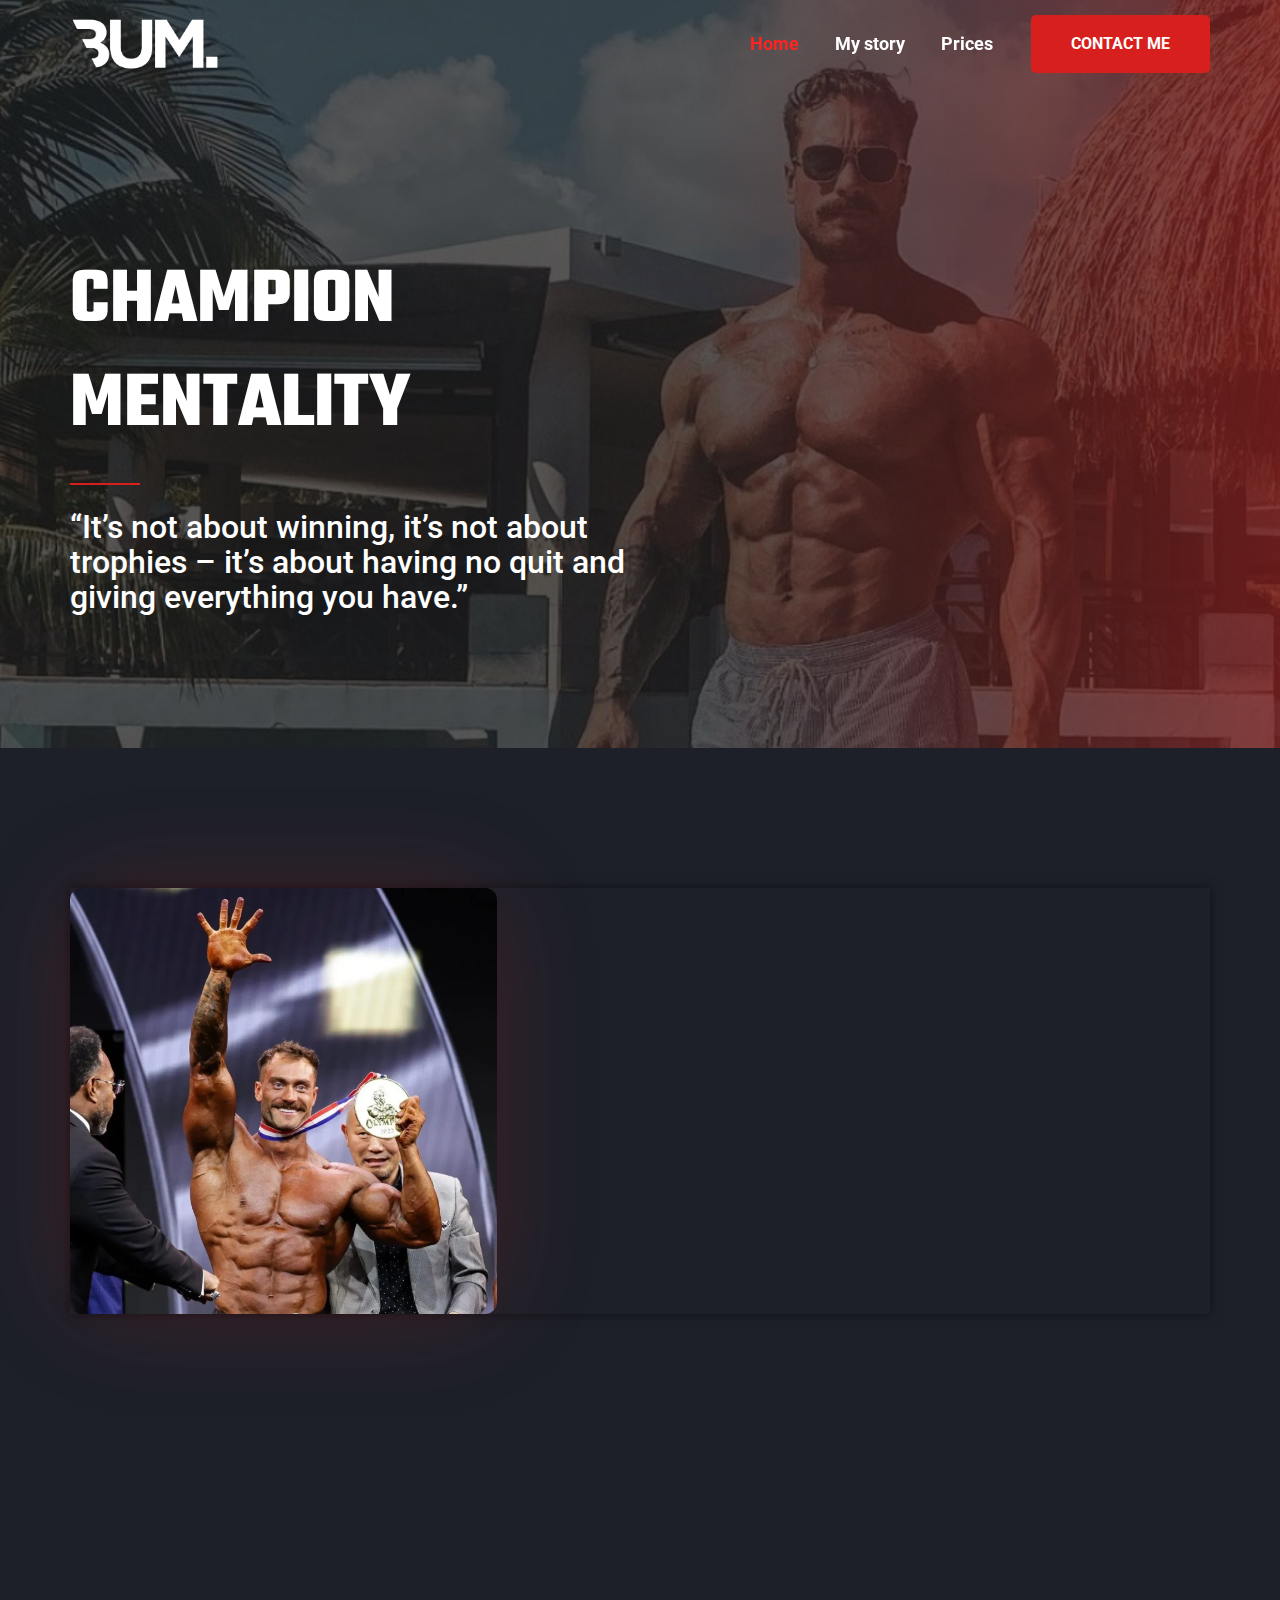
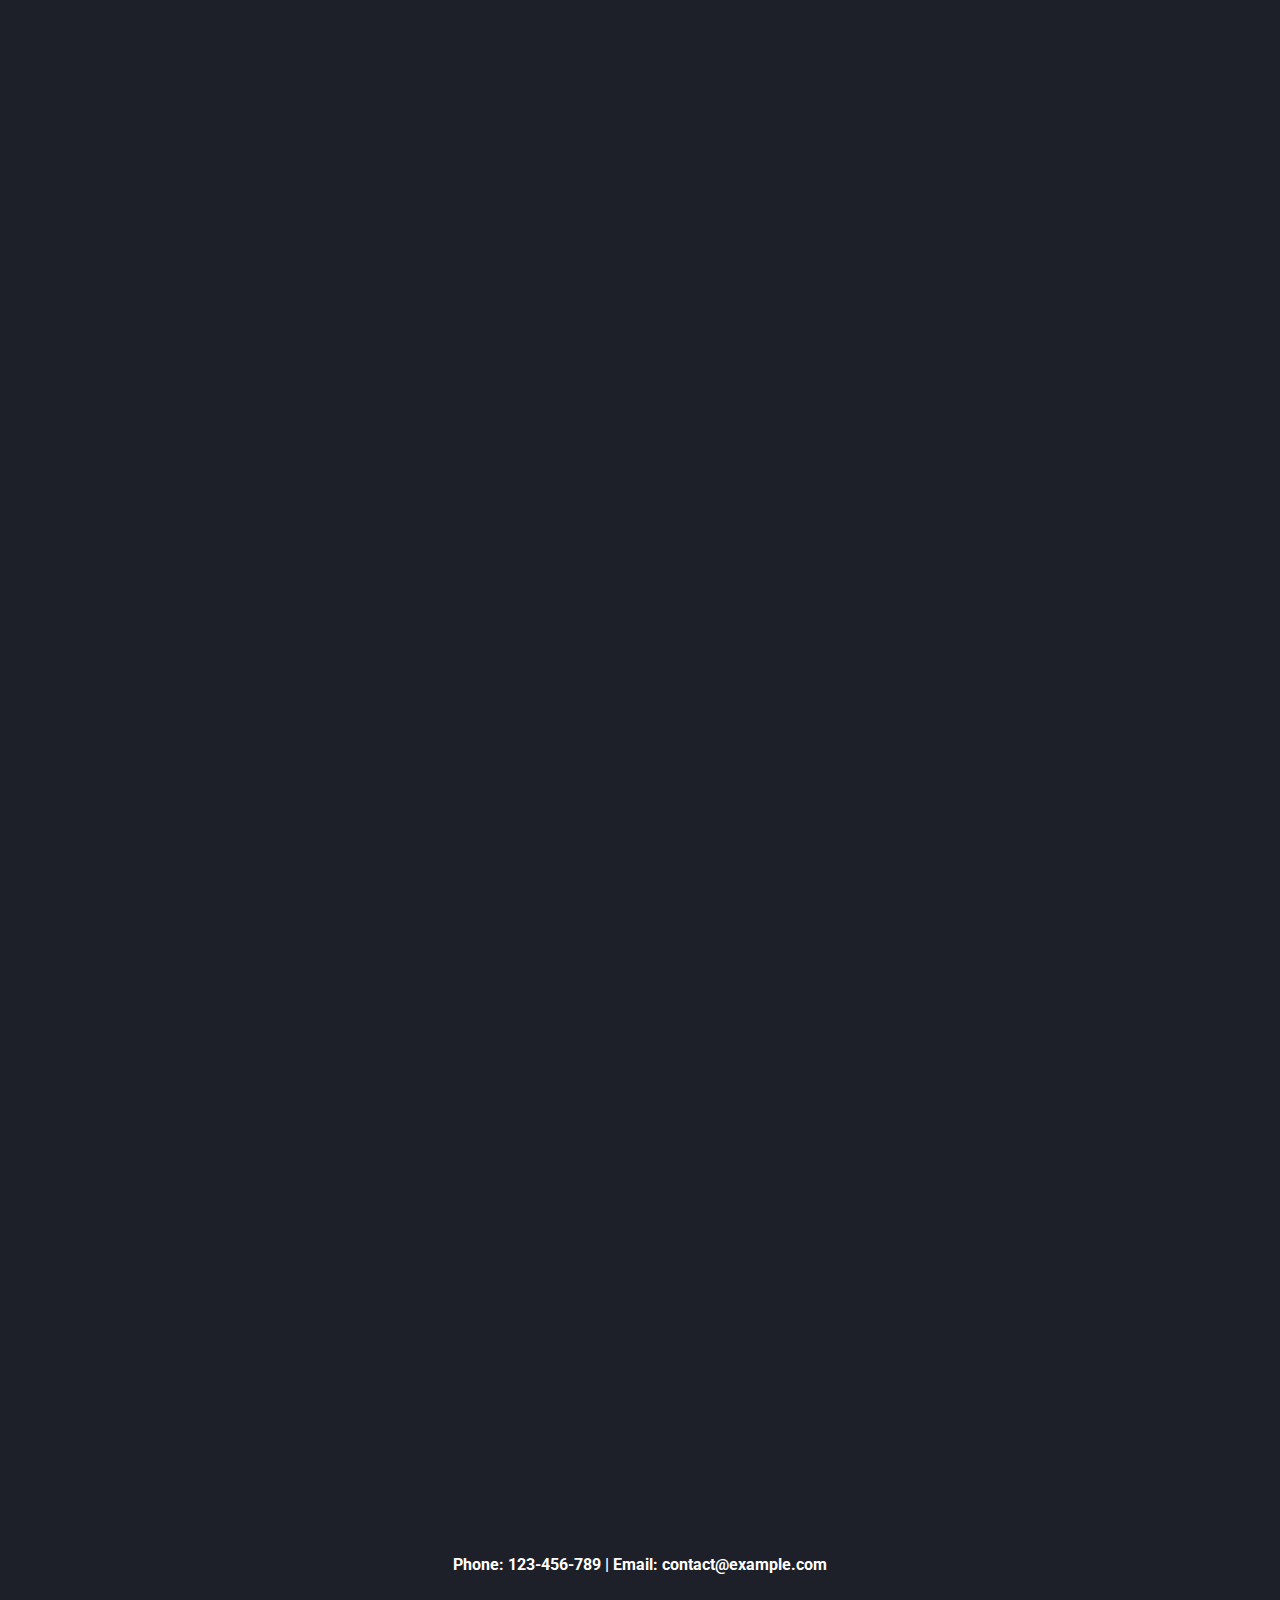
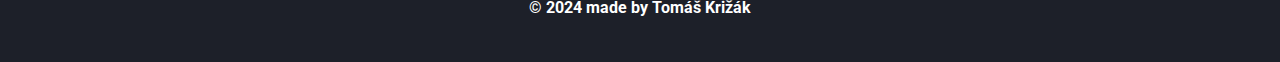
==== index.html @ dc1da2e5 "first commit" ====
<!DOCTYPE html>
<html lang="en-US">
<head>
<meta charset="UTF-8">
<meta name="viewport" content="width=device-width, initial-scale=1">
	 <link rel="profile" href="https://gmpg.org/xfn/11"> 
	 <title>Chris Bumstead &#8211; Personal Coach</title>
<meta name="robots" content="max-image-preview:large">
<link rel="dns-prefetch" href="//fonts.googleapis.com">
<link rel="alternate" type="application/rss+xml" title="Chris Bumstead &raquo; Feed" href="./feed/index.html">
<link rel="alternate" type="application/rss+xml" title="Chris Bumstead &raquo; Comments Feed" href="./comments/feed/index.html">
<script>
window._wpemojiSettings = {"baseUrl":"https:\/\/s.w.org\/images\/core\/emoji\/15.0.3\/72x72\/","ext":".png","svgUrl":"https:\/\/s.w.org\/images\/core\/emoji\/15.0.3\/svg\/","svgExt":".svg","source":{"concatemoji":".\/\/wp-includes\/js\/wp-emoji-release.min.js?ver=6.5.4"}};
/*! This file is auto-generated */
!function(i,n){var o,s,e;function c(e){try{var t={supportTests:e,timestamp:(new Date).valueOf()};sessionStorage.setItem(o,JSON.stringify(t))}catch(e){}}function p(e,t,n){e.clearRect(0,0,e.canvas.width,e.canvas.height),e.fillText(t,0,0);var t=new Uint32Array(e.getImageData(0,0,e.canvas.width,e.canvas.height).data),r=(e.clearRect(0,0,e.canvas.width,e.canvas.height),e.fillText(n,0,0),new Uint32Array(e.getImageData(0,0,e.canvas.width,e.canvas.height).data));return t.every(function(e,t){return e===r[t]})}function u(e,t,n){switch(t){case"flag":return n(e,"🏳️‍⚧️","🏳️​⚧️")?!1:!n(e,"🇺🇳","🇺​🇳")&&!n(e,"🏴󠁧󠁢󠁥󠁮󠁧󠁿","🏴​󠁧​󠁢​󠁥​󠁮​󠁧​󠁿");case"emoji":return!n(e,"🐦‍⬛","🐦​⬛")}return!1}function f(e,t,n){var r="undefined"!=typeof WorkerGlobalScope&&self instanceof WorkerGlobalScope?new OffscreenCanvas(300,150):i.createElement("canvas"),a=r.getContext("2d",{willReadFrequently:!0}),o=(a.textBaseline="top",a.font="600 32px Arial",{});return e.forEach(function(e){o[e]=t(a,e,n)}),o}function t(e){var t=i.createElement("script");t.src=e,t.defer=!0,i.head.appendChild(t)}"undefined"!=typeof Promise&&(o="wpEmojiSettingsSupports",s=["flag","emoji"],n.supports={everything:!0,everythingExceptFlag:!0},e=new Promise(function(e){i.addEventListener("DOMContentLoaded",e,{once:!0})}),new Promise(function(t){var n=function(){try{var e=JSON.parse(sessionStorage.getItem(o));if("object"==typeof e&&"number"==typeof e.timestamp&&(new Date).valueOf()<e.timestamp+604800&&"object"==typeof e.supportTests)return e.supportTests}catch(e){}return null}();if(!n){if("undefined"!=typeof Worker&&"undefined"!=typeof OffscreenCanvas&&"undefined"!=typeof URL&&URL.createObjectURL&&"undefined"!=typeof Blob)try{var e="postMessage("+f.toString()+"("+[JSON.stringify(s),u.toString(),p.toString()].join(",")+"));",r=new Blob([e],{type:"text/javascript"}),a=new Worker(URL.createObjectURL(r),{name:"wpTestEmojiSupports"});return void(a.onmessage=function(e){c(n=e.data),a.terminate(),t(n)})}catch(e){}c(n=f(s,u,p))}t(n)}).then(function(e){for(var t in e)n.supports[t]=e[t],n.supports.everything=n.supports.everything&&n.supports[t],"flag"!==t&&(n.supports.everythingExceptFlag=n.supports.everythingExceptFlag&&n.supports[t]);n.supports.everythingExceptFlag=n.supports.everythingExceptFlag&&!n.supports.flag,n.DOMReady=!1,n.readyCallback=function(){n.DOMReady=!0}}).then(function(){return e}).then(function(){var e;n.supports.everything||(n.readyCallback(),(e=n.source||{}).concatemoji?t(e.concatemoji):e.wpemoji&&e.twemoji&&(t(e.twemoji),t(e.wpemoji)))}))}((window,document),window._wpemojiSettings);
</script>
<link rel="stylesheet" id="astra-theme-css-css" href="./wp-content/themes/astra/assets/css/minified/main.min.css?ver=4.7.0" media="all">
<style id="astra-theme-css-inline-css">:root{--ast-post-nav-space:0;--ast-container-default-xlg-padding:6.67em;--ast-container-default-lg-padding:5.67em;--ast-container-default-slg-padding:4.34em;--ast-container-default-md-padding:3.34em;--ast-container-default-sm-padding:6.67em;--ast-container-default-xs-padding:2.4em;--ast-container-default-xxs-padding:1.4em;--ast-code-block-background:#EEEEEE;--ast-comment-inputs-background:#FAFAFA;--ast-normal-container-width:1140px;--ast-narrow-container-width:750px;--ast-blog-title-font-weight:normal;--ast-blog-meta-weight:inherit;}html{font-size:100%;}a,.page-title{color:var(--ast-global-color-0);}a:hover,a:focus{color:var(--ast-global-color-1);}body,button,input,select,textarea,.ast-button,.ast-custom-button{font-family:'Roboto',sans-serif;font-weight:400;font-size:16px;font-size:1rem;line-height:var(--ast-body-line-height,1.7em);}blockquote{color:var(--ast-global-color-5);}p,.entry-content p{margin-bottom:1em;}h1,.entry-content h1,h2,.entry-content h2,h3,.entry-content h3,h4,.entry-content h4,h5,.entry-content h5,h6,.entry-content h6,.site-title,.site-title a{font-family:'Teko',sans-serif;font-weight:700;text-transform:uppercase;}.site-title{font-size:22px;font-size:1.375rem;display:none;}header .custom-logo-link img{max-width:150px;width:150px;}.astra-logo-svg{width:150px;}.site-header .site-description{font-size:15px;font-size:0.9375rem;display:none;}.entry-title{font-size:30px;font-size:1.875rem;}.archive .ast-article-post .ast-article-inner,.blog .ast-article-post .ast-article-inner,.archive .ast-article-post .ast-article-inner:hover,.blog .ast-article-post .ast-article-inner:hover{overflow:hidden;}h1,.entry-content h1{font-size:80px;font-size:5rem;font-weight:700;font-family:'Teko',sans-serif;line-height:1.3em;text-transform:uppercase;}h2,.entry-content h2{font-size:60px;font-size:3.75rem;font-weight:700;font-family:'Teko',sans-serif;line-height:1.3em;text-transform:uppercase;}h3,.entry-content h3{font-size:40px;font-size:2.5rem;font-weight:700;font-family:'Teko',sans-serif;line-height:1.3em;text-transform:uppercase;}h4,.entry-content h4{font-size:20px;font-size:1.25rem;line-height:1.2em;font-family:'Teko',sans-serif;text-transform:uppercase;}h5,.entry-content h5{font-size:18px;font-size:1.125rem;line-height:1.2em;font-family:'Teko',sans-serif;text-transform:uppercase;}h6,.entry-content h6{font-size:15px;font-size:0.9375rem;line-height:1.25em;font-family:'Teko',sans-serif;text-transform:uppercase;}::selection{background-color:var(--ast-global-color-0);color:#ffffff;}body,h1,.entry-title a,.entry-content h1,h2,.entry-content h2,h3,.entry-content h3,h4,.entry-content h4,h5,.entry-content h5,h6,.entry-content h6{color:var(--ast-global-color-5);}.tagcloud a:hover,.tagcloud a:focus,.tagcloud a.current-item{color:#ffffff;border-color:var(--ast-global-color-0);background-color:var(--ast-global-color-0);}input:focus,input[type="text"]:focus,input[type="email"]:focus,input[type="url"]:focus,input[type="password"]:focus,input[type="reset"]:focus,input[type="search"]:focus,textarea:focus{border-color:var(--ast-global-color-0);}input[type="radio"]:checked,input[type=reset],input[type="checkbox"]:checked,input[type="checkbox"]:hover:checked,input[type="checkbox"]:focus:checked,input[type=range]::-webkit-slider-thumb{border-color:var(--ast-global-color-0);background-color:var(--ast-global-color-0);box-shadow:none;}.site-footer a:hover + .post-count,.site-footer a:focus + .post-count{background:var(--ast-global-color-0);border-color:var(--ast-global-color-0);}.single .nav-links .nav-previous,.single .nav-links .nav-next{color:var(--ast-global-color-0);}.entry-meta,.entry-meta *{line-height:1.45;color:var(--ast-global-color-0);}.entry-meta a:not(.ast-button):hover,.entry-meta a:not(.ast-button):hover *,.entry-meta a:not(.ast-button):focus,.entry-meta a:not(.ast-button):focus *,.page-links > .page-link,.page-links .page-link:hover,.post-navigation a:hover{color:var(--ast-global-color-1);}#cat option,.secondary .calendar_wrap thead a,.secondary .calendar_wrap thead a:visited{color:var(--ast-global-color-0);}.secondary .calendar_wrap #today,.ast-progress-val span{background:var(--ast-global-color-0);}.secondary a:hover + .post-count,.secondary a:focus + .post-count{background:var(--ast-global-color-0);border-color:var(--ast-global-color-0);}.calendar_wrap #today > a{color:#ffffff;}.page-links .page-link,.single .post-navigation a{color:var(--ast-global-color-0);}.ast-search-menu-icon .search-form button.search-submit{padding:0 4px;}.ast-search-menu-icon form.search-form{padding-right:0;}.ast-search-menu-icon.slide-search input.search-field{width:0;}.ast-header-search .ast-search-menu-icon.ast-dropdown-active .search-form,.ast-header-search .ast-search-menu-icon.ast-dropdown-active .search-field:focus{transition:all 0.2s;}.search-form input.search-field:focus{outline:none;}.wp-block-latest-posts > li > a{color:var(--ast-global-color-5);}.widget-title,.widget .wp-block-heading{font-size:22px;font-size:1.375rem;color:var(--ast-global-color-5);}.ast-search-menu-icon.slide-search a:focus-visible:focus-visible,.astra-search-icon:focus-visible,#close:focus-visible,a:focus-visible,.ast-menu-toggle:focus-visible,.site .skip-link:focus-visible,.wp-block-loginout input:focus-visible,.wp-block-search.wp-block-search__button-inside .wp-block-search__inside-wrapper,.ast-header-navigation-arrow:focus-visible,.woocommerce .wc-proceed-to-checkout > .checkout-button:focus-visible,.woocommerce .woocommerce-MyAccount-navigation ul li a:focus-visible,.ast-orders-table__row .ast-orders-table__cell:focus-visible,.woocommerce .woocommerce-order-details .order-again > .button:focus-visible,.woocommerce .woocommerce-message a.button.wc-forward:focus-visible,.woocommerce #minus_qty:focus-visible,.woocommerce #plus_qty:focus-visible,a#ast-apply-coupon:focus-visible,.woocommerce .woocommerce-info a:focus-visible,.woocommerce .astra-shop-summary-wrap a:focus-visible,.woocommerce a.wc-forward:focus-visible,#ast-apply-coupon:focus-visible,.woocommerce-js .woocommerce-mini-cart-item a.remove:focus-visible,#close:focus-visible,.button.search-submit:focus-visible,#search_submit:focus,.normal-search:focus-visible,.ast-header-account-wrap:focus-visible{outline-style:dotted;outline-color:inherit;outline-width:thin;}input:focus,input[type="text"]:focus,input[type="email"]:focus,input[type="url"]:focus,input[type="password"]:focus,input[type="reset"]:focus,input[type="search"]:focus,input[type="number"]:focus,textarea:focus,.wp-block-search__input:focus,[data-section="section-header-mobile-trigger"] .ast-button-wrap .ast-mobile-menu-trigger-minimal:focus,.ast-mobile-popup-drawer.active .menu-toggle-close:focus,.woocommerce-ordering select.orderby:focus,#ast-scroll-top:focus,#coupon_code:focus,.woocommerce-page #comment:focus,.woocommerce #reviews #respond input#submit:focus,.woocommerce a.add_to_cart_button:focus,.woocommerce .button.single_add_to_cart_button:focus,.woocommerce .woocommerce-cart-form button:focus,.woocommerce .woocommerce-cart-form__cart-item .quantity .qty:focus,.woocommerce .woocommerce-billing-fields .woocommerce-billing-fields__field-wrapper .woocommerce-input-wrapper > .input-text:focus,.woocommerce #order_comments:focus,.woocommerce #place_order:focus,.woocommerce .woocommerce-address-fields .woocommerce-address-fields__field-wrapper .woocommerce-input-wrapper > .input-text:focus,.woocommerce .woocommerce-MyAccount-content form button:focus,.woocommerce .woocommerce-MyAccount-content .woocommerce-EditAccountForm .woocommerce-form-row .woocommerce-Input.input-text:focus,.woocommerce .ast-woocommerce-container .woocommerce-pagination ul.page-numbers li a:focus,body #content .woocommerce form .form-row .select2-container--default .select2-selection--single:focus,#ast-coupon-code:focus,.woocommerce.woocommerce-js .quantity input[type=number]:focus,.woocommerce-js .woocommerce-mini-cart-item .quantity input[type=number]:focus,.woocommerce p#ast-coupon-trigger:focus{border-style:dotted;border-color:inherit;border-width:thin;}input{outline:none;}.site-logo-img img{ transition:all 0.2s linear;}body .ast-oembed-container *{position:absolute;top:0;width:100%;height:100%;left:0;}body .wp-block-embed-pocket-casts .ast-oembed-container *{position:unset;}.ast-single-post-featured-section + article {margin-top: 2em;}.site-content .ast-single-post-featured-section img {width: 100%;overflow: hidden;object-fit: cover;}.site > .ast-single-related-posts-container {margin-top: 0;}@media (min-width: 922px) {.ast-desktop .ast-container--narrow {max-width: var(--ast-narrow-container-width);margin: 0 auto;}}.ast-page-builder-template .hentry {margin: 0;}.ast-page-builder-template .site-content > .ast-container {max-width: 100%;padding: 0;}.ast-page-builder-template .site .site-content #primary {padding: 0;margin: 0;}.ast-page-builder-template .no-results {text-align: center;margin: 4em auto;}.ast-page-builder-template .ast-pagination {padding: 2em;}.ast-page-builder-template .entry-header.ast-no-title.ast-no-thumbnail {margin-top: 0;}.ast-page-builder-template .entry-header.ast-header-without-markup {margin-top: 0;margin-bottom: 0;}.ast-page-builder-template .entry-header.ast-no-title.ast-no-meta {margin-bottom: 0;}.ast-page-builder-template.single .post-navigation {padding-bottom: 2em;}.ast-page-builder-template.single-post .site-content > .ast-container {max-width: 100%;}.ast-page-builder-template .entry-header {margin-top: 4em;margin-left: auto;margin-right: auto;padding-left: 20px;padding-right: 20px;}.single.ast-page-builder-template .entry-header {padding-left: 20px;padding-right: 20px;}.ast-page-builder-template .ast-archive-description {margin: 4em auto 0;padding-left: 20px;padding-right: 20px;}.ast-page-builder-template.ast-no-sidebar .entry-content .alignwide {margin-left: 0;margin-right: 0;}@media (max-width:921.9px){#ast-desktop-header{display:none;}}@media (min-width:922px){#ast-mobile-header{display:none;}}.wp-block-buttons.aligncenter{justify-content:center;}.wp-block-buttons .wp-block-button.is-style-outline .wp-block-button__link.wp-element-button,.ast-outline-button,.wp-block-uagb-buttons-child .uagb-buttons-repeater.ast-outline-button{border-top-width:1px;border-right-width:1px;border-bottom-width:1px;border-left-width:1px;font-family:inherit;font-weight:700;font-size:14px;font-size:0.875rem;line-height:1em;padding-top:10px;padding-right:20px;padding-bottom:10px;padding-left:20px;border-top-left-radius:0px;border-top-right-radius:0px;border-bottom-right-radius:0px;border-bottom-left-radius:0px;}.wp-block-buttons .wp-block-button.is-style-outline > .wp-block-button__link:not(.has-text-color),.wp-block-buttons .wp-block-button.wp-block-button__link.is-style-outline:not(.has-text-color),.ast-outline-button{color:var(--ast-global-color-0);}.wp-block-button .wp-block-button__link.wp-element-button.is-style-outline:not(.has-background),.wp-block-button.is-style-outline>.wp-block-button__link.wp-element-button:not(.has-background),.ast-outline-button{background-color:transparent;}.entry-content[ast-blocks-layout] > figure{margin-bottom:1em;}@media (max-width:921px){.ast-separate-container #primary,.ast-separate-container #secondary{padding:1.5em 0;}#primary,#secondary{padding:1.5em 0;margin:0;}.ast-left-sidebar #content > .ast-container{display:flex;flex-direction:column-reverse;width:100%;}.ast-separate-container .ast-article-post,.ast-separate-container .ast-article-single{padding:1.5em 2.14em;}.ast-author-box img.avatar{margin:20px 0 0 0;}}@media (min-width:922px){.ast-separate-container.ast-right-sidebar #primary,.ast-separate-container.ast-left-sidebar #primary{border:0;}.search-no-results.ast-separate-container #primary{margin-bottom:4em;}}.elementor-button-wrapper .elementor-button{border-style:solid;text-decoration:none;border-top-width:0px;border-right-width:0px;border-left-width:0px;border-bottom-width:0px;}body .elementor-button.elementor-size-sm,body .elementor-button.elementor-size-xs,body .elementor-button.elementor-size-md,body .elementor-button.elementor-size-lg,body .elementor-button.elementor-size-xl,body .elementor-button{border-top-left-radius:5px;border-top-right-radius:5px;border-bottom-right-radius:5px;border-bottom-left-radius:5px;padding-top:1.3em;padding-right:2.5em;padding-bottom:1.3em;padding-left:2.5em;}.elementor-button-wrapper .elementor-button{border-color:var(--ast-global-color-0);background-color:var(--ast-global-color-0);}.elementor-button-wrapper .elementor-button:hover,.elementor-button-wrapper .elementor-button:focus{color:var(--ast-global-color-5);background-color:var(--ast-global-color-1);border-color:var(--ast-global-color-1);}.wp-block-button .wp-block-button__link ,.elementor-button-wrapper .elementor-button,.elementor-button-wrapper .elementor-button:visited{color:var(--ast-global-color-5);}.elementor-button-wrapper .elementor-button{font-weight:700;font-size:1rem;line-height:1em;text-transform:uppercase;letter-spacing:0;}body .elementor-button.elementor-size-sm,body .elementor-button.elementor-size-xs,body .elementor-button.elementor-size-md,body .elementor-button.elementor-size-lg,body .elementor-button.elementor-size-xl,body .elementor-button{font-size:1rem;}.wp-block-button .wp-block-button__link:hover,.wp-block-button .wp-block-button__link:focus{color:var(--ast-global-color-5);background-color:var(--ast-global-color-1);border-color:var(--ast-global-color-1);}.elementor-widget-heading h1.elementor-heading-title{line-height:1.3em;}.elementor-widget-heading h2.elementor-heading-title{line-height:1.3em;}.elementor-widget-heading h3.elementor-heading-title{line-height:1.3em;}.elementor-widget-heading h4.elementor-heading-title{line-height:1.2em;}.elementor-widget-heading h5.elementor-heading-title{line-height:1.2em;}.elementor-widget-heading h6.elementor-heading-title{line-height:1.25em;}.wp-block-button .wp-block-button__link,.wp-block-search .wp-block-search__button,body .wp-block-file .wp-block-file__button{border-style:solid;border-top-width:0px;border-right-width:0px;border-left-width:0px;border-bottom-width:0px;border-color:var(--ast-global-color-0);background-color:var(--ast-global-color-0);color:var(--ast-global-color-5);font-family:inherit;font-weight:700;line-height:1em;text-transform:uppercase;letter-spacing:0;font-size:1rem;border-top-left-radius:5px;border-top-right-radius:5px;border-bottom-right-radius:5px;border-bottom-left-radius:5px;padding-top:1.3em;padding-right:2.5em;padding-bottom:1.3em;padding-left:2.5em;}.menu-toggle,button,.ast-button,.ast-custom-button,.button,input#submit,input[type="button"],input[type="submit"],input[type="reset"],form[CLASS*="wp-block-search__"].wp-block-search .wp-block-search__inside-wrapper .wp-block-search__button,body .wp-block-file .wp-block-file__button,.woocommerce-js a.button,.woocommerce button.button,.woocommerce .woocommerce-message a.button,.woocommerce #respond input#submit.alt,.woocommerce input.button.alt,.woocommerce input.button,.woocommerce input.button:disabled,.woocommerce input.button:disabled[disabled],.woocommerce input.button:disabled:hover,.woocommerce input.button:disabled[disabled]:hover,.woocommerce #respond input#submit,.woocommerce button.button.alt.disabled,.wc-block-grid__products .wc-block-grid__product .wp-block-button__link,.wc-block-grid__product-onsale,[CLASS*="wc-block"] button,.woocommerce-js .astra-cart-drawer .astra-cart-drawer-content .woocommerce-mini-cart__buttons .button:not(.checkout):not(.ast-continue-shopping),.woocommerce-js .astra-cart-drawer .astra-cart-drawer-content .woocommerce-mini-cart__buttons a.checkout,.woocommerce button.button.alt.disabled.wc-variation-selection-needed,[CLASS*="wc-block"] .wc-block-components-button{border-style:solid;border-top-width:0px;border-right-width:0px;border-left-width:0px;border-bottom-width:0px;color:var(--ast-global-color-5);border-color:var(--ast-global-color-0);background-color:var(--ast-global-color-0);padding-top:1.3em;padding-right:2.5em;padding-bottom:1.3em;padding-left:2.5em;font-family:inherit;font-weight:700;font-size:1rem;line-height:1em;text-transform:uppercase;letter-spacing:0;border-top-left-radius:5px;border-top-right-radius:5px;border-bottom-right-radius:5px;border-bottom-left-radius:5px;}button:focus,.menu-toggle:hover,button:hover,.ast-button:hover,.ast-custom-button:hover .button:hover,.ast-custom-button:hover ,input[type=reset]:hover,input[type=reset]:focus,input#submit:hover,input#submit:focus,input[type="button"]:hover,input[type="button"]:focus,input[type="submit"]:hover,input[type="submit"]:focus,form[CLASS*="wp-block-search__"].wp-block-search .wp-block-search__inside-wrapper .wp-block-search__button:hover,form[CLASS*="wp-block-search__"].wp-block-search .wp-block-search__inside-wrapper .wp-block-search__button:focus,body .wp-block-file .wp-block-file__button:hover,body .wp-block-file .wp-block-file__button:focus,.woocommerce-js a.button:hover,.woocommerce button.button:hover,.woocommerce .woocommerce-message a.button:hover,.woocommerce #respond input#submit:hover,.woocommerce #respond input#submit.alt:hover,.woocommerce input.button.alt:hover,.woocommerce input.button:hover,.woocommerce button.button.alt.disabled:hover,.wc-block-grid__products .wc-block-grid__product .wp-block-button__link:hover,[CLASS*="wc-block"] button:hover,.woocommerce-js .astra-cart-drawer .astra-cart-drawer-content .woocommerce-mini-cart__buttons .button:not(.checkout):not(.ast-continue-shopping):hover,.woocommerce-js .astra-cart-drawer .astra-cart-drawer-content .woocommerce-mini-cart__buttons a.checkout:hover,.woocommerce button.button.alt.disabled.wc-variation-selection-needed:hover,[CLASS*="wc-block"] .wc-block-components-button:hover,[CLASS*="wc-block"] .wc-block-components-button:focus{color:var(--ast-global-color-5);background-color:var(--ast-global-color-1);border-color:var(--ast-global-color-1);}@media (max-width:921px){.ast-mobile-header-stack .main-header-bar .ast-search-menu-icon{display:inline-block;}.ast-header-break-point.ast-header-custom-item-outside .ast-mobile-header-stack .main-header-bar .ast-search-icon{margin:0;}.ast-comment-avatar-wrap img{max-width:2.5em;}.ast-comment-meta{padding:0 1.8888em 1.3333em;}.ast-separate-container .ast-comment-list li.depth-1{padding:1.5em 2.14em;}.ast-separate-container .comment-respond{padding:2em 2.14em;}}@media (min-width:544px){.ast-container{max-width:100%;}}@media (max-width:544px){.ast-separate-container .ast-article-post,.ast-separate-container .ast-article-single,.ast-separate-container .comments-title,.ast-separate-container .ast-archive-description{padding:1.5em 1em;}.ast-separate-container #content .ast-container{padding-left:0.54em;padding-right:0.54em;}.ast-separate-container .ast-comment-list .bypostauthor{padding:.5em;}.ast-search-menu-icon.ast-dropdown-active .search-field{width:170px;}}body,.ast-separate-container{background-color:var(--ast-global-color-2);;background-image:none;;}@media (max-width:921px){.site-title{display:none;}.site-header .site-description{display:none;}h1,.entry-content h1{font-size:60px;}h2,.entry-content h2{font-size:60px;}h3,.entry-content h3{font-size:40px;}}@media (max-width:544px){.widget-title{font-size:21px;font-size:1.4rem;}body,button,input,select,textarea,.ast-button,.ast-custom-button{font-size:15px;font-size:0.9375rem;}#secondary,#secondary button,#secondary input,#secondary select,#secondary textarea{font-size:15px;font-size:0.9375rem;}.site-title{font-size:20px;font-size:1.25rem;display:none;}.site-header .site-description{font-size:14px;font-size:0.875rem;display:none;}h1,.entry-content h1{font-size:50px;}h2,.entry-content h2{font-size:40px;}h3,.entry-content h3{font-size:30px;}h4,.entry-content h4{font-size:19px;font-size:1.1875rem;}h5,.entry-content h5{font-size:16px;font-size:1rem;}h6,.entry-content h6{font-size:15px;font-size:0.9375rem;}header .custom-logo-link img,.ast-header-break-point .site-branding img,.ast-header-break-point .custom-logo-link img{max-width:100px;width:100px;}.astra-logo-svg{width:100px;}.ast-header-break-point .site-logo-img .custom-mobile-logo-link img{max-width:100px;}}@media (max-width:921px){html{font-size:91.2%;}}@media (max-width:544px){html{font-size:100%;}}@media (min-width:922px){.ast-container{max-width:1180px;}}@media (min-width:922px){.site-content .ast-container{display:flex;}}@media (max-width:921px){.site-content .ast-container{flex-direction:column;}}@media (min-width:922px){.main-header-menu .sub-menu .menu-item.ast-left-align-sub-menu:hover > .sub-menu,.main-header-menu .sub-menu .menu-item.ast-left-align-sub-menu.focus > .sub-menu{margin-left:-0px;}}.ast-theme-transparent-header [data-section="section-header-mobile-trigger"] .ast-button-wrap .ast-mobile-menu-trigger-fill,.ast-theme-transparent-header [data-section="section-header-mobile-trigger"] .ast-button-wrap .ast-mobile-menu-trigger-minimal{border:none;}.site .comments-area{padding-bottom:3em;}.wp-block-file {display: flex;align-items: center;flex-wrap: wrap;justify-content: space-between;}.wp-block-pullquote {border: none;}.wp-block-pullquote blockquote::before {content: "\201D";font-family: "Helvetica",sans-serif;display: flex;transform: rotate( 180deg );font-size: 6rem;font-style: normal;line-height: 1;font-weight: bold;align-items: center;justify-content: center;}.has-text-align-right > blockquote::before {justify-content: flex-start;}.has-text-align-left > blockquote::before {justify-content: flex-end;}figure.wp-block-pullquote.is-style-solid-color blockquote {max-width: 100%;text-align: inherit;}html body {--wp--custom--ast-default-block-top-padding: 3em;--wp--custom--ast-default-block-right-padding: 3em;--wp--custom--ast-default-block-bottom-padding: 3em;--wp--custom--ast-default-block-left-padding: 3em;--wp--custom--ast-container-width: 1140px;--wp--custom--ast-content-width-size: 1140px;--wp--custom--ast-wide-width-size: calc(1140px + var(--wp--custom--ast-default-block-left-padding) + var(--wp--custom--ast-default-block-right-padding));}.ast-narrow-container {--wp--custom--ast-content-width-size: 750px;--wp--custom--ast-wide-width-size: 750px;}@media(max-width: 921px) {html body {--wp--custom--ast-default-block-top-padding: 3em;--wp--custom--ast-default-block-right-padding: 2em;--wp--custom--ast-default-block-bottom-padding: 3em;--wp--custom--ast-default-block-left-padding: 2em;}}@media(max-width: 544px) {html body {--wp--custom--ast-default-block-top-padding: 3em;--wp--custom--ast-default-block-right-padding: 1.5em;--wp--custom--ast-default-block-bottom-padding: 3em;--wp--custom--ast-default-block-left-padding: 1.5em;}}.entry-content > .wp-block-group,.entry-content > .wp-block-cover,.entry-content > .wp-block-columns {padding-top: var(--wp--custom--ast-default-block-top-padding);padding-right: var(--wp--custom--ast-default-block-right-padding);padding-bottom: var(--wp--custom--ast-default-block-bottom-padding);padding-left: var(--wp--custom--ast-default-block-left-padding);}.ast-plain-container.ast-no-sidebar .entry-content > .alignfull,.ast-page-builder-template .ast-no-sidebar .entry-content > .alignfull {margin-left: calc( -50vw + 50%);margin-right: calc( -50vw + 50%);max-width: 100vw;width: 100vw;}.ast-plain-container.ast-no-sidebar .entry-content .alignfull .alignfull,.ast-page-builder-template.ast-no-sidebar .entry-content .alignfull .alignfull,.ast-plain-container.ast-no-sidebar .entry-content .alignfull .alignwide,.ast-page-builder-template.ast-no-sidebar .entry-content .alignfull .alignwide,.ast-plain-container.ast-no-sidebar .entry-content .alignwide .alignfull,.ast-page-builder-template.ast-no-sidebar .entry-content .alignwide .alignfull,.ast-plain-container.ast-no-sidebar .entry-content .alignwide .alignwide,.ast-page-builder-template.ast-no-sidebar .entry-content .alignwide .alignwide,.ast-plain-container.ast-no-sidebar .entry-content .wp-block-column .alignfull,.ast-page-builder-template.ast-no-sidebar .entry-content .wp-block-column .alignfull,.ast-plain-container.ast-no-sidebar .entry-content .wp-block-column .alignwide,.ast-page-builder-template.ast-no-sidebar .entry-content .wp-block-column .alignwide {margin-left: auto;margin-right: auto;width: 100%;}[ast-blocks-layout] .wp-block-separator:not(.is-style-dots) {height: 0;}[ast-blocks-layout] .wp-block-separator {margin: 20px auto;}[ast-blocks-layout] .wp-block-separator:not(.is-style-wide):not(.is-style-dots) {max-width: 100px;}[ast-blocks-layout] .wp-block-separator.has-background {padding: 0;}.entry-content[ast-blocks-layout] > * {max-width: var(--wp--custom--ast-content-width-size);margin-left: auto;margin-right: auto;}.entry-content[ast-blocks-layout] > .alignwide {max-width: var(--wp--custom--ast-wide-width-size);}.entry-content[ast-blocks-layout] .alignfull {max-width: none;}.entry-content .wp-block-columns {margin-bottom: 0;}blockquote {margin: 1.5em;border-color: rgba(0,0,0,0.05);}.wp-block-quote:not(.has-text-align-right):not(.has-text-align-center) {border-left: 5px solid rgba(0,0,0,0.05);}.has-text-align-right > blockquote,blockquote.has-text-align-right {border-right: 5px solid rgba(0,0,0,0.05);}.has-text-align-left > blockquote,blockquote.has-text-align-left {border-left: 5px solid rgba(0,0,0,0.05);}.wp-block-site-tagline,.wp-block-latest-posts .read-more {margin-top: 15px;}.wp-block-loginout p label {display: block;}.wp-block-loginout p:not(.login-remember):not(.login-submit) input {width: 100%;}.wp-block-loginout input:focus {border-color: transparent;}.wp-block-loginout input:focus {outline: thin dotted;}.entry-content .wp-block-media-text .wp-block-media-text__content {padding: 0 0 0 8%;}.entry-content .wp-block-media-text.has-media-on-the-right .wp-block-media-text__content {padding: 0 8% 0 0;}.entry-content .wp-block-media-text.has-background .wp-block-media-text__content {padding: 8%;}.entry-content .wp-block-cover:not([class*="background-color"]) .wp-block-cover__inner-container,.entry-content .wp-block-cover:not([class*="background-color"]) .wp-block-cover-image-text,.entry-content .wp-block-cover:not([class*="background-color"]) .wp-block-cover-text,.entry-content .wp-block-cover-image:not([class*="background-color"]) .wp-block-cover__inner-container,.entry-content .wp-block-cover-image:not([class*="background-color"]) .wp-block-cover-image-text,.entry-content .wp-block-cover-image:not([class*="background-color"]) .wp-block-cover-text {color: var(--ast-global-color-5);}.wp-block-loginout .login-remember input {width: 1.1rem;height: 1.1rem;margin: 0 5px 4px 0;vertical-align: middle;}.wp-block-latest-posts > li > *:first-child,.wp-block-latest-posts:not(.is-grid) > li:first-child {margin-top: 0;}.wp-block-search__inside-wrapper .wp-block-search__input {padding: 0 10px;color: var(--ast-global-color-3);background: var(--ast-global-color-5);border-color: var(--ast-border-color);}.wp-block-latest-posts .read-more {margin-bottom: 1.5em;}.wp-block-search__no-button .wp-block-search__inside-wrapper .wp-block-search__input {padding-top: 5px;padding-bottom: 5px;}.wp-block-latest-posts .wp-block-latest-posts__post-date,.wp-block-latest-posts .wp-block-latest-posts__post-author {font-size: 1rem;}.wp-block-latest-posts > li > *,.wp-block-latest-posts:not(.is-grid) > li {margin-top: 12px;margin-bottom: 12px;}.ast-page-builder-template .entry-content[ast-blocks-layout] > *,.ast-page-builder-template .entry-content[ast-blocks-layout] > .alignfull > * {max-width: none;}.ast-page-builder-template .entry-content[ast-blocks-layout] > .alignwide > * {max-width: var(--wp--custom--ast-wide-width-size);}.ast-page-builder-template .entry-content[ast-blocks-layout] > .inherit-container-width > *,.ast-page-builder-template .entry-content[ast-blocks-layout] > * > *,.entry-content[ast-blocks-layout] > .wp-block-cover .wp-block-cover__inner-container {max-width: var(--wp--custom--ast-content-width-size);margin-left: auto;margin-right: auto;}.entry-content[ast-blocks-layout] .wp-block-cover:not(.alignleft):not(.alignright) {width: auto;}@media(max-width: 1200px) {.ast-separate-container .entry-content > .alignfull,.ast-separate-container .entry-content[ast-blocks-layout] > .alignwide,.ast-plain-container .entry-content[ast-blocks-layout] > .alignwide,.ast-plain-container .entry-content .alignfull {margin-left: calc(-1 * min(var(--ast-container-default-xlg-padding),20px)) ;margin-right: calc(-1 * min(var(--ast-container-default-xlg-padding),20px));}}@media(min-width: 1201px) {.ast-separate-container .entry-content > .alignfull {margin-left: calc(-1 * var(--ast-container-default-xlg-padding) );margin-right: calc(-1 * var(--ast-container-default-xlg-padding) );}.ast-separate-container .entry-content[ast-blocks-layout] > .alignwide,.ast-plain-container .entry-content[ast-blocks-layout] > .alignwide {margin-left: calc(-1 * var(--wp--custom--ast-default-block-left-padding) );margin-right: calc(-1 * var(--wp--custom--ast-default-block-right-padding) );}}@media(min-width: 921px) {.ast-separate-container .entry-content .wp-block-group.alignwide:not(.inherit-container-width) > :where(:not(.alignleft):not(.alignright)),.ast-plain-container .entry-content .wp-block-group.alignwide:not(.inherit-container-width) > :where(:not(.alignleft):not(.alignright)) {max-width: calc( var(--wp--custom--ast-content-width-size) + 80px );}.ast-plain-container.ast-right-sidebar .entry-content[ast-blocks-layout] .alignfull,.ast-plain-container.ast-left-sidebar .entry-content[ast-blocks-layout] .alignfull {margin-left: -60px;margin-right: -60px;}}@media(min-width: 544px) {.entry-content > .alignleft {margin-right: 20px;}.entry-content > .alignright {margin-left: 20px;}}@media (max-width:544px){.wp-block-columns .wp-block-column:not(:last-child){margin-bottom:20px;}.wp-block-latest-posts{margin:0;}}@media( max-width: 600px ) {.entry-content .wp-block-media-text .wp-block-media-text__content,.entry-content .wp-block-media-text.has-media-on-the-right .wp-block-media-text__content {padding: 8% 0 0;}.entry-content .wp-block-media-text.has-background .wp-block-media-text__content {padding: 8%;}}.ast-page-builder-template .entry-header {padding-left: 0;}.ast-narrow-container .site-content .wp-block-uagb-image--align-full .wp-block-uagb-image__figure {max-width: 100%;margin-left: auto;margin-right: auto;}:root .has-ast-global-color-0-color{color:var(--ast-global-color-0);}:root .has-ast-global-color-0-background-color{background-color:var(--ast-global-color-0);}:root .wp-block-button .has-ast-global-color-0-color{color:var(--ast-global-color-0);}:root .wp-block-button .has-ast-global-color-0-background-color{background-color:var(--ast-global-color-0);}:root .has-ast-global-color-1-color{color:var(--ast-global-color-1);}:root .has-ast-global-color-1-background-color{background-color:var(--ast-global-color-1);}:root .wp-block-button .has-ast-global-color-1-color{color:var(--ast-global-color-1);}:root .wp-block-button .has-ast-global-color-1-background-color{background-color:var(--ast-global-color-1);}:root .has-ast-global-color-2-color{color:var(--ast-global-color-2);}:root .has-ast-global-color-2-background-color{background-color:var(--ast-global-color-2);}:root .wp-block-button .has-ast-global-color-2-color{color:var(--ast-global-color-2);}:root .wp-block-button .has-ast-global-color-2-background-color{background-color:var(--ast-global-color-2);}:root .has-ast-global-color-3-color{color:var(--ast-global-color-3);}:root .has-ast-global-color-3-background-color{background-color:var(--ast-global-color-3);}:root .wp-block-button .has-ast-global-color-3-color{color:var(--ast-global-color-3);}:root .wp-block-button .has-ast-global-color-3-background-color{background-color:var(--ast-global-color-3);}:root .has-ast-global-color-4-color{color:var(--ast-global-color-4);}:root .has-ast-global-color-4-background-color{background-color:var(--ast-global-color-4);}:root .wp-block-button .has-ast-global-color-4-color{color:var(--ast-global-color-4);}:root .wp-block-button .has-ast-global-color-4-background-color{background-color:var(--ast-global-color-4);}:root .has-ast-global-color-5-color{color:var(--ast-global-color-5);}:root .has-ast-global-color-5-background-color{background-color:var(--ast-global-color-5);}:root .wp-block-button .has-ast-global-color-5-color{color:var(--ast-global-color-5);}:root .wp-block-button .has-ast-global-color-5-background-color{background-color:var(--ast-global-color-5);}:root .has-ast-global-color-6-color{color:var(--ast-global-color-6);}:root .has-ast-global-color-6-background-color{background-color:var(--ast-global-color-6);}:root .wp-block-button .has-ast-global-color-6-color{color:var(--ast-global-color-6);}:root .wp-block-button .has-ast-global-color-6-background-color{background-color:var(--ast-global-color-6);}:root .has-ast-global-color-7-color{color:var(--ast-global-color-7);}:root .has-ast-global-color-7-background-color{background-color:var(--ast-global-color-7);}:root .wp-block-button .has-ast-global-color-7-color{color:var(--ast-global-color-7);}:root .wp-block-button .has-ast-global-color-7-background-color{background-color:var(--ast-global-color-7);}:root .has-ast-global-color-8-color{color:var(--ast-global-color-8);}:root .has-ast-global-color-8-background-color{background-color:var(--ast-global-color-8);}:root .wp-block-button .has-ast-global-color-8-color{color:var(--ast-global-color-8);}:root .wp-block-button .has-ast-global-color-8-background-color{background-color:var(--ast-global-color-8);}:root{--ast-global-color-0:#d71f1d;--ast-global-color-1:#fd2422;--ast-global-color-2:#1d2029;--ast-global-color-3:#000000;--ast-global-color-4:#f5f5f5;--ast-global-color-5:#ffffff;--ast-global-color-6:#ececec;--ast-global-color-7:#191919;--ast-global-color-8:#000000;}:root {--ast-border-color : var(--ast-global-color-0);}.ast-single-entry-banner {-js-display: flex;display: flex;flex-direction: column;justify-content: center;text-align: center;position: relative;background: #eeeeee;}.ast-single-entry-banner[data-banner-layout="layout-1"] {max-width: 1140px;background: inherit;padding: 20px 0;}.ast-single-entry-banner[data-banner-width-type="custom"] {margin: 0 auto;width: 100%;}.ast-single-entry-banner + .site-content .entry-header {margin-bottom: 0;}.site .ast-author-avatar {--ast-author-avatar-size: ;}a.ast-underline-text {text-decoration: underline;}.ast-container > .ast-terms-link {position: relative;display: block;}a.ast-button.ast-badge-tax {padding: 4px 8px;border-radius: 3px;font-size: inherit;}header.entry-header > *:not(:last-child){margin-bottom:10px;}.ast-archive-entry-banner {-js-display: flex;display: flex;flex-direction: column;justify-content: center;text-align: center;position: relative;background: #eeeeee;}.ast-archive-entry-banner[data-banner-width-type="custom"] {margin: 0 auto;width: 100%;}.ast-archive-entry-banner[data-banner-layout="layout-1"] {background: inherit;padding: 20px 0;text-align: left;}body.archive .ast-archive-description{max-width:1140px;width:100%;text-align:left;padding-top:3em;padding-right:3em;padding-bottom:3em;padding-left:3em;}body.archive .ast-archive-description .ast-archive-title,body.archive .ast-archive-description .ast-archive-title *{font-size:40px;font-size:2.5rem;}body.archive .ast-archive-description > *:not(:last-child){margin-bottom:10px;}@media (max-width:921px){body.archive .ast-archive-description{text-align:left;}}@media (max-width:544px){body.archive .ast-archive-description{text-align:left;}}.ast-theme-transparent-header #masthead .site-logo-img .transparent-custom-logo .astra-logo-svg{width:150px;}.ast-theme-transparent-header #masthead .site-logo-img .transparent-custom-logo img{ max-width:150px;}@media (max-width:921px){.ast-theme-transparent-header #masthead .site-logo-img .transparent-custom-logo .astra-logo-svg{width:120px;}.ast-theme-transparent-header #masthead .site-logo-img .transparent-custom-logo img{ max-width:120px;}}@media (max-width:543px){.ast-theme-transparent-header #masthead .site-logo-img .transparent-custom-logo .astra-logo-svg{width:100px;}.ast-theme-transparent-header #masthead .site-logo-img .transparent-custom-logo img{ max-width:100px;}}@media (min-width:921px){.ast-theme-transparent-header #masthead{position:absolute;left:0;right:0;}.ast-theme-transparent-header .main-header-bar,.ast-theme-transparent-header.ast-header-break-point .main-header-bar{background:none;}body.elementor-editor-active.ast-theme-transparent-header #masthead,.fl-builder-edit .ast-theme-transparent-header #masthead,body.vc_editor.ast-theme-transparent-header #masthead,body.brz-ed.ast-theme-transparent-header #masthead{z-index:0;}.ast-header-break-point.ast-replace-site-logo-transparent.ast-theme-transparent-header .custom-mobile-logo-link{display:none;}.ast-header-break-point.ast-replace-site-logo-transparent.ast-theme-transparent-header .transparent-custom-logo{display:inline-block;}.ast-theme-transparent-header .ast-above-header,.ast-theme-transparent-header .ast-above-header.ast-above-header-bar{background-image:none;background-color:transparent;}.ast-theme-transparent-header .ast-below-header{background-image:none;background-color:transparent;}}.ast-theme-transparent-header .site-title a,.ast-theme-transparent-header .site-title a:focus,.ast-theme-transparent-header .site-title a:hover,.ast-theme-transparent-header .site-title a:visited{color:var(--ast-global-color-4);}.ast-theme-transparent-header .site-header .site-description{color:var(--ast-global-color-4);}.ast-theme-transparent-header .ast-builder-menu .main-header-menu,.ast-theme-transparent-header .ast-builder-menu .main-header-menu .sub-menu,.ast-theme-transparent-header .ast-builder-menu .main-header-menu,.ast-theme-transparent-header.ast-header-break-point .ast-builder-menu .main-header-bar-wrap .main-header-menu,.ast-flyout-menu-enable.ast-header-break-point.ast-theme-transparent-header .main-header-bar-navigation .site-navigation,.ast-fullscreen-menu-enable.ast-header-break-point.ast-theme-transparent-header .main-header-bar-navigation .site-navigation,.ast-flyout-above-menu-enable.ast-header-break-point.ast-theme-transparent-header .ast-above-header-navigation-wrap .ast-above-header-navigation,.ast-flyout-below-menu-enable.ast-header-break-point.ast-theme-transparent-header .ast-below-header-navigation-wrap .ast-below-header-actual-nav,.ast-fullscreen-above-menu-enable.ast-header-break-point.ast-theme-transparent-header .ast-above-header-navigation-wrap,.ast-fullscreen-below-menu-enable.ast-header-break-point.ast-theme-transparent-header .ast-below-header-navigation-wrap,.ast-theme-transparent-header .main-header-menu .menu-link{background-color:rgba(255,255,255,0);}.ast-theme-transparent-header .ast-builder-menu .main-header-menu,.ast-theme-transparent-header .ast-builder-menu .main-header-menu .menu-link,.ast-theme-transparent-header [CLASS*="ast-builder-menu-"] .main-header-menu .menu-item > .menu-link,.ast-theme-transparent-header .ast-masthead-custom-menu-items,.ast-theme-transparent-header .ast-masthead-custom-menu-items a,.ast-theme-transparent-header .ast-builder-menu .main-header-menu .menu-item > .ast-menu-toggle,.ast-theme-transparent-header .ast-builder-menu .main-header-menu .menu-item > .ast-menu-toggle,.ast-theme-transparent-header .ast-above-header-navigation a,.ast-header-break-point.ast-theme-transparent-header .ast-above-header-navigation a,.ast-header-break-point.ast-theme-transparent-header .ast-above-header-navigation > ul.ast-above-header-menu > .menu-item-has-children:not(.current-menu-item) > .ast-menu-toggle,.ast-theme-transparent-header .ast-below-header-menu,.ast-theme-transparent-header .ast-below-header-menu a,.ast-header-break-point.ast-theme-transparent-header .ast-below-header-menu a,.ast-header-break-point.ast-theme-transparent-header .ast-below-header-menu,.ast-theme-transparent-header .main-header-menu .menu-link{color:var(--ast-global-color-5);}.ast-theme-transparent-header .ast-builder-menu .main-header-menu .menu-item:hover > .menu-link,.ast-theme-transparent-header .ast-builder-menu .main-header-menu .menu-item:hover > .ast-menu-toggle,.ast-theme-transparent-header .ast-builder-menu .main-header-menu .ast-masthead-custom-menu-items a:hover,.ast-theme-transparent-header .ast-builder-menu .main-header-menu .focus > .menu-link,.ast-theme-transparent-header .ast-builder-menu .main-header-menu .focus > .ast-menu-toggle,.ast-theme-transparent-header .ast-builder-menu .main-header-menu .current-menu-item > .menu-link,.ast-theme-transparent-header .ast-builder-menu .main-header-menu .current-menu-ancestor > .menu-link,.ast-theme-transparent-header .ast-builder-menu .main-header-menu .current-menu-item > .ast-menu-toggle,.ast-theme-transparent-header .ast-builder-menu .main-header-menu .current-menu-ancestor > .ast-menu-toggle,.ast-theme-transparent-header [CLASS*="ast-builder-menu-"] .main-header-menu .current-menu-item > .menu-link,.ast-theme-transparent-header [CLASS*="ast-builder-menu-"] .main-header-menu .current-menu-ancestor > .menu-link,.ast-theme-transparent-header [CLASS*="ast-builder-menu-"] .main-header-menu .current-menu-item > .ast-menu-toggle,.ast-theme-transparent-header [CLASS*="ast-builder-menu-"] .main-header-menu .current-menu-ancestor > .ast-menu-toggle,.ast-theme-transparent-header .main-header-menu .menu-item:hover > .menu-link,.ast-theme-transparent-header .main-header-menu .current-menu-item > .menu-link,.ast-theme-transparent-header .main-header-menu .current-menu-ancestor > .menu-link{color:var(--ast-global-color-1);}.ast-theme-transparent-header .ast-builder-menu .main-header-menu .menu-item .sub-menu .menu-link,.ast-theme-transparent-header .main-header-menu .menu-item .sub-menu .menu-link{background-color:transparent;}@media (max-width:921px){.ast-theme-transparent-header #masthead{position:absolute;left:0;right:0;}.ast-theme-transparent-header .main-header-bar,.ast-theme-transparent-header.ast-header-break-point .main-header-bar{background:none;}body.elementor-editor-active.ast-theme-transparent-header #masthead,.fl-builder-edit .ast-theme-transparent-header #masthead,body.vc_editor.ast-theme-transparent-header #masthead,body.brz-ed.ast-theme-transparent-header #masthead{z-index:0;}.ast-header-break-point.ast-replace-site-logo-transparent.ast-theme-transparent-header .custom-mobile-logo-link{display:none;}.ast-header-break-point.ast-replace-site-logo-transparent.ast-theme-transparent-header .transparent-custom-logo{display:inline-block;}.ast-theme-transparent-header .ast-above-header,.ast-theme-transparent-header .ast-above-header.ast-above-header-bar{background-image:none;background-color:transparent;}.ast-theme-transparent-header .ast-below-header{background-image:none;background-color:transparent;}}@media (max-width:921px){.ast-theme-transparent-header .main-header-bar,.ast-theme-transparent-header.ast-header-break-point .main-header-bar-wrap .main-header-menu,.ast-theme-transparent-header.ast-header-break-point .main-header-bar-wrap .main-header-bar,.ast-theme-transparent-header.ast-header-break-point .ast-mobile-header-wrap .main-header-bar{background-color:rgba(255,255,255,0);}.ast-theme-transparent-header .main-header-bar .ast-search-menu-icon form{background-color:rgba(255,255,255,0);}.ast-theme-transparent-header .ast-above-header,.ast-theme-transparent-header .ast-above-header.ast-above-header-bar,.ast-theme-transparent-header .ast-below-header,.ast-header-break-point.ast-theme-transparent-header .ast-above-header,.ast-header-break-point.ast-theme-transparent-header .ast-below-header{background-color:rgba(255,255,255,0);}.ast-theme-transparent-header .site-title a,.ast-theme-transparent-header .site-title a:focus,.ast-theme-transparent-header .site-title a:hover,.ast-theme-transparent-header .site-title a:visited,.ast-theme-transparent-header .ast-builder-layout-element .ast-site-identity .site-title a,.ast-theme-transparent-header .ast-builder-layout-element .ast-site-identity .site-title a:hover,.ast-theme-transparent-header .ast-builder-layout-element .ast-site-identity .site-title a:focus,.ast-theme-transparent-header .ast-builder-layout-element .ast-site-identity .site-title a:visited{color:#ffffff;}.ast-theme-transparent-header .site-header .site-description{color:#ffffff;}.ast-theme-transparent-header.ast-header-break-point .ast-builder-menu .main-header-menu,.ast-theme-transparent-header.ast-header-break-point .ast-builder-menu.main-header-menu .sub-menu,.ast-theme-transparent-header.ast-header-break-point .ast-builder-menu.main-header-menu,.ast-theme-transparent-header.ast-header-break-point .ast-builder-menu .main-header-bar-wrap .main-header-menu,.ast-flyout-menu-enable.ast-header-break-point.ast-theme-transparent-header .main-header-bar-navigation .site-navigation,.ast-fullscreen-menu-enable.ast-header-break-point.ast-theme-transparent-header .main-header-bar-navigation .site-navigation,.ast-flyout-above-menu-enable.ast-header-break-point.ast-theme-transparent-header .ast-above-header-navigation-wrap .ast-above-header-navigation,.ast-flyout-below-menu-enable.ast-header-break-point.ast-theme-transparent-header .ast-below-header-navigation-wrap .ast-below-header-actual-nav,.ast-fullscreen-above-menu-enable.ast-header-break-point.ast-theme-transparent-header .ast-above-header-navigation-wrap,.ast-fullscreen-below-menu-enable.ast-header-break-point.ast-theme-transparent-header .ast-below-header-navigation-wrap,.ast-theme-transparent-header .main-header-menu .menu-link{background-color:var(--ast-global-color-2);}.ast-theme-transparent-header .ast-builder-menu .main-header-menu,.ast-theme-transparent-header .ast-builder-menu .main-header-menu .menu-link,.ast-theme-transparent-header [CLASS*="ast-builder-menu-"] .main-header-menu .menu-item > .menu-link,.ast-theme-transparent-header .ast-masthead-custom-menu-items,.ast-theme-transparent-header .ast-masthead-custom-menu-items a,.ast-theme-transparent-header .ast-builder-menu .main-header-menu .menu-item > .ast-menu-toggle,.ast-theme-transparent-header .ast-builder-menu .main-header-menu .menu-item > .ast-menu-toggle,.ast-theme-transparent-header .main-header-menu .menu-link{color:var(--ast-global-color-3);}.ast-theme-transparent-header .ast-builder-menu .main-header-menu .menu-item:hover > .menu-link,.ast-theme-transparent-header .ast-builder-menu .main-header-menu .menu-item:hover > .ast-menu-toggle,.ast-theme-transparent-header .ast-builder-menu .main-header-menu .ast-masthead-custom-menu-items a:hover,.ast-theme-transparent-header .ast-builder-menu .main-header-menu .focus > .menu-link,.ast-theme-transparent-header .ast-builder-menu .main-header-menu .focus > .ast-menu-toggle,.ast-theme-transparent-header .ast-builder-menu .main-header-menu .current-menu-item > .menu-link,.ast-theme-transparent-header .ast-builder-menu .main-header-menu .current-menu-ancestor > .menu-link,.ast-theme-transparent-header .ast-builder-menu .main-header-menu .current-menu-item > .ast-menu-toggle,.ast-theme-transparent-header .ast-builder-menu .main-header-menu .current-menu-ancestor > .ast-menu-toggle,.ast-theme-transparent-header [CLASS*="ast-builder-menu-"] .main-header-menu .current-menu-item > .menu-link,.ast-theme-transparent-header [CLASS*="ast-builder-menu-"] .main-header-menu .current-menu-ancestor > .menu-link,.ast-theme-transparent-header [CLASS*="ast-builder-menu-"] .main-header-menu .current-menu-item > .ast-menu-toggle,.ast-theme-transparent-header [CLASS*="ast-builder-menu-"] .main-header-menu .current-menu-ancestor > .ast-menu-toggle,.ast-theme-transparent-header .main-header-menu .menu-item:hover > .menu-link,.ast-theme-transparent-header .main-header-menu .current-menu-item > .menu-link,.ast-theme-transparent-header .main-header-menu .current-menu-ancestor > .menu-link{color:var(--ast-global-color-1);}}@media (max-width:544px){.ast-theme-transparent-header .main-header-bar,.ast-theme-transparent-header.ast-header-break-point .main-header-bar-wrap .main-header-menu,.ast-theme-transparent-header.ast-header-break-point .main-header-bar-wrap .main-header-bar,.ast-theme-transparent-header.ast-header-break-point .ast-mobile-header-wrap .main-header-bar{background-color:rgba(29,32,41,0);}.ast-theme-transparent-header .main-header-bar .ast-search-menu-icon form{background-color:rgba(29,32,41,0);}.ast-theme-transparent-header .ast-above-header,.ast-theme-transparent-header .ast-above-header.ast-above-header-bar,.ast-theme-transparent-header .ast-below-header,.ast-header-break-point.ast-theme-transparent-header .ast-above-header,.ast-header-break-point.ast-theme-transparent-header .ast-below-header{background-color:rgba(29,32,41,0);}.ast-theme-transparent-header.ast-header-break-point .ast-builder-menu .main-header-menu,.ast-theme-transparent-header.ast-header-break-point .ast-builder-menu.main-header-menu .sub-menu,.ast-theme-transparent-header.ast-header-break-point .ast-builder-menu.main-header-menu,.ast-theme-transparent-header.ast-header-break-point .ast-builder-menu .main-header-bar-wrap .main-header-menu,.ast-flyout-menu-enable.ast-header-break-point.ast-theme-transparent-header .main-header-bar-navigation .site-navigation,.ast-fullscreen-menu-enable.ast-header-break-point.ast-theme-transparent-header .main-header-bar-navigation .site-navigation,.ast-flyout-above-menu-enable.ast-header-break-point.ast-theme-transparent-header .ast-above-header-navigation-wrap .ast-above-header-navigation,.ast-flyout-below-menu-enable.ast-header-break-point.ast-theme-transparent-header .ast-below-header-navigation-wrap .ast-below-header-actual-nav,.ast-fullscreen-above-menu-enable.ast-header-break-point.ast-theme-transparent-header .ast-above-header-navigation-wrap,.ast-fullscreen-below-menu-enable.ast-header-break-point.ast-theme-transparent-header .ast-below-header-navigation-wrap,.ast-theme-transparent-header .main-header-menu .menu-link{background-color:var(--ast-global-color-2);}.ast-theme-transparent-header .ast-builder-menu .main-header-menu,.ast-theme-transparent-header .ast-builder-menu .main-header-menu .menu-item > .menu-link,.ast-theme-transparent-header .ast-builder-menu .main-header-menu .menu-link,.ast-theme-transparent-header .ast-masthead-custom-menu-items,.ast-theme-transparent-header .ast-masthead-custom-menu-items a,.ast-theme-transparent-header .ast-builder-menu .main-header-menu .menu-item > .ast-menu-toggle,.ast-theme-transparent-header .ast-builder-menu .main-header-menu .menu-item > .ast-menu-toggle,.ast-theme-transparent-header .main-header-menu .menu-link{color:var(--ast-global-color-3);}.ast-theme-transparent-header .ast-builder-menu .main-header-menu .menu-item:hover > .menu-link,.ast-theme-transparent-header .ast-builder-menu .main-header-menu .menu-item:hover > .ast-menu-toggle,.ast-theme-transparent-header .ast-builder-menu .main-header-menu .ast-masthead-custom-menu-items a:hover,.ast-theme-transparent-header .ast-builder-menu .main-header-menu .focus > .menu-link,.ast-theme-transparent-header .ast-builder-menu .main-header-menu .focus > .ast-menu-toggle,.ast-theme-transparent-header .ast-builder-menu .main-header-menu .current-menu-item > .menu-link,.ast-theme-transparent-header .ast-builder-menu .main-header-menu .current-menu-ancestor > .menu-link,.ast-theme-transparent-header .ast-builder-menu .main-header-menu .current-menu-item > .ast-menu-toggle,.ast-theme-transparent-header .ast-builder-menu .main-header-menu .current-menu-ancestor > .ast-menu-toggle,.ast-theme-transparent-header [CLASS*="ast-builder-menu-"] .main-header-menu .current-menu-item > .menu-link,.ast-theme-transparent-header [CLASS*="ast-builder-menu-"] .main-header-menu .current-menu-ancestor > .menu-link,.ast-theme-transparent-header [CLASS*="ast-builder-menu-"] .main-header-menu .current-menu-item > .ast-menu-toggle,.ast-theme-transparent-header [CLASS*="ast-builder-menu-"] .main-header-menu .current-menu-ancestor > .ast-menu-toggle,.ast-theme-transparent-header .main-header-menu .menu-item:hover > .menu-link,.ast-theme-transparent-header .main-header-menu .current-menu-item > .menu-link,.ast-theme-transparent-header .main-header-menu .current-menu-ancestor > .menu-link{color:var(--ast-global-color-1);}}.ast-theme-transparent-header #ast-desktop-header > .ast-main-header-wrap > .main-header-bar,.ast-theme-transparent-header.ast-header-break-point #ast-mobile-header > .ast-main-header-wrap > .main-header-bar{border-bottom-width:0px;border-bottom-style:solid;border-bottom-color:#ffffff;}.ast-breadcrumbs .trail-browse,.ast-breadcrumbs .trail-items,.ast-breadcrumbs .trail-items li{display:inline-block;margin:0;padding:0;border:none;background:inherit;text-indent:0;text-decoration:none;}.ast-breadcrumbs .trail-browse{font-size:inherit;font-style:inherit;font-weight:inherit;color:inherit;}.ast-breadcrumbs .trail-items{list-style:none;}.trail-items li::after{padding:0 0.3em;content:"\00bb";}.trail-items li:last-of-type::after{display:none;}h1,.entry-content h1,h2,.entry-content h2,h3,.entry-content h3,h4,.entry-content h4,h5,.entry-content h5,h6,.entry-content h6{color:var(--ast-global-color-5);}@media (max-width:921px){.ast-builder-grid-row-container.ast-builder-grid-row-tablet-3-firstrow .ast-builder-grid-row > *:first-child,.ast-builder-grid-row-container.ast-builder-grid-row-tablet-3-lastrow .ast-builder-grid-row > *:last-child{grid-column:1 / -1;}}@media (max-width:544px){.ast-builder-grid-row-container.ast-builder-grid-row-mobile-3-firstrow .ast-builder-grid-row > *:first-child,.ast-builder-grid-row-container.ast-builder-grid-row-mobile-3-lastrow .ast-builder-grid-row > *:last-child{grid-column:1 / -1;}}.ast-builder-layout-element[data-section="title_tagline"]{display:flex;}@media (max-width:921px){.ast-header-break-point .ast-builder-layout-element[data-section="title_tagline"]{display:flex;}}@media (max-width:544px){.ast-header-break-point .ast-builder-layout-element[data-section="title_tagline"]{display:flex;}}[data-section*="section-hb-button-"] .menu-link{display:none;}.ast-header-button-1[data-section*="section-hb-button-"] .ast-builder-button-wrap .ast-custom-button{font-size:16px;font-size:1rem;line-height:1em;text-transform:uppercase;text-decoration:initial;}.ast-header-button-1[data-section*="section-hb-button-"] .ast-builder-button-wrap .ast-custom-button{padding-top:1.3em;padding-bottom:1.3em;padding-left:2.5em;padding-right:2.5em;}@media (max-width:921px){.ast-header-button-1[data-section*="section-hb-button-"] .ast-builder-button-wrap .ast-custom-button{margin-top:20px;}}@media (max-width:544px){.ast-header-button-1[data-section*="section-hb-button-"] .ast-builder-button-wrap .ast-custom-button{margin-top:20px;}}.ast-header-button-1[data-section="section-hb-button-1"]{display:flex;}@media (max-width:921px){.ast-header-break-point .ast-header-button-1[data-section="section-hb-button-1"]{display:flex;}}@media (max-width:544px){.ast-header-break-point .ast-header-button-1[data-section="section-hb-button-1"]{display:flex;}}.ast-builder-menu-1{font-family:inherit;font-weight:700;}.ast-builder-menu-1 .menu-item > .menu-link{font-size:18px;font-size:1.125rem;color:var(--ast-global-color-8);}.ast-builder-menu-1 .menu-item > .ast-menu-toggle{color:var(--ast-global-color-8);}.ast-builder-menu-1 .menu-item:hover > .menu-link,.ast-builder-menu-1 .inline-on-mobile .menu-item:hover > .ast-menu-toggle{color:var(--ast-global-color-0);}.ast-builder-menu-1 .menu-item:hover > .ast-menu-toggle{color:var(--ast-global-color-0);}.ast-builder-menu-1 .menu-item.current-menu-item > .menu-link,.ast-builder-menu-1 .inline-on-mobile .menu-item.current-menu-item > .ast-menu-toggle,.ast-builder-menu-1 .current-menu-ancestor > .menu-link{color:var(--ast-global-color-0);}.ast-builder-menu-1 .menu-item.current-menu-item > .ast-menu-toggle{color:var(--ast-global-color-0);}.ast-builder-menu-1 .sub-menu,.ast-builder-menu-1 .inline-on-mobile .sub-menu{border-top-width:2px;border-bottom-width:2px;border-right-width:2px;border-left-width:2px;border-color:var(--ast-global-color-0);border-style:solid;}.ast-builder-menu-1 .main-header-menu > .menu-item > .sub-menu,.ast-builder-menu-1 .main-header-menu > .menu-item > .astra-full-megamenu-wrapper{margin-top:0px;}.ast-desktop .ast-builder-menu-1 .main-header-menu > .menu-item > .sub-menu:before,.ast-desktop .ast-builder-menu-1 .main-header-menu > .menu-item > .astra-full-megamenu-wrapper:before{height:calc( 0px + 5px );}.ast-desktop .ast-builder-menu-1 .menu-item .sub-menu .menu-link{border-style:none;}@media (max-width:921px){.ast-builder-menu-1 .main-header-menu .menu-item > .menu-link{color:var(--ast-global-color-3);}.ast-builder-menu-1 .menu-item > .ast-menu-toggle{color:var(--ast-global-color-3);}.ast-builder-menu-1 .menu-item:hover > .menu-link,.ast-builder-menu-1 .inline-on-mobile .menu-item:hover > .ast-menu-toggle{color:var(--ast-global-color-1);}.ast-builder-menu-1 .menu-item:hover > .ast-menu-toggle{color:var(--ast-global-color-1);}.ast-builder-menu-1 .menu-item.current-menu-item > .menu-link,.ast-builder-menu-1 .inline-on-mobile .menu-item.current-menu-item > .ast-menu-toggle,.ast-builder-menu-1 .current-menu-ancestor > .menu-link,.ast-builder-menu-1 .current-menu-ancestor > .ast-menu-toggle{color:var(--ast-global-color-1);}.ast-builder-menu-1 .menu-item.current-menu-item > .ast-menu-toggle{color:var(--ast-global-color-1);}.ast-header-break-point .ast-builder-menu-1 .menu-item.menu-item-has-children > .ast-menu-toggle{top:0;}.ast-builder-menu-1 .inline-on-mobile .menu-item.menu-item-has-children > .ast-menu-toggle{right:-15px;}.ast-builder-menu-1 .menu-item-has-children > .menu-link:after{content:unset;}.ast-builder-menu-1 .main-header-menu > .menu-item > .sub-menu,.ast-builder-menu-1 .main-header-menu > .menu-item > .astra-full-megamenu-wrapper{margin-top:0;}.ast-builder-menu-1 .main-header-menu,.ast-builder-menu-1 .main-header-menu .sub-menu{background-color:var(--ast-global-color-5);;background-image:none;;}}@media (max-width:544px){.ast-builder-menu-1 .main-header-menu .menu-item > .menu-link{color:var(--ast-global-color-3);}.ast-builder-menu-1 .menu-item> .ast-menu-toggle{color:var(--ast-global-color-3);}.ast-builder-menu-1 .menu-item:hover > .menu-link,.ast-builder-menu-1 .inline-on-mobile .menu-item:hover > .ast-menu-toggle{color:var(--ast-global-color-1);}.ast-builder-menu-1 .menu-item:hover> .ast-menu-toggle{color:var(--ast-global-color-1);}.ast-builder-menu-1 .menu-item.current-menu-item > .menu-link,.ast-builder-menu-1 .inline-on-mobile .menu-item.current-menu-item > .ast-menu-toggle,.ast-builder-menu-1 .current-menu-ancestor > .menu-link,.ast-builder-menu-1 .current-menu-ancestor > .ast-menu-toggle{color:var(--ast-global-color-1);}.ast-builder-menu-1 .menu-item.current-menu-item> .ast-menu-toggle{color:var(--ast-global-color-1);}.ast-header-break-point .ast-builder-menu-1 .menu-item.menu-item-has-children > .ast-menu-toggle{top:0;}.ast-builder-menu-1 .main-header-menu > .menu-item > .sub-menu,.ast-builder-menu-1 .main-header-menu > .menu-item > .astra-full-megamenu-wrapper{margin-top:0;}}.ast-builder-menu-1{display:flex;}@media (max-width:921px){.ast-header-break-point .ast-builder-menu-1{display:flex;}}@media (max-width:544px){.ast-header-break-point .ast-builder-menu-1{display:flex;}}.ast-desktop .ast-menu-hover-style-underline > .menu-item > .menu-link:before,.ast-desktop .ast-menu-hover-style-overline > .menu-item > .menu-link:before {content: "";position: absolute;width: 100%;right: 50%;height: 1px;background-color: transparent;transform: scale(0,0) translate(-50%,0);transition: transform .3s ease-in-out,color .0s ease-in-out;}.ast-desktop .ast-menu-hover-style-underline > .menu-item:hover > .menu-link:before,.ast-desktop .ast-menu-hover-style-overline > .menu-item:hover > .menu-link:before {width: calc(100% - 1.2em);background-color: currentColor;transform: scale(1,1) translate(50%,0);}.ast-desktop .ast-menu-hover-style-underline > .menu-item > .menu-link:before {bottom: 0;}.ast-desktop .ast-menu-hover-style-overline > .menu-item > .menu-link:before {top: 0;}.ast-desktop .ast-menu-hover-style-zoom > .menu-item > .menu-link:hover {transition: all .3s ease;transform: scale(1.2);}.ast-footer-copyright{text-align:center;}.ast-footer-copyright {color:var(--ast-global-color-5);}@media (max-width:921px){.ast-footer-copyright{text-align:center;}}@media (max-width:544px){.ast-footer-copyright{text-align:center;}.ast-footer-copyright {margin-top:0px;margin-bottom:0px;}}@media (max-width:544px){.ast-footer-copyright {font-size:14px;font-size:0.875rem;}}.ast-footer-copyright.ast-builder-layout-element{display:flex;}@media (max-width:921px){.ast-header-break-point .ast-footer-copyright.ast-builder-layout-element{display:flex;}}@media (max-width:544px){.ast-header-break-point .ast-footer-copyright.ast-builder-layout-element{display:flex;}}.site-footer{background-color:var(--ast-global-color-2);;background-image:none;;}.site-primary-footer-wrap{padding-top:45px;padding-bottom:45px;}.site-primary-footer-wrap[data-section="section-primary-footer-builder"]{background-color:var(--ast-global-color-2);;background-image:none;;}.site-primary-footer-wrap[data-section="section-primary-footer-builder"] .ast-builder-grid-row{max-width:1140px;margin-left:auto;margin-right:auto;}.site-primary-footer-wrap[data-section="section-primary-footer-builder"] .ast-builder-grid-row,.site-primary-footer-wrap[data-section="section-primary-footer-builder"] .site-footer-section{align-items:center;}.site-primary-footer-wrap[data-section="section-primary-footer-builder"].ast-footer-row-inline .site-footer-section{display:flex;margin-bottom:0;}.ast-builder-grid-row-full .ast-builder-grid-row{grid-template-columns:1fr;}@media (max-width:921px){.site-primary-footer-wrap[data-section="section-primary-footer-builder"].ast-footer-row-tablet-inline .site-footer-section{display:flex;margin-bottom:0;}.site-primary-footer-wrap[data-section="section-primary-footer-builder"].ast-footer-row-tablet-stack .site-footer-section{display:block;margin-bottom:10px;}.ast-builder-grid-row-container.ast-builder-grid-row-tablet-full .ast-builder-grid-row{grid-template-columns:1fr;}}@media (max-width:544px){.site-primary-footer-wrap[data-section="section-primary-footer-builder"] .ast-builder-grid-row{grid-column-gap:20px;grid-row-gap:20px;}.site-primary-footer-wrap[data-section="section-primary-footer-builder"].ast-footer-row-mobile-inline .site-footer-section{display:flex;margin-bottom:0;}.site-primary-footer-wrap[data-section="section-primary-footer-builder"].ast-footer-row-mobile-stack .site-footer-section{display:block;margin-bottom:10px;}.ast-builder-grid-row-container.ast-builder-grid-row-mobile-full .ast-builder-grid-row{grid-template-columns:1fr;}}.site-primary-footer-wrap[data-section="section-primary-footer-builder"]{padding-top:40px;padding-bottom:40px;}@media (max-width:921px){.site-primary-footer-wrap[data-section="section-primary-footer-builder"]{padding-top:50px;padding-bottom:50px;padding-left:50px;padding-right:50px;}}@media (max-width:544px){.site-primary-footer-wrap[data-section="section-primary-footer-builder"]{padding-top:40px;padding-bottom:40px;padding-left:20px;padding-right:20px;}}.site-primary-footer-wrap[data-section="section-primary-footer-builder"]{display:grid;}@media (max-width:921px){.ast-header-break-point .site-primary-footer-wrap[data-section="section-primary-footer-builder"]{display:grid;}}@media (max-width:544px){.ast-header-break-point .site-primary-footer-wrap[data-section="section-primary-footer-builder"]{display:grid;}}.footer-widget-area[data-section="sidebar-widgets-footer-widget-1"].footer-widget-area-inner{text-align:center;}@media (max-width:921px){.footer-widget-area[data-section="sidebar-widgets-footer-widget-1"].footer-widget-area-inner{text-align:center;}}@media (max-width:544px){.footer-widget-area[data-section="sidebar-widgets-footer-widget-1"].footer-widget-area-inner{text-align:center;}}.footer-widget-area[data-section="sidebar-widgets-footer-widget-1"].footer-widget-area-inner{color:var(--ast-global-color-5);}@media (max-width:544px){.footer-widget-area[data-section="sidebar-widgets-footer-widget-1"].footer-widget-area-inner{font-size:14px;font-size:0.875rem;}.footer-widget-area[data-section="sidebar-widgets-footer-widget-1"]{margin-top:0px;margin-bottom:20px;margin-left:0px;margin-right:0px;}}.footer-widget-area[data-section="sidebar-widgets-footer-widget-1"]{display:block;}@media (max-width:921px){.ast-header-break-point .footer-widget-area[data-section="sidebar-widgets-footer-widget-1"]{display:block;}}@media (max-width:544px){.ast-header-break-point .footer-widget-area[data-section="sidebar-widgets-footer-widget-1"]{display:block;}}.elementor-widget-heading .elementor-heading-title{margin:0;}.elementor-page .ast-menu-toggle{color:unset !important;background:unset !important;}.elementor-post.elementor-grid-item.hentry{margin-bottom:0;}.woocommerce div.product .elementor-element.elementor-products-grid .related.products ul.products li.product,.elementor-element .elementor-wc-products .woocommerce[class*='columns-'] ul.products li.product{width:auto;margin:0;float:none;}body .elementor hr{background-color:#ccc;margin:0;}.ast-left-sidebar .elementor-section.elementor-section-stretched,.ast-right-sidebar .elementor-section.elementor-section-stretched{max-width:100%;left:0 !important;}.elementor-posts-container [CLASS*="ast-width-"]{width:100%;}.elementor-template-full-width .ast-container{display:block;}.elementor-screen-only,.screen-reader-text,.screen-reader-text span,.ui-helper-hidden-accessible{top:0 !important;}@media (max-width:544px){.elementor-element .elementor-wc-products .woocommerce[class*="columns-"] ul.products li.product{width:auto;margin:0;}.elementor-element .woocommerce .woocommerce-result-count{float:none;}}.ast-header-break-point .main-header-bar{border-bottom-width:0px;}@media (min-width:922px){.main-header-bar{border-bottom-width:0px;}}.main-header-menu .menu-item, #astra-footer-menu .menu-item, .main-header-bar .ast-masthead-custom-menu-items{-js-display:flex;display:flex;-webkit-box-pack:center;-webkit-justify-content:center;-moz-box-pack:center;-ms-flex-pack:center;justify-content:center;-webkit-box-orient:vertical;-webkit-box-direction:normal;-webkit-flex-direction:column;-moz-box-orient:vertical;-moz-box-direction:normal;-ms-flex-direction:column;flex-direction:column;}.main-header-menu > .menu-item > .menu-link, #astra-footer-menu > .menu-item > .menu-link{height:100%;-webkit-box-align:center;-webkit-align-items:center;-moz-box-align:center;-ms-flex-align:center;align-items:center;-js-display:flex;display:flex;}.header-main-layout-1 .ast-flex.main-header-container, .header-main-layout-3 .ast-flex.main-header-container{-webkit-align-content:center;-ms-flex-line-pack:center;align-content:center;-webkit-box-align:center;-webkit-align-items:center;-moz-box-align:center;-ms-flex-align:center;align-items:center;}.ast-header-break-point .main-navigation ul .menu-item .menu-link .icon-arrow:first-of-type svg{top:.2em;margin-top:0px;margin-left:0px;width:.65em;transform:translate(0, -2px) rotateZ(270deg);}.ast-mobile-popup-content .ast-submenu-expanded > .ast-menu-toggle{transform:rotateX(180deg);overflow-y:auto;}@media (min-width:922px){.ast-builder-menu .main-navigation > ul > li:last-child a{margin-right:0;}}.ast-separate-container .ast-article-inner{background-color:transparent;background-image:none;}.ast-separate-container .ast-article-post{background-color:;;background-image:none;;}@media (max-width:921px){.ast-separate-container .ast-article-post{background-color:#ffffff;;background-image:none;;}}@media (max-width:544px){.ast-separate-container .ast-article-post{background-color:#ffffff;;background-image:none;;}}.ast-separate-container .ast-article-single:not(.ast-related-post), .woocommerce.ast-separate-container .ast-woocommerce-container, .ast-separate-container .error-404, .ast-separate-container .no-results, .single.ast-separate-container  .ast-author-meta, .ast-separate-container .related-posts-title-wrapper,.ast-separate-container .comments-count-wrapper, .ast-box-layout.ast-plain-container .site-content,.ast-padded-layout.ast-plain-container .site-content, .ast-separate-container .ast-archive-description, .ast-separate-container .comments-area .comment-respond, .ast-separate-container .comments-area .ast-comment-list li, .ast-separate-container .comments-area .comments-title{background-color:;;background-image:none;;}@media (max-width:921px){.ast-separate-container .ast-article-single:not(.ast-related-post), .woocommerce.ast-separate-container .ast-woocommerce-container, .ast-separate-container .error-404, .ast-separate-container .no-results, .single.ast-separate-container  .ast-author-meta, .ast-separate-container .related-posts-title-wrapper,.ast-separate-container .comments-count-wrapper, .ast-box-layout.ast-plain-container .site-content,.ast-padded-layout.ast-plain-container .site-content, .ast-separate-container .ast-archive-description{background-color:#ffffff;;background-image:none;;}}@media (max-width:544px){.ast-separate-container .ast-article-single:not(.ast-related-post), .woocommerce.ast-separate-container .ast-woocommerce-container, .ast-separate-container .error-404, .ast-separate-container .no-results, .single.ast-separate-container  .ast-author-meta, .ast-separate-container .related-posts-title-wrapper,.ast-separate-container .comments-count-wrapper, .ast-box-layout.ast-plain-container .site-content,.ast-padded-layout.ast-plain-container .site-content, .ast-separate-container .ast-archive-description{background-color:#ffffff;;background-image:none;;}}.ast-separate-container.ast-two-container #secondary .widget{background-color:;;background-image:none;;}@media (max-width:921px){.ast-separate-container.ast-two-container #secondary .widget{background-color:#ffffff;;background-image:none;;}}@media (max-width:544px){.ast-separate-container.ast-two-container #secondary .widget{background-color:#ffffff;;background-image:none;;}}
		#ast-scroll-top {
			display: none;
			position: fixed;
			text-align: center;
			cursor: pointer;
			z-index: 99;
			width: 2.1em;
			height: 2.1em;
			line-height: 2.1;
			color: #ffffff;
			border-radius: 2px;
			content: "";
			outline: inherit;
		}
		@media (min-width: 769px) {
			#ast-scroll-top {
				content: "769";
			}
		}
		#ast-scroll-top .ast-icon.icon-arrow svg {
			margin-left: 0px;
			vertical-align: middle;
			transform: translate(0, -20%) rotate(180deg);
			width: 1.6em;
		}
		.ast-scroll-to-top-right {
			right: 30px;
			bottom: 30px;
		}
		.ast-scroll-to-top-left {
			left: 30px;
			bottom: 30px;
		}
	#ast-scroll-top{background-color:var(--ast-global-color-0);font-size:15px;}@media (max-width:921px){#ast-scroll-top .ast-icon.icon-arrow svg{width:1em;}}.ast-off-canvas-active body.ast-main-header-nav-open {overflow: hidden;}.ast-mobile-popup-drawer .ast-mobile-popup-overlay {background-color: rgba(0,0,0,0.4);position: fixed;top: 0;right: 0;bottom: 0;left: 0;visibility: hidden;opacity: 0;transition: opacity 0.2s ease-in-out;}.ast-mobile-popup-drawer .ast-mobile-popup-header {-js-display: flex;display: flex;justify-content: flex-end;min-height: calc( 1.2em + 24px);}.ast-mobile-popup-drawer .ast-mobile-popup-header .menu-toggle-close {background: transparent;border: 0;font-size: 24px;line-height: 1;padding: .6em;color: inherit;-js-display: flex;display: flex;box-shadow: none;}.ast-mobile-popup-drawer.ast-mobile-popup-full-width .ast-mobile-popup-inner {max-width: none;transition: transform 0s ease-in,opacity 0.2s ease-in;}.ast-mobile-popup-drawer.active {left: 0;opacity: 1;right: 0;z-index: 100000;transition: opacity 0.25s ease-out;}.ast-mobile-popup-drawer.active .ast-mobile-popup-overlay {opacity: 1;cursor: pointer;visibility: visible;}body.admin-bar .ast-mobile-popup-drawer,body.admin-bar .ast-mobile-popup-drawer .ast-mobile-popup-inner {top: 32px;}body.admin-bar.ast-primary-sticky-header-active .ast-mobile-popup-drawer,body.admin-bar.ast-primary-sticky-header-active .ast-mobile-popup-drawer .ast-mobile-popup-inner{top: 0px;}@media (max-width: 782px) {body.admin-bar .ast-mobile-popup-drawer,body.admin-bar .ast-mobile-popup-drawer .ast-mobile-popup-inner {top: 46px;}}.ast-mobile-popup-content > *,.ast-desktop-popup-content > *{padding: 10px 0;height: auto;}.ast-mobile-popup-content > *:first-child,.ast-desktop-popup-content > *:first-child{padding-top: 10px;}.ast-mobile-popup-content > .ast-builder-menu,.ast-desktop-popup-content > .ast-builder-menu{padding-top: 0;}.ast-mobile-popup-content > *:last-child,.ast-desktop-popup-content > *:last-child {padding-bottom: 0;}.ast-mobile-popup-drawer .ast-mobile-popup-content .ast-search-icon,.ast-mobile-popup-drawer .main-header-bar-navigation .menu-item-has-children .sub-menu,.ast-mobile-popup-drawer .ast-desktop-popup-content .ast-search-icon {display: none;}.ast-mobile-popup-drawer .ast-mobile-popup-content .ast-search-menu-icon.ast-inline-search label,.ast-mobile-popup-drawer .ast-desktop-popup-content .ast-search-menu-icon.ast-inline-search label {width: 100%;}.ast-mobile-popup-content .ast-builder-menu-mobile .main-header-menu,.ast-mobile-popup-content .ast-builder-menu-mobile .main-header-menu .sub-menu {background-color: transparent;}.ast-mobile-popup-content .ast-icon svg {height: .85em;width: .95em;margin-top: 15px;}.ast-mobile-popup-content .ast-icon.icon-search svg {margin-top: 0;}.ast-desktop .ast-desktop-popup-content .astra-menu-animation-slide-up > .menu-item > .sub-menu,.ast-desktop .ast-desktop-popup-content .astra-menu-animation-slide-up > .menu-item .menu-item > .sub-menu,.ast-desktop .ast-desktop-popup-content .astra-menu-animation-slide-down > .menu-item > .sub-menu,.ast-desktop .ast-desktop-popup-content .astra-menu-animation-slide-down > .menu-item .menu-item > .sub-menu,.ast-desktop .ast-desktop-popup-content .astra-menu-animation-fade > .menu-item > .sub-menu,.ast-mobile-popup-drawer.show,.ast-desktop .ast-desktop-popup-content .astra-menu-animation-fade > .menu-item .menu-item > .sub-menu{opacity: 1;visibility: visible;}.ast-mobile-popup-drawer {position: fixed;top: 0;bottom: 0;left: -99999rem;right: 99999rem;transition: opacity 0.25s ease-in,left 0s 0.25s,right 0s 0.25s;opacity: 0;}.ast-mobile-popup-drawer .ast-mobile-popup-inner {width: 100%;transform: translateX(100%);max-width: 90%;right: 0;top: 0;background: #fafafa;color: #3a3a3a;bottom: 0;opacity: 0;position: fixed;box-shadow: 0 0 2rem 0 rgba(0,0,0,0.1);-js-display: flex;display: flex;flex-direction: column;transition: transform 0.2s ease-in,opacity 0.2s ease-in;overflow-y:auto;overflow-x:hidden;}.ast-mobile-popup-drawer.ast-mobile-popup-left .ast-mobile-popup-inner {transform: translateX(-100%);right: auto;left: 0;}.ast-hfb-header.ast-default-menu-enable.ast-header-break-point .ast-mobile-popup-drawer .main-header-bar-navigation ul .menu-item .sub-menu .menu-link {padding-left: 30px;}.ast-hfb-header.ast-default-menu-enable.ast-header-break-point .ast-mobile-popup-drawer .main-header-bar-navigation .sub-menu .menu-item .menu-item .menu-link {padding-left: 40px;}.ast-mobile-popup-drawer .main-header-bar-navigation .menu-item-has-children > .ast-menu-toggle {right: calc( 20px - 0.907em);}.ast-mobile-popup-drawer.content-align-flex-end .main-header-bar-navigation .menu-item-has-children > .ast-menu-toggle {left: calc( 20px - 0.907em);width: fit-content;}.ast-mobile-popup-drawer .ast-mobile-popup-content .ast-search-menu-icon,.ast-mobile-popup-drawer .ast-mobile-popup-content .ast-search-menu-icon.slide-search,.ast-mobile-popup-drawer .ast-desktop-popup-content .ast-search-menu-icon,.ast-mobile-popup-drawer .ast-desktop-popup-content .ast-search-menu-icon.slide-search {width: 100%;position: relative;display: block;right: auto;transform: none;}.ast-mobile-popup-drawer .ast-mobile-popup-content .ast-search-menu-icon.slide-search .search-form,.ast-mobile-popup-drawer .ast-mobile-popup-content .ast-search-menu-icon .search-form,.ast-mobile-popup-drawer .ast-desktop-popup-content .ast-search-menu-icon.slide-search .search-form,.ast-mobile-popup-drawer .ast-desktop-popup-content .ast-search-menu-icon .search-form {right: 0;visibility: visible;opacity: 1;position: relative;top: auto;transform: none;padding: 0;display: block;overflow: hidden;}.ast-mobile-popup-drawer .ast-mobile-popup-content .ast-search-menu-icon.ast-inline-search .search-field,.ast-mobile-popup-drawer .ast-mobile-popup-content .ast-search-menu-icon .search-field,.ast-mobile-popup-drawer .ast-desktop-popup-content .ast-search-menu-icon.ast-inline-search .search-field,.ast-mobile-popup-drawer .ast-desktop-popup-content .ast-search-menu-icon .search-field {width: 100%;padding-right: 5.5em;}.ast-mobile-popup-drawer .ast-mobile-popup-content .ast-search-menu-icon .search-submit,.ast-mobile-popup-drawer .ast-desktop-popup-content .ast-search-menu-icon .search-submit {display: block;position: absolute;height: 100%;top: 0;right: 0;padding: 0 1em;border-radius: 0;}.ast-mobile-popup-drawer.active .ast-mobile-popup-inner {opacity: 1;visibility: visible;transform: translateX(0%);}.ast-mobile-popup-drawer.active .ast-mobile-popup-inner{background-color:var(--ast-global-color-2);;}.ast-mobile-header-wrap .ast-mobile-header-content, .ast-desktop-header-content{background-color:var(--ast-global-color-2);;}.ast-mobile-popup-content > *, .ast-mobile-header-content > *, .ast-desktop-popup-content > *, .ast-desktop-header-content > *{padding-top:0px;padding-bottom:0px;}.content-align-center .ast-builder-layout-element{justify-content:center;}.content-align-center .main-header-menu{text-align:center;}.ast-mobile-popup-drawer.active .menu-toggle-close{color:var(--ast-global-color-5);}.ast-mobile-header-wrap .ast-primary-header-bar,.ast-primary-header-bar .site-primary-header-wrap{min-height:80px;}.ast-desktop .ast-primary-header-bar .main-header-menu > .menu-item{line-height:80px;}.ast-header-break-point #masthead .ast-mobile-header-wrap .ast-primary-header-bar,.ast-header-break-point #masthead .ast-mobile-header-wrap .ast-below-header-bar,.ast-header-break-point #masthead .ast-mobile-header-wrap .ast-above-header-bar{padding-left:20px;padding-right:20px;}.ast-header-break-point .ast-primary-header-bar{border-bottom-width:0px;border-bottom-color:#eaeaea;border-bottom-style:solid;}@media (min-width:922px){.ast-primary-header-bar{border-bottom-width:0px;border-bottom-color:#eaeaea;border-bottom-style:solid;}}.ast-primary-header-bar{background-color:var(--ast-global-color-5);;background-image:none;;}@media (max-width:921px){.ast-primary-header-bar.ast-primary-header{background-color:var(--ast-global-color-5);;background-image:none;;}}@media (max-width:544px){.ast-primary-header-bar.ast-primary-header{background-color:var(--ast-global-color-5);;background-image:none;;}}.ast-primary-header-bar{display:block;}@media (max-width:921px){.ast-header-break-point .ast-primary-header-bar{display:grid;}}@media (max-width:544px){.ast-header-break-point .ast-primary-header-bar{display:grid;}}[data-section="section-header-mobile-trigger"] .ast-button-wrap .ast-mobile-menu-trigger-fill{color:var(--ast-global-color-5);border:none;background:var(--ast-global-color-0);}[data-section="section-header-mobile-trigger"] .ast-button-wrap .mobile-menu-toggle-icon .ast-mobile-svg{width:20px;height:20px;fill:var(--ast-global-color-5);}[data-section="section-header-mobile-trigger"] .ast-button-wrap .mobile-menu-wrap .mobile-menu{color:var(--ast-global-color-5);}.ast-builder-menu-mobile .main-navigation .menu-item > .menu-link{font-family:'Roboto', sans-serif;font-weight:500;}.ast-builder-menu-mobile .main-navigation{font-size:18px;font-size:1.125rem;}.ast-builder-menu-mobile .main-navigation .menu-item.menu-item-has-children > .ast-menu-toggle{top:0;}.ast-builder-menu-mobile .main-navigation .menu-item-has-children > .menu-link:after{content:unset;}.ast-hfb-header .ast-builder-menu-mobile .main-header-menu, .ast-hfb-header .ast-builder-menu-mobile .main-navigation .menu-item .menu-link, .ast-hfb-header .ast-builder-menu-mobile .main-navigation .menu-item .sub-menu .menu-link{border-style:none;}.ast-builder-menu-mobile .main-navigation .menu-item.menu-item-has-children > .ast-menu-toggle{top:0;}@media (max-width:921px){.ast-builder-menu-mobile .main-navigation{font-size:18px;font-size:1.125rem;}.ast-builder-menu-mobile .main-navigation .main-header-menu .menu-item > .menu-link{color:var(--ast-global-color-0);}.ast-builder-menu-mobile .main-navigation .menu-item > .ast-menu-toggle{color:var(--ast-global-color-0);}.ast-builder-menu-mobile .main-navigation .menu-item:hover > .menu-link, .ast-builder-menu-mobile .main-navigation .inline-on-mobile .menu-item:hover > .ast-menu-toggle{color:var(--ast-global-color-1);background:var(--ast-global-color-4);}.ast-builder-menu-mobile .main-navigation .menu-item:hover > .ast-menu-toggle{color:var(--ast-global-color-1);}.ast-builder-menu-mobile .main-navigation .menu-item.menu-item-has-children > .ast-menu-toggle{top:0;}.ast-builder-menu-mobile .main-navigation .menu-item-has-children > .menu-link:after{content:unset;}}@media (max-width:544px){.ast-builder-menu-mobile .main-navigation{font-size:18px;font-size:1.125rem;}.ast-builder-menu-mobile .main-navigation .menu-item.menu-item-has-children > .ast-menu-toggle{top:0;}}.ast-builder-menu-mobile .main-navigation{display:block;}@media (max-width:921px){.ast-header-break-point .ast-builder-menu-mobile .main-navigation{display:block;}}@media (max-width:544px){.ast-header-break-point .ast-builder-menu-mobile .main-navigation{display:block;}}:root{--e-global-color-astglobalcolor0:#d71f1d;--e-global-color-astglobalcolor1:#fd2422;--e-global-color-astglobalcolor2:#1d2029;--e-global-color-astglobalcolor3:#000000;--e-global-color-astglobalcolor4:#f5f5f5;--e-global-color-astglobalcolor5:#ffffff;--e-global-color-astglobalcolor6:#ececec;--e-global-color-astglobalcolor7:#191919;--e-global-color-astglobalcolor8:#000000;}</style>
<link rel="stylesheet" id="astra-google-fonts-css" href="https://fonts.googleapis.com/css?family=Roboto%3A400%2C700%2C500%7CTeko%3A700&#038;display=fallback&#038;ver=4.7.0" media="all">
<style id="wp-emoji-styles-inline-css">img.wp-smiley, img.emoji {
		display: inline !important;
		border: none !important;
		box-shadow: none !important;
		height: 1em !important;
		width: 1em !important;
		margin: 0 0.07em !important;
		vertical-align: -0.1em !important;
		background: none !important;
		padding: 0 !important;
	}</style>
<style id="global-styles-inline-css">body{--wp--preset--color--black: #000000;--wp--preset--color--cyan-bluish-gray: #abb8c3;--wp--preset--color--white: #ffffff;--wp--preset--color--pale-pink: #f78da7;--wp--preset--color--vivid-red: #cf2e2e;--wp--preset--color--luminous-vivid-orange: #ff6900;--wp--preset--color--luminous-vivid-amber: #fcb900;--wp--preset--color--light-green-cyan: #7bdcb5;--wp--preset--color--vivid-green-cyan: #00d084;--wp--preset--color--pale-cyan-blue: #8ed1fc;--wp--preset--color--vivid-cyan-blue: #0693e3;--wp--preset--color--vivid-purple: #9b51e0;--wp--preset--color--ast-global-color-0: var(--ast-global-color-0);--wp--preset--color--ast-global-color-1: var(--ast-global-color-1);--wp--preset--color--ast-global-color-2: var(--ast-global-color-2);--wp--preset--color--ast-global-color-3: var(--ast-global-color-3);--wp--preset--color--ast-global-color-4: var(--ast-global-color-4);--wp--preset--color--ast-global-color-5: var(--ast-global-color-5);--wp--preset--color--ast-global-color-6: var(--ast-global-color-6);--wp--preset--color--ast-global-color-7: var(--ast-global-color-7);--wp--preset--color--ast-global-color-8: var(--ast-global-color-8);--wp--preset--gradient--vivid-cyan-blue-to-vivid-purple: linear-gradient(135deg,rgba(6,147,227,1) 0%,rgb(155,81,224) 100%);--wp--preset--gradient--light-green-cyan-to-vivid-green-cyan: linear-gradient(135deg,rgb(122,220,180) 0%,rgb(0,208,130) 100%);--wp--preset--gradient--luminous-vivid-amber-to-luminous-vivid-orange: linear-gradient(135deg,rgba(252,185,0,1) 0%,rgba(255,105,0,1) 100%);--wp--preset--gradient--luminous-vivid-orange-to-vivid-red: linear-gradient(135deg,rgba(255,105,0,1) 0%,rgb(207,46,46) 100%);--wp--preset--gradient--very-light-gray-to-cyan-bluish-gray: linear-gradient(135deg,rgb(238,238,238) 0%,rgb(169,184,195) 100%);--wp--preset--gradient--cool-to-warm-spectrum: linear-gradient(135deg,rgb(74,234,220) 0%,rgb(151,120,209) 20%,rgb(207,42,186) 40%,rgb(238,44,130) 60%,rgb(251,105,98) 80%,rgb(254,248,76) 100%);--wp--preset--gradient--blush-light-purple: linear-gradient(135deg,rgb(255,206,236) 0%,rgb(152,150,240) 100%);--wp--preset--gradient--blush-bordeaux: linear-gradient(135deg,rgb(254,205,165) 0%,rgb(254,45,45) 50%,rgb(107,0,62) 100%);--wp--preset--gradient--luminous-dusk: linear-gradient(135deg,rgb(255,203,112) 0%,rgb(199,81,192) 50%,rgb(65,88,208) 100%);--wp--preset--gradient--pale-ocean: linear-gradient(135deg,rgb(255,245,203) 0%,rgb(182,227,212) 50%,rgb(51,167,181) 100%);--wp--preset--gradient--electric-grass: linear-gradient(135deg,rgb(202,248,128) 0%,rgb(113,206,126) 100%);--wp--preset--gradient--midnight: linear-gradient(135deg,rgb(2,3,129) 0%,rgb(40,116,252) 100%);--wp--preset--font-size--small: 13px;--wp--preset--font-size--medium: 20px;--wp--preset--font-size--large: 36px;--wp--preset--font-size--x-large: 42px;--wp--preset--spacing--20: 0.44rem;--wp--preset--spacing--30: 0.67rem;--wp--preset--spacing--40: 1rem;--wp--preset--spacing--50: 1.5rem;--wp--preset--spacing--60: 2.25rem;--wp--preset--spacing--70: 3.38rem;--wp--preset--spacing--80: 5.06rem;--wp--preset--shadow--natural: 6px 6px 9px rgba(0, 0, 0, 0.2);--wp--preset--shadow--deep: 12px 12px 50px rgba(0, 0, 0, 0.4);--wp--preset--shadow--sharp: 6px 6px 0px rgba(0, 0, 0, 0.2);--wp--preset--shadow--outlined: 6px 6px 0px -3px rgba(255, 255, 255, 1), 6px 6px rgba(0, 0, 0, 1);--wp--preset--shadow--crisp: 6px 6px 0px rgba(0, 0, 0, 1);}body { margin: 0;--wp--style--global--content-size: var(--wp--custom--ast-content-width-size);--wp--style--global--wide-size: var(--wp--custom--ast-wide-width-size); }.wp-site-blocks > .alignleft { float: left; margin-right: 2em; }.wp-site-blocks > .alignright { float: right; margin-left: 2em; }.wp-site-blocks > .aligncenter { justify-content: center; margin-left: auto; margin-right: auto; }:where(.wp-site-blocks) > * { margin-block-start: 24px; margin-block-end: 0; }:where(.wp-site-blocks) > :first-child:first-child { margin-block-start: 0; }:where(.wp-site-blocks) > :last-child:last-child { margin-block-end: 0; }body { --wp--style--block-gap: 24px; }:where(body .is-layout-flow)  > :first-child:first-child{margin-block-start: 0;}:where(body .is-layout-flow)  > :last-child:last-child{margin-block-end: 0;}:where(body .is-layout-flow)  > *{margin-block-start: 24px;margin-block-end: 0;}:where(body .is-layout-constrained)  > :first-child:first-child{margin-block-start: 0;}:where(body .is-layout-constrained)  > :last-child:last-child{margin-block-end: 0;}:where(body .is-layout-constrained)  > *{margin-block-start: 24px;margin-block-end: 0;}:where(body .is-layout-flex) {gap: 24px;}:where(body .is-layout-grid) {gap: 24px;}body .is-layout-flow > .alignleft{float: left;margin-inline-start: 0;margin-inline-end: 2em;}body .is-layout-flow > .alignright{float: right;margin-inline-start: 2em;margin-inline-end: 0;}body .is-layout-flow > .aligncenter{margin-left: auto !important;margin-right: auto !important;}body .is-layout-constrained > .alignleft{float: left;margin-inline-start: 0;margin-inline-end: 2em;}body .is-layout-constrained > .alignright{float: right;margin-inline-start: 2em;margin-inline-end: 0;}body .is-layout-constrained > .aligncenter{margin-left: auto !important;margin-right: auto !important;}body .is-layout-constrained > :where(:not(.alignleft):not(.alignright):not(.alignfull)){max-width: var(--wp--style--global--content-size);margin-left: auto !important;margin-right: auto !important;}body .is-layout-constrained > .alignwide{max-width: var(--wp--style--global--wide-size);}body .is-layout-flex{display: flex;}body .is-layout-flex{flex-wrap: wrap;align-items: center;}body .is-layout-flex > *{margin: 0;}body .is-layout-grid{display: grid;}body .is-layout-grid > *{margin: 0;}body{padding-top: 0px;padding-right: 0px;padding-bottom: 0px;padding-left: 0px;}a:where(:not(.wp-element-button)){text-decoration: none;}.wp-element-button, .wp-block-button__link{background-color: #32373c;border-width: 0;color: #fff;font-family: inherit;font-size: inherit;line-height: inherit;padding: calc(0.667em + 2px) calc(1.333em + 2px);text-decoration: none;}.has-black-color{color: var(--wp--preset--color--black) !important;}.has-cyan-bluish-gray-color{color: var(--wp--preset--color--cyan-bluish-gray) !important;}.has-white-color{color: var(--wp--preset--color--white) !important;}.has-pale-pink-color{color: var(--wp--preset--color--pale-pink) !important;}.has-vivid-red-color{color: var(--wp--preset--color--vivid-red) !important;}.has-luminous-vivid-orange-color{color: var(--wp--preset--color--luminous-vivid-orange) !important;}.has-luminous-vivid-amber-color{color: var(--wp--preset--color--luminous-vivid-amber) !important;}.has-light-green-cyan-color{color: var(--wp--preset--color--light-green-cyan) !important;}.has-vivid-green-cyan-color{color: var(--wp--preset--color--vivid-green-cyan) !important;}.has-pale-cyan-blue-color{color: var(--wp--preset--color--pale-cyan-blue) !important;}.has-vivid-cyan-blue-color{color: var(--wp--preset--color--vivid-cyan-blue) !important;}.has-vivid-purple-color{color: var(--wp--preset--color--vivid-purple) !important;}.has-ast-global-color-0-color{color: var(--wp--preset--color--ast-global-color-0) !important;}.has-ast-global-color-1-color{color: var(--wp--preset--color--ast-global-color-1) !important;}.has-ast-global-color-2-color{color: var(--wp--preset--color--ast-global-color-2) !important;}.has-ast-global-color-3-color{color: var(--wp--preset--color--ast-global-color-3) !important;}.has-ast-global-color-4-color{color: var(--wp--preset--color--ast-global-color-4) !important;}.has-ast-global-color-5-color{color: var(--wp--preset--color--ast-global-color-5) !important;}.has-ast-global-color-6-color{color: var(--wp--preset--color--ast-global-color-6) !important;}.has-ast-global-color-7-color{color: var(--wp--preset--color--ast-global-color-7) !important;}.has-ast-global-color-8-color{color: var(--wp--preset--color--ast-global-color-8) !important;}.has-black-background-color{background-color: var(--wp--preset--color--black) !important;}.has-cyan-bluish-gray-background-color{background-color: var(--wp--preset--color--cyan-bluish-gray) !important;}.has-white-background-color{background-color: var(--wp--preset--color--white) !important;}.has-pale-pink-background-color{background-color: var(--wp--preset--color--pale-pink) !important;}.has-vivid-red-background-color{background-color: var(--wp--preset--color--vivid-red) !important;}.has-luminous-vivid-orange-background-color{background-color: var(--wp--preset--color--luminous-vivid-orange) !important;}.has-luminous-vivid-amber-background-color{background-color: var(--wp--preset--color--luminous-vivid-amber) !important;}.has-light-green-cyan-background-color{background-color: var(--wp--preset--color--light-green-cyan) !important;}.has-vivid-green-cyan-background-color{background-color: var(--wp--preset--color--vivid-green-cyan) !important;}.has-pale-cyan-blue-background-color{background-color: var(--wp--preset--color--pale-cyan-blue) !important;}.has-vivid-cyan-blue-background-color{background-color: var(--wp--preset--color--vivid-cyan-blue) !important;}.has-vivid-purple-background-color{background-color: var(--wp--preset--color--vivid-purple) !important;}.has-ast-global-color-0-background-color{background-color: var(--wp--preset--color--ast-global-color-0) !important;}.has-ast-global-color-1-background-color{background-color: var(--wp--preset--color--ast-global-color-1) !important;}.has-ast-global-color-2-background-color{background-color: var(--wp--preset--color--ast-global-color-2) !important;}.has-ast-global-color-3-background-color{background-color: var(--wp--preset--color--ast-global-color-3) !important;}.has-ast-global-color-4-background-color{background-color: var(--wp--preset--color--ast-global-color-4) !important;}.has-ast-global-color-5-background-color{background-color: var(--wp--preset--color--ast-global-color-5) !important;}.has-ast-global-color-6-background-color{background-color: var(--wp--preset--color--ast-global-color-6) !important;}.has-ast-global-color-7-background-color{background-color: var(--wp--preset--color--ast-global-color-7) !important;}.has-ast-global-color-8-background-color{background-color: var(--wp--preset--color--ast-global-color-8) !important;}.has-black-border-color{border-color: var(--wp--preset--color--black) !important;}.has-cyan-bluish-gray-border-color{border-color: var(--wp--preset--color--cyan-bluish-gray) !important;}.has-white-border-color{border-color: var(--wp--preset--color--white) !important;}.has-pale-pink-border-color{border-color: var(--wp--preset--color--pale-pink) !important;}.has-vivid-red-border-color{border-color: var(--wp--preset--color--vivid-red) !important;}.has-luminous-vivid-orange-border-color{border-color: var(--wp--preset--color--luminous-vivid-orange) !important;}.has-luminous-vivid-amber-border-color{border-color: var(--wp--preset--color--luminous-vivid-amber) !important;}.has-light-green-cyan-border-color{border-color: var(--wp--preset--color--light-green-cyan) !important;}.has-vivid-green-cyan-border-color{border-color: var(--wp--preset--color--vivid-green-cyan) !important;}.has-pale-cyan-blue-border-color{border-color: var(--wp--preset--color--pale-cyan-blue) !important;}.has-vivid-cyan-blue-border-color{border-color: var(--wp--preset--color--vivid-cyan-blue) !important;}.has-vivid-purple-border-color{border-color: var(--wp--preset--color--vivid-purple) !important;}.has-ast-global-color-0-border-color{border-color: var(--wp--preset--color--ast-global-color-0) !important;}.has-ast-global-color-1-border-color{border-color: var(--wp--preset--color--ast-global-color-1) !important;}.has-ast-global-color-2-border-color{border-color: var(--wp--preset--color--ast-global-color-2) !important;}.has-ast-global-color-3-border-color{border-color: var(--wp--preset--color--ast-global-color-3) !important;}.has-ast-global-color-4-border-color{border-color: var(--wp--preset--color--ast-global-color-4) !important;}.has-ast-global-color-5-border-color{border-color: var(--wp--preset--color--ast-global-color-5) !important;}.has-ast-global-color-6-border-color{border-color: var(--wp--preset--color--ast-global-color-6) !important;}.has-ast-global-color-7-border-color{border-color: var(--wp--preset--color--ast-global-color-7) !important;}.has-ast-global-color-8-border-color{border-color: var(--wp--preset--color--ast-global-color-8) !important;}.has-vivid-cyan-blue-to-vivid-purple-gradient-background{background: var(--wp--preset--gradient--vivid-cyan-blue-to-vivid-purple) !important;}.has-light-green-cyan-to-vivid-green-cyan-gradient-background{background: var(--wp--preset--gradient--light-green-cyan-to-vivid-green-cyan) !important;}.has-luminous-vivid-amber-to-luminous-vivid-orange-gradient-background{background: var(--wp--preset--gradient--luminous-vivid-amber-to-luminous-vivid-orange) !important;}.has-luminous-vivid-orange-to-vivid-red-gradient-background{background: var(--wp--preset--gradient--luminous-vivid-orange-to-vivid-red) !important;}.has-very-light-gray-to-cyan-bluish-gray-gradient-background{background: var(--wp--preset--gradient--very-light-gray-to-cyan-bluish-gray) !important;}.has-cool-to-warm-spectrum-gradient-background{background: var(--wp--preset--gradient--cool-to-warm-spectrum) !important;}.has-blush-light-purple-gradient-background{background: var(--wp--preset--gradient--blush-light-purple) !important;}.has-blush-bordeaux-gradient-background{background: var(--wp--preset--gradient--blush-bordeaux) !important;}.has-luminous-dusk-gradient-background{background: var(--wp--preset--gradient--luminous-dusk) !important;}.has-pale-ocean-gradient-background{background: var(--wp--preset--gradient--pale-ocean) !important;}.has-electric-grass-gradient-background{background: var(--wp--preset--gradient--electric-grass) !important;}.has-midnight-gradient-background{background: var(--wp--preset--gradient--midnight) !important;}.has-small-font-size{font-size: var(--wp--preset--font-size--small) !important;}.has-medium-font-size{font-size: var(--wp--preset--font-size--medium) !important;}.has-large-font-size{font-size: var(--wp--preset--font-size--large) !important;}.has-x-large-font-size{font-size: var(--wp--preset--font-size--x-large) !important;}
.wp-block-navigation a:where(:not(.wp-element-button)){color: inherit;}
.wp-block-pullquote{font-size: 1.5em;line-height: 1.6;}</style>
<link rel="stylesheet" id="elementor-frontend-css" href="./wp-content/plugins/elementor/assets/css/frontend-lite.min.css?ver=3.22.0" media="all">
<link rel="stylesheet" id="swiper-css" href="./wp-content/plugins/elementor/assets/lib/swiper/v8/css/swiper.min.css?ver=8.4.5" media="all">
<link rel="stylesheet" id="elementor-post-442-css" href="./wp-content/uploads/elementor/css/post-442.css?ver=1718566422" media="all">
<link rel="stylesheet" id="font-awesome-5-all-css" href="./wp-content/plugins/elementor/assets/lib/font-awesome/css/all.min.css?ver=3.22.0" media="all">
<link rel="stylesheet" id="font-awesome-4-shim-css" href="./wp-content/plugins/elementor/assets/lib/font-awesome/css/v4-shims.min.css?ver=3.22.0" media="all">
<link rel="stylesheet" id="elementor-post-540-css" href="./wp-content/uploads/elementor/css/post-540.css?ver=1718570121" media="all">
<link rel="stylesheet" id="google-fonts-1-css" href="https://fonts.googleapis.com/css?family=Roboto%3A100%2C100italic%2C200%2C200italic%2C300%2C300italic%2C400%2C400italic%2C500%2C500italic%2C600%2C600italic%2C700%2C700italic%2C800%2C800italic%2C900%2C900italic%7CRoboto+Slab%3A100%2C100italic%2C200%2C200italic%2C300%2C300italic%2C400%2C400italic%2C500%2C500italic%2C600%2C600italic%2C700%2C700italic%2C800%2C800italic%2C900%2C900italic&#038;display=swap&#038;ver=6.5.4" media="all">
<link rel="preconnect" href="https://fonts.gstatic.com/" crossorigin>
<!--[if IE]>
<script src=".//wp-content/themes/astra/assets/js/minified/flexibility.min.js?ver=4.7.0" id="astra-flexibility-js"></script>
<script id="astra-flexibility-js-after">
flexibility(document.documentElement);
</script>
<![endif]-->
<script src="./wp-content/plugins/elementor/assets/lib/font-awesome/js/v4-shims.min.js?ver=3.22.0" id="font-awesome-4-shim-js"></script>
<link rel="https://api.w.org/" href="./wp-json/index.html">
<link rel="alternate" type="application/json" href="./wp-json/wp/v2/pages/540/index.html">
<link rel="EditURI" type="application/rsd+xml" title="RSD" href="./xmlrpc.php?rsd">
<meta name="generator" content="WordPress 6.5.4">
<link rel="canonical" href="./index.html">
<link rel="shortlink" href="./index.html">
<link rel="alternate" type="application/json+oembed" href="./wp-json/oembed/1.0/embed/index.html?url=http%3A%2F%2F%2F">
<link rel="alternate" type="text/xml+oembed" href="./wp-json/oembed/1.0/embed/index.html?url=http%3A%2F%2F%2F#038;format=xml">
<meta name="generator" content="Elementor 3.22.0; features: e_optimized_assets_loading, e_optimized_css_loading, e_font_icon_svg, additional_custom_breakpoints, e_optimized_control_loading, e_lazyload; settings: css_print_method-external, google_font-enabled, font_display-swap">
<style>.recentcomments a{display:inline !important;padding:0 !important;margin:0 !important;}</style>			<style>.e-con.e-parent:nth-of-type(n+4):not(.e-lazyloaded):not(.e-no-lazyload),
				.e-con.e-parent:nth-of-type(n+4):not(.e-lazyloaded):not(.e-no-lazyload) * {
					background-image: none !important;
				}
				@media screen and (max-height: 1024px) {
					.e-con.e-parent:nth-of-type(n+3):not(.e-lazyloaded):not(.e-no-lazyload),
					.e-con.e-parent:nth-of-type(n+3):not(.e-lazyloaded):not(.e-no-lazyload) * {
						background-image: none !important;
					}
				}
				@media screen and (max-height: 640px) {
					.e-con.e-parent:nth-of-type(n+2):not(.e-lazyloaded):not(.e-no-lazyload),
					.e-con.e-parent:nth-of-type(n+2):not(.e-lazyloaded):not(.e-no-lazyload) * {
						background-image: none !important;
					}
				}</style>
			<link rel="icon" href="./wp-content/uploads/2024/06/cropped-cbum-icon-32x32.png" sizes="32x32">
<link rel="icon" href="./wp-content/uploads/2024/06/cropped-cbum-icon-192x192.png" sizes="192x192">
<link rel="apple-touch-icon" href="./wp-content/uploads/2024/06/cropped-cbum-icon-180x180.png">
<meta name="msapplication-TileImage" content="./wp-content/uploads/2024/06/cropped-cbum-icon-270x270.png">
</head>

<body itemtype="https://schema.org/WebPage" itemscope="itemscope" class="home page-template-default page page-id-540 wp-custom-logo ast-desktop ast-page-builder-template ast-no-sidebar astra-4.7.0 ast-single-post ast-replace-site-logo-transparent ast-inherit-site-logo-transparent ast-theme-transparent-header ast-hfb-header elementor-default elementor-kit-442 elementor-page elementor-page-540">

<a class="skip-link screen-reader-text" href="#content" role="link" title="Skip to content">
		Skip to content</a>

<div class="hfeed site" id="page">
			<header class="site-header header-main-layout-1 ast-primary-menu-enabled ast-builder-menu-toggle-icon ast-mobile-header-inline" id="masthead" itemtype="https://schema.org/WPHeader" itemscope="itemscope" itemid="#masthead">
			<div id="ast-desktop-header" data-toggle-type="off-canvas">
		<div class="ast-main-header-wrap main-header-bar-wrap ">
		<div class="ast-primary-header-bar ast-primary-header main-header-bar site-header-focus-item" data-section="section-primary-header-builder">
						<div class="site-primary-header-wrap ast-builder-grid-row-container site-header-focus-item ast-container" data-section="section-primary-header-builder">
				<div class="ast-builder-grid-row ast-builder-grid-row-has-sides ast-builder-grid-row-no-center">
											<div class="site-header-primary-section-left site-header-section ast-flex site-header-section-left">
									<div class="ast-builder-layout-element ast-flex site-header-focus-item" data-section="title_tagline">
											<div class="site-branding ast-site-identity" itemtype="https://schema.org/Organization" itemscope="itemscope">
					<span class="site-logo-img"><a href="./index.html" class="custom-logo-link transparent-custom-logo" rel="home" itemprop="url" aria-label="Chris Bumstead"><img width="150" height="56" src="./wp-content/uploads/2024/06/cbum-logo-150x56.png" class="custom-logo" alt="" decoding="async" srcset="./wp-content/uploads/2024/06/cbum-logo.png 1x, ./wp-content/uploads/2024/06/cbum-logo.png 2x" sizes="(max-width: 150px) 100vw, 150px"></a></span>				</div>
			<!-- .site-branding -->
					</div>
								</div>
																									<div class="site-header-primary-section-right site-header-section ast-flex ast-grid-right-section">
										<div class="ast-builder-menu-1 ast-builder-menu ast-flex ast-builder-menu-1-focus-item ast-builder-layout-element site-header-focus-item" data-section="section-hb-menu-1">
			<div class="ast-main-header-bar-alignment"><div class="main-header-bar-navigation"><nav class="site-navigation ast-flex-grow-1 navigation-accessibility site-header-focus-item" id="primary-site-navigation-desktop" aria-label="Site Navigation: Menu" itemtype="https://schema.org/SiteNavigationElement" itemscope="itemscope"><div class="main-navigation ast-inline-flex"><ul id="ast-hf-menu-1" class="main-header-menu ast-menu-shadow ast-nav-menu ast-flex  submenu-with-border ast-menu-hover-style-zoom  stack-on-mobile">
<li id="menu-item-547" class="menu-item menu-item-type-post_type menu-item-object-page menu-item-home current-menu-item page_item page-item-540 current_page_item menu-item-547"><a href="./index.html" aria-current="page" class="menu-link">Home</a></li>
<li id="menu-item-546" class="menu-item menu-item-type-post_type menu-item-object-page menu-item-546"><a href="./my-story/index.html" class="menu-link">My story</a></li>
<li id="menu-item-545" class="menu-item menu-item-type-post_type menu-item-object-page menu-item-545"><a href="./prices/index.html" class="menu-link">Prices</a></li>
</ul></div></nav></div></div>		</div>
				<div class="ast-builder-layout-element ast-flex site-header-focus-item ast-header-button-1" data-section="section-hb-button-1">
			<div class="ast-builder-button-wrap ast-builder-button-size-">
<a class="ast-custom-button-link" href="#contact-me" target="_self"><div class="ast-custom-button">Contact me</div></a><a class="menu-link" href="#contact-me" target="_self">Contact me</a>
</div>		</div>
									</div>
												</div>
					</div>
								</div>
			</div>
	</div> <!-- Main Header Bar Wrap -->
<div id="ast-mobile-header" class="ast-mobile-header-wrap " data-type="off-canvas">
		<div class="ast-main-header-wrap main-header-bar-wrap">
		<div class="ast-primary-header-bar ast-primary-header main-header-bar site-primary-header-wrap site-header-focus-item ast-builder-grid-row-layout-default ast-builder-grid-row-tablet-layout-default ast-builder-grid-row-mobile-layout-default" data-section="section-primary-header-builder">
									<div class="ast-builder-grid-row ast-builder-grid-row-has-sides ast-builder-grid-row-no-center">
													<div class="site-header-primary-section-left site-header-section ast-flex site-header-section-left">
										<div class="ast-builder-layout-element ast-flex site-header-focus-item" data-section="title_tagline">
											<div class="site-branding ast-site-identity" itemtype="https://schema.org/Organization" itemscope="itemscope">
					<span class="site-logo-img"><a href="./index.html" class="custom-logo-link transparent-custom-logo" rel="home" itemprop="url" aria-label="Chris Bumstead"><img width="150" height="56" src="./wp-content/uploads/2024/06/cbum-logo-150x56.png" class="custom-logo" alt="" decoding="async" srcset="./wp-content/uploads/2024/06/cbum-logo.png 1x, ./wp-content/uploads/2024/06/cbum-logo.png 2x" sizes="(max-width: 150px) 100vw, 150px"></a></span>				</div>
			<!-- .site-branding -->
					</div>
									</div>
																									<div class="site-header-primary-section-right site-header-section ast-flex ast-grid-right-section">
										<div class="ast-builder-layout-element ast-flex site-header-focus-item" data-section="section-header-mobile-trigger">
						<div class="ast-button-wrap">
				<button type="button" class="menu-toggle main-header-menu-toggle ast-mobile-menu-trigger-fill" aria-expanded="false">
					<span class="screen-reader-text">Main Menu</span>
					<span class="mobile-menu-toggle-icon">
						<span class="ahfb-svg-iconset ast-inline-flex svg-baseline"><svg class="ast-mobile-svg ast-menu-svg" fill="currentColor" version="1.1" xmlns="http://www.w3.org/2000/svg" width="24" height="24" viewbox="0 0 24 24"><path d="M3 13h18c0.552 0 1-0.448 1-1s-0.448-1-1-1h-18c-0.552 0-1 0.448-1 1s0.448 1 1 1zM3 7h18c0.552 0 1-0.448 1-1s-0.448-1-1-1h-18c-0.552 0-1 0.448-1 1s0.448 1 1 1zM3 19h18c0.552 0 1-0.448 1-1s-0.448-1-1-1h-18c-0.552 0-1 0.448-1 1s0.448 1 1 1z"></path></svg></span><span class="ahfb-svg-iconset ast-inline-flex svg-baseline"><svg class="ast-mobile-svg ast-close-svg" fill="currentColor" version="1.1" xmlns="http://www.w3.org/2000/svg" width="24" height="24" viewbox="0 0 24 24"><path d="M5.293 6.707l5.293 5.293-5.293 5.293c-0.391 0.391-0.391 1.024 0 1.414s1.024 0.391 1.414 0l5.293-5.293 5.293 5.293c0.391 0.391 1.024 0.391 1.414 0s0.391-1.024 0-1.414l-5.293-5.293 5.293-5.293c0.391-0.391 0.391-1.024 0-1.414s-1.024-0.391-1.414 0l-5.293 5.293-5.293-5.293c-0.391-0.391-1.024-0.391-1.414 0s-0.391 1.024 0 1.414z"></path></svg></span>					</span>
									</button>
			</div>
					</div>
									</div>
											</div>
						</div>
	</div>
	</div>
		</header><!-- #masthead -->
			<div id="content" class="site-content">
		<div class="ast-container">
		

	<div id="primary" class="content-area primary">

		
					<main id="main" class="site-main">
				<article class="post-540 page type-page status-publish ast-article-single" id="post-540" itemtype="https://schema.org/CreativeWork" itemscope="itemscope">
	
	
	<header class="entry-header ast-no-title ast-header-without-markup">
			</header> <!-- .entry-header -->


<div class="entry-content clear" itemprop="text">

	
			<div data-elementor-type="wp-page" data-elementor-id="540" class="elementor elementor-540">
				<div class="elementor-element elementor-element-2cb5f4f e-flex e-con-boxed e-con e-parent" data-id="2cb5f4f" data-element_type="container" data-settings="{&quot;background_background&quot;:&quot;classic&quot;,&quot;animation&quot;:&quot;none&quot;}">
					<div class="e-con-inner">
		<div class="elementor-element elementor-element-f9059a7 e-con-full e-flex e-con e-child" data-id="f9059a7" data-element_type="container" data-settings="{&quot;background_background&quot;:&quot;gradient&quot;,&quot;position&quot;:&quot;absolute&quot;,&quot;animation&quot;:&quot;none&quot;}">
				</div>
		<div class="elementor-element elementor-element-fe6a729 e-con-full animated-slow e-flex elementor-invisible e-con e-child" data-id="fe6a729" data-element_type="container" data-settings="{&quot;animation&quot;:&quot;fadeIn&quot;}">
				<div class="elementor-element elementor-element-c7345d2 elementor-widget elementor-widget-heading" data-id="c7345d2" data-element_type="widget" data-widget_type="heading.default">
				<div class="elementor-widget-container">
			<style>/*! elementor - v3.22.0 - 16-06-2024 */
.elementor-heading-title{padding:0;margin:0;line-height:1}.elementor-widget-heading .elementor-heading-title[class*=elementor-size-]>a{color:inherit;font-size:inherit;line-height:inherit}.elementor-widget-heading .elementor-heading-title.elementor-size-small{font-size:15px}.elementor-widget-heading .elementor-heading-title.elementor-size-medium{font-size:19px}.elementor-widget-heading .elementor-heading-title.elementor-size-large{font-size:29px}.elementor-widget-heading .elementor-heading-title.elementor-size-xl{font-size:39px}.elementor-widget-heading .elementor-heading-title.elementor-size-xxl{font-size:59px}</style>
<h1 class="elementor-heading-title elementor-size-default">Champion mentality</h1>		</div>
				</div>
				<div class="elementor-element elementor-element-8966e55 elementor-widget-divider--view-line elementor-widget elementor-widget-divider" data-id="8966e55" data-element_type="widget" data-widget_type="divider.default">
				<div class="elementor-widget-container">
			<style>/*! elementor - v3.22.0 - 16-06-2024 */
.elementor-widget-divider{--divider-border-style:none;--divider-border-width:1px;--divider-color:#0c0d0e;--divider-icon-size:20px;--divider-element-spacing:10px;--divider-pattern-height:24px;--divider-pattern-size:20px;--divider-pattern-url:none;--divider-pattern-repeat:repeat-x}.elementor-widget-divider .elementor-divider{display:flex}.elementor-widget-divider .elementor-divider__text{font-size:15px;line-height:1;max-width:95%}.elementor-widget-divider .elementor-divider__element{margin:0 var(--divider-element-spacing);flex-shrink:0}.elementor-widget-divider .elementor-icon{font-size:var(--divider-icon-size)}.elementor-widget-divider .elementor-divider-separator{display:flex;margin:0;direction:ltr}.elementor-widget-divider--view-line_icon .elementor-divider-separator,.elementor-widget-divider--view-line_text .elementor-divider-separator{align-items:center}.elementor-widget-divider--view-line_icon .elementor-divider-separator:after,.elementor-widget-divider--view-line_icon .elementor-divider-separator:before,.elementor-widget-divider--view-line_text .elementor-divider-separator:after,.elementor-widget-divider--view-line_text .elementor-divider-separator:before{display:block;content:"";border-block-end:0;flex-grow:1;border-block-start:var(--divider-border-width) var(--divider-border-style) var(--divider-color)}.elementor-widget-divider--element-align-left .elementor-divider .elementor-divider-separator>.elementor-divider__svg:first-of-type{flex-grow:0;flex-shrink:100}.elementor-widget-divider--element-align-left .elementor-divider-separator:before{content:none}.elementor-widget-divider--element-align-left .elementor-divider__element{margin-left:0}.elementor-widget-divider--element-align-right .elementor-divider .elementor-divider-separator>.elementor-divider__svg:last-of-type{flex-grow:0;flex-shrink:100}.elementor-widget-divider--element-align-right .elementor-divider-separator:after{content:none}.elementor-widget-divider--element-align-right .elementor-divider__element{margin-right:0}.elementor-widget-divider--element-align-start .elementor-divider .elementor-divider-separator>.elementor-divider__svg:first-of-type{flex-grow:0;flex-shrink:100}.elementor-widget-divider--element-align-start .elementor-divider-separator:before{content:none}.elementor-widget-divider--element-align-start .elementor-divider__element{margin-inline-start:0}.elementor-widget-divider--element-align-end .elementor-divider .elementor-divider-separator>.elementor-divider__svg:last-of-type{flex-grow:0;flex-shrink:100}.elementor-widget-divider--element-align-end .elementor-divider-separator:after{content:none}.elementor-widget-divider--element-align-end .elementor-divider__element{margin-inline-end:0}.elementor-widget-divider:not(.elementor-widget-divider--view-line_text):not(.elementor-widget-divider--view-line_icon) .elementor-divider-separator{border-block-start:var(--divider-border-width) var(--divider-border-style) var(--divider-color)}.elementor-widget-divider--separator-type-pattern{--divider-border-style:none}.elementor-widget-divider--separator-type-pattern.elementor-widget-divider--view-line .elementor-divider-separator,.elementor-widget-divider--separator-type-pattern:not(.elementor-widget-divider--view-line) .elementor-divider-separator:after,.elementor-widget-divider--separator-type-pattern:not(.elementor-widget-divider--view-line) .elementor-divider-separator:before,.elementor-widget-divider--separator-type-pattern:not([class*=elementor-widget-divider--view]) .elementor-divider-separator{width:100%;min-height:var(--divider-pattern-height);-webkit-mask-size:var(--divider-pattern-size) 100%;mask-size:var(--divider-pattern-size) 100%;-webkit-mask-repeat:var(--divider-pattern-repeat);mask-repeat:var(--divider-pattern-repeat);background-color:var(--divider-color);-webkit-mask-image:var(--divider-pattern-url);mask-image:var(--divider-pattern-url)}.elementor-widget-divider--no-spacing{--divider-pattern-size:auto}.elementor-widget-divider--bg-round{--divider-pattern-repeat:round}.rtl .elementor-widget-divider .elementor-divider__text{direction:rtl}.e-con-inner>.elementor-widget-divider,.e-con>.elementor-widget-divider{width:var(--container-widget-width,100%);--flex-grow:var(--container-widget-flex-grow)}</style>		<div class="elementor-divider">
			<span class="elementor-divider-separator">
						</span>
		</div>
				</div>
				</div>
				<div class="elementor-element elementor-element-65bc3f3 elementor-widget elementor-widget-text-editor" data-id="65bc3f3" data-element_type="widget" data-widget_type="text-editor.default">
				<div class="elementor-widget-container">
			<style>/*! elementor - v3.22.0 - 16-06-2024 */
.elementor-widget-text-editor.elementor-drop-cap-view-stacked .elementor-drop-cap{background-color:#69727d;color:#fff}.elementor-widget-text-editor.elementor-drop-cap-view-framed .elementor-drop-cap{color:#69727d;border:3px solid;background-color:transparent}.elementor-widget-text-editor:not(.elementor-drop-cap-view-default) .elementor-drop-cap{margin-top:8px}.elementor-widget-text-editor:not(.elementor-drop-cap-view-default) .elementor-drop-cap-letter{width:1em;height:1em}.elementor-widget-text-editor .elementor-drop-cap{float:left;text-align:center;line-height:1;font-size:50px}.elementor-widget-text-editor .elementor-drop-cap-letter{display:inline-block}</style>				<p>&#8220;It’s not about winning, it’s not about trophies – it’s about having no quit and giving everything you have.”</p>						</div>
				</div>
				</div>
					</div>
				</div>
		<div class="elementor-element elementor-element-73dfa14 e-flex e-con-boxed e-con e-parent" data-id="73dfa14" data-element_type="container">
					<div class="e-con-inner">
		<div class="elementor-element elementor-element-0b44fab e-con-full animated-slow e-flex elementor-invisible e-con e-child" data-id="0b44fab" data-element_type="container" data-settings="{&quot;animation&quot;:&quot;fadeIn&quot;}">
				<div class="elementor-element elementor-element-6531ee0 elementor-invisible elementor-widget elementor-widget-image" data-id="6531ee0" data-element_type="widget" data-settings="{&quot;_animation&quot;:&quot;slideInLeft&quot;}" data-widget_type="image.default">
				<div class="elementor-widget-container">
			<style>/*! elementor - v3.22.0 - 16-06-2024 */
.elementor-widget-image{text-align:center}.elementor-widget-image a{display:inline-block}.elementor-widget-image a img[src$=".svg"]{width:48px}.elementor-widget-image img{vertical-align:middle;display:inline-block}</style>										<img fetchpriority="high" decoding="async" width="768" height="768" src="./wp-content/uploads/2024/06/5x-768x768.webp" class="attachment-medium_large size-medium_large wp-image-1319" alt="" srcset="./wp-content/uploads/2024/06/5x-768x768.webp 768w, ./wp-content/uploads/2024/06/5x-300x300.webp 300w, ./wp-content/uploads/2024/06/5x-1024x1024.webp 1024w, ./wp-content/uploads/2024/06/5x-150x150.webp 150w, ./wp-content/uploads/2024/06/5x.webp 1080w" sizes="(max-width: 768px) 100vw, 768px">													</div>
				</div>
		<div class="elementor-element elementor-element-10bae14 e-con-full e-flex elementor-invisible e-con e-child" data-id="10bae14" data-element_type="container" data-settings="{&quot;animation&quot;:&quot;fadeIn&quot;}">
				<div class="elementor-element elementor-element-7378d3c elementor-widget elementor-widget-heading" data-id="7378d3c" data-element_type="widget" data-widget_type="heading.default">
				<div class="elementor-widget-container">
			<h2 class="elementor-heading-title elementor-size-default">What can I offer?</h2>		</div>
				</div>
				<div class="elementor-element elementor-element-7658713 elementor-widget-divider--view-line elementor-widget elementor-widget-divider" data-id="7658713" data-element_type="widget" data-widget_type="divider.default">
				<div class="elementor-widget-container">
					<div class="elementor-divider">
			<span class="elementor-divider-separator">
						</span>
		</div>
				</div>
				</div>
				<div class="elementor-element elementor-element-a3e92cf elementor-widget elementor-widget-text-editor" data-id="a3e92cf" data-element_type="widget" data-widget_type="text-editor.default">
				<div class="elementor-widget-container">
							<p>As a 5x Mr. Olympia Classic Physique champion I can offer expertise, dedication, and passion for fitness that makes me an ideal personal coach for anyone looking to achieve their bodybuilding and fitness goals. My coaching style is personalized, focusing on the unique needs and goals of each client.</p>						</div>
				</div>
				<div class="elementor-element elementor-element-7ba1da6 elementor-align-center elementor-widget elementor-widget-button" data-id="7ba1da6" data-element_type="widget" data-settings="{&quot;_animation_mobile&quot;:&quot;none&quot;}" data-widget_type="button.default">
				<div class="elementor-widget-container">
					<div class="elementor-button-wrapper">
			<a class="elementor-button elementor-button-link elementor-size-sm" href="#contact-me">
						<span class="elementor-button-content-wrapper">
									<span class="elementor-button-text">Join now</span>
					</span>
					</a>
		</div>
				</div>
				</div>
				</div>
				</div>
					</div>
				</div>
		<div class="elementor-element elementor-element-505fd86 animated-slow e-flex e-con-boxed e-con e-parent" data-id="505fd86" data-element_type="container" data-settings="{&quot;animation&quot;:&quot;none&quot;}">
					<div class="e-con-inner">
				<div class="elementor-element elementor-element-dce25b7 animated-slow elementor-invisible elementor-widget elementor-widget-heading" data-id="dce25b7" data-element_type="widget" data-settings="{&quot;_animation&quot;:&quot;fadeIn&quot;}" data-widget_type="heading.default">
				<div class="elementor-widget-container">
			<h2 class="elementor-heading-title elementor-size-default">Services</h2>		</div>
				</div>
				<div class="elementor-element elementor-element-a291a81 animated-slow elementor-widget-divider--view-line elementor-invisible elementor-widget elementor-widget-divider" data-id="a291a81" data-element_type="widget" data-settings="{&quot;_animation&quot;:&quot;fadeIn&quot;}" data-widget_type="divider.default">
				<div class="elementor-widget-container">
					<div class="elementor-divider">
			<span class="elementor-divider-separator">
						</span>
		</div>
				</div>
				</div>
		<div class="elementor-element elementor-element-1d34761 e-con-full e-grid animated-slow elementor-invisible e-con e-child" data-id="1d34761" data-element_type="container" data-settings="{&quot;animation&quot;:&quot;fadeIn&quot;}">
		<div class="elementor-element elementor-element-07528f2 e-con-full e-grid e-con e-child" data-id="07528f2" data-element_type="container">
				<div class="elementor-element elementor-element-c61f195 elementor-view-default elementor-widget elementor-widget-icon" data-id="c61f195" data-element_type="widget" data-widget_type="icon.default">
				<div class="elementor-widget-container">
					<div class="elementor-icon-wrapper">
			<div class="elementor-icon">
			<svg aria-hidden="true" class="e-font-icon-svg e-far-id-card" viewbox="0 0 576 512" xmlns="http://www.w3.org/2000/svg"><path d="M528 32H48C21.5 32 0 53.5 0 80v352c0 26.5 21.5 48 48 48h480c26.5 0 48-21.5 48-48V80c0-26.5-21.5-48-48-48zm0 400H303.2c.9-4.5.8 3.6.8-22.4 0-31.8-30.1-57.6-67.2-57.6-10.8 0-18.7 8-44.8 8-26.9 0-33.4-8-44.8-8-37.1 0-67.2 25.8-67.2 57.6 0 26-.2 17.9.8 22.4H48V144h480v288zm-168-80h112c4.4 0 8-3.6 8-8v-16c0-4.4-3.6-8-8-8H360c-4.4 0-8 3.6-8 8v16c0 4.4 3.6 8 8 8zm0-64h112c4.4 0 8-3.6 8-8v-16c0-4.4-3.6-8-8-8H360c-4.4 0-8 3.6-8 8v16c0 4.4 3.6 8 8 8zm0-64h112c4.4 0 8-3.6 8-8v-16c0-4.4-3.6-8-8-8H360c-4.4 0-8 3.6-8 8v16c0 4.4 3.6 8 8 8zm-168 96c35.3 0 64-28.7 64-64s-28.7-64-64-64-64 28.7-64 64 28.7 64 64 64z"></path></svg>			</div>
		</div>
				</div>
				</div>
				<div class="elementor-element elementor-element-3957d0f elementor-widget elementor-widget-heading" data-id="3957d0f" data-element_type="widget" data-widget_type="heading.default">
				<div class="elementor-widget-container">
			<h3 class="elementor-heading-title elementor-size-default">Personal Blueprint</h3>		</div>
				</div>
				<div class="elementor-element elementor-element-802eed9 elementor-widget elementor-widget-text-editor" data-id="802eed9" data-element_type="widget" data-widget_type="text-editor.default">
				<div class="elementor-widget-container">
							<p>Your program will be built from scratch for you, based on your life, fitness goals, schedule and experience. This puts a permanent end to guesswork and leaves generic workout programs in the dust. Having an expert designed program massively increases motivation becuase you&#8217;ll know if you do it you&#8217;ll get results.</p>						</div>
				</div>
				</div>
		<div class="elementor-element elementor-element-c0d914b e-con-full e-grid e-con e-child" data-id="c0d914b" data-element_type="container">
				<div class="elementor-element elementor-element-a846b75 elementor-view-default elementor-widget elementor-widget-icon" data-id="a846b75" data-element_type="widget" data-widget_type="icon.default">
				<div class="elementor-widget-container">
					<div class="elementor-icon-wrapper">
			<div class="elementor-icon">
			<svg aria-hidden="true" class="e-font-icon-svg e-far-id-card" viewbox="0 0 576 512" xmlns="http://www.w3.org/2000/svg"><path d="M528 32H48C21.5 32 0 53.5 0 80v352c0 26.5 21.5 48 48 48h480c26.5 0 48-21.5 48-48V80c0-26.5-21.5-48-48-48zm0 400H303.2c.9-4.5.8 3.6.8-22.4 0-31.8-30.1-57.6-67.2-57.6-10.8 0-18.7 8-44.8 8-26.9 0-33.4-8-44.8-8-37.1 0-67.2 25.8-67.2 57.6 0 26-.2 17.9.8 22.4H48V144h480v288zm-168-80h112c4.4 0 8-3.6 8-8v-16c0-4.4-3.6-8-8-8H360c-4.4 0-8 3.6-8 8v16c0 4.4 3.6 8 8 8zm0-64h112c4.4 0 8-3.6 8-8v-16c0-4.4-3.6-8-8-8H360c-4.4 0-8 3.6-8 8v16c0 4.4 3.6 8 8 8zm0-64h112c4.4 0 8-3.6 8-8v-16c0-4.4-3.6-8-8-8H360c-4.4 0-8 3.6-8 8v16c0 4.4 3.6 8 8 8zm-168 96c35.3 0 64-28.7 64-64s-28.7-64-64-64-64 28.7-64 64 28.7 64 64 64z"></path></svg>			</div>
		</div>
				</div>
				</div>
				<div class="elementor-element elementor-element-9c709de elementor-widget elementor-widget-heading" data-id="9c709de" data-element_type="widget" data-widget_type="heading.default">
				<div class="elementor-widget-container">
			<h3 class="elementor-heading-title elementor-size-default">Ultimate Flexibility
</h3>		</div>
				</div>
				<div class="elementor-element elementor-element-3ce2661 elementor-widget elementor-widget-text-editor" data-id="3ce2661" data-element_type="widget" data-widget_type="text-editor.default">
				<div class="elementor-widget-container">
							<p>This is a highly interactive coaching program, a far cry from generic &#8216;cookie cutter&#8217; and &#8216;set and forget&#8217; workout programs. With my service your program will constantly evolve and accommodate your travel schedule, location, and changing access to fitness equipment, putting you firmly in control throughout your entire coaching program.</p>						</div>
				</div>
				</div>
		<div class="elementor-element elementor-element-eb7dda4 e-con-full e-grid e-con e-child" data-id="eb7dda4" data-element_type="container">
				<div class="elementor-element elementor-element-620b97c elementor-view-default elementor-widget elementor-widget-icon" data-id="620b97c" data-element_type="widget" data-widget_type="icon.default">
				<div class="elementor-widget-container">
					<div class="elementor-icon-wrapper">
			<div class="elementor-icon">
			<svg aria-hidden="true" class="e-font-icon-svg e-far-id-card" viewbox="0 0 576 512" xmlns="http://www.w3.org/2000/svg"><path d="M528 32H48C21.5 32 0 53.5 0 80v352c0 26.5 21.5 48 48 48h480c26.5 0 48-21.5 48-48V80c0-26.5-21.5-48-48-48zm0 400H303.2c.9-4.5.8 3.6.8-22.4 0-31.8-30.1-57.6-67.2-57.6-10.8 0-18.7 8-44.8 8-26.9 0-33.4-8-44.8-8-37.1 0-67.2 25.8-67.2 57.6 0 26-.2 17.9.8 22.4H48V144h480v288zm-168-80h112c4.4 0 8-3.6 8-8v-16c0-4.4-3.6-8-8-8H360c-4.4 0-8 3.6-8 8v16c0 4.4 3.6 8 8 8zm0-64h112c4.4 0 8-3.6 8-8v-16c0-4.4-3.6-8-8-8H360c-4.4 0-8 3.6-8 8v16c0 4.4 3.6 8 8 8zm0-64h112c4.4 0 8-3.6 8-8v-16c0-4.4-3.6-8-8-8H360c-4.4 0-8 3.6-8 8v16c0 4.4 3.6 8 8 8zm-168 96c35.3 0 64-28.7 64-64s-28.7-64-64-64-64 28.7-64 64 28.7 64 64 64z"></path></svg>			</div>
		</div>
				</div>
				</div>
				<div class="elementor-element elementor-element-bbc5946 elementor-widget elementor-widget-heading" data-id="bbc5946" data-element_type="widget" data-widget_type="heading.default">
				<div class="elementor-widget-container">
			<h3 class="elementor-heading-title elementor-size-default">Accountability</h3>		</div>
				</div>
				<div class="elementor-element elementor-element-b22b4cd elementor-widget elementor-widget-text-editor" data-id="b22b4cd" data-element_type="widget" data-widget_type="text-editor.default">
				<div class="elementor-widget-container">
							<div class="x-feature-box-content "><p class="x-feature-box-text">Accountability drives results. You and I will have daily instant messaging to resolve any questions or challenges you have, rapidly. Think of me as a personal trainer in your pocket checking-in with you frequently and reaching out whenever I see any drop off in activity to make sure you are ok and give you the motivation to get right back on course.</p></div>						</div>
				</div>
				</div>
				</div>
				<div class="elementor-element elementor-element-4c95f5c elementor-absolute elementor-view-default elementor-invisible elementor-widget elementor-widget-icon" data-id="4c95f5c" data-element_type="widget" data-settings="{&quot;_position&quot;:&quot;absolute&quot;,&quot;_animation&quot;:&quot;slideInRight&quot;}" data-widget_type="icon.default">
				<div class="elementor-widget-container">
					<div class="elementor-icon-wrapper">
			<div class="elementor-icon">
			<svg xmlns="http://www.w3.org/2000/svg" viewbox="0 0 640 512"><path fill="#161616" d="M96 64c0-17.7 14.3-32 32-32h32c17.7 0 32 14.3 32 32V224v64V448c0 17.7-14.3 32-32 32H128c-17.7 0-32-14.3-32-32V384H64c-17.7 0-32-14.3-32-32V288c-17.7 0-32-14.3-32-32s14.3-32 32-32V160c0-17.7 14.3-32 32-32H96V64zm448 0v64h32c17.7 0 32 14.3 32 32v64c17.7 0 32 14.3 32 32s-14.3 32-32 32v64c0 17.7-14.3 32-32 32H544v64c0 17.7-14.3 32-32 32H480c-17.7 0-32-14.3-32-32V288 224 64c0-17.7 14.3-32 32-32h32c17.7 0 32 14.3 32 32zM416 224v64H224V224H416z"></path></svg>			</div>
		</div>
				</div>
				</div>
					</div>
				</div>
		<div class="elementor-element elementor-element-e08ad94 animated-slow e-flex e-con-boxed e-con e-parent" data-id="e08ad94" data-element_type="container" data-settings="{&quot;animation&quot;:&quot;none&quot;}">
					<div class="e-con-inner">
				<div class="elementor-element elementor-element-bc1d779 animated-slow elementor-invisible elementor-widget elementor-widget-heading" data-id="bc1d779" data-element_type="widget" data-settings="{&quot;_animation&quot;:&quot;fadeIn&quot;}" data-widget_type="heading.default">
				<div class="elementor-widget-container">
			<h2 class="elementor-heading-title elementor-size-default">Frequently Asked Questions</h2>		</div>
				</div>
				<div class="elementor-element elementor-element-c5c85ec animated-slow elementor-widget-divider--view-line elementor-invisible elementor-widget elementor-widget-divider" data-id="c5c85ec" data-element_type="widget" data-settings="{&quot;_animation&quot;:&quot;fadeIn&quot;}" data-widget_type="divider.default">
				<div class="elementor-widget-container">
					<div class="elementor-divider">
			<span class="elementor-divider-separator">
						</span>
		</div>
				</div>
				</div>
		<div class="elementor-element elementor-element-5fc6655 e-con-full e-flex e-con e-child" data-id="5fc6655" data-element_type="container">
				<div class="elementor-element elementor-element-3de4c4f animated-slow elementor-invisible elementor-widget elementor-widget-accordion" data-id="3de4c4f" data-element_type="widget" data-settings="{&quot;_animation&quot;:&quot;fadeIn&quot;}" data-widget_type="accordion.default">
				<div class="elementor-widget-container">
			<style>/*! elementor - v3.22.0 - 16-06-2024 */
.elementor-accordion{text-align:start}.elementor-accordion .elementor-accordion-item{border:1px solid #d5d8dc}.elementor-accordion .elementor-accordion-item+.elementor-accordion-item{border-top:none}.elementor-accordion .elementor-tab-title{margin:0;padding:15px 20px;font-weight:700;line-height:1;cursor:pointer;outline:none}.elementor-accordion .elementor-tab-title .elementor-accordion-icon{display:inline-block;width:1.5em}.elementor-accordion .elementor-tab-title .elementor-accordion-icon svg{width:1em;height:1em}.elementor-accordion .elementor-tab-title .elementor-accordion-icon.elementor-accordion-icon-right{float:right;text-align:right}.elementor-accordion .elementor-tab-title .elementor-accordion-icon.elementor-accordion-icon-left{float:left;text-align:left}.elementor-accordion .elementor-tab-title .elementor-accordion-icon .elementor-accordion-icon-closed{display:block}.elementor-accordion .elementor-tab-title .elementor-accordion-icon .elementor-accordion-icon-opened,.elementor-accordion .elementor-tab-title.elementor-active .elementor-accordion-icon-closed{display:none}.elementor-accordion .elementor-tab-title.elementor-active .elementor-accordion-icon-opened{display:block}.elementor-accordion .elementor-tab-content{display:none;padding:15px 20px;border-top:1px solid #d5d8dc}@media (max-width:767px){.elementor-accordion .elementor-tab-title{padding:12px 15px}.elementor-accordion .elementor-tab-title .elementor-accordion-icon{width:1.2em}.elementor-accordion .elementor-tab-content{padding:7px 15px}}.e-con-inner>.elementor-widget-accordion,.e-con>.elementor-widget-accordion{width:var(--container-widget-width);--flex-grow:var(--container-widget-flex-grow)}</style>		<div class="elementor-accordion">
							<div class="elementor-accordion-item">
					<div id="elementor-tab-title-6491" class="elementor-tab-title" data-tab="1" role="button" aria-controls="elementor-tab-content-6491" aria-expanded="false">
													<span class="elementor-accordion-icon elementor-accordion-icon-left" aria-hidden="true">
															<span class="elementor-accordion-icon-closed"><svg class="e-font-icon-svg e-fas-plus-circle" viewbox="0 0 512 512" xmlns="http://www.w3.org/2000/svg"><path d="M256 8C119 8 8 119 8 256s111 248 248 248 248-111 248-248S393 8 256 8zm144 276c0 6.6-5.4 12-12 12h-92v92c0 6.6-5.4 12-12 12h-56c-6.6 0-12-5.4-12-12v-92h-92c-6.6 0-12-5.4-12-12v-56c0-6.6 5.4-12 12-12h92v-92c0-6.6 5.4-12 12-12h56c6.6 0 12 5.4 12 12v92h92c6.6 0 12 5.4 12 12v56z"></path></svg></span>
								<span class="elementor-accordion-icon-opened"><svg class="e-font-icon-svg e-fas-minus-circle" viewbox="0 0 512 512" xmlns="http://www.w3.org/2000/svg"><path d="M256 8C119 8 8 119 8 256s111 248 248 248 248-111 248-248S393 8 256 8zM124 296c-6.6 0-12-5.4-12-12v-56c0-6.6 5.4-12 12-12h264c6.6 0 12 5.4 12 12v56c0 6.6-5.4 12-12 12H124z"></path></svg></span>
														</span>
												<a class="elementor-accordion-title" tabindex="0">1. What qualifications do you have as a fitness coach?</a>
					</div>
					<div id="elementor-tab-content-6491" class="elementor-tab-content elementor-clearfix" data-tab="1" role="region" aria-labelledby="elementor-tab-title-6491">Lorem ipsum dolor sit amet, consectetur adipiscing elit, sed do eiusmod tempor incididunt ut labore et dolore magna aliqua. Ut enim ad minim veniam, quis nostrud exercitation.</div>
				</div>
							<div class="elementor-accordion-item">
					<div id="elementor-tab-title-6492" class="elementor-tab-title" data-tab="2" role="button" aria-controls="elementor-tab-content-6492" aria-expanded="false">
													<span class="elementor-accordion-icon elementor-accordion-icon-left" aria-hidden="true">
															<span class="elementor-accordion-icon-closed"><svg class="e-font-icon-svg e-fas-plus-circle" viewbox="0 0 512 512" xmlns="http://www.w3.org/2000/svg"><path d="M256 8C119 8 8 119 8 256s111 248 248 248 248-111 248-248S393 8 256 8zm144 276c0 6.6-5.4 12-12 12h-92v92c0 6.6-5.4 12-12 12h-56c-6.6 0-12-5.4-12-12v-92h-92c-6.6 0-12-5.4-12-12v-56c0-6.6 5.4-12 12-12h92v-92c0-6.6 5.4-12 12-12h56c6.6 0 12 5.4 12 12v92h92c6.6 0 12 5.4 12 12v56z"></path></svg></span>
								<span class="elementor-accordion-icon-opened"><svg class="e-font-icon-svg e-fas-minus-circle" viewbox="0 0 512 512" xmlns="http://www.w3.org/2000/svg"><path d="M256 8C119 8 8 119 8 256s111 248 248 248 248-111 248-248S393 8 256 8zM124 296c-6.6 0-12-5.4-12-12v-56c0-6.6 5.4-12 12-12h264c6.6 0 12 5.4 12 12v56c0 6.6-5.4 12-12 12H124z"></path></svg></span>
														</span>
												<a class="elementor-accordion-title" tabindex="0">2. How do you create personalized workout plans?</a>
					</div>
					<div id="elementor-tab-content-6492" class="elementor-tab-content elementor-clearfix" data-tab="2" role="region" aria-labelledby="elementor-tab-title-6492">Lorem ipsum dolor sit amet, consectetur adipiscing elit, sed do eiusmod tempor incididunt ut labore et dolore magna aliqua. Ut enim ad minim veniam, quis nostrud exercitation.</div>
				</div>
							<div class="elementor-accordion-item">
					<div id="elementor-tab-title-6493" class="elementor-tab-title" data-tab="3" role="button" aria-controls="elementor-tab-content-6493" aria-expanded="false">
													<span class="elementor-accordion-icon elementor-accordion-icon-left" aria-hidden="true">
															<span class="elementor-accordion-icon-closed"><svg class="e-font-icon-svg e-fas-plus-circle" viewbox="0 0 512 512" xmlns="http://www.w3.org/2000/svg"><path d="M256 8C119 8 8 119 8 256s111 248 248 248 248-111 248-248S393 8 256 8zm144 276c0 6.6-5.4 12-12 12h-92v92c0 6.6-5.4 12-12 12h-56c-6.6 0-12-5.4-12-12v-92h-92c-6.6 0-12-5.4-12-12v-56c0-6.6 5.4-12 12-12h92v-92c0-6.6 5.4-12 12-12h56c6.6 0 12 5.4 12 12v92h92c6.6 0 12 5.4 12 12v56z"></path></svg></span>
								<span class="elementor-accordion-icon-opened"><svg class="e-font-icon-svg e-fas-minus-circle" viewbox="0 0 512 512" xmlns="http://www.w3.org/2000/svg"><path d="M256 8C119 8 8 119 8 256s111 248 248 248 248-111 248-248S393 8 256 8zM124 296c-6.6 0-12-5.4-12-12v-56c0-6.6 5.4-12 12-12h264c6.6 0 12 5.4 12 12v56c0 6.6-5.4 12-12 12H124z"></path></svg></span>
														</span>
												<a class="elementor-accordion-title" tabindex="0">3. What type of clients do you typically work with?</a>
					</div>
					<div id="elementor-tab-content-6493" class="elementor-tab-content elementor-clearfix" data-tab="3" role="region" aria-labelledby="elementor-tab-title-6493">Lorem ipsum dolor sit amet, consectetur adipiscing elit, sed do eiusmod tempor incididunt ut labore et dolore magna aliqua. Ut enim ad minim veniam, quis nostrud exercitation.</div>
				</div>
							<div class="elementor-accordion-item">
					<div id="elementor-tab-title-6494" class="elementor-tab-title" data-tab="4" role="button" aria-controls="elementor-tab-content-6494" aria-expanded="false">
													<span class="elementor-accordion-icon elementor-accordion-icon-left" aria-hidden="true">
															<span class="elementor-accordion-icon-closed"><svg class="e-font-icon-svg e-fas-plus-circle" viewbox="0 0 512 512" xmlns="http://www.w3.org/2000/svg"><path d="M256 8C119 8 8 119 8 256s111 248 248 248 248-111 248-248S393 8 256 8zm144 276c0 6.6-5.4 12-12 12h-92v92c0 6.6-5.4 12-12 12h-56c-6.6 0-12-5.4-12-12v-92h-92c-6.6 0-12-5.4-12-12v-56c0-6.6 5.4-12 12-12h92v-92c0-6.6 5.4-12 12-12h56c6.6 0 12 5.4 12 12v92h92c6.6 0 12 5.4 12 12v56z"></path></svg></span>
								<span class="elementor-accordion-icon-opened"><svg class="e-font-icon-svg e-fas-minus-circle" viewbox="0 0 512 512" xmlns="http://www.w3.org/2000/svg"><path d="M256 8C119 8 8 119 8 256s111 248 248 248 248-111 248-248S393 8 256 8zM124 296c-6.6 0-12-5.4-12-12v-56c0-6.6 5.4-12 12-12h264c6.6 0 12 5.4 12 12v56c0 6.6-5.4 12-12 12H124z"></path></svg></span>
														</span>
												<a class="elementor-accordion-title" tabindex="0">4. Do you offer nutritional guidance as part of your coaching?</a>
					</div>
					<div id="elementor-tab-content-6494" class="elementor-tab-content elementor-clearfix" data-tab="4" role="region" aria-labelledby="elementor-tab-title-6494">Lorem ipsum dolor sit amet, consectetur adipiscing elit, sed do eiusmod tempor incididunt ut labore et dolore magna aliqua. Ut enim ad minim veniam, quis nostrud exercitation.</div>
				</div>
							<div class="elementor-accordion-item">
					<div id="elementor-tab-title-6495" class="elementor-tab-title" data-tab="5" role="button" aria-controls="elementor-tab-content-6495" aria-expanded="false">
													<span class="elementor-accordion-icon elementor-accordion-icon-left" aria-hidden="true">
															<span class="elementor-accordion-icon-closed"><svg class="e-font-icon-svg e-fas-plus-circle" viewbox="0 0 512 512" xmlns="http://www.w3.org/2000/svg"><path d="M256 8C119 8 8 119 8 256s111 248 248 248 248-111 248-248S393 8 256 8zm144 276c0 6.6-5.4 12-12 12h-92v92c0 6.6-5.4 12-12 12h-56c-6.6 0-12-5.4-12-12v-92h-92c-6.6 0-12-5.4-12-12v-56c0-6.6 5.4-12 12-12h92v-92c0-6.6 5.4-12 12-12h56c6.6 0 12 5.4 12 12v92h92c6.6 0 12 5.4 12 12v56z"></path></svg></span>
								<span class="elementor-accordion-icon-opened"><svg class="e-font-icon-svg e-fas-minus-circle" viewbox="0 0 512 512" xmlns="http://www.w3.org/2000/svg"><path d="M256 8C119 8 8 119 8 256s111 248 248 248 248-111 248-248S393 8 256 8zM124 296c-6.6 0-12-5.4-12-12v-56c0-6.6 5.4-12 12-12h264c6.6 0 12 5.4 12 12v56c0 6.6-5.4 12-12 12H124z"></path></svg></span>
														</span>
												<a class="elementor-accordion-title" tabindex="0">5. Do you only train your clients remotely?</a>
					</div>
					<div id="elementor-tab-content-6495" class="elementor-tab-content elementor-clearfix" data-tab="5" role="region" aria-labelledby="elementor-tab-title-6495">Lorem ipsum dolor sit amet, consectetur adipiscing elit, sed do eiusmod tempor incididunt ut labore et dolore magna aliqua. Ut enim ad minim veniam, quis nostrud exercitation.</div>
				</div>
							<div class="elementor-accordion-item">
					<div id="elementor-tab-title-6496" class="elementor-tab-title" data-tab="6" role="button" aria-controls="elementor-tab-content-6496" aria-expanded="false">
													<span class="elementor-accordion-icon elementor-accordion-icon-left" aria-hidden="true">
															<span class="elementor-accordion-icon-closed"><svg class="e-font-icon-svg e-fas-plus-circle" viewbox="0 0 512 512" xmlns="http://www.w3.org/2000/svg"><path d="M256 8C119 8 8 119 8 256s111 248 248 248 248-111 248-248S393 8 256 8zm144 276c0 6.6-5.4 12-12 12h-92v92c0 6.6-5.4 12-12 12h-56c-6.6 0-12-5.4-12-12v-92h-92c-6.6 0-12-5.4-12-12v-56c0-6.6 5.4-12 12-12h92v-92c0-6.6 5.4-12 12-12h56c6.6 0 12 5.4 12 12v92h92c6.6 0 12 5.4 12 12v56z"></path></svg></span>
								<span class="elementor-accordion-icon-opened"><svg class="e-font-icon-svg e-fas-minus-circle" viewbox="0 0 512 512" xmlns="http://www.w3.org/2000/svg"><path d="M256 8C119 8 8 119 8 256s111 248 248 248 248-111 248-248S393 8 256 8zM124 296c-6.6 0-12-5.4-12-12v-56c0-6.6 5.4-12 12-12h264c6.6 0 12 5.4 12 12v56c0 6.6-5.4 12-12 12H124z"></path></svg></span>
														</span>
												<a class="elementor-accordion-title" tabindex="0">6. What is your cancellation policy?</a>
					</div>
					<div id="elementor-tab-content-6496" class="elementor-tab-content elementor-clearfix" data-tab="6" role="region" aria-labelledby="elementor-tab-title-6496">Lorem ipsum dolor sit amet, consectetur adipiscing elit, sed do eiusmod tempor incididunt ut labore et dolore magna aliqua. Ut enim ad minim veniam, quis nostrud exercitation.</div>
				</div>
								</div>
				</div>
				</div>
				</div>
				<div class="elementor-element elementor-element-cdb2634 elementor-absolute elementor-view-default elementor-invisible elementor-widget elementor-widget-icon" data-id="cdb2634" data-element_type="widget" data-settings="{&quot;_position&quot;:&quot;absolute&quot;,&quot;_animation&quot;:&quot;slideInLeft&quot;}" data-widget_type="icon.default">
				<div class="elementor-widget-container">
					<div class="elementor-icon-wrapper">
			<div class="elementor-icon">
			<svg xmlns="http://www.w3.org/2000/svg" viewbox="0 0 512 512"><path fill="#161616" d="M224 96a32 32 0 1 1 64 0 32 32 0 1 1 -64 0zm122.5 32c3.5-10 5.5-20.8 5.5-32c0-53-43-96-96-96s-96 43-96 96c0 11.2 1.9 22 5.5 32H120c-22 0-41.2 15-46.6 36.4l-72 288c-3.6 14.3-.4 29.5 8.7 41.2S33.2 512 48 512H464c14.8 0 28.7-6.8 37.8-18.5s12.3-26.8 8.7-41.2l-72-288C433.2 143 414 128 392 128H346.5z"></path></svg>			</div>
		</div>
				</div>
				</div>
					</div>
				</div>
		<div class="elementor-element elementor-element-ec4baec animated-slow e-flex e-con-boxed e-con e-parent" data-id="ec4baec" data-element_type="container" data-settings="{&quot;animation&quot;:&quot;none&quot;}">
					<div class="e-con-inner">
				<div class="elementor-element elementor-element-242db03 animated-slow elementor-invisible elementor-widget elementor-widget-heading" data-id="242db03" data-element_type="widget" data-settings="{&quot;_animation&quot;:&quot;fadeIn&quot;}" data-widget_type="heading.default">
				<div class="elementor-widget-container">
			<h2 class="elementor-heading-title elementor-size-default">Success stories</h2>		</div>
				</div>
				<div class="elementor-element elementor-element-17572d3 animated-slow elementor-invisible elementor-widget elementor-widget-heading" data-id="17572d3" data-element_type="widget" data-settings="{&quot;_animation&quot;:&quot;fadeIn&quot;}" data-widget_type="heading.default">
				<div class="elementor-widget-container">
			<h3 class="elementor-heading-title elementor-size-default">Get the results <span style="text-decoration: underline; text-underline-offset: 6px;">you</span> want</h3>		</div>
				</div>
				<div class="elementor-element elementor-element-3709069 elementor-absolute elementor-view-default elementor-invisible elementor-widget elementor-widget-icon" data-id="3709069" data-element_type="widget" data-settings="{&quot;_position&quot;:&quot;absolute&quot;,&quot;_animation&quot;:&quot;slideInLeft&quot;}" data-widget_type="icon.default">
				<div class="elementor-widget-container">
					<div class="elementor-icon-wrapper">
			<div class="elementor-icon">
			<svg xmlns="http://www.w3.org/2000/svg" viewbox="0 0 640 512"><path fill="#161616" d="M96 64c0-17.7 14.3-32 32-32h32c17.7 0 32 14.3 32 32V224v64V448c0 17.7-14.3 32-32 32H128c-17.7 0-32-14.3-32-32V384H64c-17.7 0-32-14.3-32-32V288c-17.7 0-32-14.3-32-32s14.3-32 32-32V160c0-17.7 14.3-32 32-32H96V64zm448 0v64h32c17.7 0 32 14.3 32 32v64c17.7 0 32 14.3 32 32s-14.3 32-32 32v64c0 17.7-14.3 32-32 32H544v64c0 17.7-14.3 32-32 32H480c-17.7 0-32-14.3-32-32V288 224 64c0-17.7 14.3-32 32-32h32c17.7 0 32 14.3 32 32zM416 224v64H224V224H416z"></path></svg>			</div>
		</div>
				</div>
				</div>
				<div class="elementor-element elementor-element-e50cbda animated-slow elementor-widget-divider--view-line elementor-invisible elementor-widget elementor-widget-divider" data-id="e50cbda" data-element_type="widget" data-settings="{&quot;_animation&quot;:&quot;fadeIn&quot;}" data-widget_type="divider.default">
				<div class="elementor-widget-container">
					<div class="elementor-divider">
			<span class="elementor-divider-separator">
						</span>
		</div>
				</div>
				</div>
		<div class="elementor-element elementor-element-4f67901 e-con-full e-flex e-con e-child" data-id="4f67901" data-element_type="container">
		<div class="elementor-element elementor-element-e4c6dac e-con-full e-grid animated-slow elementor-invisible e-con e-child" data-id="e4c6dac" data-element_type="container" data-settings="{&quot;animation&quot;:&quot;fadeIn&quot;}">
				<div class="elementor-element elementor-element-8771b1c elementor-widget elementor-widget-image" data-id="8771b1c" data-element_type="widget" data-widget_type="image.default">
				<div class="elementor-widget-container">
													<img decoding="async" width="687" height="491" src="./wp-content/uploads/2024/06/success2.jpg" class="attachment-large size-large wp-image-1399" alt="" srcset="./wp-content/uploads/2024/06/success2.jpg 687w, ./wp-content/uploads/2024/06/success2-300x214.jpg 300w" sizes="(max-width: 687px) 100vw, 687px">													</div>
				</div>
				<div class="elementor-element elementor-element-7f91f83 elementor-widget elementor-widget-image" data-id="7f91f83" data-element_type="widget" data-widget_type="image.default">
				<div class="elementor-widget-container">
													<img loading="lazy" decoding="async" width="687" height="491" src="./wp-content/uploads/2024/06/success3.jpg" class="attachment-large size-large wp-image-1400" alt="" srcset="./wp-content/uploads/2024/06/success3.jpg 687w, ./wp-content/uploads/2024/06/success3-300x214.jpg 300w" sizes="(max-width: 687px) 100vw, 687px">													</div>
				</div>
				<div class="elementor-element elementor-element-34aeeb9 elementor-widget elementor-widget-image" data-id="34aeeb9" data-element_type="widget" data-widget_type="image.default">
				<div class="elementor-widget-container">
													<img loading="lazy" decoding="async" width="687" height="491" src="./wp-content/uploads/2024/06/success1.jpg" class="attachment-large size-large wp-image-1388" alt="" srcset="./wp-content/uploads/2024/06/success1.jpg 687w, ./wp-content/uploads/2024/06/success1-300x214.jpg 300w" sizes="(max-width: 687px) 100vw, 687px">													</div>
				</div>
				<div class="elementor-element elementor-element-69f1470 elementor-widget elementor-widget-image" data-id="69f1470" data-element_type="widget" data-widget_type="image.default">
				<div class="elementor-widget-container">
													<img loading="lazy" decoding="async" width="687" height="491" src="./wp-content/uploads/2024/06/success4.jpg" class="attachment-large size-large wp-image-1401" alt="" srcset="./wp-content/uploads/2024/06/success4.jpg 687w, ./wp-content/uploads/2024/06/success4-300x214.jpg 300w" sizes="(max-width: 687px) 100vw, 687px">													</div>
				</div>
				<div class="elementor-element elementor-element-452dbb5 elementor-widget elementor-widget-image" data-id="452dbb5" data-element_type="widget" data-widget_type="image.default">
				<div class="elementor-widget-container">
													<img loading="lazy" decoding="async" width="687" height="491" src="./wp-content/uploads/2024/06/success5.jpg" class="attachment-large size-large wp-image-1402" alt="" srcset="./wp-content/uploads/2024/06/success5.jpg 687w, ./wp-content/uploads/2024/06/success5-300x214.jpg 300w" sizes="(max-width: 687px) 100vw, 687px">													</div>
				</div>
				<div class="elementor-element elementor-element-3e6bf02 elementor-widget elementor-widget-image" data-id="3e6bf02" data-element_type="widget" data-widget_type="image.default">
				<div class="elementor-widget-container">
													<img loading="lazy" decoding="async" width="687" height="491" src="./wp-content/uploads/2024/06/success6.jpg" class="attachment-large size-large wp-image-1403" alt="" srcset="./wp-content/uploads/2024/06/success6.jpg 687w, ./wp-content/uploads/2024/06/success6-300x214.jpg 300w" sizes="(max-width: 687px) 100vw, 687px">													</div>
				</div>
				</div>
				</div>
					</div>
				</div>
		<div class="elementor-element elementor-element-b9e57e7 animated-slow e-flex e-con-boxed e-con e-parent" data-id="b9e57e7" data-element_type="container" data-settings="{&quot;animation&quot;:&quot;none&quot;}">
					<div class="e-con-inner">
				<div class="elementor-element elementor-element-8ffa8d1 animated-slow elementor-invisible elementor-widget elementor-widget-heading" data-id="8ffa8d1" data-element_type="widget" data-settings="{&quot;_animation&quot;:&quot;fadeIn&quot;}" data-widget_type="heading.default">
				<div class="elementor-widget-container">
			<h2 class="elementor-heading-title elementor-size-default">Get in touch with me</h2>		</div>
				</div>
				<div class="elementor-element elementor-element-bfea871 animated-slow elementor-widget-divider--view-line elementor-invisible elementor-widget elementor-widget-divider" data-id="bfea871" data-element_type="widget" data-settings="{&quot;_animation&quot;:&quot;fadeIn&quot;}" data-widget_type="divider.default">
				<div class="elementor-widget-container">
					<div class="elementor-divider">
			<span class="elementor-divider-separator">
						</span>
		</div>
				</div>
				</div>
		<div class="elementor-element elementor-element-6459d4a e-con-full e-flex e-con e-child" data-id="6459d4a" data-element_type="container">
		<div class="elementor-element elementor-element-394033c e-con-full animated-slow e-flex elementor-invisible e-con e-child" data-id="394033c" data-element_type="container" data-settings="{&quot;animation&quot;:&quot;fadeIn&quot;}">
				<div class="elementor-element elementor-element-f12dff5 elementor-widget elementor-widget-wpforms" data-id="f12dff5" data-element_type="widget" data-widget_type="wpforms.default">
				<div class="elementor-widget-container">
			<div class="wpforms-container " id="wpforms-12"><form id="wpforms-form-12" class="wpforms-validate wpforms-form" data-formid="12" method="post" enctype="multipart/form-data" action="/?simply_static_page=6486" data-token="02dd79887f56d882bda5e57ddb3eba03" data-token-time="1718644273">
<noscript class="wpforms-error-noscript">Please enable JavaScript in your browser to complete this form.</noscript>
<div class="wpforms-field-container">
<div id="wpforms-12-field_5-container" class="wpforms-field wpforms-field-name" data-field-id="5">
<label class="wpforms-field-label" for="wpforms-12-field_5">Name <span class="wpforms-required-label">*</span></label><div class="wpforms-field-row wpforms-field-large">
<div class="wpforms-field-row-block wpforms-first wpforms-one-half">
<input type="text" id="wpforms-12-field_5" class="wpforms-field-name-first wpforms-field-required" name="wpforms[fields][5][first]" placeholder="First" required><label for="wpforms-12-field_5" class="wpforms-field-sublabel after wpforms-sublabel-hide">First</label>
</div>
<div class="wpforms-field-row-block wpforms-one-half">
<input type="text" id="wpforms-12-field_5-last" class="wpforms-field-name-last wpforms-field-required" name="wpforms[fields][5][last]" placeholder="Last" required><label for="wpforms-12-field_5-last" class="wpforms-field-sublabel after wpforms-sublabel-hide">Last</label>
</div>
</div>
</div>
<div id="wpforms-12-field_1-container" class="wpforms-field wpforms-field-email" data-field-id="1">
<label class="wpforms-field-label wpforms-label-hide" for="wpforms-12-field_1">Email <span class="wpforms-required-label">*</span></label><input type="email" id="wpforms-12-field_1" class="wpforms-field-large wpforms-field-required" name="wpforms[fields][1]" placeholder="Email Address" spellcheck="false" required>
</div>
<div id="wpforms-12-field_2-container" class="wpforms-field wpforms-field-textarea" data-field-id="2">
<label class="wpforms-field-label wpforms-label-hide" for="wpforms-12-field_2">How can I help? <span class="wpforms-required-label">*</span></label><textarea id="wpforms-12-field_2" class="wpforms-field-medium wpforms-field-required" name="wpforms[fields][2]" placeholder="Message" required></textarea>
</div>
</div>
<!-- .wpforms-field-container --><div class="wpforms-field wpforms-field-hp">
<label for="wpforms-12-field-hp" class="wpforms-field-label">Phone</label><input type="text" name="wpforms[hp]" id="wpforms-12-field-hp" class="wpforms-field-medium">
</div>
<div class="wpforms-submit-container">
<input type="hidden" name="wpforms[id]" value="12"><input type="hidden" name="page_title" value="Home"><input type="hidden" name="page_url" value=".//?simply_static_page=6486"><input type="hidden" name="page_id" value="540"><input type="hidden" name="wpforms[post_id]" value="540"><button type="submit" name="wpforms[submit]" id="wpforms-submit-12" class="wpforms-submit" data-alt-text="Sending..." data-submit-text="SEND MESSAGE" aria-live="assertive" value="wpforms-submit">SEND MESSAGE</button>
</div>
</form></div>  <!-- .wpforms-container -->		</div>
				</div>
				</div>
		<div class="elementor-element elementor-element-109449b e-con-full e-flex e-con e-child" data-id="109449b" data-element_type="container">
				<div class="elementor-element elementor-element-811954c animated-slow elementor-view-default elementor-invisible elementor-widget elementor-widget-icon" data-id="811954c" data-element_type="widget" data-settings="{&quot;_animation&quot;:&quot;fadeIn&quot;}" data-widget_type="icon.default">
				<div class="elementor-widget-container">
					<div class="elementor-icon-wrapper">
			<div class="elementor-icon">
			<svg aria-hidden="true" class="e-font-icon-svg e-fas-mail-bulk" viewbox="0 0 576 512" xmlns="http://www.w3.org/2000/svg"><path d="M160 448c-25.6 0-51.2-22.4-64-32-64-44.8-83.2-60.8-96-70.4V480c0 17.67 14.33 32 32 32h256c17.67 0 32-14.33 32-32V345.6c-12.8 9.6-32 25.6-96 70.4-12.8 9.6-38.4 32-64 32zm128-192H32c-17.67 0-32 14.33-32 32v16c25.6 19.2 22.4 19.2 115.2 86.4 9.6 6.4 28.8 25.6 44.8 25.6s35.2-19.2 44.8-22.4c92.8-67.2 89.6-67.2 115.2-86.4V288c0-17.67-14.33-32-32-32zm256-96H224c-17.67 0-32 14.33-32 32v32h96c33.21 0 60.59 25.42 63.71 57.82l.29-.22V416h192c17.67 0 32-14.33 32-32V192c0-17.67-14.33-32-32-32zm-32 128h-64v-64h64v64zm-352-96c0-35.29 28.71-64 64-64h224V32c0-17.67-14.33-32-32-32H96C78.33 0 64 14.33 64 32v192h96v-32z"></path></svg>			</div>
		</div>
				</div>
				</div>
				</div>
				</div>
					</div>
				</div>
		<div class="elementor-element elementor-element-a3963b0 animated-slow e-flex e-con-boxed elementor-invisible e-con e-parent" data-id="a3963b0" data-element_type="container" data-settings="{&quot;animation&quot;:&quot;fadeIn&quot;}">
					<div class="e-con-inner">
		<div class="elementor-element elementor-element-d85e6b7 e-con-full e-flex e-con e-child" data-id="d85e6b7" data-element_type="container">
				<div class="elementor-element elementor-element-c41b330 elementor-widget__width-inherit elementor-widget elementor-widget-heading" data-id="c41b330" data-element_type="widget" data-widget_type="heading.default">
				<div class="elementor-widget-container">
			<h3 class="elementor-heading-title elementor-size-default">Follow me on socials</h3>		</div>
				</div>
		<div class="elementor-element elementor-element-721addc e-con-full e-flex e-con e-child" data-id="721addc" data-element_type="container">
				<div class="elementor-element elementor-element-7596d34 elementor-shape-rounded elementor-grid-0 e-grid-align-center elementor-widget elementor-widget-social-icons" data-id="7596d34" data-element_type="widget" data-widget_type="social-icons.default">
				<div class="elementor-widget-container">
			<style>/*! elementor - v3.22.0 - 16-06-2024 */
.elementor-widget-social-icons.elementor-grid-0 .elementor-widget-container,.elementor-widget-social-icons.elementor-grid-mobile-0 .elementor-widget-container,.elementor-widget-social-icons.elementor-grid-tablet-0 .elementor-widget-container{line-height:1;font-size:0}.elementor-widget-social-icons:not(.elementor-grid-0):not(.elementor-grid-tablet-0):not(.elementor-grid-mobile-0) .elementor-grid{display:inline-grid}.elementor-widget-social-icons .elementor-grid{grid-column-gap:var(--grid-column-gap,5px);grid-row-gap:var(--grid-row-gap,5px);grid-template-columns:var(--grid-template-columns);justify-content:var(--justify-content,center);justify-items:var(--justify-content,center)}.elementor-icon.elementor-social-icon{font-size:var(--icon-size,25px);line-height:var(--icon-size,25px);width:calc(var(--icon-size, 25px) + 2 * var(--icon-padding, .5em));height:calc(var(--icon-size, 25px) + 2 * var(--icon-padding, .5em))}.elementor-social-icon{--e-social-icon-icon-color:#fff;display:inline-flex;background-color:#69727d;align-items:center;justify-content:center;text-align:center;cursor:pointer}.elementor-social-icon i{color:var(--e-social-icon-icon-color)}.elementor-social-icon svg{fill:var(--e-social-icon-icon-color)}.elementor-social-icon:last-child{margin:0}.elementor-social-icon:hover{opacity:.9;color:#fff}.elementor-social-icon-android{background-color:#a4c639}.elementor-social-icon-apple{background-color:#999}.elementor-social-icon-behance{background-color:#1769ff}.elementor-social-icon-bitbucket{background-color:#205081}.elementor-social-icon-codepen{background-color:#000}.elementor-social-icon-delicious{background-color:#39f}.elementor-social-icon-deviantart{background-color:#05cc47}.elementor-social-icon-digg{background-color:#005be2}.elementor-social-icon-dribbble{background-color:#ea4c89}.elementor-social-icon-elementor{background-color:#d30c5c}.elementor-social-icon-envelope{background-color:#ea4335}.elementor-social-icon-facebook,.elementor-social-icon-facebook-f{background-color:#3b5998}.elementor-social-icon-flickr{background-color:#0063dc}.elementor-social-icon-foursquare{background-color:#2d5be3}.elementor-social-icon-free-code-camp,.elementor-social-icon-freecodecamp{background-color:#006400}.elementor-social-icon-github{background-color:#333}.elementor-social-icon-gitlab{background-color:#e24329}.elementor-social-icon-globe{background-color:#69727d}.elementor-social-icon-google-plus,.elementor-social-icon-google-plus-g{background-color:#dd4b39}.elementor-social-icon-houzz{background-color:#7ac142}.elementor-social-icon-instagram{background-color:#262626}.elementor-social-icon-jsfiddle{background-color:#487aa2}.elementor-social-icon-link{background-color:#818a91}.elementor-social-icon-linkedin,.elementor-social-icon-linkedin-in{background-color:#0077b5}.elementor-social-icon-medium{background-color:#00ab6b}.elementor-social-icon-meetup{background-color:#ec1c40}.elementor-social-icon-mixcloud{background-color:#273a4b}.elementor-social-icon-odnoklassniki{background-color:#f4731c}.elementor-social-icon-pinterest{background-color:#bd081c}.elementor-social-icon-product-hunt{background-color:#da552f}.elementor-social-icon-reddit{background-color:#ff4500}.elementor-social-icon-rss{background-color:#f26522}.elementor-social-icon-shopping-cart{background-color:#4caf50}.elementor-social-icon-skype{background-color:#00aff0}.elementor-social-icon-slideshare{background-color:#0077b5}.elementor-social-icon-snapchat{background-color:#fffc00}.elementor-social-icon-soundcloud{background-color:#f80}.elementor-social-icon-spotify{background-color:#2ebd59}.elementor-social-icon-stack-overflow{background-color:#fe7a15}.elementor-social-icon-steam{background-color:#00adee}.elementor-social-icon-stumbleupon{background-color:#eb4924}.elementor-social-icon-telegram{background-color:#2ca5e0}.elementor-social-icon-threads{background-color:#000}.elementor-social-icon-thumb-tack{background-color:#1aa1d8}.elementor-social-icon-tripadvisor{background-color:#589442}.elementor-social-icon-tumblr{background-color:#35465c}.elementor-social-icon-twitch{background-color:#6441a5}.elementor-social-icon-twitter{background-color:#1da1f2}.elementor-social-icon-viber{background-color:#665cac}.elementor-social-icon-vimeo{background-color:#1ab7ea}.elementor-social-icon-vk{background-color:#45668e}.elementor-social-icon-weibo{background-color:#dd2430}.elementor-social-icon-weixin{background-color:#31a918}.elementor-social-icon-whatsapp{background-color:#25d366}.elementor-social-icon-wordpress{background-color:#21759b}.elementor-social-icon-x-twitter{background-color:#000}.elementor-social-icon-xing{background-color:#026466}.elementor-social-icon-yelp{background-color:#af0606}.elementor-social-icon-youtube{background-color:#cd201f}.elementor-social-icon-500px{background-color:#0099e5}.elementor-shape-rounded .elementor-icon.elementor-social-icon{border-radius:10%}.elementor-shape-circle .elementor-icon.elementor-social-icon{border-radius:50%}</style>		<div class="elementor-social-icons-wrapper elementor-grid">
							<span class="elementor-grid-item">
					<a class="elementor-icon elementor-social-icon elementor-social-icon-instagram elementor-repeater-item-ff6ba83" href="https://www.instagram.com/cbum/" target="_blank">
						<span class="elementor-screen-only">Instagram</span>
						<svg class="e-font-icon-svg e-fab-instagram" viewbox="0 0 448 512" xmlns="http://www.w3.org/2000/svg"><path d="M224.1 141c-63.6 0-114.9 51.3-114.9 114.9s51.3 114.9 114.9 114.9S339 319.5 339 255.9 287.7 141 224.1 141zm0 189.6c-41.1 0-74.7-33.5-74.7-74.7s33.5-74.7 74.7-74.7 74.7 33.5 74.7 74.7-33.6 74.7-74.7 74.7zm146.4-194.3c0 14.9-12 26.8-26.8 26.8-14.9 0-26.8-12-26.8-26.8s12-26.8 26.8-26.8 26.8 12 26.8 26.8zm76.1 27.2c-1.7-35.9-9.9-67.7-36.2-93.9-26.2-26.2-58-34.4-93.9-36.2-37-2.1-147.9-2.1-184.9 0-35.8 1.7-67.6 9.9-93.9 36.1s-34.4 58-36.2 93.9c-2.1 37-2.1 147.9 0 184.9 1.7 35.9 9.9 67.7 36.2 93.9s58 34.4 93.9 36.2c37 2.1 147.9 2.1 184.9 0 35.9-1.7 67.7-9.9 93.9-36.2 26.2-26.2 34.4-58 36.2-93.9 2.1-37 2.1-147.8 0-184.8zM398.8 388c-7.8 19.6-22.9 34.7-42.6 42.6-29.5 11.7-99.5 9-132.1 9s-102.7 2.6-132.1-9c-19.6-7.8-34.7-22.9-42.6-42.6-11.7-29.5-9-99.5-9-132.1s-2.6-102.7 9-132.1c7.8-19.6 22.9-34.7 42.6-42.6 29.5-11.7 99.5-9 132.1-9s102.7-2.6 132.1 9c19.6 7.8 34.7 22.9 42.6 42.6 11.7 29.5 9 99.5 9 132.1s2.7 102.7-9 132.1z"></path></svg>					</a>
				</span>
							<span class="elementor-grid-item">
					<a class="elementor-icon elementor-social-icon elementor-social-icon-youtube elementor-repeater-item-99d596e" href="https://www.youtube.com/channel/UC4514FwdRy5gI6CdC9GPb0w">
						<span class="elementor-screen-only">Youtube</span>
						<svg class="e-font-icon-svg e-fab-youtube" viewbox="0 0 576 512" xmlns="http://www.w3.org/2000/svg"><path d="M549.655 124.083c-6.281-23.65-24.787-42.276-48.284-48.597C458.781 64 288 64 288 64S117.22 64 74.629 75.486c-23.497 6.322-42.003 24.947-48.284 48.597-11.412 42.867-11.412 132.305-11.412 132.305s0 89.438 11.412 132.305c6.281 23.65 24.787 41.5 48.284 47.821C117.22 448 288 448 288 448s170.78 0 213.371-11.486c23.497-6.321 42.003-24.171 48.284-47.821 11.412-42.867 11.412-132.305 11.412-132.305s0-89.438-11.412-132.305zm-317.51 213.508V175.185l142.739 81.205-142.739 81.201z"></path></svg>					</a>
				</span>
							<span class="elementor-grid-item">
					<a class="elementor-icon elementor-social-icon elementor-social-icon- elementor-repeater-item-a138811" href="https://www.tiktok.com/@cbum" target="_blank">
						<span class="elementor-screen-only"></span>
						<svg xmlns="http://www.w3.org/2000/svg" viewbox="0 0 448 512"><path d="M448 209.9a210.1 210.1 0 0 1 -122.8-39.3V349.4A162.6 162.6 0 1 1 185 188.3V278.2a74.6 74.6 0 1 0 52.2 71.2V0l88 0a121.2 121.2 0 0 0 1.9 22.2h0A122.2 122.2 0 0 0 381 102.4a121.4 121.4 0 0 0 67 20.1z"></path></svg>					</a>
				</span>
							<span class="elementor-grid-item">
					<a class="elementor-icon elementor-social-icon elementor-social-icon-facebook-f elementor-repeater-item-9df531e" href="https://www.facebook.com/Bumstead1995/">
						<span class="elementor-screen-only">Facebook-f</span>
						<svg class="e-font-icon-svg e-fab-facebook-f" viewbox="0 0 320 512" xmlns="http://www.w3.org/2000/svg"><path d="M279.14 288l14.22-92.66h-88.91v-60.13c0-25.35 12.42-50.06 52.24-50.06h40.42V6.26S260.43 0 225.36 0c-73.22 0-121.08 44.38-121.08 124.72v70.62H22.89V288h81.39v224h100.17V288z"></path></svg>					</a>
				</span>
					</div>
				</div>
				</div>
				</div>
				</div>
					</div>
				</div>
				</div>
		
	
	
</div>
<!-- .entry-content .clear -->

	
	
</article><!-- #post-## -->

			</main><!-- #main -->
			
		
	</div>
<!-- #primary -->


	</div> <!-- ast-container -->
	</div>
<!-- #content -->
		<div id="ast-mobile-popup-wrapper">
			<div id="ast-mobile-popup" class="ast-mobile-popup-drawer content-align-center ast-mobile-popup-right">
			<div class="ast-mobile-popup-overlay"></div>
			<div class="ast-mobile-popup-inner">
					<div class="ast-mobile-popup-header">
						<button type="button" id="menu-toggle-close" class="menu-toggle-close" aria-label="Close menu" tabindex="0">
							<span class="ast-svg-iconset">
								<span class="ahfb-svg-iconset ast-inline-flex svg-baseline"><svg class="ast-mobile-svg ast-close-svg" fill="currentColor" version="1.1" xmlns="http://www.w3.org/2000/svg" width="24" height="24" viewbox="0 0 24 24"><path d="M5.293 6.707l5.293 5.293-5.293 5.293c-0.391 0.391-0.391 1.024 0 1.414s1.024 0.391 1.414 0l5.293-5.293 5.293 5.293c0.391 0.391 1.024 0.391 1.414 0s0.391-1.024 0-1.414l-5.293-5.293 5.293-5.293c0.391-0.391 0.391-1.024 0-1.414s-1.024-0.391-1.414 0l-5.293 5.293-5.293-5.293c-0.391-0.391-1.024-0.391-1.414 0s-0.391 1.024 0 1.414z"></path></svg></span>							</span>
						</button>
					</div>
					<div class="ast-mobile-popup-content">
								<div class="ast-builder-menu-mobile ast-builder-menu ast-builder-menu-mobile-focus-item ast-builder-layout-element site-header-focus-item" data-section="section-header-mobile-menu">
			<div class="ast-main-header-bar-alignment"><div class="main-header-bar-navigation"><nav class="site-navigation" id="ast-mobile-site-navigation" itemtype="https://schema.org/SiteNavigationElement" itemscope="itemscope" aria-label="Site Navigation"><div id="ast-hf-mobile-menu" class="main-navigation"><ul class="main-header-menu ast-nav-menu ast-flex  submenu-with-border astra-menu-animation-fade  stack-on-mobile">
<li class="page_item page-item-540 current-menu-item menu-item current-menu-item"><a href="./index.html" class="menu-link">Home</a></li>
<li class="page_item page-item-541 menu-item"><a href="./my-story/index.html" class="menu-link">My story</a></li>
<li class="page_item page-item-542 menu-item"><a href="./prices/index.html" class="menu-link">Prices</a></li>
</ul></div></nav></div></div>		</div>
				<div class="ast-builder-layout-element ast-flex site-header-focus-item ast-header-button-1" data-section="section-hb-button-1">
			<div class="ast-builder-button-wrap ast-builder-button-size-">
<a class="ast-custom-button-link" href="#contact-me" target="_self"><div class="ast-custom-button">Contact me</div></a><a class="menu-link" href="#contact-me" target="_self">Contact me</a>
</div>		</div>
							</div>
					<div class="ast-desktop-popup-content">
											</div>
				</div>
		</div>
		</div>

		<footer class="site-footer" id="colophon" itemtype="https://schema.org/WPFooter" itemscope="itemscope" itemid="#colophon">
			<div class="site-primary-footer-wrap ast-builder-grid-row-container site-footer-focus-item ast-builder-grid-row-full ast-builder-grid-row-tablet-full ast-builder-grid-row-mobile-full ast-footer-row-stack ast-footer-row-tablet-stack ast-footer-row-mobile-stack" data-section="section-primary-footer-builder">
	<div class="ast-builder-grid-row-container-inner">
					<div class="ast-builder-footer-grid-columns site-primary-footer-inner-wrap ast-builder-grid-row">
											<div class="site-footer-primary-section-1 site-footer-section site-footer-section-1">
							<aside class="footer-widget-area widget-area site-footer-focus-item footer-widget-area-inner" data-section="sidebar-widgets-footer-widget-1" aria-label="Footer Widget 1">
			<section id="block-7" class="widget widget_block widget_text">
<p class="has-text-align-center"><strong>Phone: 123-456-789 | Email: contact@example.com</strong></p>
</section>		</aside>
					<div class="ast-builder-layout-element ast-flex site-footer-focus-item ast-footer-copyright" data-section="section-footer-builder">
				<div class="ast-footer-copyright">
<p><strong>&copy; 2024 made by Tomáš Križák</strong></p>
</div>			</div>
						</div>
										</div>
			</div>

</div>
	</footer><!-- #colophon -->
	</div>
<!-- #page -->

<div id="ast-scroll-top" tabindex="0" class="ast-scroll-top-icon ast-scroll-to-top-right" data-on-devices="both">
	<span class="ast-icon icon-arrow"><svg class="ast-arrow-svg" xmlns="http://www.w3.org/2000/svg" xmlns:xlink="http://www.w3.org/1999/xlink" version="1.1" x="0px" y="0px" width="26px" height="16.043px" viewbox="57 35.171 26 16.043" enable-background="new 57 35.171 26 16.043" xml:space="preserve">
                <path d="M57.5,38.193l12.5,12.5l12.5-12.5l-2.5-2.5l-10,10l-10-10L57.5,38.193z"></path>
                </svg></span>	<span class="screen-reader-text">Scroll to Top</span>
</div>
			<script type="text/javascript">const lazyloadRunObserver = () => {
					const lazyloadBackgrounds = document.querySelectorAll( `.e-con.e-parent:not(.e-lazyloaded)` );
					const lazyloadBackgroundObserver = new IntersectionObserver( ( entries ) => {
						entries.forEach( ( entry ) => {
							if ( entry.isIntersecting ) {
								let lazyloadBackground = entry.target;
								if( lazyloadBackground ) {
									lazyloadBackground.classList.add( 'e-lazyloaded' );
								}
								lazyloadBackgroundObserver.unobserve( entry.target );
							}
						});
					}, { rootMargin: '200px 0px 200px 0px' } );
					lazyloadBackgrounds.forEach( ( lazyloadBackground ) => {
						lazyloadBackgroundObserver.observe( lazyloadBackground );
					} );
				};
				const events = [
					'DOMContentLoaded',
					'elementor/lazyload/observe',
				];
				events.forEach( ( event ) => {
					document.addEventListener( event, lazyloadRunObserver );
				} );</script>
			<link rel="stylesheet" id="e-animations-css" href="./wp-content/plugins/elementor/assets/lib/animations/animations.min.css?ver=3.22.0" media="all">
<link rel="stylesheet" id="wpforms-classic-base-css" href="./wp-content/plugins/wpforms-lite/assets/css/frontend/classic/wpforms-base.min.css?ver=1.8.9.1" media="all">
<script id="astra-theme-js-js-extra">var astra = {"break_point":"921","isRtl":"","is_scroll_to_id":"","is_scroll_to_top":"1","is_header_footer_builder_active":"1"};</script>
<script src="./wp-content/themes/astra/assets/js/minified/frontend.min.js?ver=4.7.0" id="astra-theme-js-js"></script>
<script src="./wp-includes/js/dist/vendor/wp-polyfill-inert.min.js?ver=3.1.2" id="wp-polyfill-inert-js"></script>
<script src="./wp-includes/js/dist/vendor/regenerator-runtime.min.js?ver=0.14.0" id="regenerator-runtime-js"></script>
<script src="./wp-includes/js/dist/vendor/wp-polyfill.min.js?ver=3.15.0" id="wp-polyfill-js"></script>
<script src="./wp-includes/js/dist/dom-ready.min.js?ver=f77871ff7694fffea381" id="wp-dom-ready-js"></script>
<script id="starter-templates-zip-preview-js-extra">var starter_templates_zip_preview = {"AstColorPaletteVarPrefix":"--ast-global-color-","AstEleColorPaletteVarPrefix":["ast-global-color-0","ast-global-color-1","ast-global-color-2","ast-global-color-3","ast-global-color-4","ast-global-color-5","ast-global-color-6","ast-global-color-7","ast-global-color-8"]};</script>
<script src="./wp-content/plugins/astra-sites/inc/lib/onboarding/assets/dist/template-preview/main.js?ver=06758d4d807d9d22c6ea" id="starter-templates-zip-preview-js"></script>
<script src="./wp-content/plugins/elementor/assets/js/webpack.runtime.min.js?ver=3.22.0" id="elementor-webpack-runtime-js"></script>
<script src="./wp-includes/js/jquery/jquery.min.js?ver=3.7.1" id="jquery-core-js"></script>
<script src="./wp-includes/js/jquery/jquery-migrate.min.js?ver=3.4.1" id="jquery-migrate-js"></script>
<script src="./wp-content/plugins/elementor/assets/js/frontend-modules.min.js?ver=3.22.0" id="elementor-frontend-modules-js"></script>
<script src="./wp-content/plugins/elementor/assets/lib/waypoints/waypoints.min.js?ver=4.0.2" id="elementor-waypoints-js"></script>
<script src="./wp-includes/js/jquery/ui/core.min.js?ver=1.13.2" id="jquery-ui-core-js"></script>
<script id="elementor-frontend-js-before">var elementorFrontendConfig = {"environmentMode":{"edit":false,"wpPreview":false,"isScriptDebug":false},"i18n":{"shareOnFacebook":"Share on Facebook","shareOnTwitter":"Share on Twitter","pinIt":"Pin it","download":"Download","downloadImage":"Download image","fullscreen":"Fullscreen","zoom":"Zoom","share":"Share","playVideo":"Play Video","previous":"Previous","next":"Next","close":"Close","a11yCarouselWrapperAriaLabel":"Carousel | Horizontal scrolling: Arrow Left & Right","a11yCarouselPrevSlideMessage":"Previous slide","a11yCarouselNextSlideMessage":"Next slide","a11yCarouselFirstSlideMessage":"This is the first slide","a11yCarouselLastSlideMessage":"This is the last slide","a11yCarouselPaginationBulletMessage":"Go to slide"},"is_rtl":false,"breakpoints":{"xs":0,"sm":480,"md":768,"lg":1025,"xl":1440,"xxl":1600},"responsive":{"breakpoints":{"mobile":{"label":"Mobile Portrait","value":767,"default_value":767,"direction":"max","is_enabled":true},"mobile_extra":{"label":"Mobile Landscape","value":880,"default_value":880,"direction":"max","is_enabled":false},"tablet":{"label":"Tablet Portrait","value":1024,"default_value":1024,"direction":"max","is_enabled":true},"tablet_extra":{"label":"Tablet Landscape","value":1200,"default_value":1200,"direction":"max","is_enabled":false},"laptop":{"label":"Laptop","value":1366,"default_value":1366,"direction":"max","is_enabled":false},"widescreen":{"label":"Widescreen","value":2400,"default_value":2400,"direction":"min","is_enabled":false}}},"version":"3.22.0","is_static":false,"experimentalFeatures":{"e_optimized_assets_loading":true,"e_optimized_css_loading":true,"e_font_icon_svg":true,"additional_custom_breakpoints":true,"container":true,"container_grid":true,"e_swiper_latest":true,"e_optimized_control_loading":true,"e_onboarding":true,"home_screen":true,"ai-layout":true,"e_lazyload":true},"urls":{"assets":".\/\/wp-content\/plugins\/elementor\/assets\/"},"swiperClass":"swiper","settings":{"page":[],"editorPreferences":[]},"kit":{"active_breakpoints":["viewport_mobile","viewport_tablet"],"global_image_lightbox":"yes","lightbox_enable_counter":"yes","lightbox_enable_fullscreen":"yes","lightbox_enable_zoom":"yes","lightbox_enable_share":"yes","lightbox_title_src":"title","lightbox_description_src":"description"},"post":{"id":540,"title":"Chris%20Bumstead%20%E2%80%93%20Personal%20Coach","excerpt":"","featuredImage":false}};</script>
<script src="./wp-content/plugins/elementor/assets/js/frontend.min.js?ver=3.22.0" id="elementor-frontend-js"></script>
<script src="./wp-includes/js/underscore.min.js?ver=1.13.4" id="underscore-js"></script>
<script id="wp-util-js-extra">var _wpUtilSettings = {"ajax":{"url":"\/wp-admin\/admin-ajax.php"}};</script>
<script src="./wp-includes/js/wp-util.min.js?ver=6.5.4" id="wp-util-js"></script>
<script id="wpforms-elementor-js-extra">var wpformsElementorVars = {"captcha_provider":"recaptcha","recaptcha_type":"v2"};</script>
<script src="./wp-content/plugins/wpforms-lite/assets/js/integrations/elementor/frontend.min.js?ver=1.8.9.1" id="wpforms-elementor-js"></script>
<script src="./wp-content/plugins/wpforms-lite/assets/lib/jquery.validate.min.js?ver=1.20.0" id="wpforms-validation-js"></script>
<script src="./wp-content/plugins/wpforms-lite/assets/lib/mailcheck.min.js?ver=1.1.2" id="wpforms-mailcheck-js"></script>
<script src="./wp-content/plugins/wpforms-lite/assets/lib/punycode.min.js?ver=1.0.0" id="wpforms-punycode-js"></script>
<script src="./wp-content/plugins/wpforms-lite/assets/js/share/utils.min.js?ver=1.8.9.1" id="wpforms-generic-utils-js"></script>
<script src="./wp-content/plugins/wpforms-lite/assets/js/frontend/wpforms.min.js?ver=1.8.9.1" id="wpforms-js"></script>
			<script>/(trident|msie)/i.test(navigator.userAgent)&&document.getElementById&&window.addEventListener&&window.addEventListener("hashchange",function(){var t,e=location.hash.substring(1);/^[A-z0-9_-]+$/.test(e)&&(t=document.getElementById(e))&&(/^(?:a|select|input|button|textarea)$/i.test(t.tagName)||(t.tabIndex=-1),t.focus())},!1);</script>
			<script type="text/javascript">
/* <![CDATA[ */
var wpforms_settings = {"val_required":"This field is required.","val_email":"Please enter a valid email address.","val_email_suggestion":"Did you mean {suggestion}?","val_email_suggestion_title":"Click to accept this suggestion.","val_email_restricted":"This email address is not allowed.","val_number":"Please enter a valid number.","val_number_positive":"Please enter a valid positive number.","val_minimum_price":"Amount entered is less than the required minimum.","val_confirm":"Field values do not match.","val_checklimit":"You have exceeded the number of allowed selections: {#}.","val_limit_characters":"{count} of {limit} max characters.","val_limit_words":"{count} of {limit} max words.","val_recaptcha_fail_msg":"Google reCAPTCHA verification failed, please try again later.","val_turnstile_fail_msg":"Cloudflare Turnstile verification failed, please try again later.","val_inputmask_incomplete":"Please fill out the field in required format.","uuid_cookie":"","locale":"en","wpforms_plugin_url":".\/\/wp-content\/plugins\/wpforms-lite\/","gdpr":"","ajaxurl":".\/\/wp-admin\/admin-ajax.php","mailcheck_enabled":"1","mailcheck_domains":[],"mailcheck_toplevel_domains":["dev"],"is_ssl":"","currency_code":"USD","currency_thousands":",","currency_decimals":"2","currency_decimal":".","currency_symbol":"$","currency_symbol_pos":"left","val_requiredpayment":"Payment is required.","val_creditcard":"Please enter a valid credit card number.","error_updating_token":"Error updating token. Please try again or contact support if the issue persists.","network_error":"Network error or server is unreachable. Check your connection or try again later.","token_cache_lifetime":"86400"}
/* ]]> */
</script>
	</body>



<!-- Page supported by LiteSpeed Cache 6.2.0.1 on 2024-06-17 17:11:13 -->
</html>
---- wp-content/themes/astra/assets/css/minified/main.min.css ----
@charset "UTF-8";address,blockquote,body,dd,dl,dt,fieldset,figure,h1,h2,h3,h4,h5,h6,hr,html,iframe,legend,li,ol,p,pre,textarea,ul{border:0;font-size:100%;font-style:inherit;font-weight:inherit;margin:0;outline:0;padding:0;vertical-align:baseline}html{-webkit-text-size-adjust:100%;-ms-text-size-adjust:100%}body{margin:0}main,nav{display:block}progress{display:inline-block;vertical-align:baseline}a{background-color:transparent}a:active{outline:0}a,a:focus,a:hover,a:visited{text-decoration:none}abbr[title]{border-bottom:1px dotted}b,strong{font-weight:700}dfn{font-style:italic}mark{background:#ff0;color:#000}small{font-size:80%}sub,sup{font-size:75%;line-height:0;position:relative;vertical-align:baseline}sup{top:-.5em}sub{bottom:-.25em}img{border:0}svg:not(:root){overflow:hidden}figure{margin:0}hr{box-sizing:content-box;height:0}pre{overflow:auto}code,kbd,pre,samp{font-size:1em}button,input,optgroup,select,textarea{color:inherit;font:inherit;margin:0}button{overflow:visible}button,select{text-transform:none}button,html input[type=button],input[type=reset],input[type=submit]{-webkit-appearance:button;cursor:pointer}button[disabled],html input[disabled]{cursor:default}button::-moz-focus-inner,input::-moz-focus-inner{border:0;padding:0}input{line-height:normal}input[type=checkbox],input[type=radio]{box-sizing:border-box;padding:0}input[type=number]::-webkit-inner-spin-button,input[type=number]::-webkit-outer-spin-button{height:auto}input[type=search]{-webkit-appearance:textfield;box-sizing:content-box}#comments .submit,.search .search-submit{padding:10px 15px;border-radius:2px;line-height:1.85714285714286;border:0}.archive .no-results .ast-search-submit,.search .site-main .ast-search-submit{display:none}input[type=search]::-webkit-search-cancel-button,input[type=search]::-webkit-search-decoration{-webkit-appearance:none}fieldset{border:1px solid var(--ast-border-color);margin:0 0;padding:.35em .625em .75em}legend{border:0;padding:0}fieldset legend{margin-bottom:1.5em;padding:0 .5em}textarea{overflow:auto}optgroup{font-weight:700}table{border-collapse:collapse;border-spacing:0}td,th{padding:0}/*!
 * Bootstrap v4.0.0-alpha.2 (https://getbootstrap.com)
 */.ast-container{max-width:100%}.ast-container,.ast-container-fluid{margin-left:auto;margin-right:auto;padding-left:20px;padding-right:20px}.ast-row{margin-left:-20px;margin-right:-20px}@media (min-width:768px) and (max-width:921px){.blog-layout-2 .ast-width-md-6,.blog-layout-3 .ast-width-md-6{float:none;width:100%}}@media (min-width:769px) and (max-width:921px){.blog-layout-2,.blog-layout-3{flex-direction:unset}}@media (max-width:768px){.blog-layout-3{flex-direction:column}}.ast-grid-common-col{position:relative;min-height:1px;padding-left:20px;padding-right:20px}.ast-float{float:left}@media (max-width:992px){.ast-width-sm-25{width:25%}.ast-width-md-50{width:50%}}@media (max-width:768px){.ast-width-md-25{width:25%}}.ast-full-width{width:100%}.ast-width-50{width:50%}@media (min-width:768px){.ast-width-md-4{width:33.3333333333%}.ast-width-md-16{width:16.6666666667%}.ast-width-md-6{width:50%;float:left}.ast-width-md-3{width:25%}.ast-width-md-66{width:66.6666666667%}}@media (min-width:769px){.ast-width-md-20{width:20%}}@media (min-width:992px){.ast-width-lg-33{width:33.3333333333%}.ast-width-lg-16{width:16.6666666667%}.ast-width-lg-50{width:50%}.ast-width-lg-66{width:66.6666666667%}}h1,h2,h3,h4,h5,h6{clear:both}.entry-content h1,h1{color:#808285;font-size:2em;line-height:1.2}.entry-content h2,h2{color:#808285;font-size:1.7em;line-height:1.3}.entry-content h3,h3{color:#808285;font-size:1.5em;line-height:1.4}.entry-content h4,h4{color:#808285;line-height:1.5;font-size:1.3em}.entry-content h5,h5{color:#808285;line-height:1.6;font-size:1.2em}.entry-content h6,h6{color:#808285;line-height:1.7;font-size:1.1em}html{box-sizing:border-box}*,:after,:before{box-sizing:inherit}body{color:#808285;background:#fff;font-style:normal}ol,ul{margin:0 0 1.5em 3em}ul{list-style:disc}ol{list-style:decimal}li>ol,li>ul{margin-bottom:0;margin-left:1.5em}dt{font-weight:600}dd{margin:0 1.5em 1em}b,strong{font-weight:700}cite,dfn,em,i{font-style:italic}blockquote,q{quotes:"" ""}blockquote:after,blockquote:before,q:after,q:before{content:""}blockquote{border-left:5px solid var(--ast-border-color);padding:20px;font-size:1.2em;font-style:italic;margin:0 0 1.5em;position:relative}address{margin:0 0 1.5em}address,cite{font-style:italic}abbr,acronym{border-bottom:1px dotted #666;cursor:help}pre{background:var(--ast-code-block-background);font-family:"Courier 10 Pitch",Courier,monospace;margin-bottom:1.6em;overflow:auto;max-width:100%;padding:1.6em}code,kbd,tt,var{font:15px Monaco,Consolas,"Andale Mono","DejaVu Sans Mono",monospace}img{height:auto;max-width:100%}hr{background-color:#ccc;border:0;height:1px;margin-bottom:1.5em}.ast-button,.button,button,input,select,textarea{color:#808285;font-weight:400;font-size:100%;margin:0;vertical-align:baseline}button,input{line-height:normal}.normal-search{margin-right:-5px}big{font-size:125%}ins,mark{background:0 0;text-decoration:none}table,td,th{border:1px solid var(--ast-border-color)}table{border-collapse:separate;border-spacing:0;border-width:1px 0 0 1px;margin:0 0 1.5em;width:100%}th{font-weight:600}td,th{padding:.7em 1em;border-width:0 1px 1px 0}.ast-button,.button,button,input[type=button],input[type=reset],input[type=submit]{border:1px solid;border-color:var(--ast-border-color);border-radius:2px;background:#e6e6e6;padding:.6em 1em .4em;color:#fff}.ast-button:focus,.ast-button:hover,.button:focus,.button:hover,button:focus,button:hover,input[type=button]:focus,input[type=button]:hover,input[type=reset]:focus,input[type=reset]:hover,input[type=submit]:focus,input[type=submit]:hover{color:#fff;border-color:var(--ast-border-color)}.ast-button:active,.ast-button:focus,.button:active,.button:focus,button:active,button:focus,input[type=button]:active,input[type=button]:focus,input[type=reset]:active,input[type=reset]:focus,input[type=submit]:active,input[type=submit]:focus{border-color:var(--ast-border-color);outline:0}input[type=email],input[type=password],input[type=search],input[type=tel],input[type=text],input[type=url],textarea{color:#666;border:1px solid var(--ast-border-color);border-radius:2px;-webkit-appearance:none}input[type=email]:focus,input[type=password]:focus,input[type=search]:focus,input[type=tel]:focus,input[type=text]:focus,input[type=url]:focus,textarea:focus{color:#111}textarea{padding-left:3px;width:100%}a{color:#4169e1}a:focus,a:hover{color:#191970}a:focus{outline:thin dotted}a:hover{outline:0}.screen-reader-text{border:0;clip:rect(1px,1px,1px,1px);height:1px;margin:-1px;overflow:hidden;padding:0;position:absolute;width:1px;word-wrap:normal!important}.screen-reader-text:focus{background-color:#f1f1f1;border-radius:2px;box-shadow:0 0 2px 2px rgba(0,0,0,.6);clip:auto!important;color:#21759b;display:block;font-size:12.25px;font-size:.875rem;height:auto;left:5px;line-height:normal;padding:15px 23px 14px;text-decoration:none;top:5px;width:auto;z-index:100000}.alignleft{display:inline;float:left;margin-right:1.5em}.alignright{display:inline;float:right;margin-left:1.5em}.aligncenter{clear:both;text-align:center;display:block;margin-left:auto;margin-right:auto}.entry-content[ast-blocks-layout]>embed,.entry-content[ast-blocks-layout]>iframe,.entry-content[ast-blocks-layout]>object,embed,iframe,object{max-width:100%}.wp-caption{margin-bottom:1.5em;max-width:100%}.wp-caption img[class*=wp-image-]{display:block;margin-left:auto;margin-right:auto}.wp-caption .wp-caption-text{margin:.8075em 0}.wp-caption-text{text-align:center}::selection{color:#fff;background:#0274be}body{-webkit-font-smoothing:antialiased;-moz-osx-font-smoothing:grayscale}body:not(.logged-in){position:relative}#page{position:relative}a,a:focus{text-decoration:none}.secondary a *,.site-footer a *,.site-header a *,a{transition:all .2s linear}.capitalize{text-transform:uppercase}img{vertical-align:middle}.entry-content h1,.entry-content h2,.entry-content h3,.entry-content h4,.entry-content h5,.entry-content h6{margin-bottom:20px}p{margin-bottom:1.75em}blockquote{margin:1.5em 1em 1.5em 3em;font-size:1.1em;line-height:inherit;position:relative}.ast-button,.button,input[type=button],input[type=submit]{border-radius:0;padding:18px 30px;border:0;box-shadow:none;text-shadow:none}.ast-button:hover,.button:hover,input[type=button]:hover,input[type=submit]:hover{box-shadow:none}.ast-button:active,.ast-button:focus,.button:active,.button:focus,input[type=button]:active,input[type=button]:focus,input[type=submit]:active,input[type=submit]:focus{box-shadow:none}.site-title{font-weight:400}.site-description,.site-title{margin-bottom:0}.site-description a,.site-description:focus a,.site-description:hover a,.site-title a,.site-title:focus a,.site-title:hover a{transition:all .2s linear}.site-title a,.site-title a:focus,.site-title a:hover,.site-title a:visited{color:#222}.site-description a,.site-description a:focus,.site-description a:hover,.site-description a:visited{color:#999}.search-form .search-field{outline:0}.ast-search-menu-icon{position:relative;z-index:3}.site .skip-link{background-color:#f1f1f1;box-shadow:0 0 1px 1px rgba(0,0,0,.2);color:#21759b;display:block;font-family:Montserrat,"Helvetica Neue",sans-serif;font-size:14px;font-weight:700;left:-9999em;outline:0;padding:15px 23px 14px;text-decoration:none;text-transform:none;top:-9999em}.site .skip-link:focus{clip:auto;height:auto;left:6px;top:7px;width:auto;z-index:100000;outline:thin dotted}.logged-in .site .skip-link{box-shadow:0 0 2px 2px rgba(0,0,0,.2);font-family:"Open Sans",sans-serif}input,select{line-height:1}.ast-button,.ast-custom-button,body,button,input[type=button],input[type=submit],textarea{line-height:1.85714285714286}.site-title a{line-height:1.2}.site-header .site-description{line-height:1.5}.ast-single-post .entry-title,.ast-single-post .entry-title a{line-height:1.2}.entry-title,.entry-title a{font-weight:var(--ast-blog-title-font-weight,normal)}.ast-oembed-container{position:relative;padding-top:56.25%;height:0;overflow:hidden;max-width:100%;height:auto}.ast-oembed-container embed,.ast-oembed-container iframe,.ast-oembed-container object{position:absolute;top:0;left:0;width:100%;height:100%}.ast-hidden{display:none!important}body{background-color:#fff}#page{display:block}#primary,#secondary{width:100%}#primary{margin:4em 0}.ast-separate-container{background-color:#f5f5f5}.ast-separate-container #primary{padding:4em 0;margin:0;border:0}.ast-separate-container .site-main>.ast-row{margin-left:0;margin-right:0}.ast-separate-container .ast-article-post,.ast-separate-container .ast-article-single:not(.ast-related-post){background-color:#fff}.ast-separate-container .ast-article-post,.ast-separate-container .ast-article-single{border-bottom:1px solid var(--ast-border-color);margin:0;padding:5.34em 6.67em}.ast-separate-container .blog-layout-1{padding:0;border-bottom:0}.ast-separate-container .ast-article-single{border-bottom:0}@media (max-width:1200px){.ast-separate-container .ast-article-post,.ast-separate-container .ast-article-single{margin:0;padding:3.34em 2.4em}}@media (min-width:993px){.ast-separate-container #primary,.ast-separate-container.ast-left-sidebar #primary,.ast-separate-container.ast-right-sidebar #primary{margin:4em 0;padding:0}.ast-right-sidebar #primary{padding-right:60px}.ast-left-sidebar #primary{padding-left:60px}}@media (max-width:992px){.ast-separate-container #primary,.ast-separate-container.ast-left-sidebar #primary,.ast-separate-container.ast-right-sidebar #primary{padding-left:0;padding-right:0}.ast-right-sidebar #primary{padding-right:30px}.ast-left-sidebar #primary{padding-left:30px}}.ast-search-icon .astra-search-icon{font-size:1.3em}.main-navigation{height:100%;-js-display:inline-flex;display:inline-flex}.main-navigation ul{list-style:none;margin:0;padding-left:0;position:relative}.main-header-menu .menu-link,.main-header-menu>a{text-decoration:none;padding:0 1em;display:inline-block;transition:all .2s linear}.main-header-menu .menu-item{position:relative}.main-header-menu .menu-item.focus>.sub-menu,.main-header-menu .menu-item:hover>.sub-menu,.main-header-menu .menu-item>.sub-menu.toggled-on{right:auto;left:0;visibility:visible}.main-header-menu .menu-item.focus>.sub-menu .sub-menu.toggled-on,.main-header-menu .menu-item:hover>.sub-menu .sub-menu.toggled-on,.main-header-menu .menu-item>.sub-menu.toggled-on .sub-menu.toggled-on{left:100%;right:auto;visibility:visible}.main-header-menu .ast-left-align-sub-menu.focus>.sub-menu,.main-header-menu .ast-left-align-sub-menu:hover>.sub-menu{right:0;left:auto}@media (min-width:769px){.main-header-menu .ast-sub-menu-goes-outside.focus>.sub-menu,.main-header-menu .ast-sub-menu-goes-outside:hover>.sub-menu{left:-100%}.main-header-menu .ast-left-align-sub-menu .sub-menu .menu-item.focus>.sub-menu,.main-header-menu .ast-left-align-sub-menu .sub-menu .menu-item:hover>.sub-menu{left:-100%}}.main-header-menu .sub-menu{width:240px;background:#fff;left:-999em;position:absolute;top:100%;z-index:99999;visibility:hidden}@media (min-width:769px){.main-header-menu .sub-menu .menu-item.focus>.sub-menu,.main-header-menu .sub-menu .menu-item:hover>.sub-menu{left:100%;right:auto}.main-header-menu .sub-menu .ast-left-align-sub-menu.focus>.sub-menu,.main-header-menu .sub-menu .ast-left-align-sub-menu:focus * .sub-menu,.main-header-menu .sub-menu .ast-left-align-sub-menu:hover * .sub-menu,.main-header-menu .sub-menu .ast-left-align-sub-menu:hover>.sub-menu{left:-100%}.main-header-menu .sub-menu .main-header-menu .ast-sub-menu-goes-outside.focus>.sub-menu,.main-header-menu .sub-menu .main-header-menu .ast-sub-menu-goes-outside:hover>.sub-menu{left:-100%}}.main-header-menu .sub-menu .menu-link{padding:.9em 1em;display:block;word-wrap:break-word}.main-header-menu .sub-menu .menu-item:not(.menu-item-has-children) .menu-link .icon-arrow:first-of-type{display:none}#ast-desktop-header .main-header-menu .sub-menu .menu-item.menu-item-has-children>.menu-link .icon-arrow{display:none}#ast-desktop-header .main-header-menu .sub-menu .menu-item.menu-item-has-children>.menu-link .ast-header-navigation-arrow{position:absolute;right:.6em;top:50%;transform:translate(0,-50%) rotate(270deg)}#ast-desktop-header .main-header-menu .sub-menu .menu-item.menu-item-has-children>.menu-link .ast-header-navigation-arrow .icon-arrow{display:block}#ast-desktop-header .main-header-menu .sub-menu .menu-item.menu-item-has-children>.menu-link .ast-header-navigation-arrow .icon-arrow svg{margin:0}#ast-desktop-header .account-main-navigation .sub-menu .menu-item.menu-item-has-children>.menu-link .ast-header-navigation-arrow{transform:translate(0,-50%) rotate(360deg)}.main-header-menu .sub-menu .sub-menu{top:0}.submenu-with-border .sub-menu{border-width:1px;border-style:solid}.submenu-with-border .sub-menu .menu-link{border-width:0 0 1px;border-style:solid}.submenu-with-border .sub-menu .sub-menu{top:-2px}.ast-desktop .submenu-with-border .sub-menu>.menu-item:last-child>.menu-link{border-bottom-style:none}.ast-header-break-point .main-navigation{padding-left:0}.ast-header-break-point .main-navigation ul .menu-item .menu-link{padding:0 20px;display:inline-block;width:100%;border:0;border-bottom-width:1px;border-style:solid;border-color:var(--ast-border-color)}.ast-header-break-point .main-navigation ul .menu-item .menu-link .icon-arrow:first-of-type{margin-right:5px}.ast-header-break-point .main-navigation ul .sub-menu .menu-item:not(.menu-item-has-children) .menu-link .icon-arrow:first-of-type{display:inline}.ast-header-break-point .main-navigation .sub-menu .menu-item .menu-link{padding-left:30px}.ast-header-break-point .main-navigation .sub-menu .menu-item .menu-item .menu-link{padding-left:40px}.ast-header-break-point .main-navigation .sub-menu .menu-item .menu-item .menu-item .menu-link{padding-left:50px}.ast-header-break-point .main-navigation .sub-menu .menu-item .menu-item .menu-item .menu-item .menu-link{padding-left:60px}.ast-header-break-point .main-header-menu{background-color:#f9f9f9;border-top-width:0}.ast-header-break-point .main-header-menu .sub-menu{background-color:#f9f9f9;position:static;opacity:1;visibility:visible;border:0;width:auto}.ast-header-break-point .main-header-menu .sub-menu .ast-left-align-sub-menu.focus>.sub-menu,.ast-header-break-point .main-header-menu .sub-menu .ast-left-align-sub-menu:hover>.sub-menu{left:0}.ast-header-break-point .main-header-menu .ast-sub-menu-goes-outside.focus>.sub-menu,.ast-header-break-point .main-header-menu .ast-sub-menu-goes-outside:hover>.sub-menu{left:0}.ast-header-break-point .submenu-with-border .sub-menu{border:0}.ast-header-break-point .dropdown-menu-toggle{display:none}.ast-mobile-menu-buttons{display:none}.ast-button-wrap{display:inline-block}.ast-button-wrap button{box-shadow:none;border:none}.ast-button-wrap .menu-toggle{padding:0;width:2.2em;height:2.1em;font-size:1.5em;font-weight:400;border-radius:2px;-webkit-font-smoothing:antialiased;-moz-osx-font-smoothing:grayscale;border-radius:2px;vertical-align:middle;line-height:1.85714285714286}.ast-button-wrap .menu-toggle.main-header-menu-toggle{padding:0 .5em;width:auto;text-align:center}.ast-button-wrap .menu-toggle.main-header-menu-toggle .mobile-menu{font-size:15px;font-size:1rem;font-weight:600}.ast-button-wrap .menu-toggle .menu-toggle-icon{font-style:normal;display:inline-block;vertical-align:middle;line-height:2.05}.ast-button-wrap .menu-toggle .menu-toggle-icon:before{content:"\e5d2";font-family:Astra;text-decoration:inherit}.ast-button-wrap .menu-toggle .icon-menu-bars svg:nth-child(2){display:none}.ast-button-wrap .menu-toggle.toggled .menu-toggle-icon:before{content:"\e5cd"}.ast-button-wrap .menu-toggle.toggled .icon-menu-bars svg:first-child{display:none}.ast-button-wrap .menu-toggle.toggled .icon-menu-bars svg:nth-child(2){display:block}.ast-button-wrap .menu-toggle .mobile-menu-wrap{display:inline-block}.ast-button-wrap .menu-toggle:focus{outline:thin dotted}.header-main-layout-1 .ast-main-header-bar-alignment{margin-left:auto}.site-navigation{height:100%}.site-header .menu-link *{transition:none}.ast-icon.icon-arrow svg{height:.6em;width:.6em;position:relative;margin-left:10px}.ast-icon.icon-search svg{height:1em;width:.9em;margin-top:3px;margin-right:2px}.ast-header-break-point .user-select{clear:both}.ast-header-break-point .ast-mobile-menu-buttons{display:block;align-self:center}.ast-header-break-point .main-header-bar-navigation{flex:auto}.ast-header-break-point .ast-main-header-bar-alignment{display:block;width:100%;flex:auto;order:4}.ast-header-break-point .ast-icon.icon-arrow svg{height:.85em;width:.95em;position:relative;margin-left:10px}.site-main .comment-navigation,.site-main .post-navigation,.site-main .posts-navigation{margin:0 0 1.5em;overflow:hidden}.comment-navigation .nav-previous,.post-navigation .nav-previous,.posts-navigation .nav-previous{position:relative;text-align:left}.comment-navigation .nav-next,.post-navigation .nav-next,.posts-navigation .nav-next{grid-column-start:2;text-align:right}.ast-icon svg{fill:currentColor}.post-navigation a{background:0 0;font-size:1.06666rem;font-size:1rem;padding:0 var(--ast-post-nav-space,1.5em);height:2.33333em;line-height:calc(2.33333em - 3px)}.sticky{display:block}.hentry{margin:0 0 1.5em}.byline{display:none}.group-blog .byline,.single .byline{display:inline}.page-links{clear:both;margin-top:1em}.page-links a{display:inline-block}.page-links a .page-link{border-color:var(--ast-border-color);background:0 0}.page-links .page-link{padding:0;margin:0 0 .3em .3em;border:2px solid var(--ast-border-color);color:#000;background:0 0;font-size:.8em;width:2.5em;height:2.5em;line-height:calc( 2.5em - 4px);display:inline-block;text-align:center;transition:all .2s linear}.page-links .page-link:focus,.page-links .page-link:hover{color:#000}@media (max-width:768px){.page-links .page-link{margin-bottom:6px}}.entry-content>:last-child,.entry-summary>:last-child,.page-content>:last-child{margin-bottom:0}.wp-block-separator:not(.is-style-wide):not(.is-style-dots){margin:20px auto}.bypostauthor{display:block}body{overflow-x:hidden}.widget-title{font-weight:400;margin-bottom:1em;line-height:1.5}.widget{margin:0 0 2.8em 0}.widget:last-child{margin-bottom:0}.widget select{max-width:100%}.widget ul{margin:0;list-style-type:none}.no-widget-text{margin-bottom:0}.widget_nav_menu ul ul.sub-menu{margin-top:.25em}.widget_nav_menu ul ul.sub-menu li{padding-left:20px}.widget_nav_menu ul ul.sub-menu a:after{left:-20px}.widget_nav_menu ul ul.sub-menu ul a:after{left:-40px}.widget_nav_menu ul ul.sub-menu ul ul a:after{left:-60px}.widget_nav_menu li{transition:all .2s linear}#secondary .wp-block-search__input{line-height:1}#secondary .wp-block-search__button{padding:.7em 1em}.widget_search .search-form{position:relative;padding:0;background:initial;color:inherit}.widget_search .search-form>label{position:relative}.widget_search .search-form i{color:#3a3a3a}.widget_search .search-form button{position:absolute;top:0;right:15px;border:none;padding:0;cursor:pointer;background:0 0}.widget_search .search-form input[type=submit],.widget_search .search-form input[type=submit]:focus,.widget_search .search-form input[type=submit]:hover{padding:13px 20px;border-radius:2px;border:none;top:0;right:0;position:absolute;color:transparent;background:0 0;max-width:45px;z-index:2}.widget_search .search-form .search-field{background:#fafafa;border-width:1px;border-color:var(--ast-border-color);border-radius:2px}.widget_search .search-field,.widget_search .search-field:focus{width:100%;padding:12px 45px 12px 15px}.widget_archive ul.children,.widget_categories ul.children,.widget_pages ul.children{position:relative;margin-top:5px;width:100%}.widget_archive ul.children li,.widget_categories ul.children li,.widget_pages ul.children li{padding-left:20px}.widget_archive li ul.children a:after,.widget_categories li ul.children a:after,.widget_pages li ul.children a:after{left:-20px}.widget_archive li ul.children ul a:after,.widget_categories li ul.children ul a:after,.widget_pages li ul.children ul a:after{left:-40px}.widget_tag_cloud .tagcloud{margin-top:10px;display:inline-block}.widget_tag_cloud .tagcloud a{border:1px solid var(--ast-border-color);padding:.5em .9em;display:inline-block;margin-bottom:4px;font-size:14px;margin-right:4px;line-height:1.5;transition:all .2s linear}.widget_calendar table,.widget_calendar td,.widget_calendar th{padding:0;text-align:center}.widget_calendar table,.widget_calendar th{border:none}.widget_calendar td{border-right:none;border-left:none}.widget_calendar caption{line-height:2.7em}.widget_calendar thead{line-height:2.5em}.widget_calendar thead a{color:#0274be;font-size:1rem;vertical-align:middle}.widget_calendar thead td{vertical-align:middle;font-weight:700}.widget_calendar thead>tr>th{line-height:2.5em;border-bottom:2px solid var(--ast-border-color);border-top:2px solid var(--ast-border-color)}.widget_calendar tbody{line-height:2.1em;text-align:center}.widget_calendar tbody>tr>td{width:14.2857%}.widget_calendar tbody>tr:first-child>td{padding-top:3px}.widget_calendar #today{color:#0274be;font-weight:700;border-bottom:2px solid #0274be}.ast-builder-grid-row{display:grid;grid-template-columns:auto auto;align-items:center;grid-column-gap:20px;overflow-wrap:anywhere}.ast-builder-grid-row>.site-header-section{flex-wrap:nowrap}.ast-builder-footer-grid-columns{grid-column-gap:50px}.ast-builder-grid-row.ast-grid-center-col-layout{grid-template-columns:1fr auto 1fr}.ast-builder-layout-element{align-items:center}.ast-builder-grid-row.ast-grid-center-col-layout-only{-js-display:flex;display:flex;height:100%;justify-content:center}.ast-builder-grid-row.ast-grid-center-col-layout-only .ast-grid-section-center{flex-grow:1}.site-header-section{height:100%;min-height:0;align-items:center}.site-header-section>*{padding:0 10px}.site-header-section>div:first-child{padding-left:0}.site-header-section>div:last-child{padding-right:0}.site-header-section .ast-builder-menu{align-items:center}.ast-builder-layout-element.ast-header-search{height:auto}.ast-grid-right-center-section{justify-content:flex-start;flex-grow:1}.ast-grid-right-section{justify-content:flex-end}.ast-grid-right-section .ast-site-identity>:first-child{text-align:right}.ast-grid-right-section .ast-grid-right-center-section .ast-site-identity>:first-child{text-align:left}.ast-grid-left-center-section{justify-content:flex-end;flex-grow:1}.elementor-nav-menu .ast-icon,.et_pb_menu__wrap .ast-icon,.fl-widget .menu-item .ast-icon{display:none}.ast-logo-title-inline .ast-site-identity{padding:1em 0;-js-display:inline-flex;display:inline-flex;vertical-align:middle;align-items:center;transition:all .2s linear}.ast-grid-section-center{justify-content:center}.ast-grid-section-center .ast-site-identity>:first-child{text-align:center}.ast-builder-social-element{line-height:1;color:#3a3a3a;background:0 0;vertical-align:middle;transition:all 10ms;margin-left:6px;margin-right:6px;justify-content:center;align-items:center}.ast-builder-social-element:hover{color:#0274be}.ast-builder-social-element .social-item-label{padding-left:6px}.ast-social-stack-desktop .ast-builder-social-element,.ast-social-stack-mobile .ast-builder-social-element,.ast-social-stack-tablet .ast-builder-social-element{margin-top:6px;margin-bottom:6px}.ahfb-svg-iconset{-js-display:inline-flex;display:inline-flex;align-self:center}.ahfb-svg-iconset svg{width:17px;height:17px;transition:none}.ahfb-svg-iconset svg>*{transition:none}.ast-footer-copyright p{margin-bottom:0}.ast-builder-grid-row-container{display:grid;align-content:center}.main-header-bar .main-header-bar-navigation{height:100%}.ast-nav-menu .sub-menu{line-height:1.45}.ast-builder-menu .main-navigation{padding:0}.ast-builder-menu .main-navigation>ul{align-self:center}.ast-footer-copyright,.ast-footer-social-wrap,.site-footer-focus-item{width:100%}#astra-footer-menu{margin:0;list-style:none;background:inherit}#astra-footer-menu>ul{margin:0;list-style:none;background:inherit}.ast-header-break-point #ast-mobile-header{display:block}.ast-header-break-point .main-header-bar-navigation{line-height:3}.ast-header-break-point .main-header-bar-navigation .menu-item-has-children>.ast-menu-toggle{display:inline-block;position:absolute;font-size:inherit;top:0;right:20px;cursor:pointer;-webkit-font-smoothing:antialiased;-moz-osx-font-smoothing:grayscale;padding:0 .907em;font-weight:400;line-height:inherit}.ast-header-break-point .main-header-bar-navigation .menu-item-has-children>.ast-menu-toggle>.ast-icon.icon-arrow{pointer-events:none}.ast-header-break-point .main-header-bar-navigation .menu-item-has-children .sub-menu{display:none}.ast-header-break-point .ast-mobile-header-wrap .ast-above-header-wrap .main-header-bar-navigation .ast-submenu-expanded>.ast-menu-toggle::before,.ast-header-break-point .ast-mobile-header-wrap .ast-main-header-wrap .main-header-bar-navigation .ast-submenu-expanded>.ast-menu-toggle::before{transform:rotateX(180deg)}.ast-header-break-point .ast-nav-menu .sub-menu{line-height:3}.site-footer-section{justify-content:center}.site-footer-section>*{margin-bottom:10px}.site-footer-section>:last-child{margin-bottom:0}.site-primary-footer-wrap{padding-top:45px;padding-bottom:45px}.site-above-footer-wrap,.site-below-footer-wrap{padding-top:20px;padding-bottom:20px}.ast-hfb-header.ast-header-break-point .main-header-bar-navigation{width:100%;margin:0}.ast-hfb-header .menu-toggle.toggled .ast-mobile-svg{display:none}.ast-hfb-header .menu-toggle.toggled .ast-close-svg{display:block}.menu-toggle .ast-close-svg{display:none}.ast-mobile-header-wrap .menu-toggle .mobile-menu-toggle-icon{-js-display:inline-flex;display:inline-flex;align-self:center}.ast-mobile-header-wrap .menu-toggle .mobile-menu-wrap{-js-display:inline-flex;display:inline-flex;align-self:center;margin-left:.4em}.ast-mobile-header-wrap .ast-button-wrap .menu-toggle.main-header-menu-toggle{-js-display:flex;display:flex;align-items:center;width:auto;height:auto}.menu-toggle .mobile-menu-toggle-icon{-js-display:inline-flex;display:inline-flex;align-self:center}.menu-toggle .mobile-menu-wrap{-js-display:inline-flex;display:inline-flex;align-self:center;margin-left:.4em}.ast-hfb-header .ast-button-wrap .menu-toggle .mobile-menu-wrap{align-items:center;-js-display:flex;display:flex}.ast-button-wrap .menu-toggle.main-header-menu-toggle{padding:.5em;align-items:center;-js-display:flex;display:flex}.ast-search-menu-icon.ast-inline-search .search-field{width:100%;padding:.6em;padding-right:5.5em}.ast-header-account-type-extend-text-profile-type{-js-display:flex;display:flex;gap:10px;align-items:center}@media (min-width:769px){.footer-nav-wrap .astra-footer-horizontal-menu li{margin:0}.footer-nav-wrap .astra-footer-horizontal-menu li:first-child a{padding-left:0}.footer-nav-wrap .astra-footer-horizontal-menu li:last-child a{padding-right:0}.footer-nav-wrap .astra-footer-horizontal-menu a{padding:0 .5em}}.site-header{z-index:99;position:relative}.main-header-container{position:relative}.main-header-bar-wrap{position:relative}.main-header-bar{background-color:#fff;border-bottom-color:var(--ast-border-color);border-bottom-style:solid}.ast-header-break-point .main-header-bar{border:0}.ast-header-break-point .main-header-bar{border-bottom-color:var(--ast-border-color);border-bottom-style:solid}.main-header-bar{margin-left:auto;margin-right:auto}.ast-desktop .main-header-menu.ast-menu-shadow .sub-menu{box-shadow:0 4px 10px -2px rgba(0,0,0,.1)}.ast-header-custom-item-inside .button-custom-menu-item .menu-link{display:none}.ast-header-custom-item-inside.ast-header-break-point .button-custom-menu-item{padding-left:0;padding-right:0;margin-top:0;margin-bottom:0}.ast-header-custom-item-inside.ast-header-break-point .button-custom-menu-item .ast-custom-button-link{display:none}.ast-header-custom-item-inside.ast-header-break-point .button-custom-menu-item .menu-link{display:block}.ast-theme-transparent-header .post-password-form{margin-top:100px}.site-branding{line-height:1;align-self:center}.ast-menu-toggle{display:none;background:0 0;color:inherit;border-style:dotted;border-color:transparent}.ast-menu-toggle:focus,.ast-menu-toggle:hover{background:0 0;border-color:inherit;color:inherit}.ast-menu-toggle:focus{outline:thin dotted}.ast-main-header-nav-open .main-header-bar{padding-bottom:0}.main-header-bar{z-index:4;position:relative}.main-header-bar .main-header-bar-navigation:empty{padding:0}.main-header-bar .main-header-bar-navigation .sub-menu{line-height:1.45}.main-header-bar .main-header-bar-navigation .menu-item-has-children>.menu-link:after{line-height:normal}.custom-mobile-logo-link{display:none}.ast-site-identity{padding:1em 0}.ast-header-break-point .site-header .main-header-bar-wrap .site-branding{flex:1;align-self:center}.ast-header-break-point .ast-site-identity{width:100%}.ast-header-break-point .main-header-bar{display:block;line-height:3}.ast-header-break-point .main-header-bar .main-header-bar-navigation{line-height:3}.ast-header-break-point .main-header-bar .main-header-bar-navigation .sub-menu{line-height:3}.ast-header-break-point .main-header-bar .main-header-bar-navigation .menu-item-has-children .sub-menu{display:none}.ast-header-break-point .main-header-bar .main-header-bar-navigation .menu-item-has-children>.ast-menu-toggle{display:inline-block;position:absolute;font-size:inherit;top:-1px;right:20px;cursor:pointer;-webkit-font-smoothing:antialiased;-moz-osx-font-smoothing:grayscale;padding:0 .907em;font-weight:400;line-height:inherit;transition:all .2s}.ast-header-break-point .main-header-bar .main-header-bar-navigation .ast-submenu-expanded>.ast-menu-toggle::before{transform:rotateX(180deg)}.ast-header-break-point .main-header-bar .main-header-bar-navigation .main-header-menu{border-top-width:0}.ast-header-break-point .main-navigation{display:block;width:100%}.ast-header-break-point .main-navigation ul ul{left:auto;right:auto}.ast-header-break-point .main-navigation .stack-on-mobile li{width:100%}.ast-header-break-point .main-navigation .widget{margin-bottom:1em}.ast-header-break-point .main-navigation .widget li{width:auto}.ast-header-break-point .main-navigation .widget:last-child{margin-bottom:0}.ast-header-break-point .main-header-bar-navigation{width:calc(100% + 40px);margin:0 -20px}.ast-header-break-point .main-header-menu ul ul{top:0}.ast-header-break-point .ast-builder-menu{width:100%}.ast-header-break-point .ast-mobile-header-wrap .ast-flex.stack-on-mobile{flex-wrap:wrap}.ast-desktop .main-header-menu>.menu-item .sub-menu:before{position:absolute;content:'';top:0;left:0;width:100%;transform:translateY(-100%)}input[type=email],input[type=number],input[type=password],input[type=reset],input[type=search],input[type=tel],input[type=text],input[type=url],select,textarea{color:#666;padding:.75em;height:auto;border-width:1px;border-style:solid;border-color:var(--ast-border-color);border-radius:2px;background:var(--ast-comment-inputs-background);box-shadow:none;box-sizing:border-box;transition:all .2s linear}input[type=email]:focus,input[type=password]:focus,input[type=reset]:focus,input[type=search]:focus,input[type=tel]:focus,input[type=text]:focus,input[type=url]:focus,select:focus,textarea:focus{background-color:#fff;border-color:var(--ast-border-color);box-shadow:none}input[type=button],input[type=button]:focus,input[type=button]:hover,input[type=reset],input[type=reset]:focus,input[type=reset]:hover,input[type=submit],input[type=submit]:focus,input[type=submit]:hover{box-shadow:none}textarea{width:100%}input[type=search]:focus{outline:thin dotted}input[type=range]{-webkit-appearance:none;width:100%;margin:5.7px 0;padding:0;border:none}input[type=range]:focus{outline:0}input[type=range]::-webkit-slider-runnable-track{width:100%;height:8.6px;cursor:pointer;box-shadow:2.6px 2.6px .4px #ccc,0 0 2.6px #d9d9d9;background:rgba(255,255,255,.2);border-radius:13.6px;border:0 solid #fff}input[type=range]::-webkit-slider-thumb{box-shadow:0 0 0 rgba(255,221,0,.37),0 0 0 rgba(255,224,26,.37);border:7.9px solid #0274be;height:20px;width:20px;border-radius:50px;background:#0274be;cursor:pointer;-webkit-appearance:none;margin-top:-5.7px}input[type=range]:focus::-webkit-slider-runnable-track{background:rgba(255,255,255,.2)}input[type=range]::-moz-range-track{width:100%;height:8.6px;cursor:pointer;box-shadow:2.6px 2.6px .4px #ccc,0 0 2.6px #d9d9d9;background:rgba(255,255,255,.2);border-radius:13.6px;border:0 solid #fff}input[type=range]::-moz-range-thumb{box-shadow:0 0 0 rgba(255,221,0,.37),0 0 0 rgba(255,224,26,.37);border:7.9px solid #0274be;height:20px;width:20px;border-radius:50px;background:#0274be;cursor:pointer}input[type=range]::-ms-track{width:100%;height:8.6px;cursor:pointer;background:0 0;border-color:transparent;color:transparent}input[type=range]::-ms-fill-lower{background:rgba(199,199,199,.2);border:0 solid #fff;border-radius:27.2px;box-shadow:2.6px 2.6px .4px #ccc,0 0 2.6px #d9d9d9}input[type=range]::-ms-fill-upper{background:rgba(255,255,255,.2);border:0 solid #fff;border-radius:27.2px;box-shadow:2.6px 2.6px .4px #ccc,0 0 2.6px #d9d9d9}input[type=range]::-ms-thumb{box-shadow:0 0 0 rgba(255,221,0,.37),0 0 0 rgba(255,224,26,.37);border:7.9px solid #0274be;height:20px;width:20px;border-radius:50px;background:#0274be;cursor:pointer;height:8.6px}input[type=range]:focus::-ms-fill-lower{background:rgba(255,255,255,.2)}input[type=range]:focus::-ms-fill-upper{background:rgba(255,255,255,.2)}input[type=color]{border:none;width:100px;padding:0;height:30px;cursor:pointer}input[type=color]::-webkit-color-swatch-wrapper{padding:0;border:none}input[type=color]::-webkit-color-swatch{border:none}.page .entry-header{margin-bottom:1.5em}.search .entry-header{margin-bottom:1em}.ast-single-post .entry-header.ast-header-without-markup,.ast-single-post .entry-header.ast-no-title.ast-no-thumbnail{margin-bottom:0}.entry-header{margin-bottom:1.2em;word-wrap:break-word}.entry-header+.ast-blog-featured-section{margin-top:.5em}.blog-layout-6 .entry-header+.ast-blog-featured-section{margin-top:0}.entry-content{word-wrap:break-word}.entry-content .wp-audio-shortcode,.entry-content .wp-embedded-audio,.entry-content .wp-embedded-video,.entry-content .wp-video,.entry-content p{margin-bottom:1.6em}.entry-content .wp-embedded-audio,.entry-content .wp-embedded-video{display:inline-block}.entry-content::after{display:table;clear:both;content:''}.post-content>.cat-links,.post-content>.read-more,.post-content>.tags-links{display:block;margin-bottom:.8em;font-weight:var(--ast-blog-meta-weight, "")}.ast-excerpt-container>p:last-child{margin-bottom:0}.post-content>.read-more{margin-top:1.5em}.ast-article-inner{width:100%;overflow-wrap:break-word}.read-more{margin-bottom:0}.read-more a{display:inline-block}.read-more .ast-right-arrow{font-size:1em}.ast-no-thumb .ast-blog-featured-section{margin-bottom:0}.ast-no-thumb .entry-header+.ast-blog-featured-section{margin-top:0}.ast-blog-featured-section{margin-bottom:1.5em}.blog-layout-2 .ast-blog-featured-section,.blog-layout-3 .ast-blog-featured-section{margin-bottom:0}.error404 .page-header{margin-bottom:1.5em}.error404 .page-header .page-title{margin-bottom:0}.archive .entry-title,.blog .entry-title,.search .entry-title{line-height:1.3}.archive .format-aside .entry-title,.archive .format-status .entry-title,.blog .format-aside .entry-title,.blog .format-status .entry-title{display:none}.page-title{margin-bottom:1em;font-weight:400}.entry-title{margin-bottom:.2em}.ast-article-post{margin-bottom:2.5em}.ast-article-post:last-child{margin-bottom:0;border-bottom:0}.search .site-content .content-area .search-form{margin-bottom:3em}.blog-layout-1 .post-thumb{padding-left:0;padding-right:0;position:relative}.blog .posted-on{z-index:1}.ast-blog-featured-section .posted-on{width:5.714285714em;height:5.714285714em;padding:.7em}.ast-blog-featured-section .posted-on .date-month,.ast-blog-featured-section .posted-on .date-year{font-size:.8571428571em;line-height:1em}.ast-blog-featured-section .posted-on .date-day{font-size:2.5em;line-height:.9em;font-weight:900;margin:.1em 0}.ast-author-box img.avatar{border-radius:50%;margin:0 0 0 20px}.ast-archive-description{margin-bottom:2.5em;padding-bottom:1.3333em;border-bottom:1px solid var(--ast-border-color)}.ast-archive-description .ast-archive-title{margin-bottom:4px;font-size:40px;font-size:2.85714rem;font-weight:300}.ast-archive-description p{margin-bottom:0;font-size:20px;font-size:1.42857rem;line-height:1.65;font-weight:300}.ast-separate-container .ast-archive-description,.ast-separate-container .ast-author-box{background-color:#eee;padding-bottom:0;border-bottom:0}@media (max-width:1200px){.ast-separate-container .ast-archive-description{margin:0;padding:3.34em 2.4em}}@media (max-width:992px){.ast-separate-container .ast-archive-description{padding:2.14em}}@media (min-width:1201px){.ast-separate-container .ast-archive-description,.ast-separate-container .ast-author-box{margin:0;padding:5em 6.67em 3.33333em}}.single .entry-header{margin-bottom:2em}.single .post-navigation{margin:0;padding:2em 0 0;border-top:1px solid var(--ast-single-post-border,var(--ast-border-color))}@media (max-width:768px){.single .post-navigation{padding-top:1.5em}}.single .post-navigation a{margin:2px;display:inline-block;color:#000}.single .post-navigation a p{white-space:nowrap;text-overflow:ellipsis;overflow:hidden}@media (min-width:421px){.single .post-navigation .nav-links{-js-display:flex;display:flex;width:100%}.single .post-navigation .nav-links:not(:has(.nav-previous)){justify-content:flex-end}.single .post-navigation .nav-links .nav-previous+.nav-next{width:50%}.single .post-navigation .nav-next,.single .post-navigation .nav-previous{width:50%}}@media (max-width:420px){.single .post-navigation .ast-left-arrow,.single .post-navigation .ast-right-arrow{display:none}.single .post-navigation .nav-links:not(:has(.nav-previous)){justify-content:flex-end}.single .post-navigation .nav-next,.single .post-navigation .nav-previous{width:50%}.single .post-navigation .nav-next a,.single .post-navigation .nav-previous a{max-width:95%;width:100%}.single .post-navigation .nav-previous{margin-bottom:1em}}.single .entry-header .post-thumb{margin-bottom:2em}.single .entry-header .post-thumb img{margin-top:0;margin-bottom:0}.page .has-post-thumbnail .post-thumb img{margin-bottom:1.5em}.post-password-form{text-align:center}@media (max-width:420px){.post-password-form input[type=password]{display:block;margin:10px auto}}.post-password-form input[type=submit]{padding:10px 20px;border-radius:2px}.ast-author-avatar{margin:0 5px}.ast-author-avatar img{border-radius:100%;width:var(--ast-author-avatar-size,30px);height:var(--ast-author-avatar-size,30px)}.ast-separate-container .post-navigation{border-top:0;padding-left:var(--ast-post-nav-space,3.33333em);padding-right:var(--ast-post-nav-space,3.33333em)}@media (max-width:420px){.ast-separate-container .post-navigation{padding-left:0;padding-right:0}}@media (max-width:768px){.ast-separate-container .entry-header{margin-bottom:1em}}.ast-404-layout-1{text-align:center;margin:4em auto}.ast-404-layout-1 .page-sub-title{font-size:1.5rem;font-weight:700}.ast-404-layout-1 .widget_search{padding-top:.5em}.ast-404-search{margin-top:1.5em}.ast-404-search .widget_search{max-width:370px;margin:0 auto}.ast-separate-container .error-404,.ast-separate-container .no-results{background-color:#fff}@media (max-width:1200px){.ast-separate-container .ast-404-layout-1,.ast-separate-container .no-results{margin:0;padding:3.34em 2.4em}}@media (max-width:768px){.ast-separate-container .ast-404-layout-1,.ast-separate-container .no-results{padding:1.5em 2.14em}}@media (max-width:544px){.ast-separate-container .ast-404-layout-1,.ast-separate-container .no-results{padding:1.5em 1em}}@media (min-width:1201px){.ast-separate-container .ast-404-layout-1,.ast-separate-container .no-results{margin:0;padding:5.34em 6.67em}}.blog-layout-1{width:100%;display:inline-block;padding-bottom:2em;vertical-align:middle;border-bottom:1px solid var(--ast-border-color)}.blog-layout-1 .posted-on{left:0}.blog-layout-1 .post-content,.blog-layout-1 .post-thumb{padding-left:0;padding-right:0}.ast-flex{-js-display:flex;display:flex;flex-wrap:wrap}.ast-flex-1{flex:1}.ast-inline-flex{-js-display:inline-flex;display:inline-flex;align-items:center;flex-wrap:wrap;align-content:center}.ast-justify-content-flex-start{justify-content:flex-start}.ast-justify-content-flex-end{justify-content:flex-end}.ast-justify-content-center{justify-content:center}.ast-justify-content-space-between{justify-content:space-between}.ast-justify-content-space-around{justify-content:space-around}.ast-align-content-flex-start{align-content:flex-start}.ast-align-content-flex-end{align-content:flex-end}.ast-align-content-center{align-content:center}.ast-align-content-space-between{align-content:space-between}.ast-align-content-space-around{align-content:space-around}.ast-align-content-stretch{align-content:stretch}.ast-flex-grow-1{flex-grow:1}
---- wp-content/uploads/elementor/css/post-442.css ----
.elementor-kit-442{--e-global-color-primary:#6EC1E4;--e-global-color-secondary:#54595F;--e-global-color-text:#7A7A7A;--e-global-color-accent:#61CE70;--e-global-typography-primary-font-family:"Roboto";--e-global-typography-primary-font-weight:600;--e-global-typography-secondary-font-family:"Roboto Slab";--e-global-typography-secondary-font-weight:400;--e-global-typography-text-font-family:"Roboto";--e-global-typography-text-font-weight:400;--e-global-typography-accent-font-family:"Roboto";--e-global-typography-accent-font-weight:500;}.elementor-section.elementor-section-boxed > .elementor-container{max-width:1140px;}.e-con{--container-max-width:1140px;}.elementor-widget:not(:last-child){margin-block-end:20px;}.elementor-element{--widgets-spacing:20px 20px;}{}h1.entry-title{display:var(--page-title-display);}@media(max-width:1024px){.elementor-section.elementor-section-boxed > .elementor-container{max-width:1024px;}.e-con{--container-max-width:1024px;}}@media(max-width:767px){.elementor-section.elementor-section-boxed > .elementor-container{max-width:767px;}.e-con{--container-max-width:767px;}}
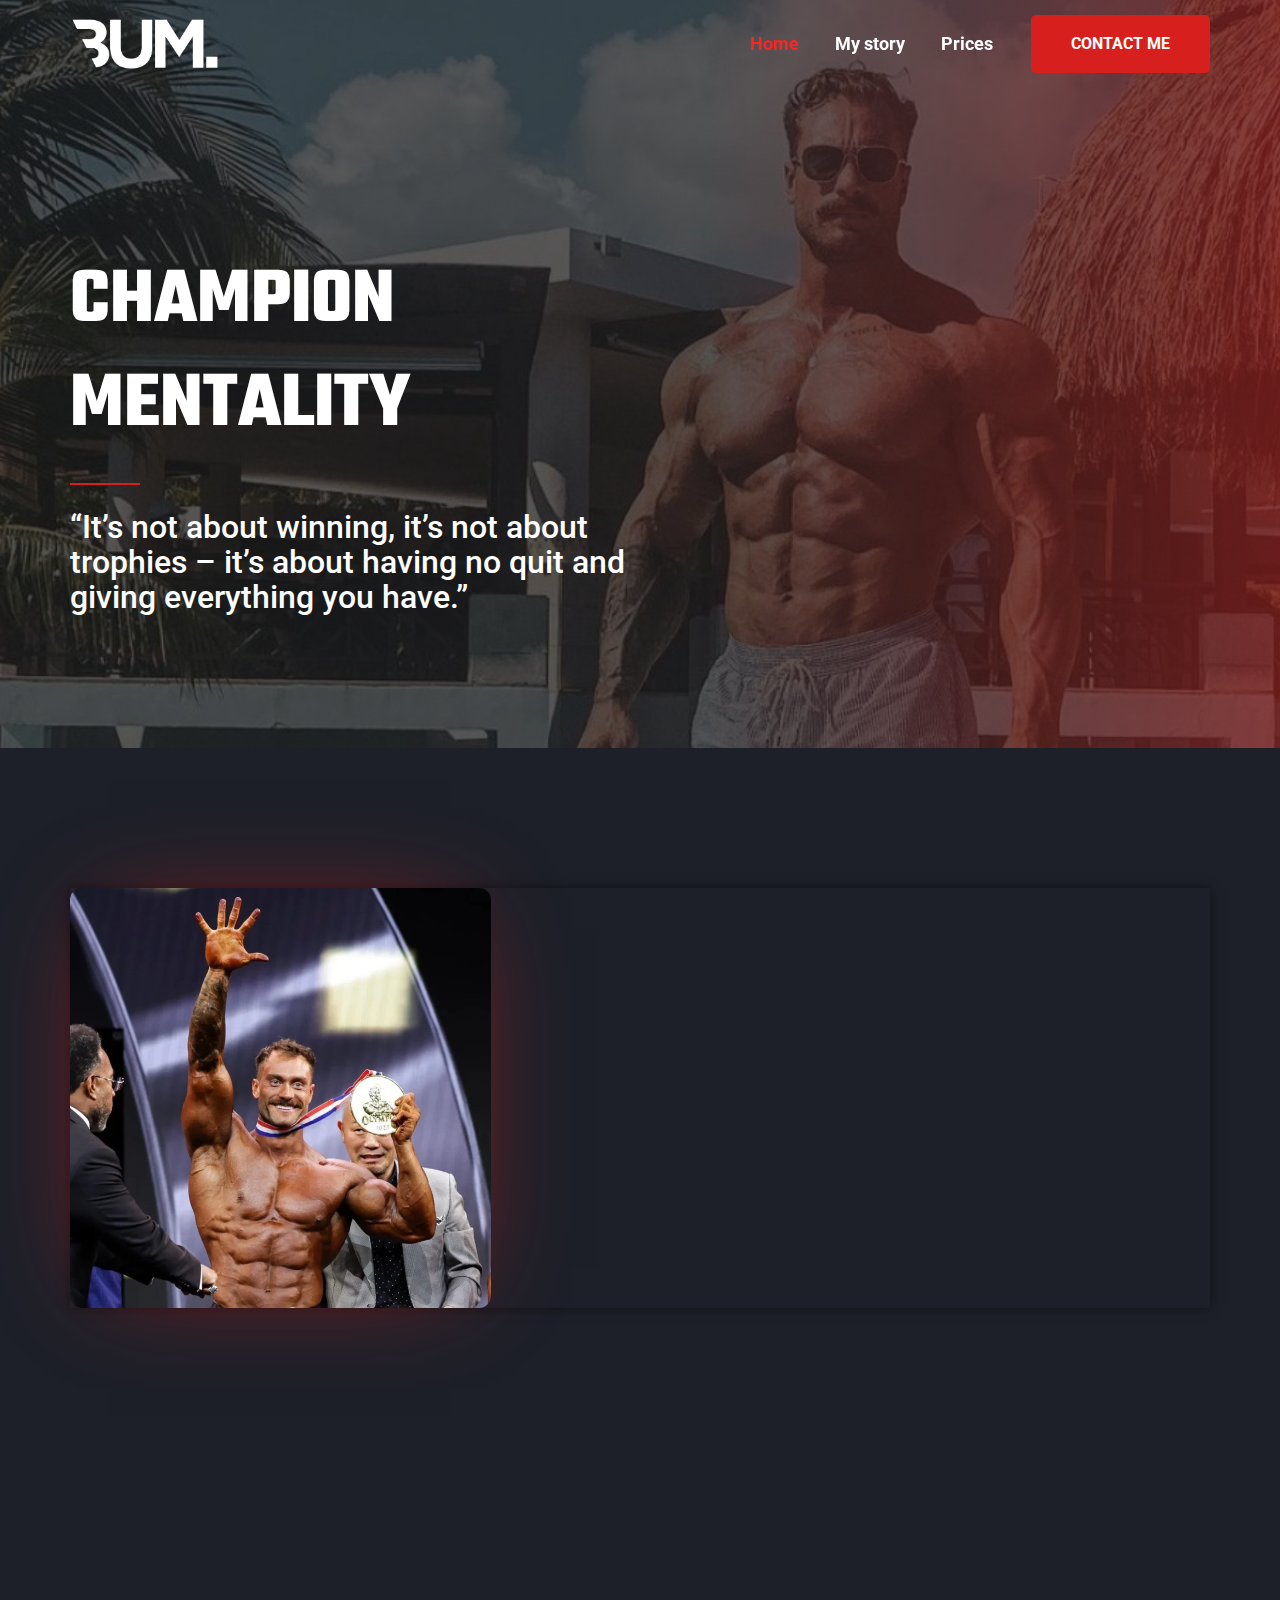
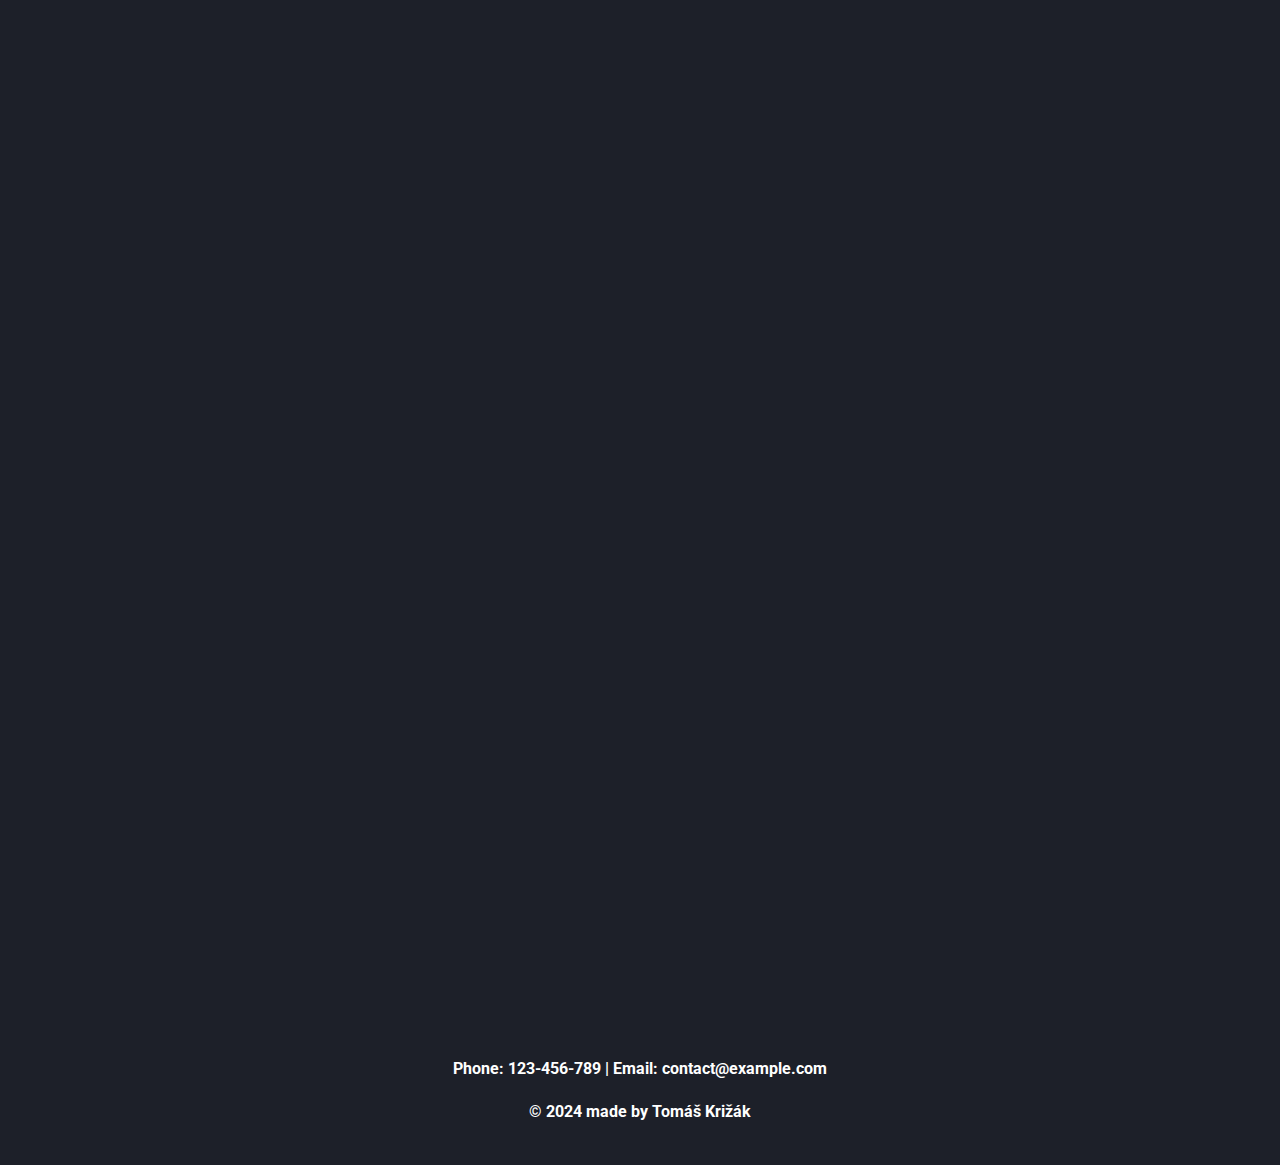
==== commit 56ed77b8: "update home page" ====
--- a/index.html
+++ b/index.html
@@ -49,7 +49,7 @@
 			left: 30px;
 			bottom: 30px;
 		}
-	#ast-scroll-top{background-color:var(--ast-global-color-0);font-size:15px;}@media (max-width:921px){#ast-scroll-top .ast-icon.icon-arrow svg{width:1em;}}.ast-off-canvas-active body.ast-main-header-nav-open {overflow: hidden;}.ast-mobile-popup-drawer .ast-mobile-popup-overlay {background-color: rgba(0,0,0,0.4);position: fixed;top: 0;right: 0;bottom: 0;left: 0;visibility: hidden;opacity: 0;transition: opacity 0.2s ease-in-out;}.ast-mobile-popup-drawer .ast-mobile-popup-header {-js-display: flex;display: flex;justify-content: flex-end;min-height: calc( 1.2em + 24px);}.ast-mobile-popup-drawer .ast-mobile-popup-header .menu-toggle-close {background: transparent;border: 0;font-size: 24px;line-height: 1;padding: .6em;color: inherit;-js-display: flex;display: flex;box-shadow: none;}.ast-mobile-popup-drawer.ast-mobile-popup-full-width .ast-mobile-popup-inner {max-width: none;transition: transform 0s ease-in,opacity 0.2s ease-in;}.ast-mobile-popup-drawer.active {left: 0;opacity: 1;right: 0;z-index: 100000;transition: opacity 0.25s ease-out;}.ast-mobile-popup-drawer.active .ast-mobile-popup-overlay {opacity: 1;cursor: pointer;visibility: visible;}body.admin-bar .ast-mobile-popup-drawer,body.admin-bar .ast-mobile-popup-drawer .ast-mobile-popup-inner {top: 32px;}body.admin-bar.ast-primary-sticky-header-active .ast-mobile-popup-drawer,body.admin-bar.ast-primary-sticky-header-active .ast-mobile-popup-drawer .ast-mobile-popup-inner{top: 0px;}@media (max-width: 782px) {body.admin-bar .ast-mobile-popup-drawer,body.admin-bar .ast-mobile-popup-drawer .ast-mobile-popup-inner {top: 46px;}}.ast-mobile-popup-content > *,.ast-desktop-popup-content > *{padding: 10px 0;height: auto;}.ast-mobile-popup-content > *:first-child,.ast-desktop-popup-content > *:first-child{padding-top: 10px;}.ast-mobile-popup-content > .ast-builder-menu,.ast-desktop-popup-content > .ast-builder-menu{padding-top: 0;}.ast-mobile-popup-content > *:last-child,.ast-desktop-popup-content > *:last-child {padding-bottom: 0;}.ast-mobile-popup-drawer .ast-mobile-popup-content .ast-search-icon,.ast-mobile-popup-drawer .main-header-bar-navigation .menu-item-has-children .sub-menu,.ast-mobile-popup-drawer .ast-desktop-popup-content .ast-search-icon {display: none;}.ast-mobile-popup-drawer .ast-mobile-popup-content .ast-search-menu-icon.ast-inline-search label,.ast-mobile-popup-drawer .ast-desktop-popup-content .ast-search-menu-icon.ast-inline-search label {width: 100%;}.ast-mobile-popup-content .ast-builder-menu-mobile .main-header-menu,.ast-mobile-popup-content .ast-builder-menu-mobile .main-header-menu .sub-menu {background-color: transparent;}.ast-mobile-popup-content .ast-icon svg {height: .85em;width: .95em;margin-top: 15px;}.ast-mobile-popup-content .ast-icon.icon-search svg {margin-top: 0;}.ast-desktop .ast-desktop-popup-content .astra-menu-animation-slide-up > .menu-item > .sub-menu,.ast-desktop .ast-desktop-popup-content .astra-menu-animation-slide-up > .menu-item .menu-item > .sub-menu,.ast-desktop .ast-desktop-popup-content .astra-menu-animation-slide-down > .menu-item > .sub-menu,.ast-desktop .ast-desktop-popup-content .astra-menu-animation-slide-down > .menu-item .menu-item > .sub-menu,.ast-desktop .ast-desktop-popup-content .astra-menu-animation-fade > .menu-item > .sub-menu,.ast-mobile-popup-drawer.show,.ast-desktop .ast-desktop-popup-content .astra-menu-animation-fade > .menu-item .menu-item > .sub-menu{opacity: 1;visibility: visible;}.ast-mobile-popup-drawer {position: fixed;top: 0;bottom: 0;left: -99999rem;right: 99999rem;transition: opacity 0.25s ease-in,left 0s 0.25s,right 0s 0.25s;opacity: 0;}.ast-mobile-popup-drawer .ast-mobile-popup-inner {width: 100%;transform: translateX(100%);max-width: 90%;right: 0;top: 0;background: #fafafa;color: #3a3a3a;bottom: 0;opacity: 0;position: fixed;box-shadow: 0 0 2rem 0 rgba(0,0,0,0.1);-js-display: flex;display: flex;flex-direction: column;transition: transform 0.2s ease-in,opacity 0.2s ease-in;overflow-y:auto;overflow-x:hidden;}.ast-mobile-popup-drawer.ast-mobile-popup-left .ast-mobile-popup-inner {transform: translateX(-100%);right: auto;left: 0;}.ast-hfb-header.ast-default-menu-enable.ast-header-break-point .ast-mobile-popup-drawer .main-header-bar-navigation ul .menu-item .sub-menu .menu-link {padding-left: 30px;}.ast-hfb-header.ast-default-menu-enable.ast-header-break-point .ast-mobile-popup-drawer .main-header-bar-navigation .sub-menu .menu-item .menu-item .menu-link {padding-left: 40px;}.ast-mobile-popup-drawer .main-header-bar-navigation .menu-item-has-children > .ast-menu-toggle {right: calc( 20px - 0.907em);}.ast-mobile-popup-drawer.content-align-flex-end .main-header-bar-navigation .menu-item-has-children > .ast-menu-toggle {left: calc( 20px - 0.907em);width: fit-content;}.ast-mobile-popup-drawer .ast-mobile-popup-content .ast-search-menu-icon,.ast-mobile-popup-drawer .ast-mobile-popup-content .ast-search-menu-icon.slide-search,.ast-mobile-popup-drawer .ast-desktop-popup-content .ast-search-menu-icon,.ast-mobile-popup-drawer .ast-desktop-popup-content .ast-search-menu-icon.slide-search {width: 100%;position: relative;display: block;right: auto;transform: none;}.ast-mobile-popup-drawer .ast-mobile-popup-content .ast-search-menu-icon.slide-search .search-form,.ast-mobile-popup-drawer .ast-mobile-popup-content .ast-search-menu-icon .search-form,.ast-mobile-popup-drawer .ast-desktop-popup-content .ast-search-menu-icon.slide-search .search-form,.ast-mobile-popup-drawer .ast-desktop-popup-content .ast-search-menu-icon .search-form {right: 0;visibility: visible;opacity: 1;position: relative;top: auto;transform: none;padding: 0;display: block;overflow: hidden;}.ast-mobile-popup-drawer .ast-mobile-popup-content .ast-search-menu-icon.ast-inline-search .search-field,.ast-mobile-popup-drawer .ast-mobile-popup-content .ast-search-menu-icon .search-field,.ast-mobile-popup-drawer .ast-desktop-popup-content .ast-search-menu-icon.ast-inline-search .search-field,.ast-mobile-popup-drawer .ast-desktop-popup-content .ast-search-menu-icon .search-field {width: 100%;padding-right: 5.5em;}.ast-mobile-popup-drawer .ast-mobile-popup-content .ast-search-menu-icon .search-submit,.ast-mobile-popup-drawer .ast-desktop-popup-content .ast-search-menu-icon .search-submit {display: block;position: absolute;height: 100%;top: 0;right: 0;padding: 0 1em;border-radius: 0;}.ast-mobile-popup-drawer.active .ast-mobile-popup-inner {opacity: 1;visibility: visible;transform: translateX(0%);}.ast-mobile-popup-drawer.active .ast-mobile-popup-inner{background-color:var(--ast-global-color-2);;}.ast-mobile-header-wrap .ast-mobile-header-content, .ast-desktop-header-content{background-color:var(--ast-global-color-2);;}.ast-mobile-popup-content > *, .ast-mobile-header-content > *, .ast-desktop-popup-content > *, .ast-desktop-header-content > *{padding-top:0px;padding-bottom:0px;}.content-align-center .ast-builder-layout-element{justify-content:center;}.content-align-center .main-header-menu{text-align:center;}.ast-mobile-popup-drawer.active .menu-toggle-close{color:var(--ast-global-color-5);}.ast-mobile-header-wrap .ast-primary-header-bar,.ast-primary-header-bar .site-primary-header-wrap{min-height:80px;}.ast-desktop .ast-primary-header-bar .main-header-menu > .menu-item{line-height:80px;}.ast-header-break-point #masthead .ast-mobile-header-wrap .ast-primary-header-bar,.ast-header-break-point #masthead .ast-mobile-header-wrap .ast-below-header-bar,.ast-header-break-point #masthead .ast-mobile-header-wrap .ast-above-header-bar{padding-left:20px;padding-right:20px;}.ast-header-break-point .ast-primary-header-bar{border-bottom-width:0px;border-bottom-color:#eaeaea;border-bottom-style:solid;}@media (min-width:922px){.ast-primary-header-bar{border-bottom-width:0px;border-bottom-color:#eaeaea;border-bottom-style:solid;}}.ast-primary-header-bar{background-color:var(--ast-global-color-5);;background-image:none;;}@media (max-width:921px){.ast-primary-header-bar.ast-primary-header{background-color:var(--ast-global-color-5);;background-image:none;;}}@media (max-width:544px){.ast-primary-header-bar.ast-primary-header{background-color:var(--ast-global-color-5);;background-image:none;;}}.ast-primary-header-bar{display:block;}@media (max-width:921px){.ast-header-break-point .ast-primary-header-bar{display:grid;}}@media (max-width:544px){.ast-header-break-point .ast-primary-header-bar{display:grid;}}[data-section="section-header-mobile-trigger"] .ast-button-wrap .ast-mobile-menu-trigger-fill{color:var(--ast-global-color-5);border:none;background:var(--ast-global-color-0);}[data-section="section-header-mobile-trigger"] .ast-button-wrap .mobile-menu-toggle-icon .ast-mobile-svg{width:20px;height:20px;fill:var(--ast-global-color-5);}[data-section="section-header-mobile-trigger"] .ast-button-wrap .mobile-menu-wrap .mobile-menu{color:var(--ast-global-color-5);}.ast-builder-menu-mobile .main-navigation .menu-item > .menu-link{font-family:'Roboto', sans-serif;font-weight:500;}.ast-builder-menu-mobile .main-navigation{font-size:18px;font-size:1.125rem;}.ast-builder-menu-mobile .main-navigation .menu-item.menu-item-has-children > .ast-menu-toggle{top:0;}.ast-builder-menu-mobile .main-navigation .menu-item-has-children > .menu-link:after{content:unset;}.ast-hfb-header .ast-builder-menu-mobile .main-header-menu, .ast-hfb-header .ast-builder-menu-mobile .main-navigation .menu-item .menu-link, .ast-hfb-header .ast-builder-menu-mobile .main-navigation .menu-item .sub-menu .menu-link{border-style:none;}.ast-builder-menu-mobile .main-navigation .menu-item.menu-item-has-children > .ast-menu-toggle{top:0;}@media (max-width:921px){.ast-builder-menu-mobile .main-navigation{font-size:18px;font-size:1.125rem;}.ast-builder-menu-mobile .main-navigation .main-header-menu .menu-item > .menu-link{color:var(--ast-global-color-0);}.ast-builder-menu-mobile .main-navigation .menu-item > .ast-menu-toggle{color:var(--ast-global-color-0);}.ast-builder-menu-mobile .main-navigation .menu-item:hover > .menu-link, .ast-builder-menu-mobile .main-navigation .inline-on-mobile .menu-item:hover > .ast-menu-toggle{color:var(--ast-global-color-1);background:var(--ast-global-color-4);}.ast-builder-menu-mobile .main-navigation .menu-item:hover > .ast-menu-toggle{color:var(--ast-global-color-1);}.ast-builder-menu-mobile .main-navigation .menu-item.menu-item-has-children > .ast-menu-toggle{top:0;}.ast-builder-menu-mobile .main-navigation .menu-item-has-children > .menu-link:after{content:unset;}}@media (max-width:544px){.ast-builder-menu-mobile .main-navigation{font-size:18px;font-size:1.125rem;}.ast-builder-menu-mobile .main-navigation .menu-item.menu-item-has-children > .ast-menu-toggle{top:0;}}.ast-builder-menu-mobile .main-navigation{display:block;}@media (max-width:921px){.ast-header-break-point .ast-builder-menu-mobile .main-navigation{display:block;}}@media (max-width:544px){.ast-header-break-point .ast-builder-menu-mobile .main-navigation{display:block;}}:root{--e-global-color-astglobalcolor0:#d71f1d;--e-global-color-astglobalcolor1:#fd2422;--e-global-color-astglobalcolor2:#1d2029;--e-global-color-astglobalcolor3:#000000;--e-global-color-astglobalcolor4:#f5f5f5;--e-global-color-astglobalcolor5:#ffffff;--e-global-color-astglobalcolor6:#ececec;--e-global-color-astglobalcolor7:#191919;--e-global-color-astglobalcolor8:#000000;}</style>
+	#ast-scroll-top{background-color:var(--ast-global-color-0);font-size:15px;}@media (max-width:921px){#ast-scroll-top .ast-icon.icon-arrow svg{width:1em;}}.ast-off-canvas-active body.ast-main-header-nav-open {overflow: hidden;}.ast-mobile-popup-drawer .ast-mobile-popup-overlay {background-color: rgba(0,0,0,0.4);position: fixed;top: 0;right: 0;bottom: 0;left: 0;visibility: hidden;opacity: 0;transition: opacity 0.2s ease-in-out;}.ast-mobile-popup-drawer .ast-mobile-popup-header {-js-display: flex;display: flex;justify-content: flex-end;min-height: calc( 1.2em + 24px);}.ast-mobile-popup-drawer .ast-mobile-popup-header .menu-toggle-close {background: transparent;border: 0;font-size: 24px;line-height: 1;padding: .6em;color: inherit;-js-display: flex;display: flex;box-shadow: none;}.ast-mobile-popup-drawer.ast-mobile-popup-full-width .ast-mobile-popup-inner {max-width: none;transition: transform 0s ease-in,opacity 0.2s ease-in;}.ast-mobile-popup-drawer.active {left: 0;opacity: 1;right: 0;z-index: 100000;transition: opacity 0.25s ease-out;}.ast-mobile-popup-drawer.active .ast-mobile-popup-overlay {opacity: 1;cursor: pointer;visibility: visible;}body.admin-bar .ast-mobile-popup-drawer,body.admin-bar .ast-mobile-popup-drawer .ast-mobile-popup-inner {top: 32px;}body.admin-bar.ast-primary-sticky-header-active .ast-mobile-popup-drawer,body.admin-bar.ast-primary-sticky-header-active .ast-mobile-popup-drawer .ast-mobile-popup-inner{top: 0px;}@media (max-width: 782px) {body.admin-bar .ast-mobile-popup-drawer,body.admin-bar .ast-mobile-popup-drawer .ast-mobile-popup-inner {top: 46px;}}.ast-mobile-popup-content > *,.ast-desktop-popup-content > *{padding: 10px 0;height: auto;}.ast-mobile-popup-content > *:first-child,.ast-desktop-popup-content > *:first-child{padding-top: 10px;}.ast-mobile-popup-content > .ast-builder-menu,.ast-desktop-popup-content > .ast-builder-menu{padding-top: 0;}.ast-mobile-popup-content > *:last-child,.ast-desktop-popup-content > *:last-child {padding-bottom: 0;}.ast-mobile-popup-drawer .ast-mobile-popup-content .ast-search-icon,.ast-mobile-popup-drawer .main-header-bar-navigation .menu-item-has-children .sub-menu,.ast-mobile-popup-drawer .ast-desktop-popup-content .ast-search-icon {display: none;}.ast-mobile-popup-drawer .ast-mobile-popup-content .ast-search-menu-icon.ast-inline-search label,.ast-mobile-popup-drawer .ast-desktop-popup-content .ast-search-menu-icon.ast-inline-search label {width: 100%;}.ast-mobile-popup-content .ast-builder-menu-mobile .main-header-menu,.ast-mobile-popup-content .ast-builder-menu-mobile .main-header-menu .sub-menu {background-color: transparent;}.ast-mobile-popup-content .ast-icon svg {height: .85em;width: .95em;margin-top: 15px;}.ast-mobile-popup-content .ast-icon.icon-search svg {margin-top: 0;}.ast-desktop .ast-desktop-popup-content .astra-menu-animation-slide-up > .menu-item > .sub-menu,.ast-desktop .ast-desktop-popup-content .astra-menu-animation-slide-up > .menu-item .menu-item > .sub-menu,.ast-desktop .ast-desktop-popup-content .astra-menu-animation-slide-down > .menu-item > .sub-menu,.ast-desktop .ast-desktop-popup-content .astra-menu-animation-slide-down > .menu-item .menu-item > .sub-menu,.ast-desktop .ast-desktop-popup-content .astra-menu-animation-fade > .menu-item > .sub-menu,.ast-mobile-popup-drawer.show,.ast-desktop .ast-desktop-popup-content .astra-menu-animation-fade > .menu-item .menu-item > .sub-menu{opacity: 1;visibility: visible;}.ast-mobile-popup-drawer {position: fixed;top: 0;bottom: 0;left: -99999rem;right: 99999rem;transition: opacity 0.25s ease-in,left 0s 0.25s,right 0s 0.25s;opacity: 0;}.ast-mobile-popup-drawer .ast-mobile-popup-inner {width: 100%;transform: translateX(100%);max-width: 90%;right: 0;top: 0;background: #fafafa;color: #3a3a3a;bottom: 0;opacity: 0;position: fixed;box-shadow: 0 0 2rem 0 rgba(0,0,0,0.1);-js-display: flex;display: flex;flex-direction: column;transition: transform 0.2s ease-in,opacity 0.2s ease-in;overflow-y:auto;overflow-x:hidden;}.ast-mobile-popup-drawer.ast-mobile-popup-left .ast-mobile-popup-inner {transform: translateX(-100%);right: auto;left: 0;}.ast-hfb-header.ast-default-menu-enable.ast-header-break-point .ast-mobile-popup-drawer .main-header-bar-navigation ul .menu-item .sub-menu .menu-link {padding-left: 30px;}.ast-hfb-header.ast-default-menu-enable.ast-header-break-point .ast-mobile-popup-drawer .main-header-bar-navigation .sub-menu .menu-item .menu-item .menu-link {padding-left: 40px;}.ast-mobile-popup-drawer .main-header-bar-navigation .menu-item-has-children > .ast-menu-toggle {right: calc( 20px - 0.907em);}.ast-mobile-popup-drawer.content-align-flex-end .main-header-bar-navigation .menu-item-has-children > .ast-menu-toggle {left: calc( 20px - 0.907em);width: fit-content;}.ast-mobile-popup-drawer .ast-mobile-popup-content .ast-search-menu-icon,.ast-mobile-popup-drawer .ast-mobile-popup-content .ast-search-menu-icon.slide-search,.ast-mobile-popup-drawer .ast-desktop-popup-content .ast-search-menu-icon,.ast-mobile-popup-drawer .ast-desktop-popup-content .ast-search-menu-icon.slide-search {width: 100%;position: relative;display: block;right: auto;transform: none;}.ast-mobile-popup-drawer .ast-mobile-popup-content .ast-search-menu-icon.slide-search .search-form,.ast-mobile-popup-drawer .ast-mobile-popup-content .ast-search-menu-icon .search-form,.ast-mobile-popup-drawer .ast-desktop-popup-content .ast-search-menu-icon.slide-search .search-form,.ast-mobile-popup-drawer .ast-desktop-popup-content .ast-search-menu-icon .search-form {right: 0;visibility: visible;opacity: 1;position: relative;top: auto;transform: none;padding: 0;display: block;overflow: hidden;}.ast-mobile-popup-drawer .ast-mobile-popup-content .ast-search-menu-icon.ast-inline-search .search-field,.ast-mobile-popup-drawer .ast-mobile-popup-content .ast-search-menu-icon .search-field,.ast-mobile-popup-drawer .ast-desktop-popup-content .ast-search-menu-icon.ast-inline-search .search-field,.ast-mobile-popup-drawer .ast-desktop-popup-content .ast-search-menu-icon .search-field {width: 100%;padding-right: 5.5em;}.ast-mobile-popup-drawer .ast-mobile-popup-content .ast-search-menu-icon .search-submit,.ast-mobile-popup-drawer .ast-desktop-popup-content .ast-search-menu-icon .search-submit {display: block;position: absolute;height: 100%;top: 0;right: 0;padding: 0 1em;border-radius: 0;}.ast-mobile-popup-drawer.active .ast-mobile-popup-inner {opacity: 1;visibility: visible;transform: translateX(0%);}.ast-mobile-popup-drawer.active .ast-mobile-popup-inner{background-color:var(--ast-global-color-2);;}.ast-mobile-header-wrap .ast-mobile-header-content, .ast-desktop-header-content{background-color:var(--ast-global-color-2);;}.ast-mobile-popup-content > *, .ast-mobile-header-content > *, .ast-desktop-popup-content > *, .ast-desktop-header-content > *{padding-top:0px;padding-bottom:0px;}.content-align-center .ast-builder-layout-element{justify-content:center;}.content-align-center .main-header-menu{text-align:center;}.ast-mobile-popup-drawer.active .menu-toggle-close{color:var(--ast-global-color-5);}.ast-mobile-header-wrap .ast-primary-header-bar,.ast-primary-header-bar .site-primary-header-wrap{min-height:80px;}.ast-desktop .ast-primary-header-bar .main-header-menu > .menu-item{line-height:80px;}.ast-header-break-point #masthead .ast-mobile-header-wrap .ast-primary-header-bar,.ast-header-break-point #masthead .ast-mobile-header-wrap .ast-below-header-bar,.ast-header-break-point #masthead .ast-mobile-header-wrap .ast-above-header-bar{padding-left:20px;padding-right:20px;}.ast-header-break-point .ast-primary-header-bar{border-bottom-width:0px;border-bottom-color:#eaeaea;border-bottom-style:solid;}@media (min-width:922px){.ast-primary-header-bar{border-bottom-width:0px;border-bottom-color:#eaeaea;border-bottom-style:solid;}}.ast-primary-header-bar{background-color:var(--ast-global-color-5);;background-image:none;;}@media (max-width:921px){.ast-primary-header-bar.ast-primary-header{background-color:var(--ast-global-color-5);;background-image:none;;}}@media (max-width:544px){.ast-primary-header-bar.ast-primary-header{background-color:var(--ast-global-color-5);;background-image:none;;}}.ast-primary-header-bar{display:block;}@media (max-width:921px){.ast-header-break-point .ast-primary-header-bar{display:grid;}}@media (max-width:544px){.ast-header-break-point .ast-primary-header-bar{display:grid;}}[data-section="section-header-mobile-trigger"] .ast-button-wrap .ast-mobile-menu-trigger-fill{color:var(--ast-global-color-5);border:none;background:var(--ast-global-color-0);}[data-section="section-header-mobile-trigger"] .ast-button-wrap .mobile-menu-toggle-icon .ast-mobile-svg{width:20px;height:20px;fill:var(--ast-global-color-5);}[data-section="section-header-mobile-trigger"] .ast-button-wrap .mobile-menu-wrap .mobile-menu{color:var(--ast-global-color-5);}@media (max-width:544px){[data-section="section-header-mobile-trigger"] .ast-button-wrap .menu-toggle{margin-top:0px;margin-bottom:0px;margin-left:0px;margin-right:0px;}}.ast-builder-menu-mobile .main-navigation .menu-item > .menu-link{font-family:'Roboto', sans-serif;font-weight:500;}.ast-builder-menu-mobile .main-navigation{font-size:18px;font-size:1.125rem;}.ast-builder-menu-mobile .main-navigation .menu-item.menu-item-has-children > .ast-menu-toggle{top:0;}.ast-builder-menu-mobile .main-navigation .menu-item-has-children > .menu-link:after{content:unset;}.ast-hfb-header .ast-builder-menu-mobile .main-header-menu, .ast-hfb-header .ast-builder-menu-mobile .main-navigation .menu-item .menu-link, .ast-hfb-header .ast-builder-menu-mobile .main-navigation .menu-item .sub-menu .menu-link{border-style:none;}.ast-builder-menu-mobile .main-navigation .menu-item.menu-item-has-children > .ast-menu-toggle{top:0;}@media (max-width:921px){.ast-builder-menu-mobile .main-navigation{font-size:18px;font-size:1.125rem;}.ast-builder-menu-mobile .main-navigation .main-header-menu .menu-item > .menu-link{color:var(--ast-global-color-0);}.ast-builder-menu-mobile .main-navigation .menu-item > .ast-menu-toggle{color:var(--ast-global-color-0);}.ast-builder-menu-mobile .main-navigation .menu-item:hover > .menu-link, .ast-builder-menu-mobile .main-navigation .inline-on-mobile .menu-item:hover > .ast-menu-toggle{color:var(--ast-global-color-1);background:var(--ast-global-color-4);}.ast-builder-menu-mobile .main-navigation .menu-item:hover > .ast-menu-toggle{color:var(--ast-global-color-1);}.ast-builder-menu-mobile .main-navigation .menu-item.menu-item-has-children > .ast-menu-toggle{top:0;}.ast-builder-menu-mobile .main-navigation .menu-item-has-children > .menu-link:after{content:unset;}}@media (max-width:544px){.ast-builder-menu-mobile .main-navigation{font-size:18px;font-size:1.125rem;}.ast-builder-menu-mobile .main-navigation .menu-item.menu-item-has-children > .ast-menu-toggle{top:0;}}.ast-builder-menu-mobile .main-navigation{display:block;}@media (max-width:921px){.ast-header-break-point .ast-builder-menu-mobile .main-navigation{display:block;}}@media (max-width:544px){.ast-header-break-point .ast-builder-menu-mobile .main-navigation{display:block;}}:root{--e-global-color-astglobalcolor0:#d71f1d;--e-global-color-astglobalcolor1:#fd2422;--e-global-color-astglobalcolor2:#1d2029;--e-global-color-astglobalcolor3:#000000;--e-global-color-astglobalcolor4:#f5f5f5;--e-global-color-astglobalcolor5:#ffffff;--e-global-color-astglobalcolor6:#ececec;--e-global-color-astglobalcolor7:#191919;--e-global-color-astglobalcolor8:#000000;}</style>
 <link rel="stylesheet" id="astra-google-fonts-css" href="https://fonts.googleapis.com/css?family=Roboto%3A400%2C700%2C500%7CTeko%3A700&#038;display=fallback&#038;ver=4.7.0" media="all">
 <style id="wp-emoji-styles-inline-css">img.wp-smiley, img.emoji {
 		display: inline !important;
@@ -70,7 +70,7 @@
 <link rel="stylesheet" id="elementor-post-442-css" href="./wp-content/uploads/elementor/css/post-442.css?ver=1718566422" media="all">
 <link rel="stylesheet" id="font-awesome-5-all-css" href="./wp-content/plugins/elementor/assets/lib/font-awesome/css/all.min.css?ver=3.22.0" media="all">
 <link rel="stylesheet" id="font-awesome-4-shim-css" href="./wp-content/plugins/elementor/assets/lib/font-awesome/css/v4-shims.min.css?ver=3.22.0" media="all">
-<link rel="stylesheet" id="elementor-post-540-css" href="./wp-content/uploads/elementor/css/post-540.css?ver=1718570121" media="all">
+<link rel="stylesheet" id="elementor-post-540-css" href="./wp-content/uploads/elementor/css/post-540.css?ver=1718654236" media="all">
 <link rel="stylesheet" id="google-fonts-1-css" href="https://fonts.googleapis.com/css?family=Roboto%3A100%2C100italic%2C200%2C200italic%2C300%2C300italic%2C400%2C400italic%2C500%2C500italic%2C600%2C600italic%2C700%2C700italic%2C800%2C800italic%2C900%2C900italic%7CRoboto+Slab%3A100%2C100italic%2C200%2C200italic%2C300%2C300italic%2C400%2C400italic%2C500%2C500italic%2C600%2C600italic%2C700%2C700italic%2C800%2C800italic%2C900%2C900italic&#038;display=swap&#038;ver=6.5.4" media="all">
 <link rel="preconnect" href="https://fonts.gstatic.com/" crossorigin>
 <!--[if IE]>
@@ -135,7 +135,7 @@
 			<div class="ast-main-header-bar-alignment"><div class="main-header-bar-navigation"><nav class="site-navigation ast-flex-grow-1 navigation-accessibility site-header-focus-item" id="primary-site-navigation-desktop" aria-label="Site Navigation: Menu" itemtype="https://schema.org/SiteNavigationElement" itemscope="itemscope"><div class="main-navigation ast-inline-flex"><ul id="ast-hf-menu-1" class="main-header-menu ast-menu-shadow ast-nav-menu ast-flex  submenu-with-border ast-menu-hover-style-zoom  stack-on-mobile">
 <li id="menu-item-547" class="menu-item menu-item-type-post_type menu-item-object-page menu-item-home current-menu-item page_item page-item-540 current_page_item menu-item-547"><a href="./index.html" aria-current="page" class="menu-link">Home</a></li>
 <li id="menu-item-546" class="menu-item menu-item-type-post_type menu-item-object-page menu-item-546"><a href="./my-story/index.html" class="menu-link">My story</a></li>
-<li id="menu-item-545" class="menu-item menu-item-type-post_type menu-item-object-page menu-item-545"><a href="./prices/index.html" class="menu-link">Prices</a></li>
+<li id="menu-item-1700" class="menu-item menu-item-type-post_type menu-item-object-page menu-item-1700"><a href="./prices/index.html" class="menu-link">Prices</a></li>
 </ul></div></nav></div></div>		</div>
 				<div class="ast-builder-layout-element ast-flex site-header-focus-item ast-header-button-1" data-section="section-hb-button-1">
 			<div class="ast-builder-button-wrap ast-builder-button-size-">
@@ -275,8 +275,8 @@
 		</div>
 				</div>
 				</div>
-		<div class="elementor-element elementor-element-1d34761 e-con-full e-grid animated-slow elementor-invisible e-con e-child" data-id="1d34761" data-element_type="container" data-settings="{&quot;animation&quot;:&quot;fadeIn&quot;}">
-		<div class="elementor-element elementor-element-07528f2 e-con-full e-grid e-con e-child" data-id="07528f2" data-element_type="container">
+		<div class="elementor-element elementor-element-1d34761 e-con-full e-grid animated-slow e-con e-child" data-id="1d34761" data-element_type="container" data-settings="{&quot;animation&quot;:&quot;none&quot;}">
+		<div class="elementor-element elementor-element-07528f2 e-con-full e-grid animated-slow elementor-invisible e-con e-child" data-id="07528f2" data-element_type="container" data-settings="{&quot;animation&quot;:&quot;fadeIn&quot;}">
 				<div class="elementor-element elementor-element-c61f195 elementor-view-default elementor-widget elementor-widget-icon" data-id="c61f195" data-element_type="widget" data-widget_type="icon.default">
 				<div class="elementor-widget-container">
 					<div class="elementor-icon-wrapper">
@@ -294,7 +294,7 @@
 							<p>Your program will be built from scratch for you, based on your life, fitness goals, schedule and experience. This puts a permanent end to guesswork and leaves generic workout programs in the dust. Having an expert designed program massively increases motivation becuase you&#8217;ll know if you do it you&#8217;ll get results.</p>						</div>
 				</div>
 				</div>
-		<div class="elementor-element elementor-element-c0d914b e-con-full e-grid e-con e-child" data-id="c0d914b" data-element_type="container">
+		<div class="elementor-element elementor-element-c0d914b e-con-full e-grid animated-slow elementor-invisible e-con e-child" data-id="c0d914b" data-element_type="container" data-settings="{&quot;animation&quot;:&quot;fadeIn&quot;}">
 				<div class="elementor-element elementor-element-a846b75 elementor-view-default elementor-widget elementor-widget-icon" data-id="a846b75" data-element_type="widget" data-widget_type="icon.default">
 				<div class="elementor-widget-container">
 					<div class="elementor-icon-wrapper">
@@ -313,7 +313,7 @@
 							<p>This is a highly interactive coaching program, a far cry from generic &#8216;cookie cutter&#8217; and &#8216;set and forget&#8217; workout programs. With my service your program will constantly evolve and accommodate your travel schedule, location, and changing access to fitness equipment, putting you firmly in control throughout your entire coaching program.</p>						</div>
 				</div>
 				</div>
-		<div class="elementor-element elementor-element-eb7dda4 e-con-full e-grid e-con e-child" data-id="eb7dda4" data-element_type="container">
+		<div class="elementor-element elementor-element-eb7dda4 e-con-full e-grid animated-slow elementor-invisible e-con e-child" data-id="eb7dda4" data-element_type="container" data-settings="{&quot;animation&quot;:&quot;fadeIn&quot;}">
 				<div class="elementor-element elementor-element-620b97c elementor-view-default elementor-widget elementor-widget-icon" data-id="620b97c" data-element_type="widget" data-widget_type="icon.default">
 				<div class="elementor-widget-container">
 					<div class="elementor-icon-wrapper">
@@ -340,6 +340,260 @@
 		</div>
 				</div>
 				</div>
+					</div>
+				</div>
+		<div class="elementor-element elementor-element-9771f59 e-flex e-con-boxed e-con e-parent" data-id="9771f59" data-element_type="container" data-settings="{&quot;background_background&quot;:&quot;classic&quot;}">
+					<div class="e-con-inner">
+				<div class="elementor-element elementor-element-c6ee7c1 animated-slow elementor-invisible elementor-widget elementor-widget-heading" data-id="c6ee7c1" data-element_type="widget" data-settings="{&quot;_animation&quot;:&quot;fadeIn&quot;}" data-widget_type="heading.default">
+				<div class="elementor-widget-container">
+			<h2 class="elementor-heading-title elementor-size-default">Choose your package</h2>		</div>
+				</div>
+				<div class="elementor-element elementor-element-818a7bf animated-slow elementor-widget-divider--view-line elementor-invisible elementor-widget elementor-widget-divider" data-id="818a7bf" data-element_type="widget" data-settings="{&quot;_animation&quot;:&quot;fadeIn&quot;}" data-widget_type="divider.default">
+				<div class="elementor-widget-container">
+					<div class="elementor-divider">
+			<span class="elementor-divider-separator">
+						</span>
+		</div>
+				</div>
+				</div>
+				<div class="elementor-element elementor-element-ffc7eca elementor-absolute elementor-view-default elementor-invisible elementor-widget elementor-widget-icon" data-id="ffc7eca" data-element_type="widget" data-settings="{&quot;_position&quot;:&quot;absolute&quot;,&quot;_animation&quot;:&quot;slideInLeft&quot;}" data-widget_type="icon.default">
+				<div class="elementor-widget-container">
+					<div class="elementor-icon-wrapper">
+			<div class="elementor-icon">
+			<svg xmlns="http://www.w3.org/2000/svg" viewbox="0 0 640 512"><path fill="#161616" d="M96 64c0-17.7 14.3-32 32-32h32c17.7 0 32 14.3 32 32V224v64V448c0 17.7-14.3 32-32 32H128c-17.7 0-32-14.3-32-32V384H64c-17.7 0-32-14.3-32-32V288c-17.7 0-32-14.3-32-32s14.3-32 32-32V160c0-17.7 14.3-32 32-32H96V64zm448 0v64h32c17.7 0 32 14.3 32 32v64c17.7 0 32 14.3 32 32s-14.3 32-32 32v64c0 17.7-14.3 32-32 32H544v64c0 17.7-14.3 32-32 32H480c-17.7 0-32-14.3-32-32V288 224 64c0-17.7 14.3-32 32-32h32c17.7 0 32 14.3 32 32zM416 224v64H224V224H416z"></path></svg>			</div>
+		</div>
+				</div>
+				</div>
+		<div class="elementor-element elementor-element-d07c396 e-con-full e-flex e-con e-child" data-id="d07c396" data-element_type="container">
+		<div class="elementor-element elementor-element-7eb6da2 e-con-full animated-slow e-flex elementor-invisible e-con e-child" data-id="7eb6da2" data-element_type="container" data-settings="{&quot;animation&quot;:&quot;fadeIn&quot;}">
+				<div class="elementor-element elementor-element-5dfcbfb elementor-widget elementor-widget-heading" data-id="5dfcbfb" data-element_type="widget" data-widget_type="heading.default">
+				<div class="elementor-widget-container">
+			<h3 class="elementor-heading-title elementor-size-default">
+<span style="text-decoration: underline; text-underline-offset: 6px;">Basic</span><br> Fitness Package</h3>		</div>
+				</div>
+				<div class="elementor-element elementor-element-568d94e elementor-widget-divider--view-line elementor-widget elementor-widget-divider" data-id="568d94e" data-element_type="widget" data-widget_type="divider.default">
+				<div class="elementor-widget-container">
+					<div class="elementor-divider">
+			<span class="elementor-divider-separator">
+						</span>
+		</div>
+				</div>
+				</div>
+				<div class="elementor-element elementor-element-627c4ad elementor-widget elementor-widget-text-editor" data-id="627c4ad" data-element_type="widget" data-widget_type="text-editor.default">
+				<div class="elementor-widget-container">
+							<p>Ideal for beginners or those looking to get back into a fitness routine. This package provides foundational training and essential nutritional guidance to kickstart your fitness journey.</p>						</div>
+				</div>
+		<div class="elementor-element elementor-element-f8979f9 e-con-full e-grid e-con e-child" data-id="f8979f9" data-element_type="container">
+				<div class="elementor-element elementor-element-b244945 elementor-icon-list--layout-traditional elementor-list-item-link-full_width elementor-widget elementor-widget-icon-list" data-id="b244945" data-element_type="widget" data-widget_type="icon-list.default">
+				<div class="elementor-widget-container">
+			<link rel="stylesheet" href="./wp-content/plugins/elementor/assets/css/widget-icon-list.min.css">		<ul class="elementor-icon-list-items">
+							<li class="elementor-icon-list-item">
+											<span class="elementor-icon-list-icon">
+							<svg aria-hidden="true" class="e-font-icon-svg e-fas-minus" viewbox="0 0 448 512" xmlns="http://www.w3.org/2000/svg"><path d="M416 208H32c-17.67 0-32 14.33-32 32v32c0 17.67 14.33 32 32 32h384c17.67 0 32-14.33 32-32v-32c0-17.67-14.33-32-32-32z"></path></svg>						</span>
+										<span class="elementor-icon-list-text"><b>Initial Consultation:</b>  Comprehensive fitness assessment and goal setting.</span>
+									</li>
+								<li class="elementor-icon-list-item">
+											<span class="elementor-icon-list-icon">
+							<svg aria-hidden="true" class="e-font-icon-svg e-fas-minus" viewbox="0 0 448 512" xmlns="http://www.w3.org/2000/svg"><path d="M416 208H32c-17.67 0-32 14.33-32 32v32c0 17.67 14.33 32 32 32h384c17.67 0 32-14.33 32-32v-32c0-17.67-14.33-32-32-32z"></path></svg>						</span>
+										<span class="elementor-icon-list-text"><b>Customized Workout Plan:</b>4-week personalized training program.</span>
+									</li>
+								<li class="elementor-icon-list-item">
+											<span class="elementor-icon-list-icon">
+							<svg aria-hidden="true" class="e-font-icon-svg e-fas-minus" viewbox="0 0 448 512" xmlns="http://www.w3.org/2000/svg"><path d="M416 208H32c-17.67 0-32 14.33-32 32v32c0 17.67 14.33 32 32 32h384c17.67 0 32-14.33 32-32v-32c0-17.67-14.33-32-32-32z"></path></svg>						</span>
+										<span class="elementor-icon-list-text"><b>Weekly Check-ins:</b> 30-minute virtual check-in sessions to track progress and adjust plans.</span>
+									</li>
+								<li class="elementor-icon-list-item">
+											<span class="elementor-icon-list-icon">
+							<svg aria-hidden="true" class="e-font-icon-svg e-fas-minus" viewbox="0 0 448 512" xmlns="http://www.w3.org/2000/svg"><path d="M416 208H32c-17.67 0-32 14.33-32 32v32c0 17.67 14.33 32 32 32h384c17.67 0 32-14.33 32-32v-32c0-17.67-14.33-32-32-32z"></path></svg>						</span>
+										<span class="elementor-icon-list-text"><b>Basic Nutrition Guidance:</b> Simple meal planning tips and dietary advice.</span>
+									</li>
+								<li class="elementor-icon-list-item">
+											<span class="elementor-icon-list-icon">
+							<svg aria-hidden="true" class="e-font-icon-svg e-fas-minus" viewbox="0 0 448 512" xmlns="http://www.w3.org/2000/svg"><path d="M416 208H32c-17.67 0-32 14.33-32 32v32c0 17.67 14.33 32 32 32h384c17.67 0 32-14.33 32-32v-32c0-17.67-14.33-32-32-32z"></path></svg>						</span>
+										<span class="elementor-icon-list-text"><b>Email support:</b> Unlimited email support for questions and guidance.</span>
+									</li>
+						</ul>
+				</div>
+				</div>
+				<div class="elementor-element elementor-element-13b788b elementor-widget elementor-widget-heading" data-id="13b788b" data-element_type="widget" data-widget_type="heading.default">
+				<div class="elementor-widget-container">
+			<h2 class="elementor-heading-title elementor-size-default">199€ per month</h2>		</div>
+				</div>
+				<div class="elementor-element elementor-element-c93890d elementor-align-center elementor-widget elementor-widget-button" data-id="c93890d" data-element_type="widget" data-settings="{&quot;_animation_mobile&quot;:&quot;none&quot;}" data-widget_type="button.default">
+				<div class="elementor-widget-container">
+					<div class="elementor-button-wrapper">
+			<a class="elementor-button elementor-button-link elementor-size-sm" href="#contact-me">
+						<span class="elementor-button-content-wrapper">
+									<span class="elementor-button-text">Join now</span>
+					</span>
+					</a>
+		</div>
+				</div>
+				</div>
+				</div>
+				</div>
+		<div class="elementor-element elementor-element-f103185 e-con-full animated-slow e-flex elementor-invisible e-con e-child" data-id="f103185" data-element_type="container" data-settings="{&quot;background_background&quot;:&quot;classic&quot;,&quot;animation&quot;:&quot;fadeIn&quot;}">
+				<div class="elementor-element elementor-element-c90aefe elementor-widget elementor-widget-heading" data-id="c90aefe" data-element_type="widget" data-widget_type="heading.default">
+				<div class="elementor-widget-container">
+			<h3 class="elementor-heading-title elementor-size-default">
+<span style="text-decoration: underline; text-underline-offset: 6px;">Advanced</span><br> Fitness Package</h3>		</div>
+				</div>
+				<div class="elementor-element elementor-element-7c09408 elementor-widget-divider--view-line elementor-widget elementor-widget-divider" data-id="7c09408" data-element_type="widget" data-widget_type="divider.default">
+				<div class="elementor-widget-container">
+					<div class="elementor-divider">
+			<span class="elementor-divider-separator">
+						</span>
+		</div>
+				</div>
+				</div>
+				<div class="elementor-element elementor-element-f3fab08 elementor-widget elementor-widget-text-editor" data-id="f3fab08" data-element_type="widget" data-widget_type="text-editor.default">
+				<div class="elementor-widget-container">
+							<p>Designed for intermediate to advanced individuals who want to take their fitness to the next level. This package includes more frequent coaching sessions and detailed nutritional planning.</p>						</div>
+				</div>
+		<div class="elementor-element elementor-element-44c73f9 e-con-full e-grid e-con e-child" data-id="44c73f9" data-element_type="container">
+				<div class="elementor-element elementor-element-1b939b5 elementor-icon-list--layout-traditional elementor-list-item-link-full_width elementor-widget elementor-widget-icon-list" data-id="1b939b5" data-element_type="widget" data-widget_type="icon-list.default">
+				<div class="elementor-widget-container">
+					<ul class="elementor-icon-list-items">
+							<li class="elementor-icon-list-item">
+											<span class="elementor-icon-list-icon">
+							<svg aria-hidden="true" class="e-font-icon-svg e-fas-minus" viewbox="0 0 448 512" xmlns="http://www.w3.org/2000/svg"><path d="M416 208H32c-17.67 0-32 14.33-32 32v32c0 17.67 14.33 32 32 32h384c17.67 0 32-14.33 32-32v-32c0-17.67-14.33-32-32-32z"></path></svg>						</span>
+										<span class="elementor-icon-list-text"><b>Initial Consultation:</b>  Comprehensive fitness assessment and personalized goal setting.</span>
+									</li>
+								<li class="elementor-icon-list-item">
+											<span class="elementor-icon-list-icon">
+							<svg aria-hidden="true" class="e-font-icon-svg e-fas-minus" viewbox="0 0 448 512" xmlns="http://www.w3.org/2000/svg"><path d="M416 208H32c-17.67 0-32 14.33-32 32v32c0 17.67 14.33 32 32 32h384c17.67 0 32-14.33 32-32v-32c0-17.67-14.33-32-32-32z"></path></svg>						</span>
+										<span class="elementor-icon-list-text"><b>Customized Workout Plan:</b> 8-week personalized training program.</span>
+									</li>
+								<li class="elementor-icon-list-item">
+											<span class="elementor-icon-list-icon">
+							<svg aria-hidden="true" class="e-font-icon-svg e-fas-minus" viewbox="0 0 448 512" xmlns="http://www.w3.org/2000/svg"><path d="M416 208H32c-17.67 0-32 14.33-32 32v32c0 17.67 14.33 32 32 32h384c17.67 0 32-14.33 32-32v-32c0-17.67-14.33-32-32-32z"></path></svg>						</span>
+										<span class="elementor-icon-list-text"><b>Bi-Weekly Check-ins:</b> 45-minute virtual check-in sessions to monitor progress and make necessary adjustments.</span>
+									</li>
+								<li class="elementor-icon-list-item">
+											<span class="elementor-icon-list-icon">
+							<svg aria-hidden="true" class="e-font-icon-svg e-fas-minus" viewbox="0 0 448 512" xmlns="http://www.w3.org/2000/svg"><path d="M416 208H32c-17.67 0-32 14.33-32 32v32c0 17.67 14.33 32 32 32h384c17.67 0 32-14.33 32-32v-32c0-17.67-14.33-32-32-32z"></path></svg>						</span>
+										<span class="elementor-icon-list-text"><b>Detailed Nutrition Plan:</b> Customized meal plans with macronutrient breakdown and supplementation advice.</span>
+									</li>
+								<li class="elementor-icon-list-item">
+											<span class="elementor-icon-list-icon">
+							<svg aria-hidden="true" class="e-font-icon-svg e-fas-minus" viewbox="0 0 448 512" xmlns="http://www.w3.org/2000/svg"><path d="M416 208H32c-17.67 0-32 14.33-32 32v32c0 17.67 14.33 32 32 32h384c17.67 0 32-14.33 32-32v-32c0-17.67-14.33-32-32-32z"></path></svg>						</span>
+										<span class="elementor-icon-list-text"><b>Progress Tracking:</b> Regular fitness assessments, progress photos, and body measurements.</span>
+									</li>
+								<li class="elementor-icon-list-item">
+											<span class="elementor-icon-list-icon">
+							<svg aria-hidden="true" class="e-font-icon-svg e-fas-minus" viewbox="0 0 448 512" xmlns="http://www.w3.org/2000/svg"><path d="M416 208H32c-17.67 0-32 14.33-32 32v32c0 17.67 14.33 32 32 32h384c17.67 0 32-14.33 32-32v-32c0-17.67-14.33-32-32-32z"></path></svg>						</span>
+										<span class="elementor-icon-list-text"><b>Email & Text Support:</b> Priority support for quick responses to your questions and concerns. Price: $349 per month</span>
+									</li>
+						</ul>
+				</div>
+				</div>
+				<div class="elementor-element elementor-element-e441a77 elementor-widget elementor-widget-heading" data-id="e441a77" data-element_type="widget" data-widget_type="heading.default">
+				<div class="elementor-widget-container">
+			<h2 class="elementor-heading-title elementor-size-default">349€ per month</h2>		</div>
+				</div>
+				<div class="elementor-element elementor-element-73a86b1 elementor-align-center elementor-widget elementor-widget-button" data-id="73a86b1" data-element_type="widget" data-settings="{&quot;_animation_mobile&quot;:&quot;none&quot;}" data-widget_type="button.default">
+				<div class="elementor-widget-container">
+					<div class="elementor-button-wrapper">
+			<a class="elementor-button elementor-button-link elementor-size-sm" href="#contact-me">
+						<span class="elementor-button-content-wrapper">
+									<span class="elementor-button-text">Join now</span>
+					</span>
+					</a>
+		</div>
+				</div>
+				</div>
+				</div>
+				</div>
+		<div class="elementor-element elementor-element-42e1efa e-con-full animated-slow e-flex elementor-invisible e-con e-child" data-id="42e1efa" data-element_type="container" data-settings="{&quot;animation&quot;:&quot;fadeIn&quot;}">
+				<div class="elementor-element elementor-element-7f54e09 elementor-widget elementor-widget-heading" data-id="7f54e09" data-element_type="widget" data-widget_type="heading.default">
+				<div class="elementor-widget-container">
+			<h3 class="elementor-heading-title elementor-size-default">
+<span style="text-decoration: underline; text-underline-offset: 6px;">Elite</span><br> fitness package</h3>		</div>
+				</div>
+				<div class="elementor-element elementor-element-f817e58 elementor-widget-divider--view-line elementor-widget elementor-widget-divider" data-id="f817e58" data-element_type="widget" data-widget_type="divider.default">
+				<div class="elementor-widget-container">
+					<div class="elementor-divider">
+			<span class="elementor-divider-separator">
+						</span>
+		</div>
+				</div>
+				</div>
+				<div class="elementor-element elementor-element-f1e350e elementor-widget elementor-widget-text-editor" data-id="f1e350e" data-element_type="widget" data-widget_type="text-editor.default">
+				<div class="elementor-widget-container">
+							<p>Perfect for serious athletes and those preparing for competitions. This package offers comprehensive training, advanced nutrition strategies, and extensive support.</p>						</div>
+				</div>
+		<div class="elementor-element elementor-element-dd5f91a e-con-full e-grid e-con e-child" data-id="dd5f91a" data-element_type="container">
+				<div class="elementor-element elementor-element-338a583 elementor-icon-list--layout-traditional elementor-list-item-link-full_width elementor-widget elementor-widget-icon-list" data-id="338a583" data-element_type="widget" data-widget_type="icon-list.default">
+				<div class="elementor-widget-container">
+					<ul class="elementor-icon-list-items">
+							<li class="elementor-icon-list-item">
+											<span class="elementor-icon-list-icon">
+							<svg aria-hidden="true" class="e-font-icon-svg e-fas-minus" viewbox="0 0 448 512" xmlns="http://www.w3.org/2000/svg"><path d="M416 208H32c-17.67 0-32 14.33-32 32v32c0 17.67 14.33 32 32 32h384c17.67 0 32-14.33 32-32v-32c0-17.67-14.33-32-32-32z"></path></svg>						</span>
+										<span class="elementor-icon-list-text"><b>Initial Consultation:</b> In-depth fitness assessment, including body composition analysis and performance metrics.</span>
+									</li>
+								<li class="elementor-icon-list-item">
+											<span class="elementor-icon-list-icon">
+							<svg aria-hidden="true" class="e-font-icon-svg e-fas-minus" viewbox="0 0 448 512" xmlns="http://www.w3.org/2000/svg"><path d="M416 208H32c-17.67 0-32 14.33-32 32v32c0 17.67 14.33 32 32 32h384c17.67 0 32-14.33 32-32v-32c0-17.67-14.33-32-32-32z"></path></svg>						</span>
+										<span class="elementor-icon-list-text"><b>Customized Workout Plan:</b> 12-week personalized training program with advanced techniques.</span>
+									</li>
+								<li class="elementor-icon-list-item">
+											<span class="elementor-icon-list-icon">
+							<svg aria-hidden="true" class="e-font-icon-svg e-fas-minus" viewbox="0 0 448 512" xmlns="http://www.w3.org/2000/svg"><path d="M416 208H32c-17.67 0-32 14.33-32 32v32c0 17.67 14.33 32 32 32h384c17.67 0 32-14.33 32-32v-32c0-17.67-14.33-32-32-32z"></path></svg>						</span>
+										<span class="elementor-icon-list-text"><b>Bi-Weekly Check-ins:</b> 60-minute virtual or in-person sessions for detailed progress reviews and plan adjustments.</span>
+									</li>
+								<li class="elementor-icon-list-item">
+											<span class="elementor-icon-list-icon">
+							<svg aria-hidden="true" class="e-font-icon-svg e-fas-minus" viewbox="0 0 448 512" xmlns="http://www.w3.org/2000/svg"><path d="M416 208H32c-17.67 0-32 14.33-32 32v32c0 17.67 14.33 32 32 32h384c17.67 0 32-14.33 32-32v-32c0-17.67-14.33-32-32-32z"></path></svg>						</span>
+										<span class="elementor-icon-list-text"><b>Comprehensive Nutrition Plan:</b> Advanced meal planning, supplementation strategies, and nutritional timing.</span>
+									</li>
+								<li class="elementor-icon-list-item">
+											<span class="elementor-icon-list-icon">
+							<svg aria-hidden="true" class="e-font-icon-svg e-fas-minus" viewbox="0 0 448 512" xmlns="http://www.w3.org/2000/svg"><path d="M416 208H32c-17.67 0-32 14.33-32 32v32c0 17.67 14.33 32 32 32h384c17.67 0 32-14.33 32-32v-32c0-17.67-14.33-32-32-32z"></path></svg>						</span>
+										<span class="elementor-icon-list-text"><b>Competition Prep & Posing:</b> Specialized coaching for bodybuilding or fitness competitions, including posing practice.</span>
+									</li>
+								<li class="elementor-icon-list-item">
+											<span class="elementor-icon-list-icon">
+							<svg aria-hidden="true" class="e-font-icon-svg e-fas-minus" viewbox="0 0 448 512" xmlns="http://www.w3.org/2000/svg"><path d="M416 208H32c-17.67 0-32 14.33-32 32v32c0 17.67 14.33 32 32 32h384c17.67 0 32-14.33 32-32v-32c0-17.67-14.33-32-32-32z"></path></svg>						</span>
+										<span class="elementor-icon-list-text"><b>Ongoing Support:</b> Unlimited email, text, and phone support for constant motivation and guidance.</span>
+									</li>
+								<li class="elementor-icon-list-item">
+											<span class="elementor-icon-list-icon">
+							<svg aria-hidden="true" class="e-font-icon-svg e-fas-minus" viewbox="0 0 448 512" xmlns="http://www.w3.org/2000/svg"><path d="M416 208H32c-17.67 0-32 14.33-32 32v32c0 17.67 14.33 32 32 32h384c17.67 0 32-14.33 32-32v-32c0-17.67-14.33-32-32-32z"></path></svg>						</span>
+										<span class="elementor-icon-list-text"><b>Exclusive Access:</b> Priority booking for sessions and access to exclusive fitness resources and content.</span>
+									</li>
+						</ul>
+				</div>
+				</div>
+				<div class="elementor-element elementor-element-b87c66a elementor-widget elementor-widget-heading" data-id="b87c66a" data-element_type="widget" data-widget_type="heading.default">
+				<div class="elementor-widget-container">
+			<h2 class="elementor-heading-title elementor-size-default">599€ per month</h2>		</div>
+				</div>
+				<div class="elementor-element elementor-element-2626f15 elementor-align-center elementor-widget elementor-widget-button" data-id="2626f15" data-element_type="widget" data-settings="{&quot;_animation_mobile&quot;:&quot;none&quot;}" data-widget_type="button.default">
+				<div class="elementor-widget-container">
+					<div class="elementor-button-wrapper">
+			<a class="elementor-button elementor-button-link elementor-size-sm" href="#contact-me">
+						<span class="elementor-button-content-wrapper">
+									<span class="elementor-button-text">Join now</span>
+					</span>
+					</a>
+		</div>
+				</div>
+				</div>
+				</div>
+				</div>
+				</div>
+				<div class="elementor-element elementor-element-80f1603 elementor-absolute elementor-view-default elementor-invisible elementor-widget elementor-widget-icon" data-id="80f1603" data-element_type="widget" data-settings="{&quot;_position&quot;:&quot;absolute&quot;,&quot;_animation&quot;:&quot;slideInRight&quot;}" data-widget_type="icon.default">
+				<div class="elementor-widget-container">
+					<div class="elementor-icon-wrapper">
+			<div class="elementor-icon">
+			<svg xmlns="http://www.w3.org/2000/svg" viewbox="0 0 640 512"><path fill="#161616" d="M352 124.5l-51.9-13c-6.5-1.6-11.3-7.1-12-13.8s2.8-13.1 8.7-16.1l40.8-20.4L294.4 28.8c-5.5-4.1-7.8-11.3-5.6-17.9S297.1 0 304 0H416h32 16c30.2 0 58.7 14.2 76.8 38.4l57.6 76.8c6.2 8.3 9.6 18.4 9.6 28.8c0 26.5-21.5 48-48 48H538.5c-17 0-33.3-6.7-45.3-18.7L480 160H448v21.5c0 24.8 12.8 47.9 33.8 61.1l106.6 66.6c32.1 20.1 51.6 55.2 51.6 93.1C640 462.9 590.9 512 530.2 512H496 432 32.3c-3.3 0-6.6-.4-9.6-1.4C13.5 507.8 6 501 2.4 492.1C1 488.7 .2 485.2 0 481.4c-.2-3.7 .3-7.3 1.3-10.7c2.8-9.2 9.6-16.7 18.6-20.4c3-1.2 6.2-2 9.5-2.2L433.3 412c8.3-.7 14.7-7.7 14.7-16.1c0-4.3-1.7-8.4-4.7-11.4l-44.4-44.4c-30-30-46.9-70.7-46.9-113.1V181.5v-57zM512 72.3c0-.1 0-.2 0-.3s0-.2 0-.3v.6zm-1.3 7.4L464.3 68.1c-.2 1.3-.3 2.6-.3 3.9c0 13.3 10.7 24 24 24c10.6 0 19.5-6.8 22.7-16.3zM130.9 116.5c16.3-14.5 40.4-16.2 58.5-4.1l130.6 87V227c0 32.8 8.4 64.8 24 93H112c-6.7 0-12.7-4.2-15-10.4s-.5-13.3 4.6-17.7L171 232.3 18.4 255.8c-7 1.1-13.9-2.6-16.9-9s-1.5-14.1 3.8-18.8L130.9 116.5z"></path></svg>			</div>
+		</div>
+				</div>
+				</div>
+					</div>
+				</div>
+		<div class="elementor-element elementor-element-d011cae animated-slow e-flex e-con-boxed elementor-invisible e-con e-parent" data-id="d011cae" data-element_type="container" data-settings="{&quot;background_background&quot;:&quot;classic&quot;,&quot;animation&quot;:&quot;fadeIn&quot;}">
+					<div class="e-con-inner">
 					</div>
 				</div>
 		<div class="elementor-element elementor-element-e08ad94 animated-slow e-flex e-con-boxed e-con e-parent" data-id="e08ad94" data-element_type="container" data-settings="{&quot;animation&quot;:&quot;none&quot;}">
@@ -462,28 +716,28 @@
 				</div>
 				</div>
 		<div class="elementor-element elementor-element-4f67901 e-con-full e-flex e-con e-child" data-id="4f67901" data-element_type="container">
-		<div class="elementor-element elementor-element-e4c6dac e-con-full e-grid animated-slow elementor-invisible e-con e-child" data-id="e4c6dac" data-element_type="container" data-settings="{&quot;animation&quot;:&quot;fadeIn&quot;}">
-				<div class="elementor-element elementor-element-8771b1c elementor-widget elementor-widget-image" data-id="8771b1c" data-element_type="widget" data-widget_type="image.default">
+		<div class="elementor-element elementor-element-e4c6dac e-con-full e-grid animated-slow e-con e-child" data-id="e4c6dac" data-element_type="container" data-settings="{&quot;animation&quot;:&quot;none&quot;}">
+				<div class="elementor-element elementor-element-8771b1c animated-slow elementor-invisible elementor-widget elementor-widget-image" data-id="8771b1c" data-element_type="widget" data-settings="{&quot;_animation&quot;:&quot;fadeIn&quot;}" data-widget_type="image.default">
 				<div class="elementor-widget-container">
 													<img decoding="async" width="687" height="491" src="./wp-content/uploads/2024/06/success2.jpg" class="attachment-large size-large wp-image-1399" alt="" srcset="./wp-content/uploads/2024/06/success2.jpg 687w, ./wp-content/uploads/2024/06/success2-300x214.jpg 300w" sizes="(max-width: 687px) 100vw, 687px">													</div>
 				</div>
-				<div class="elementor-element elementor-element-7f91f83 elementor-widget elementor-widget-image" data-id="7f91f83" data-element_type="widget" data-widget_type="image.default">
+				<div class="elementor-element elementor-element-7f91f83 animated-slow elementor-invisible elementor-widget elementor-widget-image" data-id="7f91f83" data-element_type="widget" data-settings="{&quot;_animation&quot;:&quot;fadeIn&quot;}" data-widget_type="image.default">
 				<div class="elementor-widget-container">
 													<img loading="lazy" decoding="async" width="687" height="491" src="./wp-content/uploads/2024/06/success3.jpg" class="attachment-large size-large wp-image-1400" alt="" srcset="./wp-content/uploads/2024/06/success3.jpg 687w, ./wp-content/uploads/2024/06/success3-300x214.jpg 300w" sizes="(max-width: 687px) 100vw, 687px">													</div>
 				</div>
-				<div class="elementor-element elementor-element-34aeeb9 elementor-widget elementor-widget-image" data-id="34aeeb9" data-element_type="widget" data-widget_type="image.default">
+				<div class="elementor-element elementor-element-34aeeb9 animated-slow elementor-invisible elementor-widget elementor-widget-image" data-id="34aeeb9" data-element_type="widget" data-settings="{&quot;_animation&quot;:&quot;fadeIn&quot;}" data-widget_type="image.default">
 				<div class="elementor-widget-container">
 													<img loading="lazy" decoding="async" width="687" height="491" src="./wp-content/uploads/2024/06/success1.jpg" class="attachment-large size-large wp-image-1388" alt="" srcset="./wp-content/uploads/2024/06/success1.jpg 687w, ./wp-content/uploads/2024/06/success1-300x214.jpg 300w" sizes="(max-width: 687px) 100vw, 687px">													</div>
 				</div>
-				<div class="elementor-element elementor-element-69f1470 elementor-widget elementor-widget-image" data-id="69f1470" data-element_type="widget" data-widget_type="image.default">
+				<div class="elementor-element elementor-element-69f1470 animated-slow elementor-invisible elementor-widget elementor-widget-image" data-id="69f1470" data-element_type="widget" data-settings="{&quot;_animation&quot;:&quot;fadeIn&quot;}" data-widget_type="image.default">
 				<div class="elementor-widget-container">
 													<img loading="lazy" decoding="async" width="687" height="491" src="./wp-content/uploads/2024/06/success4.jpg" class="attachment-large size-large wp-image-1401" alt="" srcset="./wp-content/uploads/2024/06/success4.jpg 687w, ./wp-content/uploads/2024/06/success4-300x214.jpg 300w" sizes="(max-width: 687px) 100vw, 687px">													</div>
 				</div>
-				<div class="elementor-element elementor-element-452dbb5 elementor-widget elementor-widget-image" data-id="452dbb5" data-element_type="widget" data-widget_type="image.default">
+				<div class="elementor-element elementor-element-452dbb5 animated-slow elementor-invisible elementor-widget elementor-widget-image" data-id="452dbb5" data-element_type="widget" data-settings="{&quot;_animation&quot;:&quot;fadeIn&quot;}" data-widget_type="image.default">
 				<div class="elementor-widget-container">
 													<img loading="lazy" decoding="async" width="687" height="491" src="./wp-content/uploads/2024/06/success5.jpg" class="attachment-large size-large wp-image-1402" alt="" srcset="./wp-content/uploads/2024/06/success5.jpg 687w, ./wp-content/uploads/2024/06/success5-300x214.jpg 300w" sizes="(max-width: 687px) 100vw, 687px">													</div>
 				</div>
-				<div class="elementor-element elementor-element-3e6bf02 elementor-widget elementor-widget-image" data-id="3e6bf02" data-element_type="widget" data-widget_type="image.default">
+				<div class="elementor-element elementor-element-3e6bf02 animated-slow elementor-invisible elementor-widget elementor-widget-image" data-id="3e6bf02" data-element_type="widget" data-settings="{&quot;_animation&quot;:&quot;fadeIn&quot;}" data-widget_type="image.default">
 				<div class="elementor-widget-container">
 													<img loading="lazy" decoding="async" width="687" height="491" src="./wp-content/uploads/2024/06/success6.jpg" class="attachment-large size-large wp-image-1403" alt="" srcset="./wp-content/uploads/2024/06/success6.jpg 687w, ./wp-content/uploads/2024/06/success6-300x214.jpg 300w" sizes="(max-width: 687px) 100vw, 687px">													</div>
 				</div>
@@ -491,7 +745,7 @@
 				</div>
 					</div>
 				</div>
-		<div class="elementor-element elementor-element-b9e57e7 animated-slow e-flex e-con-boxed e-con e-parent" data-id="b9e57e7" data-element_type="container" data-settings="{&quot;animation&quot;:&quot;none&quot;}">
+		<div class="elementor-element elementor-element-b9e57e7 animated-slow e-flex e-con-boxed e-con e-parent" data-id="b9e57e7" data-element_type="container" id="contact-me" data-settings="{&quot;animation&quot;:&quot;none&quot;}">
 					<div class="e-con-inner">
 				<div class="elementor-element elementor-element-8ffa8d1 animated-slow elementor-invisible elementor-widget elementor-widget-heading" data-id="8ffa8d1" data-element_type="widget" data-settings="{&quot;_animation&quot;:&quot;fadeIn&quot;}" data-widget_type="heading.default">
 				<div class="elementor-widget-container">
@@ -509,7 +763,7 @@
 		<div class="elementor-element elementor-element-394033c e-con-full animated-slow e-flex elementor-invisible e-con e-child" data-id="394033c" data-element_type="container" data-settings="{&quot;animation&quot;:&quot;fadeIn&quot;}">
 				<div class="elementor-element elementor-element-f12dff5 elementor-widget elementor-widget-wpforms" data-id="f12dff5" data-element_type="widget" data-widget_type="wpforms.default">
 				<div class="elementor-widget-container">
-			<div class="wpforms-container " id="wpforms-12"><form id="wpforms-form-12" class="wpforms-validate wpforms-form" data-formid="12" method="post" enctype="multipart/form-data" action="/?simply_static_page=6486" data-token="02dd79887f56d882bda5e57ddb3eba03" data-token-time="1718644273">
+			<div class="wpforms-container " id="wpforms-12"><form id="wpforms-form-12" class="wpforms-validate wpforms-form" data-formid="12" method="post" enctype="multipart/form-data" action="/?simply_static_page=58706" data-token="02dd79887f56d882bda5e57ddb3eba03" data-token-time="1718654415">
 <noscript class="wpforms-error-noscript">Please enable JavaScript in your browser to complete this form.</noscript>
 <div class="wpforms-field-container">
 <div id="wpforms-12-field_5-container" class="wpforms-field wpforms-field-name" data-field-id="5">
@@ -530,10 +784,10 @@
 </div>
 </div>
 <!-- .wpforms-field-container --><div class="wpforms-field wpforms-field-hp">
-<label for="wpforms-12-field-hp" class="wpforms-field-label">Phone</label><input type="text" name="wpforms[hp]" id="wpforms-12-field-hp" class="wpforms-field-medium">
+<label for="wpforms-12-field-hp" class="wpforms-field-label">Name</label><input type="text" name="wpforms[hp]" id="wpforms-12-field-hp" class="wpforms-field-medium">
 </div>
 <div class="wpforms-submit-container">
-<input type="hidden" name="wpforms[id]" value="12"><input type="hidden" name="page_title" value="Home"><input type="hidden" name="page_url" value=".//?simply_static_page=6486"><input type="hidden" name="page_id" value="540"><input type="hidden" name="wpforms[post_id]" value="540"><button type="submit" name="wpforms[submit]" id="wpforms-submit-12" class="wpforms-submit" data-alt-text="Sending..." data-submit-text="SEND MESSAGE" aria-live="assertive" value="wpforms-submit">SEND MESSAGE</button>
+<input type="hidden" name="wpforms[id]" value="12"><input type="hidden" name="page_title" value="Home"><input type="hidden" name="page_url" value=".//?simply_static_page=58706"><input type="hidden" name="page_id" value="540"><input type="hidden" name="wpforms[post_id]" value="540"><button type="submit" name="wpforms[submit]" id="wpforms-submit-12" class="wpforms-submit" data-alt-text="Sending..." data-submit-text="SEND MESSAGE" aria-live="assertive" value="wpforms-submit">SEND MESSAGE</button>
 </div>
 </form></div>  <!-- .wpforms-container -->		</div>
 				</div>
@@ -612,7 +866,7 @@
 	</div>
 <!-- #content -->
 		<div id="ast-mobile-popup-wrapper">
-			<div id="ast-mobile-popup" class="ast-mobile-popup-drawer content-align-center ast-mobile-popup-right">
+			<div id="ast-mobile-popup" class="ast-mobile-popup-drawer content-align-center ast-mobile-popup-full-width">
 			<div class="ast-mobile-popup-overlay"></div>
 			<div class="ast-mobile-popup-inner">
 					<div class="ast-mobile-popup-header">
@@ -728,5 +982,5 @@
 
 
 
-<!-- Page supported by LiteSpeed Cache 6.2.0.1 on 2024-06-17 17:11:13 -->
+<!-- Page supported by LiteSpeed Cache 6.2.0.1 on 2024-06-17 20:00:15 -->
 </html>--- a/wp-content/uploads/elementor/css/post-540.css
+++ b/wp-content/uploads/elementor/css/post-540.css
@@ -1 +1 @@
-.elementor-540 .elementor-element.elementor-element-2cb5f4f{--display:flex;--min-height:0px;--flex-direction:row;--container-widget-width:initial;--container-widget-height:100%;--container-widget-flex-grow:1;--container-widget-align-self:stretch;--flex-wrap-mobile:wrap;--gap:0px 0px;--background-transition:0.3s;--overlay-opacity:0.65;--margin-top:0px;--margin-bottom:0px;--margin-left:0px;--margin-right:0px;--padding-top:250px;--padding-bottom:100px;--padding-left:16px;--padding-right:16px;}.elementor-540 .elementor-element.elementor-element-2cb5f4f:not(.elementor-motion-effects-element-type-background), .elementor-540 .elementor-element.elementor-element-2cb5f4f > .elementor-motion-effects-container > .elementor-motion-effects-layer{background-image:url("./../../2024/06/cbum-wallpaper.jpg");background-position:top center;background-repeat:no-repeat;background-size:cover;}.elementor-540 .elementor-element.elementor-element-2cb5f4f::before, .elementor-540 .elementor-element.elementor-element-2cb5f4f > .elementor-background-video-container::before, .elementor-540 .elementor-element.elementor-element-2cb5f4f > .e-con-inner > .elementor-background-video-container::before, .elementor-540 .elementor-element.elementor-element-2cb5f4f > .elementor-background-slideshow::before, .elementor-540 .elementor-element.elementor-element-2cb5f4f > .e-con-inner > .elementor-background-slideshow::before, .elementor-540 .elementor-element.elementor-element-2cb5f4f > .elementor-motion-effects-container > .elementor-motion-effects-layer::before{--background-overlay:'';background-color:var( --e-global-color-astglobalcolor7 );}.elementor-540 .elementor-element.elementor-element-2cb5f4f, .elementor-540 .elementor-element.elementor-element-2cb5f4f::before{--border-transition:0.3s;}.elementor-540 .elementor-element.elementor-element-f9059a7{--display:flex;--position:absolute;--min-height:100%;--background-transition:0.3s;top:0px;--z-index:0;}.elementor-540 .elementor-element.elementor-element-f9059a7:not(.elementor-motion-effects-element-type-background), .elementor-540 .elementor-element.elementor-element-f9059a7 > .elementor-motion-effects-container > .elementor-motion-effects-layer{background-color:transparent;background-image:linear-gradient(90deg, #D71F1D00 55%, #D71F1D66 100%);}.elementor-540 .elementor-element.elementor-element-f9059a7, .elementor-540 .elementor-element.elementor-element-f9059a7::before{--border-transition:0.3s;}body:not(.rtl) .elementor-540 .elementor-element.elementor-element-f9059a7{left:0px;}body.rtl .elementor-540 .elementor-element.elementor-element-f9059a7{right:0px;}.elementor-540 .elementor-element.elementor-element-fe6a729{--display:flex;--align-items:flex-start;--container-widget-width:calc( ( 1 - var( --container-widget-flex-grow ) ) * 100% );--gap:25px 20px;--background-transition:0.3s;--margin-top:0px;--margin-bottom:0px;--margin-left:0px;--margin-right:0px;--padding-top:0px;--padding-bottom:0px;--padding-left:0px;--padding-right:0px;}.elementor-540 .elementor-element.elementor-element-c7345d2 > .elementor-widget-container{margin:0px 0px 0px 0px;padding:0px 0px 0px 0px;}.elementor-540 .elementor-element.elementor-element-c7345d2{text-align:left;}.elementor-540 .elementor-element.elementor-element-c7345d2 .elementor-heading-title{color:var( --e-global-color-astglobalcolor5 );}.elementor-540 .elementor-element.elementor-element-8966e55{--divider-border-style:solid;--divider-color:var( --e-global-color-astglobalcolor0 );--divider-border-width:2px;}.elementor-540 .elementor-element.elementor-element-8966e55 > .elementor-widget-container{margin:0px 0px 0px 0px;padding:0px 0px 0px 0px;}.elementor-540 .elementor-element.elementor-element-8966e55 .elementor-divider-separator{width:70px;margin:0 auto;margin-left:0;}.elementor-540 .elementor-element.elementor-element-8966e55 .elementor-divider{text-align:left;padding-block-start:0px;padding-block-end:0px;}.elementor-540 .elementor-element.elementor-element-65bc3f3 > .elementor-widget-container{margin:0px 0px 0px 0px;padding:0px 0px 0px 0px;}.elementor-540 .elementor-element.elementor-element-65bc3f3{text-align:left;font-family:"Roboto", Sans-serif;font-size:2rem;font-weight:500;line-height:1.1em;}.elementor-540 .elementor-element.elementor-element-73dfa14{--display:flex;--flex-direction:row;--container-widget-width:initial;--container-widget-height:100%;--container-widget-flex-grow:1;--container-widget-align-self:stretch;--flex-wrap-mobile:wrap;--background-transition:0.3s;--margin-top:0px;--margin-bottom:0px;--margin-left:0px;--margin-right:0px;--padding-top:140px;--padding-bottom:80px;--padding-left:0px;--padding-right:0px;}.elementor-540 .elementor-element.elementor-element-0b44fab{--display:flex;--min-height:0px;--flex-direction:row;--container-widget-width:calc( ( 1 - var( --container-widget-flex-grow ) ) * 100% );--container-widget-height:100%;--container-widget-flex-grow:1;--container-widget-align-self:stretch;--flex-wrap-mobile:wrap;--align-items:center;--gap:2px 80px;--background-transition:0.3s;box-shadow:0px 0px 10px 0px rgba(0, 0, 0, 0.5);--margin-top:0px;--margin-bottom:0px;--margin-left:0px;--margin-right:0px;--padding-top:0px;--padding-bottom:0px;--padding-left:0px;--padding-right:0px;}.elementor-540 .elementor-element.elementor-element-6531ee0 img{width:100%;max-width:100%;height:100%;border-style:none;border-radius:12px 12px 12px 12px;box-shadow:0px 0px 100px -13px rgba(192, 33.999999999999986, 33.999999999999986, 0.28);}.elementor-540 .elementor-element.elementor-element-10bae14{--display:flex;--flex-direction:column;--container-widget-width:100%;--container-widget-height:initial;--container-widget-flex-grow:0;--container-widget-align-self:initial;--flex-wrap-mobile:wrap;--background-transition:0.3s;--margin-top:0px;--margin-bottom:0px;--margin-left:0px;--margin-right:0px;--padding-top:0px;--padding-bottom:0px;--padding-left:0px;--padding-right:0px;}.elementor-540 .elementor-element.elementor-element-7658713{--divider-border-style:solid;--divider-color:var( --e-global-color-astglobalcolor0 );--divider-border-width:2px;}.elementor-540 .elementor-element.elementor-element-7658713 > .elementor-widget-container{margin:0px 0px 30px 0px;padding:0px 0px 0px 0px;}.elementor-540 .elementor-element.elementor-element-7658713 .elementor-divider-separator{width:60px;margin:0 auto;margin-left:0;}.elementor-540 .elementor-element.elementor-element-7658713 .elementor-divider{text-align:left;padding-block-start:0px;padding-block-end:0px;}.elementor-540 .elementor-element.elementor-element-7ba1da6 > .elementor-widget-container{margin:0px 0px 0px 0px;padding:0px 0px 0px 0px;}.elementor-540 .elementor-element.elementor-element-7ba1da6.elementor-element{--align-self:flex-start;}.elementor-540 .elementor-element.elementor-element-505fd86{--display:flex;--flex-direction:column;--container-widget-width:100%;--container-widget-height:initial;--container-widget-flex-grow:0;--container-widget-align-self:initial;--flex-wrap-mobile:wrap;--background-transition:0.3s;--margin-top:0px;--margin-bottom:0px;--margin-left:0px;--margin-right:0px;--padding-top:80px;--padding-bottom:80px;--padding-left:16px;--padding-right:16px;}.elementor-540 .elementor-element.elementor-element-dce25b7{text-align:center;}.elementor-540 .elementor-element.elementor-element-a291a81{--divider-border-style:solid;--divider-color:var( --e-global-color-astglobalcolor0 );--divider-border-width:2px;}.elementor-540 .elementor-element.elementor-element-a291a81 > .elementor-widget-container{margin:0px 0px 0px 0px;padding:0px 0px 0px 0px;}.elementor-540 .elementor-element.elementor-element-a291a81 .elementor-divider-separator{width:60px;margin:0 auto;margin-center:0;}.elementor-540 .elementor-element.elementor-element-a291a81 .elementor-divider{text-align:center;padding-block-start:0px;padding-block-end:0px;}.elementor-540 .elementor-element.elementor-element-1d34761{--display:grid;--e-con-grid-template-columns:repeat(3, 1fr);--e-con-grid-template-rows:repeat(1, 1fr);--gap:20px 50px;--grid-auto-flow:row;--background-transition:0.3s;--margin-top:35px;--margin-bottom:0px;--margin-left:0px;--margin-right:0px;--padding-top:0px;--padding-bottom:0px;--padding-left:0px;--padding-right:0px;--z-index:1;}.elementor-540 .elementor-element.elementor-element-07528f2{--display:grid;--e-con-grid-template-columns:repeat(1, 1fr);--e-con-grid-template-rows:70px 70px 1fr;--gap:10px 0px;--grid-auto-flow:row;--justify-items:center;--align-items:center;--background-transition:0.3s;--margin-top:0px;--margin-bottom:0px;--margin-left:0px;--margin-right:0px;--padding-top:0px;--padding-bottom:0px;--padding-left:0px;--padding-right:0px;}.elementor-540 .elementor-element.elementor-element-c61f195 > .elementor-widget-container{margin:0px 0px 0px 0px;padding:0px 0px 0px 0px;}.elementor-540 .elementor-element.elementor-element-c61f195.elementor-element{--align-self:center;}.elementor-540 .elementor-element.elementor-element-c61f195.elementor-view-stacked .elementor-icon{background-color:var( --e-global-color-astglobalcolor5 );}.elementor-540 .elementor-element.elementor-element-c61f195.elementor-view-framed .elementor-icon, .elementor-540 .elementor-element.elementor-element-c61f195.elementor-view-default .elementor-icon{color:var( --e-global-color-astglobalcolor5 );border-color:var( --e-global-color-astglobalcolor5 );}.elementor-540 .elementor-element.elementor-element-c61f195.elementor-view-framed .elementor-icon, .elementor-540 .elementor-element.elementor-element-c61f195.elementor-view-default .elementor-icon svg{fill:var( --e-global-color-astglobalcolor5 );}.elementor-540 .elementor-element.elementor-element-c61f195 .elementor-icon{font-size:60px;}.elementor-540 .elementor-element.elementor-element-c61f195 .elementor-icon svg{height:60px;}.elementor-540 .elementor-element.elementor-element-3957d0f{text-align:center;}.elementor-540 .elementor-element.elementor-element-802eed9.elementor-element{--align-self:flex-start;}.elementor-540 .elementor-element.elementor-element-802eed9{text-align:center;}.elementor-540 .elementor-element.elementor-element-c0d914b{--display:grid;--e-con-grid-template-columns:repeat(1, 1fr);--e-con-grid-template-rows:70px 70px 1fr;--gap:10px 0px;--grid-auto-flow:row;--justify-items:center;--align-items:center;--background-transition:0.3s;--margin-top:0px;--margin-bottom:0px;--margin-left:0px;--margin-right:0px;--padding-top:0px;--padding-bottom:0px;--padding-left:0px;--padding-right:0px;}.elementor-540 .elementor-element.elementor-element-a846b75 > .elementor-widget-container{margin:0px 0px 0px 0px;padding:0px 0px 0px 0px;}.elementor-540 .elementor-element.elementor-element-a846b75.elementor-element{--align-self:center;}.elementor-540 .elementor-element.elementor-element-a846b75.elementor-view-stacked .elementor-icon{background-color:var( --e-global-color-astglobalcolor5 );}.elementor-540 .elementor-element.elementor-element-a846b75.elementor-view-framed .elementor-icon, .elementor-540 .elementor-element.elementor-element-a846b75.elementor-view-default .elementor-icon{color:var( --e-global-color-astglobalcolor5 );border-color:var( --e-global-color-astglobalcolor5 );}.elementor-540 .elementor-element.elementor-element-a846b75.elementor-view-framed .elementor-icon, .elementor-540 .elementor-element.elementor-element-a846b75.elementor-view-default .elementor-icon svg{fill:var( --e-global-color-astglobalcolor5 );}.elementor-540 .elementor-element.elementor-element-a846b75 .elementor-icon{font-size:60px;}.elementor-540 .elementor-element.elementor-element-a846b75 .elementor-icon svg{height:60px;}.elementor-540 .elementor-element.elementor-element-9c709de{text-align:center;}.elementor-540 .elementor-element.elementor-element-3ce2661.elementor-element{--align-self:flex-start;}.elementor-540 .elementor-element.elementor-element-3ce2661{text-align:center;}.elementor-540 .elementor-element.elementor-element-eb7dda4{--display:grid;--e-con-grid-template-columns:repeat(1, 1fr);--e-con-grid-template-rows:70px 70px 1fr;--gap:10px 0px;--grid-auto-flow:row;--justify-items:center;--align-items:center;--background-transition:0.3s;--margin-top:0px;--margin-bottom:0px;--margin-left:0px;--margin-right:0px;--padding-top:0px;--padding-bottom:0px;--padding-left:0px;--padding-right:0px;}.elementor-540 .elementor-element.elementor-element-620b97c > .elementor-widget-container{margin:0px 0px 0px 0px;padding:0px 0px 0px 0px;}.elementor-540 .elementor-element.elementor-element-620b97c.elementor-element{--align-self:center;}.elementor-540 .elementor-element.elementor-element-620b97c.elementor-view-stacked .elementor-icon{background-color:var( --e-global-color-astglobalcolor5 );}.elementor-540 .elementor-element.elementor-element-620b97c.elementor-view-framed .elementor-icon, .elementor-540 .elementor-element.elementor-element-620b97c.elementor-view-default .elementor-icon{color:var( --e-global-color-astglobalcolor5 );border-color:var( --e-global-color-astglobalcolor5 );}.elementor-540 .elementor-element.elementor-element-620b97c.elementor-view-framed .elementor-icon, .elementor-540 .elementor-element.elementor-element-620b97c.elementor-view-default .elementor-icon svg{fill:var( --e-global-color-astglobalcolor5 );}.elementor-540 .elementor-element.elementor-element-620b97c .elementor-icon{font-size:60px;}.elementor-540 .elementor-element.elementor-element-620b97c .elementor-icon svg{height:60px;}.elementor-540 .elementor-element.elementor-element-bbc5946{text-align:center;}.elementor-540 .elementor-element.elementor-element-b22b4cd.elementor-element{--align-self:flex-start;}.elementor-540 .elementor-element.elementor-element-b22b4cd{text-align:center;}.elementor-540 .elementor-element.elementor-element-4c95f5c > .elementor-widget-container{padding:0px 0px 0px 0px;}body:not(.rtl) .elementor-540 .elementor-element.elementor-element-4c95f5c{left:82vw;}body.rtl .elementor-540 .elementor-element.elementor-element-4c95f5c{right:82vw;}.elementor-540 .elementor-element.elementor-element-4c95f5c{top:-9%;z-index:-3;}.elementor-540 .elementor-element.elementor-element-4c95f5c .elementor-icon-wrapper{text-align:center;}.elementor-540 .elementor-element.elementor-element-4c95f5c.elementor-view-stacked .elementor-icon{background-color:#161616;}.elementor-540 .elementor-element.elementor-element-4c95f5c.elementor-view-framed .elementor-icon, .elementor-540 .elementor-element.elementor-element-4c95f5c.elementor-view-default .elementor-icon{color:#161616;border-color:#161616;}.elementor-540 .elementor-element.elementor-element-4c95f5c.elementor-view-framed .elementor-icon, .elementor-540 .elementor-element.elementor-element-4c95f5c.elementor-view-default .elementor-icon svg{fill:#161616;}.elementor-540 .elementor-element.elementor-element-4c95f5c .elementor-icon{font-size:300px;}.elementor-540 .elementor-element.elementor-element-4c95f5c .elementor-icon svg{height:300px;}.elementor-540 .elementor-element.elementor-element-4c95f5c .elementor-icon i, .elementor-540 .elementor-element.elementor-element-4c95f5c .elementor-icon svg{transform:rotate(22deg);}.elementor-540 .elementor-element.elementor-element-e08ad94{--display:flex;--flex-direction:column;--container-widget-width:calc( ( 1 - var( --container-widget-flex-grow ) ) * 100% );--container-widget-height:initial;--container-widget-flex-grow:0;--container-widget-align-self:initial;--flex-wrap-mobile:wrap;--align-items:center;--gap:20px 0px;--background-transition:0.3s;--margin-top:0px;--margin-bottom:0px;--margin-left:0px;--margin-right:0px;--padding-top:80px;--padding-bottom:80px;--padding-left:16px;--padding-right:16px;}.elementor-540 .elementor-element.elementor-element-bc1d779 > .elementor-widget-container{margin:0px 0px 0px 0px;padding:0px 0px 0px 0px;}.elementor-540 .elementor-element.elementor-element-bc1d779{text-align:center;}.elementor-540 .elementor-element.elementor-element-c5c85ec{--divider-border-style:solid;--divider-color:var( --e-global-color-astglobalcolor0 );--divider-border-width:2px;}.elementor-540 .elementor-element.elementor-element-c5c85ec > .elementor-widget-container{margin:0px 0px 30px 0px;padding:0px 0px 0px 0px;}.elementor-540 .elementor-element.elementor-element-c5c85ec .elementor-divider-separator{width:60px;margin:0 auto;margin-center:0;}.elementor-540 .elementor-element.elementor-element-c5c85ec .elementor-divider{text-align:center;padding-block-start:0px;padding-block-end:0px;}.elementor-540 .elementor-element.elementor-element-5fc6655{--display:flex;--background-transition:0.3s;--margin-top:0px;--margin-bottom:0px;--margin-left:0px;--margin-right:0px;--padding-top:0px;--padding-bottom:0px;--padding-left:0px;--padding-right:0px;}.elementor-540 .elementor-element.elementor-element-3de4c4f > .elementor-widget-container{margin:0px 0px 0px 0px;padding:15px 15px 15px 15px;background-color:#F4F5F6;border-radius:0px 0px 0px 0px;}.elementor-540 .elementor-element.elementor-element-3de4c4f .elementor-accordion-item{border-width:1px;border-color:var( --e-global-color-astglobalcolor4 );}.elementor-540 .elementor-element.elementor-element-3de4c4f .elementor-accordion-item .elementor-tab-content{border-width:1px;border-top-color:var( --e-global-color-astglobalcolor4 );}.elementor-540 .elementor-element.elementor-element-3de4c4f .elementor-accordion-item .elementor-tab-title.elementor-active{border-width:1px;border-bottom-color:var( --e-global-color-astglobalcolor4 );}.elementor-540 .elementor-element.elementor-element-3de4c4f .elementor-accordion-icon, .elementor-540 .elementor-element.elementor-element-3de4c4f .elementor-accordion-title{color:var( --e-global-color-astglobalcolor2 );}.elementor-540 .elementor-element.elementor-element-3de4c4f .elementor-accordion-icon svg{fill:var( --e-global-color-astglobalcolor2 );}.elementor-540 .elementor-element.elementor-element-3de4c4f .elementor-active .elementor-accordion-icon, .elementor-540 .elementor-element.elementor-element-3de4c4f .elementor-active .elementor-accordion-title{color:var( --e-global-color-astglobalcolor0 );}.elementor-540 .elementor-element.elementor-element-3de4c4f .elementor-active .elementor-accordion-icon svg{fill:var( --e-global-color-astglobalcolor0 );}.elementor-540 .elementor-element.elementor-element-3de4c4f .elementor-accordion-title{font-size:18px;font-weight:700;-webkit-text-stroke-color:#000;stroke:#000;}.elementor-540 .elementor-element.elementor-element-3de4c4f .elementor-tab-title{padding:16px 16px 30px 16px;}.elementor-540 .elementor-element.elementor-element-3de4c4f .elementor-tab-title.elementor-active .elementor-accordion-icon i:before{color:var( --e-global-color-astglobalcolor0 );}.elementor-540 .elementor-element.elementor-element-3de4c4f .elementor-tab-title.elementor-active .elementor-accordion-icon svg{fill:var( --e-global-color-astglobalcolor0 );}.elementor-540 .elementor-element.elementor-element-3de4c4f .elementor-accordion-icon.elementor-accordion-icon-left{margin-right:15px;}.elementor-540 .elementor-element.elementor-element-3de4c4f .elementor-accordion-icon.elementor-accordion-icon-right{margin-left:15px;}.elementor-540 .elementor-element.elementor-element-3de4c4f .elementor-tab-content{color:var( --e-global-color-astglobalcolor2 );font-weight:500;padding:0px 16px 30px 16px;}.elementor-540 .elementor-element.elementor-element-cdb2634 > .elementor-widget-container{padding:0px 0px 0px 0px;}body:not(.rtl) .elementor-540 .elementor-element.elementor-element-cdb2634{left:2vw;}body.rtl .elementor-540 .elementor-element.elementor-element-cdb2634{right:2vw;}.elementor-540 .elementor-element.elementor-element-cdb2634{top:39%;z-index:-3;}.elementor-540 .elementor-element.elementor-element-cdb2634 .elementor-icon-wrapper{text-align:center;}.elementor-540 .elementor-element.elementor-element-cdb2634.elementor-view-stacked .elementor-icon{background-color:#161616;}.elementor-540 .elementor-element.elementor-element-cdb2634.elementor-view-framed .elementor-icon, .elementor-540 .elementor-element.elementor-element-cdb2634.elementor-view-default .elementor-icon{color:#161616;border-color:#161616;}.elementor-540 .elementor-element.elementor-element-cdb2634.elementor-view-framed .elementor-icon, .elementor-540 .elementor-element.elementor-element-cdb2634.elementor-view-default .elementor-icon svg{fill:#161616;}.elementor-540 .elementor-element.elementor-element-cdb2634 .elementor-icon{font-size:300px;}.elementor-540 .elementor-element.elementor-element-cdb2634 .elementor-icon svg{height:300px;}.elementor-540 .elementor-element.elementor-element-cdb2634 .elementor-icon i, .elementor-540 .elementor-element.elementor-element-cdb2634 .elementor-icon svg{transform:rotate(0deg);}.elementor-540 .elementor-element.elementor-element-ec4baec{--display:flex;--flex-direction:column;--container-widget-width:100%;--container-widget-height:initial;--container-widget-flex-grow:0;--container-widget-align-self:initial;--flex-wrap-mobile:wrap;--gap:0px 0px;--background-transition:0.3s;--margin-top:0px;--margin-bottom:0px;--margin-left:0px;--margin-right:0px;--padding-top:80px;--padding-bottom:80px;--padding-left:16px;--padding-right:16px;}.elementor-540 .elementor-element.elementor-element-242db03 > .elementor-widget-container{margin:0px 0px 0px 0px;padding:0px 0px 0px 0px;}.elementor-540 .elementor-element.elementor-element-242db03{text-align:center;}.elementor-540 .elementor-element.elementor-element-17572d3 > .elementor-widget-container{margin:0px 0px 20px 0px;padding:0px 0px 0px 0px;}.elementor-540 .elementor-element.elementor-element-17572d3.elementor-element{--align-self:center;}.elementor-540 .elementor-element.elementor-element-17572d3{text-align:center;}.elementor-540 .elementor-element.elementor-element-3709069 > .elementor-widget-container{padding:0px 0px 0px 0px;}body:not(.rtl) .elementor-540 .elementor-element.elementor-element-3709069{left:2vw;}body.rtl .elementor-540 .elementor-element.elementor-element-3709069{right:2vw;}.elementor-540 .elementor-element.elementor-element-3709069{top:350px;z-index:-3;}.elementor-540 .elementor-element.elementor-element-3709069 .elementor-icon-wrapper{text-align:center;}.elementor-540 .elementor-element.elementor-element-3709069.elementor-view-stacked .elementor-icon{background-color:#161616;}.elementor-540 .elementor-element.elementor-element-3709069.elementor-view-framed .elementor-icon, .elementor-540 .elementor-element.elementor-element-3709069.elementor-view-default .elementor-icon{color:#161616;border-color:#161616;}.elementor-540 .elementor-element.elementor-element-3709069.elementor-view-framed .elementor-icon, .elementor-540 .elementor-element.elementor-element-3709069.elementor-view-default .elementor-icon svg{fill:#161616;}.elementor-540 .elementor-element.elementor-element-3709069 .elementor-icon{font-size:300px;}.elementor-540 .elementor-element.elementor-element-3709069 .elementor-icon svg{height:300px;}.elementor-540 .elementor-element.elementor-element-3709069 .elementor-icon i, .elementor-540 .elementor-element.elementor-element-3709069 .elementor-icon svg{transform:rotate(156deg);}.elementor-540 .elementor-element.elementor-element-e50cbda{--divider-border-style:solid;--divider-color:var( --e-global-color-astglobalcolor0 );--divider-border-width:2px;}.elementor-540 .elementor-element.elementor-element-e50cbda > .elementor-widget-container{margin:0px 0px 60px 0px;padding:0px 0px 0px 0px;}.elementor-540 .elementor-element.elementor-element-e50cbda .elementor-divider-separator{width:60px;margin:0 auto;margin-center:0;}.elementor-540 .elementor-element.elementor-element-e50cbda .elementor-divider{text-align:center;padding-block-start:0px;padding-block-end:0px;}.elementor-540 .elementor-element.elementor-element-4f67901{--display:flex;--background-transition:0.3s;--padding-top:0px;--padding-bottom:0px;--padding-left:0px;--padding-right:0px;}.elementor-540 .elementor-element.elementor-element-e4c6dac{--display:grid;--e-con-grid-template-columns:repeat(3, 1fr);--e-con-grid-template-rows:repeat(2, 1fr);--gap:60px 40px;--grid-auto-flow:row;--background-transition:0.3s;--margin-top:0px;--margin-bottom:0px;--margin-left:0px;--margin-right:0px;--padding-top:0px;--padding-bottom:0px;--padding-left:0px;--padding-right:0px;}.elementor-540 .elementor-element.elementor-element-8771b1c > .elementor-widget-container{margin:0px 0px 0px 0px;padding:0px 0px 0px 0px;}.elementor-540 .elementor-element.elementor-element-8771b1c{text-align:left;}.elementor-540 .elementor-element.elementor-element-8771b1c img{width:400px;border-style:solid;border-width:5px 5px 5px 5px;border-radius:3px 3px 3px 3px;}.elementor-540 .elementor-element.elementor-element-7f91f83 > .elementor-widget-container{margin:0px 0px 0px 0px;padding:0px 0px 0px 0px;}.elementor-540 .elementor-element.elementor-element-7f91f83{text-align:left;}.elementor-540 .elementor-element.elementor-element-7f91f83 img{width:400px;border-style:solid;border-width:5px 5px 5px 5px;border-radius:3px 3px 3px 3px;}.elementor-540 .elementor-element.elementor-element-34aeeb9 > .elementor-widget-container{margin:0px 0px 0px 0px;padding:0px 0px 0px 0px;}.elementor-540 .elementor-element.elementor-element-34aeeb9{text-align:left;}.elementor-540 .elementor-element.elementor-element-34aeeb9 img{width:400px;border-style:solid;border-width:5px 5px 5px 5px;border-radius:3px 3px 3px 3px;}.elementor-540 .elementor-element.elementor-element-69f1470 > .elementor-widget-container{margin:0px 0px 0px 0px;padding:0px 0px 0px 0px;}.elementor-540 .elementor-element.elementor-element-69f1470{text-align:left;}.elementor-540 .elementor-element.elementor-element-69f1470 img{width:400px;border-style:solid;border-width:5px 5px 5px 5px;border-radius:3px 3px 3px 3px;}.elementor-540 .elementor-element.elementor-element-452dbb5 > .elementor-widget-container{margin:0px 0px 0px 0px;padding:0px 0px 0px 0px;}.elementor-540 .elementor-element.elementor-element-452dbb5{text-align:left;}.elementor-540 .elementor-element.elementor-element-452dbb5 img{width:400px;border-style:solid;border-width:5px 5px 5px 5px;border-radius:3px 3px 3px 3px;}.elementor-540 .elementor-element.elementor-element-3e6bf02 > .elementor-widget-container{margin:0px 0px 0px 0px;padding:0px 0px 0px 0px;}.elementor-540 .elementor-element.elementor-element-3e6bf02{text-align:left;}.elementor-540 .elementor-element.elementor-element-3e6bf02 img{width:400px;border-style:solid;border-width:5px 5px 5px 5px;border-radius:3px 3px 3px 3px;}.elementor-540 .elementor-element.elementor-element-b9e57e7{--display:flex;--flex-direction:column;--container-widget-width:100%;--container-widget-height:initial;--container-widget-flex-grow:0;--container-widget-align-self:initial;--flex-wrap-mobile:wrap;--background-transition:0.3s;--margin-top:0px;--margin-bottom:0px;--margin-left:0px;--margin-right:0px;--padding-top:80px;--padding-bottom:80px;--padding-left:16px;--padding-right:16px;}.elementor-540 .elementor-element.elementor-element-bfea871{--divider-border-style:solid;--divider-color:var( --e-global-color-astglobalcolor0 );--divider-border-width:2px;}.elementor-540 .elementor-element.elementor-element-bfea871 > .elementor-widget-container{margin:0px 0px 30px 0px;padding:0px 0px 0px 0px;}.elementor-540 .elementor-element.elementor-element-bfea871 .elementor-divider-separator{width:60px;margin:0 auto;margin-left:0;}.elementor-540 .elementor-element.elementor-element-bfea871 .elementor-divider{text-align:left;padding-block-start:0px;padding-block-end:0px;}.elementor-540 .elementor-element.elementor-element-6459d4a{--display:flex;--flex-direction:row;--container-widget-width:calc( ( 1 - var( --container-widget-flex-grow ) ) * 100% );--container-widget-height:100%;--container-widget-flex-grow:1;--container-widget-align-self:stretch;--flex-wrap-mobile:wrap;--justify-content:center;--align-items:center;--background-transition:0.3s;--margin-top:0px;--margin-bottom:0px;--margin-left:0px;--margin-right:0px;--padding-top:0px;--padding-bottom:0px;--padding-left:0px;--padding-right:0px;}.elementor-540 .elementor-element.elementor-element-394033c{--display:flex;--background-transition:0.3s;--margin-top:0px;--margin-bottom:0px;--margin-left:0px;--margin-right:0px;--padding-top:0px;--padding-bottom:0px;--padding-left:0px;--padding-right:0px;}.elementor-540 .elementor-element.elementor-element-394033c.e-con{--align-self:center;}.elementor-540 .elementor-element.elementor-element-f12dff5 > .elementor-widget-container{margin:0px 0px 0px 0px;padding:0px 0px 0px 0px;}.elementor-540 .elementor-element.elementor-element-109449b{--display:flex;--background-transition:0.3s;--margin-top:-40px;--margin-bottom:0px;--margin-left:0px;--margin-right:0px;--padding-top:0px;--padding-bottom:0px;--padding-left:0px;--padding-right:0px;}.elementor-540 .elementor-element.elementor-element-109449b.e-con{--align-self:center;}.elementor-540 .elementor-element.elementor-element-811954c .elementor-icon-wrapper{text-align:center;}.elementor-540 .elementor-element.elementor-element-811954c.elementor-view-stacked .elementor-icon{background-color:var( --e-global-color-astglobalcolor5 );}.elementor-540 .elementor-element.elementor-element-811954c.elementor-view-framed .elementor-icon, .elementor-540 .elementor-element.elementor-element-811954c.elementor-view-default .elementor-icon{color:var( --e-global-color-astglobalcolor5 );border-color:var( --e-global-color-astglobalcolor5 );}.elementor-540 .elementor-element.elementor-element-811954c.elementor-view-framed .elementor-icon, .elementor-540 .elementor-element.elementor-element-811954c.elementor-view-default .elementor-icon svg{fill:var( --e-global-color-astglobalcolor5 );}.elementor-540 .elementor-element.elementor-element-811954c .elementor-icon{font-size:230px;}.elementor-540 .elementor-element.elementor-element-811954c .elementor-icon svg{height:230px;}.elementor-540 .elementor-element.elementor-element-a3963b0{--display:flex;--flex-direction:row;--container-widget-width:initial;--container-widget-height:100%;--container-widget-flex-grow:1;--container-widget-align-self:stretch;--flex-wrap-mobile:wrap;--justify-content:center;--background-transition:0.3s;--margin-top:0px;--margin-bottom:0px;--margin-left:0px;--margin-right:0px;--padding-top:20px;--padding-bottom:60px;--padding-left:0px;--padding-right:0px;}.elementor-540 .elementor-element.elementor-element-d85e6b7{--display:flex;--flex-direction:row;--container-widget-width:calc( ( 1 - var( --container-widget-flex-grow ) ) * 100% );--container-widget-height:100%;--container-widget-flex-grow:1;--container-widget-align-self:stretch;--flex-wrap-mobile:wrap;--justify-content:space-between;--align-items:center;--background-transition:0.3s;--padding-top:0px;--padding-bottom:0px;--padding-left:0px;--padding-right:0px;}.elementor-540 .elementor-element.elementor-element-c41b330{width:100%;max-width:100%;}.elementor-540 .elementor-element.elementor-element-c41b330 > .elementor-widget-container{padding:0px 0px 0px 0px;}.elementor-540 .elementor-element.elementor-element-721addc{--display:flex;--background-transition:0.3s;--padding-top:0px;--padding-bottom:0px;--padding-left:0px;--padding-right:0px;}.elementor-540 .elementor-element.elementor-element-7596d34 .elementor-repeater-item-a138811.elementor-social-icon{background-color:var( --e-global-color-astglobalcolor5 );}.elementor-540 .elementor-element.elementor-element-7596d34 .elementor-repeater-item-a138811.elementor-social-icon i{color:#1D2029;}.elementor-540 .elementor-element.elementor-element-7596d34 .elementor-repeater-item-a138811.elementor-social-icon svg{fill:#1D2029;}.elementor-540 .elementor-element.elementor-element-7596d34{--grid-template-columns:repeat(0, auto);--icon-size:17px;--grid-column-gap:10px;--grid-row-gap:0px;}.elementor-540 .elementor-element.elementor-element-7596d34 .elementor-widget-container{text-align:center;}.elementor-540 .elementor-element.elementor-element-7596d34 > .elementor-widget-container{padding:0px 0px 0px 0px;}.elementor-540 .elementor-element.elementor-element-7596d34.elementor-element{--align-self:stretch;}.elementor-540 .elementor-element.elementor-element-7596d34 .elementor-social-icon{background-color:#FFFFFF;--icon-padding:1em;}.elementor-540 .elementor-element.elementor-element-7596d34 .elementor-social-icon i{color:#212121;}.elementor-540 .elementor-element.elementor-element-7596d34 .elementor-social-icon svg{fill:#212121;}.elementor-540 .elementor-element.elementor-element-7596d34 .elementor-social-icon:hover{background-color:#D1D1D1;}.elementor-540 .elementor-element.elementor-element-7596d34 .elementor-social-icon:hover i{color:#212121;}.elementor-540 .elementor-element.elementor-element-7596d34 .elementor-social-icon:hover svg{fill:#212121;}@media(min-width:768px){.elementor-540 .elementor-element.elementor-element-2cb5f4f{--content-width:1140px;}.elementor-540 .elementor-element.elementor-element-fe6a729{--width:50%;}.elementor-540 .elementor-element.elementor-element-0b44fab{--width:100%;}.elementor-540 .elementor-element.elementor-element-10bae14{--width:100%;}.elementor-540 .elementor-element.elementor-element-5fc6655{--width:80%;}.elementor-540 .elementor-element.elementor-element-d85e6b7{--width:78%;}}@media(max-width:1024px) and (min-width:768px){.elementor-540 .elementor-element.elementor-element-10bae14{--width:100%;}}@media(min-width:1025px){.elementor-540 .elementor-element.elementor-element-2cb5f4f:not(.elementor-motion-effects-element-type-background), .elementor-540 .elementor-element.elementor-element-2cb5f4f > .elementor-motion-effects-container > .elementor-motion-effects-layer{background-attachment:scroll;}}@media(max-width:1024px){.elementor-540 .elementor-element.elementor-element-2cb5f4f{--padding-top:200px;--padding-bottom:100px;--padding-left:16px;--padding-right:16px;}.elementor-540 .elementor-element.elementor-element-f9059a7:not(.elementor-motion-effects-element-type-background), .elementor-540 .elementor-element.elementor-element-f9059a7 > .elementor-motion-effects-container > .elementor-motion-effects-layer{background-color:transparent;background-image:linear-gradient(90deg, #D71F1D00 55%, #D71F1D66 100%);}.elementor-540 .elementor-element.elementor-element-fe6a729{--margin-top:0px;--margin-bottom:0px;--margin-left:40px;--margin-right:0px;}.elementor-540 .elementor-element.elementor-element-8966e55 .elementor-divider-separator{width:60px;}.elementor-540 .elementor-element.elementor-element-73dfa14{--padding-top:120px;--padding-bottom:60px;--padding-left:16px;--padding-right:16px;}.elementor-540 .elementor-element.elementor-element-0b44fab{--gap:40px 40px;}.elementor-540 .elementor-element.elementor-element-6531ee0 > .elementor-widget-container{padding:0px 0px 0px 0px;}.elementor-540 .elementor-element.elementor-element-6531ee0 img{width:100%;}.elementor-540 .elementor-element.elementor-element-7658713 .elementor-divider-separator{width:60px;}.elementor-540 .elementor-element.elementor-element-a3e92cf{font-size:16px;}.elementor-540 .elementor-element.elementor-element-505fd86{--padding-top:60px;--padding-bottom:60px;--padding-left:16px;--padding-right:16px;}.elementor-540 .elementor-element.elementor-element-a291a81 .elementor-divider-separator{width:60px;}.elementor-540 .elementor-element.elementor-element-1d34761{--grid-auto-flow:row;}.elementor-540 .elementor-element.elementor-element-07528f2{--e-con-grid-template-rows:70px 100px 1fr;--gap:20px 0px;--grid-auto-flow:row;}.elementor-540 .elementor-element.elementor-element-c0d914b{--e-con-grid-template-rows:70px 100px 1fr;--gap:20px 0px;--grid-auto-flow:row;}.elementor-540 .elementor-element.elementor-element-eb7dda4{--e-con-grid-template-rows:70px 100px 1fr;--gap:20px 0px;--grid-auto-flow:row;}body:not(.rtl) .elementor-540 .elementor-element.elementor-element-4c95f5c{left:76vw;}body.rtl .elementor-540 .elementor-element.elementor-element-4c95f5c{right:76vw;}.elementor-540 .elementor-element.elementor-element-4c95f5c{top:57%;}.elementor-540 .elementor-element.elementor-element-e08ad94{--padding-top:60px;--padding-bottom:60px;--padding-left:16px;--padding-right:16px;}.elementor-540 .elementor-element.elementor-element-c5c85ec .elementor-divider-separator{width:60px;}body:not(.rtl) .elementor-540 .elementor-element.elementor-element-cdb2634{left:76vw;}body.rtl .elementor-540 .elementor-element.elementor-element-cdb2634{right:76vw;}.elementor-540 .elementor-element.elementor-element-cdb2634{top:57%;}.elementor-540 .elementor-element.elementor-element-ec4baec{--margin-top:0px;--margin-bottom:0px;--margin-left:0px;--margin-right:0px;--padding-top:60px;--padding-bottom:60px;--padding-left:16px;--padding-right:16px;}body:not(.rtl) .elementor-540 .elementor-element.elementor-element-3709069{left:2vw;}body.rtl .elementor-540 .elementor-element.elementor-element-3709069{right:2vw;}.elementor-540 .elementor-element.elementor-element-3709069{top:350px;}.elementor-540 .elementor-element.elementor-element-e50cbda .elementor-divider-separator{width:60px;}.elementor-540 .elementor-element.elementor-element-e4c6dac{--grid-auto-flow:row;}.elementor-540 .elementor-element.elementor-element-b9e57e7{--padding-top:60px;--padding-bottom:60px;--padding-left:16px;--padding-right:16px;}.elementor-540 .elementor-element.elementor-element-bfea871 .elementor-divider-separator{width:60px;}}@media(max-width:767px){.elementor-540 .elementor-element.elementor-element-2cb5f4f:not(.elementor-motion-effects-element-type-background), .elementor-540 .elementor-element.elementor-element-2cb5f4f > .elementor-motion-effects-container > .elementor-motion-effects-layer{background-position:70% 0px;}.elementor-540 .elementor-element.elementor-element-2cb5f4f{--padding-top:160px;--padding-bottom:80px;--padding-left:16px;--padding-right:16px;}.elementor-540 .elementor-element.elementor-element-f9059a7:not(.elementor-motion-effects-element-type-background), .elementor-540 .elementor-element.elementor-element-f9059a7 > .elementor-motion-effects-container > .elementor-motion-effects-layer{background-color:transparent;background-image:linear-gradient(90deg, #D71F1D00 23%, #D71F1D66 100%);}.elementor-540 .elementor-element.elementor-element-f9059a7{--padding-top:0px;--padding-bottom:0px;--padding-left:0px;--padding-right:0px;}.elementor-540 .elementor-element.elementor-element-fe6a729{--align-items:center;--container-widget-width:calc( ( 1 - var( --container-widget-flex-grow ) ) * 100% );--margin-top:0px;--margin-bottom:0px;--margin-left:0px;--margin-right:0px;}.elementor-540 .elementor-element.elementor-element-c7345d2 > .elementor-widget-container{margin:-10px 0px 0px 0px;}.elementor-540 .elementor-element.elementor-element-c7345d2{text-align:center;}.elementor-540 .elementor-element.elementor-element-8966e55 .elementor-divider{text-align:center;}.elementor-540 .elementor-element.elementor-element-8966e55 .elementor-divider-separator{margin:0 auto;margin-center:0;}.elementor-540 .elementor-element.elementor-element-65bc3f3{text-align:center;font-size:1.4rem;}.elementor-540 .elementor-element.elementor-element-73dfa14{--content-width:100%;--padding-top:40px;--padding-bottom:40px;--padding-left:16px;--padding-right:16px;}.elementor-540 .elementor-element.elementor-element-6531ee0 > .elementor-widget-container{padding:0px 0px 0px 0px;}.elementor-540 .elementor-element.elementor-element-6531ee0 img{width:90%;}.elementor-540 .elementor-element.elementor-element-7378d3c{text-align:center;}.elementor-540 .elementor-element.elementor-element-7658713 .elementor-divider-separator{width:60px;margin:0 auto;margin-center:0;}.elementor-540 .elementor-element.elementor-element-7658713 .elementor-divider{text-align:center;}.elementor-540 .elementor-element.elementor-element-a3e92cf{text-align:center;}.elementor-540 .elementor-element.elementor-element-7ba1da6.elementor-element{--align-self:center;}.elementor-540 .elementor-element.elementor-element-505fd86{--padding-top:40px;--padding-bottom:40px;--padding-left:16px;--padding-right:16px;}.elementor-540 .elementor-element.elementor-element-a291a81 .elementor-divider-separator{width:60px;margin:0 auto;margin-center:0;}.elementor-540 .elementor-element.elementor-element-a291a81 .elementor-divider{text-align:center;}.elementor-540 .elementor-element.elementor-element-1d34761{--e-con-grid-template-columns:repeat(1, 1fr);--gap:60px 20px;--grid-auto-flow:row;}.elementor-540 .elementor-element.elementor-element-07528f2{--e-con-grid-template-columns:repeat(1, 1fr);--e-con-grid-template-rows:50px 60px 1fr;--gap:20px 0px;--grid-auto-flow:row;}.elementor-540 .elementor-element.elementor-element-c61f195 .elementor-icon{font-size:50px;}.elementor-540 .elementor-element.elementor-element-c61f195 .elementor-icon svg{height:50px;}.elementor-540 .elementor-element.elementor-element-c0d914b{--e-con-grid-template-columns:repeat(1, 1fr);--e-con-grid-template-rows:50px 60px 1fr;--grid-auto-flow:row;}.elementor-540 .elementor-element.elementor-element-eb7dda4{--e-con-grid-template-columns:repeat(1, 1fr);--e-con-grid-template-rows:50px 60px 1fr;--grid-auto-flow:row;}body:not(.rtl) .elementor-540 .elementor-element.elementor-element-4c95f5c{left:16vw;}body.rtl .elementor-540 .elementor-element.elementor-element-4c95f5c{right:16vw;}.elementor-540 .elementor-element.elementor-element-4c95f5c{top:49%;}.elementor-540 .elementor-element.elementor-element-e08ad94{--padding-top:40px;--padding-bottom:40px;--padding-left:16px;--padding-right:16px;}.elementor-540 .elementor-element.elementor-element-c5c85ec > .elementor-widget-container{margin:0px 0px 20px 0px;}.elementor-540 .elementor-element.elementor-element-c5c85ec .elementor-divider-separator{width:60px;margin:0 auto;margin-center:0;}.elementor-540 .elementor-element.elementor-element-c5c85ec .elementor-divider{text-align:center;}.elementor-540 .elementor-element.elementor-element-3de4c4f .elementor-tab-title{padding:12px 12px 25px 12px;}body:not(.rtl) .elementor-540 .elementor-element.elementor-element-cdb2634{left:16vw;}body.rtl .elementor-540 .elementor-element.elementor-element-cdb2634{right:16vw;}.elementor-540 .elementor-element.elementor-element-cdb2634{top:49%;}.elementor-540 .elementor-element.elementor-element-ec4baec{--margin-top:0px;--margin-bottom:0px;--margin-left:0px;--margin-right:0px;--padding-top:40px;--padding-bottom:40px;--padding-left:16px;--padding-right:16px;}.elementor-540 .elementor-element.elementor-element-e50cbda > .elementor-widget-container{margin:0px 0px 20px 0px;}.elementor-540 .elementor-element.elementor-element-e50cbda .elementor-divider-separator{width:60px;margin:0 auto;margin-center:0;}.elementor-540 .elementor-element.elementor-element-e50cbda .elementor-divider{text-align:center;}.elementor-540 .elementor-element.elementor-element-4f67901{--margin-top:0px;--margin-bottom:0px;--margin-left:0px;--margin-right:0px;}.elementor-540 .elementor-element.elementor-element-e4c6dac{--e-con-grid-template-columns:repeat(1, 1fr);--grid-auto-flow:row;--justify-items:center;}.elementor-540 .elementor-element.elementor-element-8771b1c img{width:300px;}.elementor-540 .elementor-element.elementor-element-7f91f83 img{width:300px;}.elementor-540 .elementor-element.elementor-element-34aeeb9 img{width:300px;}.elementor-540 .elementor-element.elementor-element-69f1470 img{width:300px;}.elementor-540 .elementor-element.elementor-element-452dbb5 img{width:300px;}.elementor-540 .elementor-element.elementor-element-3e6bf02{text-align:left;}.elementor-540 .elementor-element.elementor-element-3e6bf02 img{width:300px;}.elementor-540 .elementor-element.elementor-element-b9e57e7{--padding-top:40px;--padding-bottom:40px;--padding-left:16px;--padding-right:16px;}.elementor-540 .elementor-element.elementor-element-8ffa8d1{text-align:center;}.elementor-540 .elementor-element.elementor-element-bfea871 > .elementor-widget-container{margin:0px 0px 20px 0px;}.elementor-540 .elementor-element.elementor-element-bfea871 .elementor-divider-separator{width:60px;margin:0 auto;margin-center:0;}.elementor-540 .elementor-element.elementor-element-bfea871 .elementor-divider{text-align:center;}.elementor-540 .elementor-element.elementor-element-109449b{--margin-top:20px;--margin-bottom:0px;--margin-left:0px;--margin-right:0px;}.elementor-540 .elementor-element.elementor-element-811954c > .elementor-widget-container{margin:0px 0px 0px 0px;}.elementor-540 .elementor-element.elementor-element-d85e6b7{--min-height:0px;}.elementor-540 .elementor-element.elementor-element-c41b330 > .elementor-widget-container{margin:0px 0px 0px 0px;}.elementor-540 .elementor-element.elementor-element-c41b330{text-align:center;}.elementor-540 .elementor-element.elementor-element-721addc{--align-items:stretch;--container-widget-width:calc( ( 1 - var( --container-widget-flex-grow ) ) * 100% );}.elementor-540 .elementor-element.elementor-element-7596d34 > .elementor-widget-container{margin:15px 0px 0px 0px;padding:0px 0px 0px 0px;}.elementor-540 .elementor-element.elementor-element-7596d34.elementor-element{--align-self:center;--order:-99999 /* order start hack */;}}+.elementor-540 .elementor-element.elementor-element-2cb5f4f{--display:flex;--min-height:0px;--flex-direction:row;--container-widget-width:initial;--container-widget-height:100%;--container-widget-flex-grow:1;--container-widget-align-self:stretch;--flex-wrap-mobile:wrap;--gap:0px 0px;--background-transition:0.3s;--overlay-opacity:0.65;--margin-top:0px;--margin-bottom:0px;--margin-left:0px;--margin-right:0px;--padding-top:250px;--padding-bottom:100px;--padding-left:16px;--padding-right:16px;}.elementor-540 .elementor-element.elementor-element-2cb5f4f:not(.elementor-motion-effects-element-type-background), .elementor-540 .elementor-element.elementor-element-2cb5f4f > .elementor-motion-effects-container > .elementor-motion-effects-layer{background-image:url("./../../2024/06/cbum-wallpaper.jpg");background-position:top center;background-repeat:no-repeat;background-size:cover;}.elementor-540 .elementor-element.elementor-element-2cb5f4f::before, .elementor-540 .elementor-element.elementor-element-2cb5f4f > .elementor-background-video-container::before, .elementor-540 .elementor-element.elementor-element-2cb5f4f > .e-con-inner > .elementor-background-video-container::before, .elementor-540 .elementor-element.elementor-element-2cb5f4f > .elementor-background-slideshow::before, .elementor-540 .elementor-element.elementor-element-2cb5f4f > .e-con-inner > .elementor-background-slideshow::before, .elementor-540 .elementor-element.elementor-element-2cb5f4f > .elementor-motion-effects-container > .elementor-motion-effects-layer::before{--background-overlay:'';background-color:var( --e-global-color-astglobalcolor7 );}.elementor-540 .elementor-element.elementor-element-2cb5f4f, .elementor-540 .elementor-element.elementor-element-2cb5f4f::before{--border-transition:0.3s;}.elementor-540 .elementor-element.elementor-element-f9059a7{--display:flex;--position:absolute;--min-height:100%;--background-transition:0.3s;top:0px;--z-index:0;}.elementor-540 .elementor-element.elementor-element-f9059a7:not(.elementor-motion-effects-element-type-background), .elementor-540 .elementor-element.elementor-element-f9059a7 > .elementor-motion-effects-container > .elementor-motion-effects-layer{background-color:transparent;background-image:linear-gradient(90deg, #D71F1D00 55%, #D71F1D66 100%);}.elementor-540 .elementor-element.elementor-element-f9059a7, .elementor-540 .elementor-element.elementor-element-f9059a7::before{--border-transition:0.3s;}body:not(.rtl) .elementor-540 .elementor-element.elementor-element-f9059a7{left:0px;}body.rtl .elementor-540 .elementor-element.elementor-element-f9059a7{right:0px;}.elementor-540 .elementor-element.elementor-element-fe6a729{--display:flex;--align-items:flex-start;--container-widget-width:calc( ( 1 - var( --container-widget-flex-grow ) ) * 100% );--gap:25px 20px;--background-transition:0.3s;--margin-top:0px;--margin-bottom:0px;--margin-left:0px;--margin-right:0px;--padding-top:0px;--padding-bottom:0px;--padding-left:0px;--padding-right:0px;}.elementor-540 .elementor-element.elementor-element-c7345d2 > .elementor-widget-container{margin:0px 0px 0px 0px;padding:0px 0px 0px 0px;}.elementor-540 .elementor-element.elementor-element-c7345d2{text-align:left;}.elementor-540 .elementor-element.elementor-element-c7345d2 .elementor-heading-title{color:var( --e-global-color-astglobalcolor5 );}.elementor-540 .elementor-element.elementor-element-8966e55{--divider-border-style:solid;--divider-color:var( --e-global-color-astglobalcolor0 );--divider-border-width:2px;}.elementor-540 .elementor-element.elementor-element-8966e55 > .elementor-widget-container{margin:0px 0px 0px 0px;padding:0px 0px 0px 0px;}.elementor-540 .elementor-element.elementor-element-8966e55 .elementor-divider-separator{width:70px;margin:0 auto;margin-left:0;}.elementor-540 .elementor-element.elementor-element-8966e55 .elementor-divider{text-align:left;padding-block-start:0px;padding-block-end:0px;}.elementor-540 .elementor-element.elementor-element-65bc3f3 > .elementor-widget-container{margin:0px 0px 0px 0px;padding:0px 0px 0px 0px;}.elementor-540 .elementor-element.elementor-element-65bc3f3{text-align:left;font-family:"Roboto", Sans-serif;font-size:2rem;font-weight:500;line-height:1.1em;}.elementor-540 .elementor-element.elementor-element-73dfa14{--display:flex;--flex-direction:row;--container-widget-width:initial;--container-widget-height:100%;--container-widget-flex-grow:1;--container-widget-align-self:stretch;--flex-wrap-mobile:wrap;--background-transition:0.3s;--margin-top:0px;--margin-bottom:0px;--margin-left:0px;--margin-right:0px;--padding-top:140px;--padding-bottom:80px;--padding-left:0px;--padding-right:0px;}.elementor-540 .elementor-element.elementor-element-0b44fab{--display:flex;--min-height:0px;--flex-direction:row;--container-widget-width:calc( ( 1 - var( --container-widget-flex-grow ) ) * 100% );--container-widget-height:100%;--container-widget-flex-grow:1;--container-widget-align-self:stretch;--flex-wrap-mobile:wrap;--align-items:center;--gap:2px 80px;--background-transition:0.3s;box-shadow:0px 0px 10px 0px rgba(0, 0, 0, 0.5);--margin-top:0px;--margin-bottom:0px;--margin-left:0px;--margin-right:0px;--padding-top:0px;--padding-bottom:0px;--padding-left:0px;--padding-right:0px;}.elementor-540 .elementor-element.elementor-element-6531ee0 img{width:100%;max-width:100%;height:100%;border-style:none;border-radius:12px 12px 12px 12px;box-shadow:0px 0px 100px -41px #C02222;}.elementor-540 .elementor-element.elementor-element-10bae14{--display:flex;--flex-direction:column;--container-widget-width:100%;--container-widget-height:initial;--container-widget-flex-grow:0;--container-widget-align-self:initial;--flex-wrap-mobile:wrap;--background-transition:0.3s;--margin-top:0px;--margin-bottom:0px;--margin-left:0px;--margin-right:0px;--padding-top:16px;--padding-bottom:16px;--padding-left:16px;--padding-right:16px;}.elementor-540 .elementor-element.elementor-element-7658713{--divider-border-style:solid;--divider-color:var( --e-global-color-astglobalcolor0 );--divider-border-width:2px;}.elementor-540 .elementor-element.elementor-element-7658713 > .elementor-widget-container{margin:0px 0px 30px 0px;padding:0px 0px 0px 0px;}.elementor-540 .elementor-element.elementor-element-7658713 .elementor-divider-separator{width:60px;margin:0 auto;margin-left:0;}.elementor-540 .elementor-element.elementor-element-7658713 .elementor-divider{text-align:left;padding-block-start:0px;padding-block-end:0px;}.elementor-540 .elementor-element.elementor-element-7ba1da6 > .elementor-widget-container{margin:0px 0px 0px 0px;padding:0px 0px 0px 0px;}.elementor-540 .elementor-element.elementor-element-7ba1da6.elementor-element{--align-self:flex-start;}.elementor-540 .elementor-element.elementor-element-505fd86{--display:flex;--flex-direction:column;--container-widget-width:100%;--container-widget-height:initial;--container-widget-flex-grow:0;--container-widget-align-self:initial;--flex-wrap-mobile:wrap;--background-transition:0.3s;--margin-top:0px;--margin-bottom:0px;--margin-left:0px;--margin-right:0px;--padding-top:80px;--padding-bottom:80px;--padding-left:16px;--padding-right:16px;}.elementor-540 .elementor-element.elementor-element-dce25b7{text-align:center;}.elementor-540 .elementor-element.elementor-element-a291a81{--divider-border-style:solid;--divider-color:var( --e-global-color-astglobalcolor0 );--divider-border-width:2px;}.elementor-540 .elementor-element.elementor-element-a291a81 > .elementor-widget-container{margin:0px 0px 0px 0px;padding:0px 0px 0px 0px;}.elementor-540 .elementor-element.elementor-element-a291a81 .elementor-divider-separator{width:60px;margin:0 auto;margin-center:0;}.elementor-540 .elementor-element.elementor-element-a291a81 .elementor-divider{text-align:center;padding-block-start:0px;padding-block-end:0px;}.elementor-540 .elementor-element.elementor-element-1d34761{--display:grid;--e-con-grid-template-columns:repeat(3, 1fr);--e-con-grid-template-rows:repeat(1, 1fr);--gap:20px 50px;--grid-auto-flow:row;--background-transition:0.3s;--margin-top:35px;--margin-bottom:0px;--margin-left:0px;--margin-right:0px;--padding-top:0px;--padding-bottom:0px;--padding-left:0px;--padding-right:0px;--z-index:1;}.elementor-540 .elementor-element.elementor-element-07528f2{--display:grid;--e-con-grid-template-columns:repeat(1, 1fr);--e-con-grid-template-rows:70px 70px 1fr;--gap:10px 0px;--grid-auto-flow:row;--justify-items:center;--align-items:center;--background-transition:0.3s;--margin-top:0px;--margin-bottom:0px;--margin-left:0px;--margin-right:0px;--padding-top:0px;--padding-bottom:0px;--padding-left:0px;--padding-right:0px;}.elementor-540 .elementor-element.elementor-element-c61f195 > .elementor-widget-container{margin:0px 0px 0px 0px;padding:0px 0px 0px 0px;}.elementor-540 .elementor-element.elementor-element-c61f195.elementor-element{--align-self:center;}.elementor-540 .elementor-element.elementor-element-c61f195.elementor-view-stacked .elementor-icon{background-color:var( --e-global-color-astglobalcolor5 );}.elementor-540 .elementor-element.elementor-element-c61f195.elementor-view-framed .elementor-icon, .elementor-540 .elementor-element.elementor-element-c61f195.elementor-view-default .elementor-icon{color:var( --e-global-color-astglobalcolor5 );border-color:var( --e-global-color-astglobalcolor5 );}.elementor-540 .elementor-element.elementor-element-c61f195.elementor-view-framed .elementor-icon, .elementor-540 .elementor-element.elementor-element-c61f195.elementor-view-default .elementor-icon svg{fill:var( --e-global-color-astglobalcolor5 );}.elementor-540 .elementor-element.elementor-element-c61f195 .elementor-icon{font-size:60px;}.elementor-540 .elementor-element.elementor-element-c61f195 .elementor-icon svg{height:60px;}.elementor-540 .elementor-element.elementor-element-3957d0f{text-align:center;}.elementor-540 .elementor-element.elementor-element-802eed9.elementor-element{--align-self:flex-start;}.elementor-540 .elementor-element.elementor-element-802eed9{text-align:center;}.elementor-540 .elementor-element.elementor-element-c0d914b{--display:grid;--e-con-grid-template-columns:repeat(1, 1fr);--e-con-grid-template-rows:70px 70px 1fr;--gap:10px 0px;--grid-auto-flow:row;--justify-items:center;--align-items:center;--background-transition:0.3s;--margin-top:0px;--margin-bottom:0px;--margin-left:0px;--margin-right:0px;--padding-top:0px;--padding-bottom:0px;--padding-left:0px;--padding-right:0px;}.elementor-540 .elementor-element.elementor-element-a846b75 > .elementor-widget-container{margin:0px 0px 0px 0px;padding:0px 0px 0px 0px;}.elementor-540 .elementor-element.elementor-element-a846b75.elementor-element{--align-self:center;}.elementor-540 .elementor-element.elementor-element-a846b75.elementor-view-stacked .elementor-icon{background-color:var( --e-global-color-astglobalcolor5 );}.elementor-540 .elementor-element.elementor-element-a846b75.elementor-view-framed .elementor-icon, .elementor-540 .elementor-element.elementor-element-a846b75.elementor-view-default .elementor-icon{color:var( --e-global-color-astglobalcolor5 );border-color:var( --e-global-color-astglobalcolor5 );}.elementor-540 .elementor-element.elementor-element-a846b75.elementor-view-framed .elementor-icon, .elementor-540 .elementor-element.elementor-element-a846b75.elementor-view-default .elementor-icon svg{fill:var( --e-global-color-astglobalcolor5 );}.elementor-540 .elementor-element.elementor-element-a846b75 .elementor-icon{font-size:60px;}.elementor-540 .elementor-element.elementor-element-a846b75 .elementor-icon svg{height:60px;}.elementor-540 .elementor-element.elementor-element-9c709de{text-align:center;}.elementor-540 .elementor-element.elementor-element-3ce2661.elementor-element{--align-self:flex-start;}.elementor-540 .elementor-element.elementor-element-3ce2661{text-align:center;}.elementor-540 .elementor-element.elementor-element-eb7dda4{--display:grid;--e-con-grid-template-columns:repeat(1, 1fr);--e-con-grid-template-rows:70px 70px 1fr;--gap:10px 0px;--grid-auto-flow:row;--justify-items:center;--align-items:center;--background-transition:0.3s;--margin-top:0px;--margin-bottom:0px;--margin-left:0px;--margin-right:0px;--padding-top:0px;--padding-bottom:0px;--padding-left:0px;--padding-right:0px;}.elementor-540 .elementor-element.elementor-element-620b97c > .elementor-widget-container{margin:0px 0px 0px 0px;padding:0px 0px 0px 0px;}.elementor-540 .elementor-element.elementor-element-620b97c.elementor-element{--align-self:center;}.elementor-540 .elementor-element.elementor-element-620b97c.elementor-view-stacked .elementor-icon{background-color:var( --e-global-color-astglobalcolor5 );}.elementor-540 .elementor-element.elementor-element-620b97c.elementor-view-framed .elementor-icon, .elementor-540 .elementor-element.elementor-element-620b97c.elementor-view-default .elementor-icon{color:var( --e-global-color-astglobalcolor5 );border-color:var( --e-global-color-astglobalcolor5 );}.elementor-540 .elementor-element.elementor-element-620b97c.elementor-view-framed .elementor-icon, .elementor-540 .elementor-element.elementor-element-620b97c.elementor-view-default .elementor-icon svg{fill:var( --e-global-color-astglobalcolor5 );}.elementor-540 .elementor-element.elementor-element-620b97c .elementor-icon{font-size:60px;}.elementor-540 .elementor-element.elementor-element-620b97c .elementor-icon svg{height:60px;}.elementor-540 .elementor-element.elementor-element-bbc5946{text-align:center;}.elementor-540 .elementor-element.elementor-element-b22b4cd.elementor-element{--align-self:flex-start;}.elementor-540 .elementor-element.elementor-element-b22b4cd{text-align:center;}.elementor-540 .elementor-element.elementor-element-4c95f5c > .elementor-widget-container{padding:0px 0px 0px 0px;}body:not(.rtl) .elementor-540 .elementor-element.elementor-element-4c95f5c{left:82vw;}body.rtl .elementor-540 .elementor-element.elementor-element-4c95f5c{right:82vw;}.elementor-540 .elementor-element.elementor-element-4c95f5c{top:-9%;z-index:-3;}.elementor-540 .elementor-element.elementor-element-4c95f5c .elementor-icon-wrapper{text-align:center;}.elementor-540 .elementor-element.elementor-element-4c95f5c.elementor-view-stacked .elementor-icon{background-color:#161616;}.elementor-540 .elementor-element.elementor-element-4c95f5c.elementor-view-framed .elementor-icon, .elementor-540 .elementor-element.elementor-element-4c95f5c.elementor-view-default .elementor-icon{color:#161616;border-color:#161616;}.elementor-540 .elementor-element.elementor-element-4c95f5c.elementor-view-framed .elementor-icon, .elementor-540 .elementor-element.elementor-element-4c95f5c.elementor-view-default .elementor-icon svg{fill:#161616;}.elementor-540 .elementor-element.elementor-element-4c95f5c .elementor-icon{font-size:300px;}.elementor-540 .elementor-element.elementor-element-4c95f5c .elementor-icon svg{height:300px;}.elementor-540 .elementor-element.elementor-element-4c95f5c .elementor-icon i, .elementor-540 .elementor-element.elementor-element-4c95f5c .elementor-icon svg{transform:rotate(22deg);}.elementor-540 .elementor-element.elementor-element-9771f59{--display:flex;--flex-direction:column;--container-widget-width:100%;--container-widget-height:initial;--container-widget-flex-grow:0;--container-widget-align-self:initial;--flex-wrap-mobile:wrap;--justify-content:center;--gap:20px 20px;--flex-wrap:wrap;--background-transition:0.3s;--padding-top:80px;--padding-bottom:80px;--padding-left:16px;--padding-right:16px;}.elementor-540 .elementor-element.elementor-element-9771f59:not(.elementor-motion-effects-element-type-background), .elementor-540 .elementor-element.elementor-element-9771f59 > .elementor-motion-effects-container > .elementor-motion-effects-layer{background-color:var( --e-global-color-astglobalcolor2 );}.elementor-540 .elementor-element.elementor-element-9771f59, .elementor-540 .elementor-element.elementor-element-9771f59::before{--border-transition:0.3s;}.elementor-540 .elementor-element.elementor-element-c6ee7c1 > .elementor-widget-container{margin:0 auto 0 auto;padding:0px 0px 0px 0px;}.elementor-540 .elementor-element.elementor-element-c6ee7c1.elementor-element{--align-self:center;}.elementor-540 .elementor-element.elementor-element-c6ee7c1{text-align:center;}.elementor-540 .elementor-element.elementor-element-818a7bf{--divider-border-style:solid;--divider-color:var( --e-global-color-astglobalcolor0 );--divider-border-width:2px;}.elementor-540 .elementor-element.elementor-element-818a7bf > .elementor-widget-container{margin:0px 0px 30px 0px;padding:0px 0px 0px 0px;}.elementor-540 .elementor-element.elementor-element-818a7bf .elementor-divider-separator{width:60px;margin:0 auto;margin-center:0;}.elementor-540 .elementor-element.elementor-element-818a7bf .elementor-divider{text-align:center;padding-block-start:0px;padding-block-end:0px;}body:not(.rtl) .elementor-540 .elementor-element.elementor-element-ffc7eca{left:5vw;}body.rtl .elementor-540 .elementor-element.elementor-element-ffc7eca{right:5vw;}.elementor-540 .elementor-element.elementor-element-ffc7eca{top:56%;z-index:0;}.elementor-540 .elementor-element.elementor-element-ffc7eca .elementor-icon-wrapper{text-align:center;}.elementor-540 .elementor-element.elementor-element-ffc7eca .elementor-icon{font-size:300px;}.elementor-540 .elementor-element.elementor-element-ffc7eca .elementor-icon svg{height:300px;}.elementor-540 .elementor-element.elementor-element-d07c396{--display:flex;--flex-direction:row;--container-widget-width:calc( ( 1 - var( --container-widget-flex-grow ) ) * 100% );--container-widget-height:100%;--container-widget-flex-grow:1;--container-widget-align-self:stretch;--flex-wrap-mobile:wrap;--justify-content:center;--align-items:stretch;--gap:80px 80px;--flex-wrap:wrap;--background-transition:0.3s;--padding-top:0px;--padding-bottom:0px;--padding-left:0px;--padding-right:0px;}.elementor-540 .elementor-element.elementor-element-7eb6da2{--display:flex;--gap:20px 0px;--background-transition:0.3s;border-style:none;--border-style:none;box-shadow:0px 0px 10px 0px rgba(0, 0, 0, 0.5);--padding-top:16px;--padding-bottom:16px;--padding-left:16px;--padding-right:16px;}.elementor-540 .elementor-element.elementor-element-7eb6da2, .elementor-540 .elementor-element.elementor-element-7eb6da2::before{--border-transition:0.3s;}.elementor-540 .elementor-element.elementor-element-5dfcbfb > .elementor-widget-container{margin:0px 0px 0px 0px;padding:0px 0px 0px 0px;}.elementor-540 .elementor-element.elementor-element-5dfcbfb{text-align:center;}.elementor-540 .elementor-element.elementor-element-568d94e{--divider-border-style:solid;--divider-color:var( --e-global-color-astglobalcolor0 );--divider-border-width:3px;}.elementor-540 .elementor-element.elementor-element-568d94e > .elementor-widget-container{margin:0px 0px 0px 0px;padding:0px 0px 0px 0px;}.elementor-540 .elementor-element.elementor-element-568d94e .elementor-divider-separator{width:60px;margin:0 auto;margin-center:0;}.elementor-540 .elementor-element.elementor-element-568d94e .elementor-divider{text-align:center;padding-block-start:0px;padding-block-end:0px;}.elementor-540 .elementor-element.elementor-element-627c4ad > .elementor-widget-container{padding:0px 0px 0px 0px;}.elementor-540 .elementor-element.elementor-element-f8979f9{--display:grid;--e-con-grid-template-columns:repeat(1, 1fr);--e-con-grid-template-rows:400px 1fr 1fr;--gap:20px 0px;--grid-auto-flow:row;--background-transition:0.3s;--padding-top:0px;--padding-bottom:0px;--padding-left:0px;--padding-right:0px;}.elementor-540 .elementor-element.elementor-element-b244945 > .elementor-widget-container{padding:0px 0px 0px 0px;}.elementor-540 .elementor-element.elementor-element-b244945 .elementor-icon-list-items:not(.elementor-inline-items) .elementor-icon-list-item:not(:last-child){padding-bottom:calc(8px/2);}.elementor-540 .elementor-element.elementor-element-b244945 .elementor-icon-list-items:not(.elementor-inline-items) .elementor-icon-list-item:not(:first-child){margin-top:calc(8px/2);}.elementor-540 .elementor-element.elementor-element-b244945 .elementor-icon-list-items.elementor-inline-items .elementor-icon-list-item{margin-right:calc(8px/2);margin-left:calc(8px/2);}.elementor-540 .elementor-element.elementor-element-b244945 .elementor-icon-list-items.elementor-inline-items{margin-right:calc(-8px/2);margin-left:calc(-8px/2);}body.rtl .elementor-540 .elementor-element.elementor-element-b244945 .elementor-icon-list-items.elementor-inline-items .elementor-icon-list-item:after{left:calc(-8px/2);}body:not(.rtl) .elementor-540 .elementor-element.elementor-element-b244945 .elementor-icon-list-items.elementor-inline-items .elementor-icon-list-item:after{right:calc(-8px/2);}.elementor-540 .elementor-element.elementor-element-b244945 .elementor-icon-list-icon i{color:var( --e-global-color-astglobalcolor0 );transition:color 0.3s;}.elementor-540 .elementor-element.elementor-element-b244945 .elementor-icon-list-icon svg{fill:var( --e-global-color-astglobalcolor0 );transition:fill 0.3s;}.elementor-540 .elementor-element.elementor-element-b244945{--e-icon-list-icon-size:14px;--icon-vertical-offset:0px;}.elementor-540 .elementor-element.elementor-element-b244945 .elementor-icon-list-icon{padding-right:10px;}.elementor-540 .elementor-element.elementor-element-b244945 .elementor-icon-list-text{color:var( --e-global-color-astglobalcolor5 );transition:color 0.3s;}.elementor-540 .elementor-element.elementor-element-13b788b{text-align:center;}.elementor-540 .elementor-element.elementor-element-13b788b .elementor-heading-title{color:var( --e-global-color-astglobalcolor0 );}.elementor-540 .elementor-element.elementor-element-c93890d > .elementor-widget-container{margin:0px 0px 0px 0px;padding:0px 0px 0px 0px;}.elementor-540 .elementor-element.elementor-element-c93890d.elementor-element{--align-self:center;}.elementor-540 .elementor-element.elementor-element-f103185{--display:flex;--gap:20px 0px;--background-transition:0.3s;box-shadow:0px 0px 10px 0px rgba(0, 0, 0, 0.5);--padding-top:16px;--padding-bottom:16px;--padding-left:16px;--padding-right:16px;}.elementor-540 .elementor-element.elementor-element-f103185, .elementor-540 .elementor-element.elementor-element-f103185::before{--border-transition:0.3s;}.elementor-540 .elementor-element.elementor-element-c90aefe > .elementor-widget-container{margin:0px 0px 0px 0px;padding:0px 0px 0px 0px;}.elementor-540 .elementor-element.elementor-element-c90aefe{text-align:center;}.elementor-540 .elementor-element.elementor-element-7c09408{--divider-border-style:solid;--divider-color:var( --e-global-color-astglobalcolor0 );--divider-border-width:3px;}.elementor-540 .elementor-element.elementor-element-7c09408 > .elementor-widget-container{margin:0px 0px 0px 0px;padding:0px 0px 0px 0px;}.elementor-540 .elementor-element.elementor-element-7c09408 .elementor-divider-separator{width:60px;margin:0 auto;margin-center:0;}.elementor-540 .elementor-element.elementor-element-7c09408 .elementor-divider{text-align:center;padding-block-start:0px;padding-block-end:0px;}.elementor-540 .elementor-element.elementor-element-f3fab08 > .elementor-widget-container{padding:0px 0px 0px 0px;}.elementor-540 .elementor-element.elementor-element-44c73f9{--display:grid;--e-con-grid-template-columns:repeat(1, 1fr);--e-con-grid-template-rows:400px 1fr 1fr;--gap:20px 0px;--grid-auto-flow:row;--background-transition:0.3s;--padding-top:0px;--padding-bottom:0px;--padding-left:0px;--padding-right:0px;}.elementor-540 .elementor-element.elementor-element-1b939b5 .elementor-icon-list-items:not(.elementor-inline-items) .elementor-icon-list-item:not(:last-child){padding-bottom:calc(8px/2);}.elementor-540 .elementor-element.elementor-element-1b939b5 .elementor-icon-list-items:not(.elementor-inline-items) .elementor-icon-list-item:not(:first-child){margin-top:calc(8px/2);}.elementor-540 .elementor-element.elementor-element-1b939b5 .elementor-icon-list-items.elementor-inline-items .elementor-icon-list-item{margin-right:calc(8px/2);margin-left:calc(8px/2);}.elementor-540 .elementor-element.elementor-element-1b939b5 .elementor-icon-list-items.elementor-inline-items{margin-right:calc(-8px/2);margin-left:calc(-8px/2);}body.rtl .elementor-540 .elementor-element.elementor-element-1b939b5 .elementor-icon-list-items.elementor-inline-items .elementor-icon-list-item:after{left:calc(-8px/2);}body:not(.rtl) .elementor-540 .elementor-element.elementor-element-1b939b5 .elementor-icon-list-items.elementor-inline-items .elementor-icon-list-item:after{right:calc(-8px/2);}.elementor-540 .elementor-element.elementor-element-1b939b5 .elementor-icon-list-icon i{color:var( --e-global-color-astglobalcolor0 );transition:color 0.3s;}.elementor-540 .elementor-element.elementor-element-1b939b5 .elementor-icon-list-icon svg{fill:var( --e-global-color-astglobalcolor0 );transition:fill 0.3s;}.elementor-540 .elementor-element.elementor-element-1b939b5{--e-icon-list-icon-size:14px;--icon-vertical-offset:0px;}.elementor-540 .elementor-element.elementor-element-1b939b5 .elementor-icon-list-icon{padding-right:10px;}.elementor-540 .elementor-element.elementor-element-1b939b5 .elementor-icon-list-text{color:var( --e-global-color-astglobalcolor5 );transition:color 0.3s;}.elementor-540 .elementor-element.elementor-element-e441a77{text-align:center;}.elementor-540 .elementor-element.elementor-element-e441a77 .elementor-heading-title{color:var( --e-global-color-astglobalcolor0 );}.elementor-540 .elementor-element.elementor-element-73a86b1 > .elementor-widget-container{margin:0px 0px 0px 0px;padding:0px 0px 0px 0px;}.elementor-540 .elementor-element.elementor-element-73a86b1.elementor-element{--align-self:center;}.elementor-540 .elementor-element.elementor-element-42e1efa{--display:flex;--background-transition:0.3s;box-shadow:0px 0px 10px 0px rgba(0, 0, 0, 0.5);--margin-top:0;--margin-bottom:0;--margin-left:auto;--margin-right:auto;--padding-top:16px;--padding-bottom:16px;--padding-left:16px;--padding-right:16px;}.elementor-540 .elementor-element.elementor-element-7f54e09 > .elementor-widget-container{padding:0px 0px 0px 0px;}.elementor-540 .elementor-element.elementor-element-7f54e09{text-align:center;}.elementor-540 .elementor-element.elementor-element-f817e58{--divider-border-style:solid;--divider-color:var( --e-global-color-astglobalcolor0 );--divider-border-width:3px;}.elementor-540 .elementor-element.elementor-element-f817e58 > .elementor-widget-container{padding:0px 0px 0px 0px;}.elementor-540 .elementor-element.elementor-element-f817e58 .elementor-divider-separator{width:60px;margin:0 auto;margin-center:0;}.elementor-540 .elementor-element.elementor-element-f817e58 .elementor-divider{text-align:center;padding-block-start:0px;padding-block-end:0px;}.elementor-540 .elementor-element.elementor-element-f1e350e > .elementor-widget-container{padding:0px 0px 0px 0px;}.elementor-540 .elementor-element.elementor-element-dd5f91a{--display:grid;--e-con-grid-template-columns:repeat(1, 1fr);--e-con-grid-template-rows:450px 1fr 1fr;--grid-auto-flow:row;--background-transition:0.3s;--padding-top:0px;--padding-bottom:0px;--padding-left:0px;--padding-right:0px;}.elementor-540 .elementor-element.elementor-element-338a583 > .elementor-widget-container{padding:0px 0px 0px 0px;}.elementor-540 .elementor-element.elementor-element-338a583 .elementor-icon-list-items:not(.elementor-inline-items) .elementor-icon-list-item:not(:last-child){padding-bottom:calc(8px/2);}.elementor-540 .elementor-element.elementor-element-338a583 .elementor-icon-list-items:not(.elementor-inline-items) .elementor-icon-list-item:not(:first-child){margin-top:calc(8px/2);}.elementor-540 .elementor-element.elementor-element-338a583 .elementor-icon-list-items.elementor-inline-items .elementor-icon-list-item{margin-right:calc(8px/2);margin-left:calc(8px/2);}.elementor-540 .elementor-element.elementor-element-338a583 .elementor-icon-list-items.elementor-inline-items{margin-right:calc(-8px/2);margin-left:calc(-8px/2);}body.rtl .elementor-540 .elementor-element.elementor-element-338a583 .elementor-icon-list-items.elementor-inline-items .elementor-icon-list-item:after{left:calc(-8px/2);}body:not(.rtl) .elementor-540 .elementor-element.elementor-element-338a583 .elementor-icon-list-items.elementor-inline-items .elementor-icon-list-item:after{right:calc(-8px/2);}.elementor-540 .elementor-element.elementor-element-338a583 .elementor-icon-list-icon i{color:var( --e-global-color-astglobalcolor0 );transition:color 0.3s;}.elementor-540 .elementor-element.elementor-element-338a583 .elementor-icon-list-icon svg{fill:var( --e-global-color-astglobalcolor0 );transition:fill 0.3s;}.elementor-540 .elementor-element.elementor-element-338a583{--e-icon-list-icon-size:14px;--icon-vertical-offset:0px;}.elementor-540 .elementor-element.elementor-element-338a583 .elementor-icon-list-icon{padding-right:10px;}.elementor-540 .elementor-element.elementor-element-338a583 .elementor-icon-list-text{color:var( --e-global-color-astglobalcolor5 );transition:color 0.3s;}.elementor-540 .elementor-element.elementor-element-b87c66a{text-align:center;}.elementor-540 .elementor-element.elementor-element-b87c66a .elementor-heading-title{color:var( --e-global-color-astglobalcolor0 );}.elementor-540 .elementor-element.elementor-element-2626f15 > .elementor-widget-container{margin:0px 0px 0px 0px;padding:0px 0px 0px 0px;}.elementor-540 .elementor-element.elementor-element-2626f15.elementor-element{--align-self:center;}body:not(.rtl) .elementor-540 .elementor-element.elementor-element-80f1603{left:78vw;}body.rtl .elementor-540 .elementor-element.elementor-element-80f1603{right:78vw;}.elementor-540 .elementor-element.elementor-element-80f1603{top:80%;z-index:0;}.elementor-540 .elementor-element.elementor-element-80f1603 .elementor-icon-wrapper{text-align:center;}.elementor-540 .elementor-element.elementor-element-80f1603 .elementor-icon{font-size:300px;}.elementor-540 .elementor-element.elementor-element-80f1603 .elementor-icon svg{height:300px;}.elementor-540 .elementor-element.elementor-element-d011cae{--display:flex;--min-height:484px;--flex-direction:column;--container-widget-width:100%;--container-widget-height:initial;--container-widget-flex-grow:0;--container-widget-align-self:initial;--flex-wrap-mobile:wrap;--background-transition:0.3s;--border-radius:6px 6px 6px 6px;--padding-top:0px;--padding-bottom:0px;--padding-left:0px;--padding-right:0px;}.elementor-540 .elementor-element.elementor-element-d011cae:not(.elementor-motion-effects-element-type-background), .elementor-540 .elementor-element.elementor-element-d011cae > .elementor-motion-effects-container > .elementor-motion-effects-layer{background-image:url("./../../2024/06/cbum-looking.jpg");background-position:center center;background-repeat:no-repeat;background-size:cover;}.elementor-540 .elementor-element.elementor-element-d011cae, .elementor-540 .elementor-element.elementor-element-d011cae::before{--border-transition:0.3s;}.elementor-540 .elementor-element.elementor-element-e08ad94{--display:flex;--flex-direction:column;--container-widget-width:calc( ( 1 - var( --container-widget-flex-grow ) ) * 100% );--container-widget-height:initial;--container-widget-flex-grow:0;--container-widget-align-self:initial;--flex-wrap-mobile:wrap;--align-items:center;--gap:20px 0px;--background-transition:0.3s;--margin-top:0px;--margin-bottom:0px;--margin-left:0px;--margin-right:0px;--padding-top:80px;--padding-bottom:80px;--padding-left:16px;--padding-right:16px;}.elementor-540 .elementor-element.elementor-element-bc1d779 > .elementor-widget-container{margin:0px 0px 0px 0px;padding:0px 0px 0px 0px;}.elementor-540 .elementor-element.elementor-element-bc1d779{text-align:center;}.elementor-540 .elementor-element.elementor-element-c5c85ec{--divider-border-style:solid;--divider-color:var( --e-global-color-astglobalcolor0 );--divider-border-width:2px;}.elementor-540 .elementor-element.elementor-element-c5c85ec > .elementor-widget-container{margin:0px 0px 30px 0px;padding:0px 0px 0px 0px;}.elementor-540 .elementor-element.elementor-element-c5c85ec .elementor-divider-separator{width:60px;margin:0 auto;margin-center:0;}.elementor-540 .elementor-element.elementor-element-c5c85ec .elementor-divider{text-align:center;padding-block-start:0px;padding-block-end:0px;}.elementor-540 .elementor-element.elementor-element-5fc6655{--display:flex;--background-transition:0.3s;--margin-top:0px;--margin-bottom:0px;--margin-left:0px;--margin-right:0px;--padding-top:0px;--padding-bottom:0px;--padding-left:0px;--padding-right:0px;}.elementor-540 .elementor-element.elementor-element-3de4c4f > .elementor-widget-container{margin:0px 0px 0px 0px;padding:15px 15px 15px 15px;background-color:#F4F5F6;border-radius:0px 0px 0px 0px;}.elementor-540 .elementor-element.elementor-element-3de4c4f .elementor-accordion-item{border-width:1px;border-color:var( --e-global-color-astglobalcolor4 );}.elementor-540 .elementor-element.elementor-element-3de4c4f .elementor-accordion-item .elementor-tab-content{border-width:1px;border-top-color:var( --e-global-color-astglobalcolor4 );}.elementor-540 .elementor-element.elementor-element-3de4c4f .elementor-accordion-item .elementor-tab-title.elementor-active{border-width:1px;border-bottom-color:var( --e-global-color-astglobalcolor4 );}.elementor-540 .elementor-element.elementor-element-3de4c4f .elementor-accordion-icon, .elementor-540 .elementor-element.elementor-element-3de4c4f .elementor-accordion-title{color:var( --e-global-color-astglobalcolor2 );}.elementor-540 .elementor-element.elementor-element-3de4c4f .elementor-accordion-icon svg{fill:var( --e-global-color-astglobalcolor2 );}.elementor-540 .elementor-element.elementor-element-3de4c4f .elementor-active .elementor-accordion-icon, .elementor-540 .elementor-element.elementor-element-3de4c4f .elementor-active .elementor-accordion-title{color:var( --e-global-color-astglobalcolor0 );}.elementor-540 .elementor-element.elementor-element-3de4c4f .elementor-active .elementor-accordion-icon svg{fill:var( --e-global-color-astglobalcolor0 );}.elementor-540 .elementor-element.elementor-element-3de4c4f .elementor-accordion-title{font-size:18px;font-weight:700;-webkit-text-stroke-color:#000;stroke:#000;}.elementor-540 .elementor-element.elementor-element-3de4c4f .elementor-tab-title{padding:16px 16px 30px 16px;}.elementor-540 .elementor-element.elementor-element-3de4c4f .elementor-tab-title.elementor-active .elementor-accordion-icon i:before{color:var( --e-global-color-astglobalcolor0 );}.elementor-540 .elementor-element.elementor-element-3de4c4f .elementor-tab-title.elementor-active .elementor-accordion-icon svg{fill:var( --e-global-color-astglobalcolor0 );}.elementor-540 .elementor-element.elementor-element-3de4c4f .elementor-accordion-icon.elementor-accordion-icon-left{margin-right:15px;}.elementor-540 .elementor-element.elementor-element-3de4c4f .elementor-accordion-icon.elementor-accordion-icon-right{margin-left:15px;}.elementor-540 .elementor-element.elementor-element-3de4c4f .elementor-tab-content{color:var( --e-global-color-astglobalcolor2 );font-weight:500;padding:0px 16px 30px 16px;}.elementor-540 .elementor-element.elementor-element-cdb2634 > .elementor-widget-container{padding:0px 0px 0px 0px;}body:not(.rtl) .elementor-540 .elementor-element.elementor-element-cdb2634{left:2vw;}body.rtl .elementor-540 .elementor-element.elementor-element-cdb2634{right:2vw;}.elementor-540 .elementor-element.elementor-element-cdb2634{top:39%;z-index:-3;}.elementor-540 .elementor-element.elementor-element-cdb2634 .elementor-icon-wrapper{text-align:center;}.elementor-540 .elementor-element.elementor-element-cdb2634.elementor-view-stacked .elementor-icon{background-color:#161616;}.elementor-540 .elementor-element.elementor-element-cdb2634.elementor-view-framed .elementor-icon, .elementor-540 .elementor-element.elementor-element-cdb2634.elementor-view-default .elementor-icon{color:#161616;border-color:#161616;}.elementor-540 .elementor-element.elementor-element-cdb2634.elementor-view-framed .elementor-icon, .elementor-540 .elementor-element.elementor-element-cdb2634.elementor-view-default .elementor-icon svg{fill:#161616;}.elementor-540 .elementor-element.elementor-element-cdb2634 .elementor-icon{font-size:300px;}.elementor-540 .elementor-element.elementor-element-cdb2634 .elementor-icon svg{height:300px;}.elementor-540 .elementor-element.elementor-element-cdb2634 .elementor-icon i, .elementor-540 .elementor-element.elementor-element-cdb2634 .elementor-icon svg{transform:rotate(0deg);}.elementor-540 .elementor-element.elementor-element-ec4baec{--display:flex;--flex-direction:column;--container-widget-width:100%;--container-widget-height:initial;--container-widget-flex-grow:0;--container-widget-align-self:initial;--flex-wrap-mobile:wrap;--gap:0px 0px;--background-transition:0.3s;--margin-top:0px;--margin-bottom:0px;--margin-left:0px;--margin-right:0px;--padding-top:80px;--padding-bottom:80px;--padding-left:16px;--padding-right:16px;}.elementor-540 .elementor-element.elementor-element-242db03 > .elementor-widget-container{margin:0px 0px 0px 0px;padding:0px 0px 0px 0px;}.elementor-540 .elementor-element.elementor-element-242db03{text-align:center;}.elementor-540 .elementor-element.elementor-element-17572d3 > .elementor-widget-container{margin:0px 0px 20px 0px;padding:0px 0px 0px 0px;}.elementor-540 .elementor-element.elementor-element-17572d3.elementor-element{--align-self:center;}.elementor-540 .elementor-element.elementor-element-17572d3{text-align:center;}.elementor-540 .elementor-element.elementor-element-3709069 > .elementor-widget-container{padding:0px 0px 0px 0px;}body:not(.rtl) .elementor-540 .elementor-element.elementor-element-3709069{left:2vw;}body.rtl .elementor-540 .elementor-element.elementor-element-3709069{right:2vw;}.elementor-540 .elementor-element.elementor-element-3709069{top:350px;z-index:-3;}.elementor-540 .elementor-element.elementor-element-3709069 .elementor-icon-wrapper{text-align:center;}.elementor-540 .elementor-element.elementor-element-3709069.elementor-view-stacked .elementor-icon{background-color:#161616;}.elementor-540 .elementor-element.elementor-element-3709069.elementor-view-framed .elementor-icon, .elementor-540 .elementor-element.elementor-element-3709069.elementor-view-default .elementor-icon{color:#161616;border-color:#161616;}.elementor-540 .elementor-element.elementor-element-3709069.elementor-view-framed .elementor-icon, .elementor-540 .elementor-element.elementor-element-3709069.elementor-view-default .elementor-icon svg{fill:#161616;}.elementor-540 .elementor-element.elementor-element-3709069 .elementor-icon{font-size:300px;}.elementor-540 .elementor-element.elementor-element-3709069 .elementor-icon svg{height:300px;}.elementor-540 .elementor-element.elementor-element-3709069 .elementor-icon i, .elementor-540 .elementor-element.elementor-element-3709069 .elementor-icon svg{transform:rotate(156deg);}.elementor-540 .elementor-element.elementor-element-e50cbda{--divider-border-style:solid;--divider-color:var( --e-global-color-astglobalcolor0 );--divider-border-width:2px;}.elementor-540 .elementor-element.elementor-element-e50cbda > .elementor-widget-container{margin:0px 0px 60px 0px;padding:0px 0px 0px 0px;}.elementor-540 .elementor-element.elementor-element-e50cbda .elementor-divider-separator{width:60px;margin:0 auto;margin-center:0;}.elementor-540 .elementor-element.elementor-element-e50cbda .elementor-divider{text-align:center;padding-block-start:0px;padding-block-end:0px;}.elementor-540 .elementor-element.elementor-element-4f67901{--display:flex;--background-transition:0.3s;--padding-top:0px;--padding-bottom:0px;--padding-left:0px;--padding-right:0px;}.elementor-540 .elementor-element.elementor-element-e4c6dac{--display:grid;--e-con-grid-template-columns:repeat(3, 1fr);--e-con-grid-template-rows:repeat(2, 1fr);--gap:60px 40px;--grid-auto-flow:row;--background-transition:0.3s;--margin-top:0px;--margin-bottom:0px;--margin-left:0px;--margin-right:0px;--padding-top:0px;--padding-bottom:0px;--padding-left:0px;--padding-right:0px;}.elementor-540 .elementor-element.elementor-element-8771b1c > .elementor-widget-container{margin:0px 0px 0px 0px;padding:0px 0px 0px 0px;}.elementor-540 .elementor-element.elementor-element-8771b1c{text-align:left;}.elementor-540 .elementor-element.elementor-element-8771b1c img{width:400px;border-style:solid;border-width:5px 5px 5px 5px;border-radius:3px 3px 3px 3px;}.elementor-540 .elementor-element.elementor-element-7f91f83 > .elementor-widget-container{margin:0px 0px 0px 0px;padding:0px 0px 0px 0px;}.elementor-540 .elementor-element.elementor-element-7f91f83{text-align:left;}.elementor-540 .elementor-element.elementor-element-7f91f83 img{width:400px;border-style:solid;border-width:5px 5px 5px 5px;border-radius:3px 3px 3px 3px;}.elementor-540 .elementor-element.elementor-element-34aeeb9 > .elementor-widget-container{margin:0px 0px 0px 0px;padding:0px 0px 0px 0px;}.elementor-540 .elementor-element.elementor-element-34aeeb9{text-align:left;}.elementor-540 .elementor-element.elementor-element-34aeeb9 img{width:400px;border-style:solid;border-width:5px 5px 5px 5px;border-radius:3px 3px 3px 3px;}.elementor-540 .elementor-element.elementor-element-69f1470 > .elementor-widget-container{margin:0px 0px 0px 0px;padding:0px 0px 0px 0px;}.elementor-540 .elementor-element.elementor-element-69f1470{text-align:left;}.elementor-540 .elementor-element.elementor-element-69f1470 img{width:400px;border-style:solid;border-width:5px 5px 5px 5px;border-radius:3px 3px 3px 3px;}.elementor-540 .elementor-element.elementor-element-452dbb5 > .elementor-widget-container{margin:0px 0px 0px 0px;padding:0px 0px 0px 0px;}.elementor-540 .elementor-element.elementor-element-452dbb5{text-align:left;}.elementor-540 .elementor-element.elementor-element-452dbb5 img{width:400px;border-style:solid;border-width:5px 5px 5px 5px;border-radius:3px 3px 3px 3px;}.elementor-540 .elementor-element.elementor-element-3e6bf02 > .elementor-widget-container{margin:0px 0px 0px 0px;padding:0px 0px 0px 0px;}.elementor-540 .elementor-element.elementor-element-3e6bf02{text-align:left;}.elementor-540 .elementor-element.elementor-element-3e6bf02 img{width:400px;border-style:solid;border-width:5px 5px 5px 5px;border-radius:3px 3px 3px 3px;}.elementor-540 .elementor-element.elementor-element-b9e57e7{--display:flex;--flex-direction:column;--container-widget-width:100%;--container-widget-height:initial;--container-widget-flex-grow:0;--container-widget-align-self:initial;--flex-wrap-mobile:wrap;--background-transition:0.3s;--margin-top:0px;--margin-bottom:0px;--margin-left:0px;--margin-right:0px;--padding-top:80px;--padding-bottom:80px;--padding-left:16px;--padding-right:16px;}.elementor-540 .elementor-element.elementor-element-bfea871{--divider-border-style:solid;--divider-color:var( --e-global-color-astglobalcolor0 );--divider-border-width:2px;}.elementor-540 .elementor-element.elementor-element-bfea871 > .elementor-widget-container{margin:0px 0px 30px 0px;padding:0px 0px 0px 0px;}.elementor-540 .elementor-element.elementor-element-bfea871 .elementor-divider-separator{width:60px;margin:0 auto;margin-left:0;}.elementor-540 .elementor-element.elementor-element-bfea871 .elementor-divider{text-align:left;padding-block-start:0px;padding-block-end:0px;}.elementor-540 .elementor-element.elementor-element-6459d4a{--display:flex;--flex-direction:row;--container-widget-width:calc( ( 1 - var( --container-widget-flex-grow ) ) * 100% );--container-widget-height:100%;--container-widget-flex-grow:1;--container-widget-align-self:stretch;--flex-wrap-mobile:wrap;--justify-content:center;--align-items:center;--background-transition:0.3s;--margin-top:0px;--margin-bottom:0px;--margin-left:0px;--margin-right:0px;--padding-top:0px;--padding-bottom:0px;--padding-left:0px;--padding-right:0px;}.elementor-540 .elementor-element.elementor-element-394033c{--display:flex;--background-transition:0.3s;--margin-top:0px;--margin-bottom:0px;--margin-left:0px;--margin-right:0px;--padding-top:0px;--padding-bottom:0px;--padding-left:0px;--padding-right:0px;}.elementor-540 .elementor-element.elementor-element-394033c.e-con{--align-self:center;}.elementor-540 .elementor-element.elementor-element-f12dff5 > .elementor-widget-container{margin:0px 0px 0px 0px;padding:0px 0px 0px 0px;}.elementor-540 .elementor-element.elementor-element-109449b{--display:flex;--background-transition:0.3s;--margin-top:-40px;--margin-bottom:0px;--margin-left:0px;--margin-right:0px;--padding-top:0px;--padding-bottom:0px;--padding-left:0px;--padding-right:0px;}.elementor-540 .elementor-element.elementor-element-109449b.e-con{--align-self:center;}.elementor-540 .elementor-element.elementor-element-811954c .elementor-icon-wrapper{text-align:center;}.elementor-540 .elementor-element.elementor-element-811954c.elementor-view-stacked .elementor-icon{background-color:var( --e-global-color-astglobalcolor5 );}.elementor-540 .elementor-element.elementor-element-811954c.elementor-view-framed .elementor-icon, .elementor-540 .elementor-element.elementor-element-811954c.elementor-view-default .elementor-icon{color:var( --e-global-color-astglobalcolor5 );border-color:var( --e-global-color-astglobalcolor5 );}.elementor-540 .elementor-element.elementor-element-811954c.elementor-view-framed .elementor-icon, .elementor-540 .elementor-element.elementor-element-811954c.elementor-view-default .elementor-icon svg{fill:var( --e-global-color-astglobalcolor5 );}.elementor-540 .elementor-element.elementor-element-811954c .elementor-icon{font-size:230px;}.elementor-540 .elementor-element.elementor-element-811954c .elementor-icon svg{height:230px;}.elementor-540 .elementor-element.elementor-element-a3963b0{--display:flex;--flex-direction:row;--container-widget-width:initial;--container-widget-height:100%;--container-widget-flex-grow:1;--container-widget-align-self:stretch;--flex-wrap-mobile:wrap;--justify-content:center;--background-transition:0.3s;--margin-top:0px;--margin-bottom:0px;--margin-left:0px;--margin-right:0px;--padding-top:20px;--padding-bottom:60px;--padding-left:0px;--padding-right:0px;}.elementor-540 .elementor-element.elementor-element-d85e6b7{--display:flex;--flex-direction:row;--container-widget-width:calc( ( 1 - var( --container-widget-flex-grow ) ) * 100% );--container-widget-height:100%;--container-widget-flex-grow:1;--container-widget-align-self:stretch;--flex-wrap-mobile:wrap;--justify-content:space-between;--align-items:center;--background-transition:0.3s;--padding-top:0px;--padding-bottom:0px;--padding-left:0px;--padding-right:0px;}.elementor-540 .elementor-element.elementor-element-c41b330{width:100%;max-width:100%;}.elementor-540 .elementor-element.elementor-element-c41b330 > .elementor-widget-container{padding:0px 0px 0px 0px;}.elementor-540 .elementor-element.elementor-element-721addc{--display:flex;--background-transition:0.3s;--padding-top:0px;--padding-bottom:0px;--padding-left:0px;--padding-right:0px;}.elementor-540 .elementor-element.elementor-element-7596d34 .elementor-repeater-item-a138811.elementor-social-icon{background-color:var( --e-global-color-astglobalcolor5 );}.elementor-540 .elementor-element.elementor-element-7596d34 .elementor-repeater-item-a138811.elementor-social-icon i{color:#1D2029;}.elementor-540 .elementor-element.elementor-element-7596d34 .elementor-repeater-item-a138811.elementor-social-icon svg{fill:#1D2029;}.elementor-540 .elementor-element.elementor-element-7596d34{--grid-template-columns:repeat(0, auto);--icon-size:17px;--grid-column-gap:10px;--grid-row-gap:0px;}.elementor-540 .elementor-element.elementor-element-7596d34 .elementor-widget-container{text-align:center;}.elementor-540 .elementor-element.elementor-element-7596d34 > .elementor-widget-container{padding:0px 0px 0px 0px;}.elementor-540 .elementor-element.elementor-element-7596d34.elementor-element{--align-self:stretch;}.elementor-540 .elementor-element.elementor-element-7596d34 .elementor-social-icon{background-color:#FFFFFF;--icon-padding:1em;}.elementor-540 .elementor-element.elementor-element-7596d34 .elementor-social-icon i{color:#212121;}.elementor-540 .elementor-element.elementor-element-7596d34 .elementor-social-icon svg{fill:#212121;}.elementor-540 .elementor-element.elementor-element-7596d34 .elementor-social-icon:hover{background-color:#D1D1D1;}.elementor-540 .elementor-element.elementor-element-7596d34 .elementor-social-icon:hover i{color:#212121;}.elementor-540 .elementor-element.elementor-element-7596d34 .elementor-social-icon:hover svg{fill:#212121;}@media(min-width:768px){.elementor-540 .elementor-element.elementor-element-2cb5f4f{--content-width:1140px;}.elementor-540 .elementor-element.elementor-element-fe6a729{--width:50%;}.elementor-540 .elementor-element.elementor-element-0b44fab{--width:100%;}.elementor-540 .elementor-element.elementor-element-10bae14{--width:100%;}.elementor-540 .elementor-element.elementor-element-d07c396{--width:1140px;}.elementor-540 .elementor-element.elementor-element-7eb6da2{--width:45%;}.elementor-540 .elementor-element.elementor-element-f103185{--width:45%;}.elementor-540 .elementor-element.elementor-element-42e1efa{--width:45%;}.elementor-540 .elementor-element.elementor-element-d011cae{--content-width:100%;}.elementor-540 .elementor-element.elementor-element-5fc6655{--width:80%;}.elementor-540 .elementor-element.elementor-element-d85e6b7{--width:78%;}}@media(max-width:1024px) and (min-width:768px){.elementor-540 .elementor-element.elementor-element-10bae14{--width:100%;}}@media(min-width:1025px){.elementor-540 .elementor-element.elementor-element-2cb5f4f:not(.elementor-motion-effects-element-type-background), .elementor-540 .elementor-element.elementor-element-2cb5f4f > .elementor-motion-effects-container > .elementor-motion-effects-layer{background-attachment:scroll;}.elementor-540 .elementor-element.elementor-element-d011cae:not(.elementor-motion-effects-element-type-background), .elementor-540 .elementor-element.elementor-element-d011cae > .elementor-motion-effects-container > .elementor-motion-effects-layer{background-attachment:fixed;}}@media(max-width:1024px){.elementor-540 .elementor-element.elementor-element-2cb5f4f{--padding-top:200px;--padding-bottom:100px;--padding-left:16px;--padding-right:16px;}.elementor-540 .elementor-element.elementor-element-f9059a7:not(.elementor-motion-effects-element-type-background), .elementor-540 .elementor-element.elementor-element-f9059a7 > .elementor-motion-effects-container > .elementor-motion-effects-layer{background-color:transparent;background-image:linear-gradient(90deg, #D71F1D00 55%, #D71F1D66 100%);}.elementor-540 .elementor-element.elementor-element-fe6a729{--margin-top:0px;--margin-bottom:0px;--margin-left:40px;--margin-right:0px;}.elementor-540 .elementor-element.elementor-element-8966e55 .elementor-divider-separator{width:60px;}.elementor-540 .elementor-element.elementor-element-73dfa14{--padding-top:120px;--padding-bottom:60px;--padding-left:16px;--padding-right:16px;}.elementor-540 .elementor-element.elementor-element-0b44fab{--gap:40px 40px;}.elementor-540 .elementor-element.elementor-element-6531ee0 > .elementor-widget-container{padding:0px 0px 0px 0px;}.elementor-540 .elementor-element.elementor-element-6531ee0 img{width:100%;}.elementor-540 .elementor-element.elementor-element-7658713 .elementor-divider-separator{width:60px;}.elementor-540 .elementor-element.elementor-element-a3e92cf{font-size:16px;}.elementor-540 .elementor-element.elementor-element-505fd86{--padding-top:60px;--padding-bottom:60px;--padding-left:16px;--padding-right:16px;}.elementor-540 .elementor-element.elementor-element-a291a81 .elementor-divider-separator{width:60px;}.elementor-540 .elementor-element.elementor-element-1d34761{--grid-auto-flow:row;}.elementor-540 .elementor-element.elementor-element-07528f2{--e-con-grid-template-rows:70px 100px 1fr;--gap:20px 0px;--grid-auto-flow:row;}.elementor-540 .elementor-element.elementor-element-c0d914b{--e-con-grid-template-rows:70px 100px 1fr;--gap:20px 0px;--grid-auto-flow:row;}.elementor-540 .elementor-element.elementor-element-eb7dda4{--e-con-grid-template-rows:70px 100px 1fr;--gap:20px 0px;--grid-auto-flow:row;}body:not(.rtl) .elementor-540 .elementor-element.elementor-element-4c95f5c{left:76vw;}body.rtl .elementor-540 .elementor-element.elementor-element-4c95f5c{right:76vw;}.elementor-540 .elementor-element.elementor-element-4c95f5c{top:57%;}.elementor-540 .elementor-element.elementor-element-9771f59{--flex-direction:row;--container-widget-width:initial;--container-widget-height:100%;--container-widget-flex-grow:1;--container-widget-align-self:stretch;--flex-wrap-mobile:wrap;--justify-content:center;--gap:20px 20px;--padding-top:60px;--padding-bottom:60px;--padding-left:16px;--padding-right:16px;}.elementor-540 .elementor-element.elementor-element-818a7bf .elementor-divider-separator{width:60px;}.elementor-540 .elementor-element.elementor-element-d07c396{--gap:40px 40px;}.elementor-540 .elementor-element.elementor-element-7eb6da2{--padding-top:16px;--padding-bottom:16px;--padding-left:16px;--padding-right:16px;}.elementor-540 .elementor-element.elementor-element-f8979f9{--e-con-grid-template-rows:500px 1fr 1fr;--grid-auto-flow:row;}.elementor-540 .elementor-element.elementor-element-f103185{--padding-top:16px;--padding-bottom:16px;--padding-left:16px;--padding-right:16px;}.elementor-540 .elementor-element.elementor-element-44c73f9{--e-con-grid-template-rows:500px 1fr 1fr;--grid-auto-flow:row;}.elementor-540 .elementor-element.elementor-element-42e1efa{--padding-top:16px;--padding-bottom:16px;--padding-left:16px;--padding-right:16px;}.elementor-540 .elementor-element.elementor-element-dd5f91a{--e-con-grid-template-rows:700px 1fr 1fr;--grid-auto-flow:row;}.elementor-540 .elementor-element.elementor-element-d011cae:not(.elementor-motion-effects-element-type-background), .elementor-540 .elementor-element.elementor-element-d011cae > .elementor-motion-effects-container > .elementor-motion-effects-layer{background-image:url("./../../2024/06/cbum-looking.jpg");background-position:center center;background-repeat:no-repeat;background-size:cover;}.elementor-540 .elementor-element.elementor-element-e08ad94{--padding-top:60px;--padding-bottom:60px;--padding-left:16px;--padding-right:16px;}.elementor-540 .elementor-element.elementor-element-c5c85ec .elementor-divider-separator{width:60px;}body:not(.rtl) .elementor-540 .elementor-element.elementor-element-cdb2634{left:76vw;}body.rtl .elementor-540 .elementor-element.elementor-element-cdb2634{right:76vw;}.elementor-540 .elementor-element.elementor-element-cdb2634{top:57%;}.elementor-540 .elementor-element.elementor-element-ec4baec{--margin-top:0px;--margin-bottom:0px;--margin-left:0px;--margin-right:0px;--padding-top:60px;--padding-bottom:60px;--padding-left:16px;--padding-right:16px;}body:not(.rtl) .elementor-540 .elementor-element.elementor-element-3709069{left:2vw;}body.rtl .elementor-540 .elementor-element.elementor-element-3709069{right:2vw;}.elementor-540 .elementor-element.elementor-element-3709069{top:350px;}.elementor-540 .elementor-element.elementor-element-e50cbda .elementor-divider-separator{width:60px;}.elementor-540 .elementor-element.elementor-element-e4c6dac{--grid-auto-flow:row;}.elementor-540 .elementor-element.elementor-element-b9e57e7{--padding-top:60px;--padding-bottom:60px;--padding-left:16px;--padding-right:16px;}.elementor-540 .elementor-element.elementor-element-bfea871 .elementor-divider-separator{width:60px;}}@media(max-width:767px){.elementor-540 .elementor-element.elementor-element-2cb5f4f:not(.elementor-motion-effects-element-type-background), .elementor-540 .elementor-element.elementor-element-2cb5f4f > .elementor-motion-effects-container > .elementor-motion-effects-layer{background-position:70% 0px;}.elementor-540 .elementor-element.elementor-element-2cb5f4f{--padding-top:160px;--padding-bottom:80px;--padding-left:16px;--padding-right:16px;}.elementor-540 .elementor-element.elementor-element-f9059a7:not(.elementor-motion-effects-element-type-background), .elementor-540 .elementor-element.elementor-element-f9059a7 > .elementor-motion-effects-container > .elementor-motion-effects-layer{background-color:transparent;background-image:linear-gradient(90deg, #D71F1D00 23%, #D71F1D66 100%);}.elementor-540 .elementor-element.elementor-element-f9059a7{--padding-top:0px;--padding-bottom:0px;--padding-left:0px;--padding-right:0px;}.elementor-540 .elementor-element.elementor-element-fe6a729{--align-items:center;--container-widget-width:calc( ( 1 - var( --container-widget-flex-grow ) ) * 100% );--margin-top:0px;--margin-bottom:0px;--margin-left:0px;--margin-right:0px;}.elementor-540 .elementor-element.elementor-element-c7345d2 > .elementor-widget-container{margin:-10px 0px 0px 0px;}.elementor-540 .elementor-element.elementor-element-c7345d2{text-align:center;}.elementor-540 .elementor-element.elementor-element-8966e55 .elementor-divider{text-align:center;}.elementor-540 .elementor-element.elementor-element-8966e55 .elementor-divider-separator{margin:0 auto;margin-center:0;}.elementor-540 .elementor-element.elementor-element-65bc3f3{text-align:center;font-size:1.4rem;}.elementor-540 .elementor-element.elementor-element-73dfa14{--content-width:100%;--padding-top:40px;--padding-bottom:40px;--padding-left:16px;--padding-right:16px;}.elementor-540 .elementor-element.elementor-element-6531ee0 > .elementor-widget-container{padding:0px 0px 0px 0px;}.elementor-540 .elementor-element.elementor-element-6531ee0 img{width:90%;}.elementor-540 .elementor-element.elementor-element-10bae14{--padding-top:16px;--padding-bottom:16px;--padding-left:16px;--padding-right:16px;}.elementor-540 .elementor-element.elementor-element-7378d3c{text-align:center;}.elementor-540 .elementor-element.elementor-element-7658713 .elementor-divider-separator{width:60px;margin:0 auto;margin-center:0;}.elementor-540 .elementor-element.elementor-element-7658713 .elementor-divider{text-align:center;}.elementor-540 .elementor-element.elementor-element-a3e92cf{text-align:center;}.elementor-540 .elementor-element.elementor-element-7ba1da6.elementor-element{--align-self:center;}.elementor-540 .elementor-element.elementor-element-505fd86{--padding-top:40px;--padding-bottom:40px;--padding-left:16px;--padding-right:16px;}.elementor-540 .elementor-element.elementor-element-a291a81 .elementor-divider-separator{width:60px;margin:0 auto;margin-center:0;}.elementor-540 .elementor-element.elementor-element-a291a81 .elementor-divider{text-align:center;}.elementor-540 .elementor-element.elementor-element-1d34761{--e-con-grid-template-columns:repeat(1, 1fr);--gap:60px 20px;--grid-auto-flow:row;}.elementor-540 .elementor-element.elementor-element-07528f2{--e-con-grid-template-columns:repeat(1, 1fr);--e-con-grid-template-rows:50px 60px 1fr;--gap:20px 0px;--grid-auto-flow:row;}.elementor-540 .elementor-element.elementor-element-c61f195 .elementor-icon{font-size:50px;}.elementor-540 .elementor-element.elementor-element-c61f195 .elementor-icon svg{height:50px;}.elementor-540 .elementor-element.elementor-element-c0d914b{--e-con-grid-template-columns:repeat(1, 1fr);--e-con-grid-template-rows:50px 60px 1fr;--grid-auto-flow:row;}.elementor-540 .elementor-element.elementor-element-eb7dda4{--e-con-grid-template-columns:repeat(1, 1fr);--e-con-grid-template-rows:50px 60px 1fr;--grid-auto-flow:row;}body:not(.rtl) .elementor-540 .elementor-element.elementor-element-4c95f5c{left:16vw;}body.rtl .elementor-540 .elementor-element.elementor-element-4c95f5c{right:16vw;}.elementor-540 .elementor-element.elementor-element-4c95f5c{top:49%;}.elementor-540 .elementor-element.elementor-element-9771f59{--gap:20px 20px;--padding-top:40px;--padding-bottom:60px;--padding-left:20px;--padding-right:20px;}.elementor-540 .elementor-element.elementor-element-c6ee7c1 > .elementor-widget-container{margin:0px 0px 0px 0px;}.elementor-540 .elementor-element.elementor-element-818a7bf > .elementor-widget-container{margin:0px 0px 20px 0px;}.elementor-540 .elementor-element.elementor-element-818a7bf .elementor-divider-separator{width:60px;margin:0 auto;margin-center:0;}.elementor-540 .elementor-element.elementor-element-818a7bf .elementor-divider{text-align:center;}.elementor-540 .elementor-element.elementor-element-7eb6da2{--margin-top:0px;--margin-bottom:0px;--margin-left:0px;--margin-right:0px;--padding-top:16px;--padding-bottom:16px;--padding-left:16px;--padding-right:16px;}.elementor-540 .elementor-element.elementor-element-5dfcbfb{text-align:center;}.elementor-540 .elementor-element.elementor-element-568d94e .elementor-divider-separator{width:60px;margin:0 auto;margin-center:0;}.elementor-540 .elementor-element.elementor-element-568d94e .elementor-divider{text-align:center;}.elementor-540 .elementor-element.elementor-element-627c4ad > .elementor-widget-container{padding:0px 0px 0px 0px;}.elementor-540 .elementor-element.elementor-element-627c4ad{text-align:center;}.elementor-540 .elementor-element.elementor-element-f8979f9{--e-con-grid-template-columns:repeat(1, 1fr);--e-con-grid-template-rows:1fr 60px 100px;--gap:30px 30px;--grid-auto-flow:row;}.elementor-540 .elementor-element.elementor-element-b244945 > .elementor-widget-container{padding:0px 0px 0px 0px;}.elementor-540 .elementor-element.elementor-element-c93890d > .elementor-widget-container{margin:20px 0px 0px 0px;}.elementor-540 .elementor-element.elementor-element-c93890d.elementor-element{--align-self:center;}.elementor-540 .elementor-element.elementor-element-f103185{--gap:20px 20px;--margin-top:0px;--margin-bottom:0px;--margin-left:0px;--margin-right:0px;--padding-top:16px;--padding-bottom:16px;--padding-left:16px;--padding-right:16px;}.elementor-540 .elementor-element.elementor-element-c90aefe{text-align:center;}.elementor-540 .elementor-element.elementor-element-7c09408 .elementor-divider-separator{width:60px;margin:0 auto;margin-center:0;}.elementor-540 .elementor-element.elementor-element-7c09408 .elementor-divider{text-align:center;}.elementor-540 .elementor-element.elementor-element-f3fab08 > .elementor-widget-container{padding:0px 0px 0px 0px;}.elementor-540 .elementor-element.elementor-element-f3fab08{text-align:center;}.elementor-540 .elementor-element.elementor-element-44c73f9{--e-con-grid-template-columns:repeat(1, 1fr);--e-con-grid-template-rows:1fr 60px 100px;--gap:30px 20px;--grid-auto-flow:row;}.elementor-540 .elementor-element.elementor-element-1b939b5 > .elementor-widget-container{padding:0px 0px 0px 0px;}.elementor-540 .elementor-element.elementor-element-e441a77 > .elementor-widget-container{margin:0px 0px 0px 0px;padding:0px 0px 0px 0px;}.elementor-540 .elementor-element.elementor-element-73a86b1 > .elementor-widget-container{margin:20px 0px 0px 0px;}.elementor-540 .elementor-element.elementor-element-73a86b1.elementor-element{--align-self:center;}.elementor-540 .elementor-element.elementor-element-42e1efa{--margin-top:0px;--margin-bottom:0px;--margin-left:0px;--margin-right:0px;--padding-top:16px;--padding-bottom:16px;--padding-left:16px;--padding-right:16px;}.elementor-540 .elementor-element.elementor-element-7f54e09{text-align:center;}.elementor-540 .elementor-element.elementor-element-f817e58 .elementor-divider-separator{width:60px;margin:0 auto;margin-center:0;}.elementor-540 .elementor-element.elementor-element-f817e58 .elementor-divider{text-align:center;}.elementor-540 .elementor-element.elementor-element-f1e350e > .elementor-widget-container{padding:0px 0px 0px 0px;}.elementor-540 .elementor-element.elementor-element-f1e350e{text-align:center;}.elementor-540 .elementor-element.elementor-element-dd5f91a{--e-con-grid-template-columns:repeat(1, 1fr);--e-con-grid-template-rows:1fr 60px 100px;--gap:30px 20px;--grid-auto-flow:row;}.elementor-540 .elementor-element.elementor-element-338a583 > .elementor-widget-container{padding:0px 0px 0px 0px;}.elementor-540 .elementor-element.elementor-element-2626f15 > .elementor-widget-container{margin:20px 0px 0px 0px;}.elementor-540 .elementor-element.elementor-element-2626f15.elementor-element{--align-self:center;}.elementor-540 .elementor-element.elementor-element-d011cae{--margin-top:0px;--margin-bottom:0px;--margin-left:0px;--margin-right:0px;}.elementor-540 .elementor-element.elementor-element-e08ad94{--padding-top:60px;--padding-bottom:40px;--padding-left:16px;--padding-right:16px;}.elementor-540 .elementor-element.elementor-element-c5c85ec > .elementor-widget-container{margin:0px 0px 20px 0px;}.elementor-540 .elementor-element.elementor-element-c5c85ec .elementor-divider-separator{width:60px;margin:0 auto;margin-center:0;}.elementor-540 .elementor-element.elementor-element-c5c85ec .elementor-divider{text-align:center;}.elementor-540 .elementor-element.elementor-element-3de4c4f .elementor-tab-title{padding:12px 12px 25px 12px;}body:not(.rtl) .elementor-540 .elementor-element.elementor-element-cdb2634{left:16vw;}body.rtl .elementor-540 .elementor-element.elementor-element-cdb2634{right:16vw;}.elementor-540 .elementor-element.elementor-element-cdb2634{top:49%;}.elementor-540 .elementor-element.elementor-element-ec4baec{--margin-top:0px;--margin-bottom:0px;--margin-left:0px;--margin-right:0px;--padding-top:40px;--padding-bottom:40px;--padding-left:16px;--padding-right:16px;}.elementor-540 .elementor-element.elementor-element-e50cbda > .elementor-widget-container{margin:0px 0px 20px 0px;}.elementor-540 .elementor-element.elementor-element-e50cbda .elementor-divider-separator{width:60px;margin:0 auto;margin-center:0;}.elementor-540 .elementor-element.elementor-element-e50cbda .elementor-divider{text-align:center;}.elementor-540 .elementor-element.elementor-element-4f67901{--margin-top:0px;--margin-bottom:0px;--margin-left:0px;--margin-right:0px;}.elementor-540 .elementor-element.elementor-element-e4c6dac{--e-con-grid-template-columns:repeat(1, 1fr);--grid-auto-flow:row;--justify-items:center;}.elementor-540 .elementor-element.elementor-element-8771b1c img{width:300px;}.elementor-540 .elementor-element.elementor-element-7f91f83 img{width:300px;}.elementor-540 .elementor-element.elementor-element-34aeeb9 img{width:300px;}.elementor-540 .elementor-element.elementor-element-69f1470 img{width:300px;}.elementor-540 .elementor-element.elementor-element-452dbb5 img{width:300px;}.elementor-540 .elementor-element.elementor-element-3e6bf02{text-align:left;}.elementor-540 .elementor-element.elementor-element-3e6bf02 img{width:300px;}.elementor-540 .elementor-element.elementor-element-b9e57e7{--padding-top:40px;--padding-bottom:40px;--padding-left:16px;--padding-right:16px;}.elementor-540 .elementor-element.elementor-element-8ffa8d1{text-align:center;}.elementor-540 .elementor-element.elementor-element-bfea871 > .elementor-widget-container{margin:0px 0px 20px 0px;}.elementor-540 .elementor-element.elementor-element-bfea871 .elementor-divider-separator{width:60px;margin:0 auto;margin-center:0;}.elementor-540 .elementor-element.elementor-element-bfea871 .elementor-divider{text-align:center;}.elementor-540 .elementor-element.elementor-element-109449b{--margin-top:20px;--margin-bottom:0px;--margin-left:0px;--margin-right:0px;}.elementor-540 .elementor-element.elementor-element-811954c > .elementor-widget-container{margin:0px 0px 0px 0px;}.elementor-540 .elementor-element.elementor-element-d85e6b7{--min-height:0px;}.elementor-540 .elementor-element.elementor-element-c41b330 > .elementor-widget-container{margin:0px 0px 0px 0px;}.elementor-540 .elementor-element.elementor-element-c41b330{text-align:center;}.elementor-540 .elementor-element.elementor-element-721addc{--align-items:stretch;--container-widget-width:calc( ( 1 - var( --container-widget-flex-grow ) ) * 100% );}.elementor-540 .elementor-element.elementor-element-7596d34 > .elementor-widget-container{margin:15px 0px 0px 0px;padding:0px 0px 0px 0px;}.elementor-540 .elementor-element.elementor-element-7596d34.elementor-element{--align-self:center;--order:-99999 /* order start hack */;}}--- a/wp-content/plugins/elementor/assets/css/widget-icon-list.min.css
+++ b/wp-content/plugins/elementor/assets/css/widget-icon-list.min.css
@@ -0,0 +1,2 @@
+/*! elementor - v3.22.0 - 16-06-2024 */
+.elementor-widget.elementor-icon-list--layout-inline .elementor-widget-container{overflow:hidden}.elementor-widget .elementor-icon-list-items.elementor-inline-items{margin-right:-8px;margin-left:-8px}.elementor-widget .elementor-icon-list-items.elementor-inline-items .elementor-icon-list-item{margin-right:8px;margin-left:8px}.elementor-widget .elementor-icon-list-items.elementor-inline-items .elementor-icon-list-item:after{width:auto;left:auto;right:auto;position:relative;height:100%;border-top:0;border-bottom:0;border-right:0;border-left-width:1px;border-style:solid;right:-8px}.elementor-widget .elementor-icon-list-items{list-style-type:none;margin:0;padding:0}.elementor-widget .elementor-icon-list-item{margin:0;padding:0;position:relative}.elementor-widget .elementor-icon-list-item:after{position:absolute;bottom:0;width:100%}.elementor-widget .elementor-icon-list-item,.elementor-widget .elementor-icon-list-item a{display:flex;font-size:inherit;align-items:var(--icon-vertical-align,center)}.elementor-widget .elementor-icon-list-icon+.elementor-icon-list-text{align-self:center;padding-inline-start:5px}.elementor-widget .elementor-icon-list-icon{display:flex;position:relative;top:var(--icon-vertical-offset,initial)}.elementor-widget .elementor-icon-list-icon svg{width:var(--e-icon-list-icon-size,1em);height:var(--e-icon-list-icon-size,1em)}.elementor-widget .elementor-icon-list-icon i{width:1.25em;font-size:var(--e-icon-list-icon-size)}.elementor-widget.elementor-widget-icon-list .elementor-icon-list-icon{text-align:var(--e-icon-list-icon-align)}.elementor-widget.elementor-widget-icon-list .elementor-icon-list-icon svg{margin:var(--e-icon-list-icon-margin,0 calc(var(--e-icon-list-icon-size, 1em) * .25) 0 0)}.elementor-widget.elementor-list-item-link-full_width a{width:100%}.elementor-widget.elementor-align-center .elementor-icon-list-item,.elementor-widget.elementor-align-center .elementor-icon-list-item a{justify-content:center}.elementor-widget.elementor-align-center .elementor-icon-list-item:after{margin:auto}.elementor-widget.elementor-align-center .elementor-inline-items{justify-content:center}.elementor-widget.elementor-align-left .elementor-icon-list-item,.elementor-widget.elementor-align-left .elementor-icon-list-item a{justify-content:flex-start;text-align:left}.elementor-widget.elementor-align-left .elementor-inline-items{justify-content:flex-start}.elementor-widget.elementor-align-right .elementor-icon-list-item,.elementor-widget.elementor-align-right .elementor-icon-list-item a{justify-content:flex-end;text-align:right}.elementor-widget.elementor-align-right .elementor-icon-list-items{justify-content:flex-end}.elementor-widget:not(.elementor-align-right) .elementor-icon-list-item:after{left:0}.elementor-widget:not(.elementor-align-left) .elementor-icon-list-item:after{right:0}@media (min-width:-1){.elementor-widget.elementor-widescreen-align-center .elementor-icon-list-item,.elementor-widget.elementor-widescreen-align-center .elementor-icon-list-item a{justify-content:center}.elementor-widget.elementor-widescreen-align-center .elementor-icon-list-item:after{margin:auto}.elementor-widget.elementor-widescreen-align-center .elementor-inline-items{justify-content:center}.elementor-widget.elementor-widescreen-align-left .elementor-icon-list-item,.elementor-widget.elementor-widescreen-align-left .elementor-icon-list-item a{justify-content:flex-start;text-align:left}.elementor-widget.elementor-widescreen-align-left .elementor-inline-items{justify-content:flex-start}.elementor-widget.elementor-widescreen-align-right .elementor-icon-list-item,.elementor-widget.elementor-widescreen-align-right .elementor-icon-list-item a{justify-content:flex-end;text-align:right}.elementor-widget.elementor-widescreen-align-right .elementor-icon-list-items{justify-content:flex-end}.elementor-widget:not(.elementor-widescreen-align-right) .elementor-icon-list-item:after{left:0}.elementor-widget:not(.elementor-widescreen-align-left) .elementor-icon-list-item:after{right:0}}@media (max-width:-1){.elementor-widget.elementor-laptop-align-center .elementor-icon-list-item,.elementor-widget.elementor-laptop-align-center .elementor-icon-list-item a{justify-content:center}.elementor-widget.elementor-laptop-align-center .elementor-icon-list-item:after{margin:auto}.elementor-widget.elementor-laptop-align-center .elementor-inline-items{justify-content:center}.elementor-widget.elementor-laptop-align-left .elementor-icon-list-item,.elementor-widget.elementor-laptop-align-left .elementor-icon-list-item a{justify-content:flex-start;text-align:left}.elementor-widget.elementor-laptop-align-left .elementor-inline-items{justify-content:flex-start}.elementor-widget.elementor-laptop-align-right .elementor-icon-list-item,.elementor-widget.elementor-laptop-align-right .elementor-icon-list-item a{justify-content:flex-end;text-align:right}.elementor-widget.elementor-laptop-align-right .elementor-icon-list-items{justify-content:flex-end}.elementor-widget:not(.elementor-laptop-align-right) .elementor-icon-list-item:after{left:0}.elementor-widget:not(.elementor-laptop-align-left) .elementor-icon-list-item:after{right:0}}@media (max-width:-1){.elementor-widget.elementor-tablet_extra-align-center .elementor-icon-list-item,.elementor-widget.elementor-tablet_extra-align-center .elementor-icon-list-item a{justify-content:center}.elementor-widget.elementor-tablet_extra-align-center .elementor-icon-list-item:after{margin:auto}.elementor-widget.elementor-tablet_extra-align-center .elementor-inline-items{justify-content:center}.elementor-widget.elementor-tablet_extra-align-left .elementor-icon-list-item,.elementor-widget.elementor-tablet_extra-align-left .elementor-icon-list-item a{justify-content:flex-start;text-align:left}.elementor-widget.elementor-tablet_extra-align-left .elementor-inline-items{justify-content:flex-start}.elementor-widget.elementor-tablet_extra-align-right .elementor-icon-list-item,.elementor-widget.elementor-tablet_extra-align-right .elementor-icon-list-item a{justify-content:flex-end;text-align:right}.elementor-widget.elementor-tablet_extra-align-right .elementor-icon-list-items{justify-content:flex-end}.elementor-widget:not(.elementor-tablet_extra-align-right) .elementor-icon-list-item:after{left:0}.elementor-widget:not(.elementor-tablet_extra-align-left) .elementor-icon-list-item:after{right:0}}@media (max-width:1024px){.elementor-widget.elementor-tablet-align-center .elementor-icon-list-item,.elementor-widget.elementor-tablet-align-center .elementor-icon-list-item a{justify-content:center}.elementor-widget.elementor-tablet-align-center .elementor-icon-list-item:after{margin:auto}.elementor-widget.elementor-tablet-align-center .elementor-inline-items{justify-content:center}.elementor-widget.elementor-tablet-align-left .elementor-icon-list-item,.elementor-widget.elementor-tablet-align-left .elementor-icon-list-item a{justify-content:flex-start;text-align:left}.elementor-widget.elementor-tablet-align-left .elementor-inline-items{justify-content:flex-start}.elementor-widget.elementor-tablet-align-right .elementor-icon-list-item,.elementor-widget.elementor-tablet-align-right .elementor-icon-list-item a{justify-content:flex-end;text-align:right}.elementor-widget.elementor-tablet-align-right .elementor-icon-list-items{justify-content:flex-end}.elementor-widget:not(.elementor-tablet-align-right) .elementor-icon-list-item:after{left:0}.elementor-widget:not(.elementor-tablet-align-left) .elementor-icon-list-item:after{right:0}}@media (max-width:-1){.elementor-widget.elementor-mobile_extra-align-center .elementor-icon-list-item,.elementor-widget.elementor-mobile_extra-align-center .elementor-icon-list-item a{justify-content:center}.elementor-widget.elementor-mobile_extra-align-center .elementor-icon-list-item:after{margin:auto}.elementor-widget.elementor-mobile_extra-align-center .elementor-inline-items{justify-content:center}.elementor-widget.elementor-mobile_extra-align-left .elementor-icon-list-item,.elementor-widget.elementor-mobile_extra-align-left .elementor-icon-list-item a{justify-content:flex-start;text-align:left}.elementor-widget.elementor-mobile_extra-align-left .elementor-inline-items{justify-content:flex-start}.elementor-widget.elementor-mobile_extra-align-right .elementor-icon-list-item,.elementor-widget.elementor-mobile_extra-align-right .elementor-icon-list-item a{justify-content:flex-end;text-align:right}.elementor-widget.elementor-mobile_extra-align-right .elementor-icon-list-items{justify-content:flex-end}.elementor-widget:not(.elementor-mobile_extra-align-right) .elementor-icon-list-item:after{left:0}.elementor-widget:not(.elementor-mobile_extra-align-left) .elementor-icon-list-item:after{right:0}}@media (max-width:767px){.elementor-widget.elementor-mobile-align-center .elementor-icon-list-item,.elementor-widget.elementor-mobile-align-center .elementor-icon-list-item a{justify-content:center}.elementor-widget.elementor-mobile-align-center .elementor-icon-list-item:after{margin:auto}.elementor-widget.elementor-mobile-align-center .elementor-inline-items{justify-content:center}.elementor-widget.elementor-mobile-align-left .elementor-icon-list-item,.elementor-widget.elementor-mobile-align-left .elementor-icon-list-item a{justify-content:flex-start;text-align:left}.elementor-widget.elementor-mobile-align-left .elementor-inline-items{justify-content:flex-start}.elementor-widget.elementor-mobile-align-right .elementor-icon-list-item,.elementor-widget.elementor-mobile-align-right .elementor-icon-list-item a{justify-content:flex-end;text-align:right}.elementor-widget.elementor-mobile-align-right .elementor-icon-list-items{justify-content:flex-end}.elementor-widget:not(.elementor-mobile-align-right) .elementor-icon-list-item:after{left:0}.elementor-widget:not(.elementor-mobile-align-left) .elementor-icon-list-item:after{right:0}}